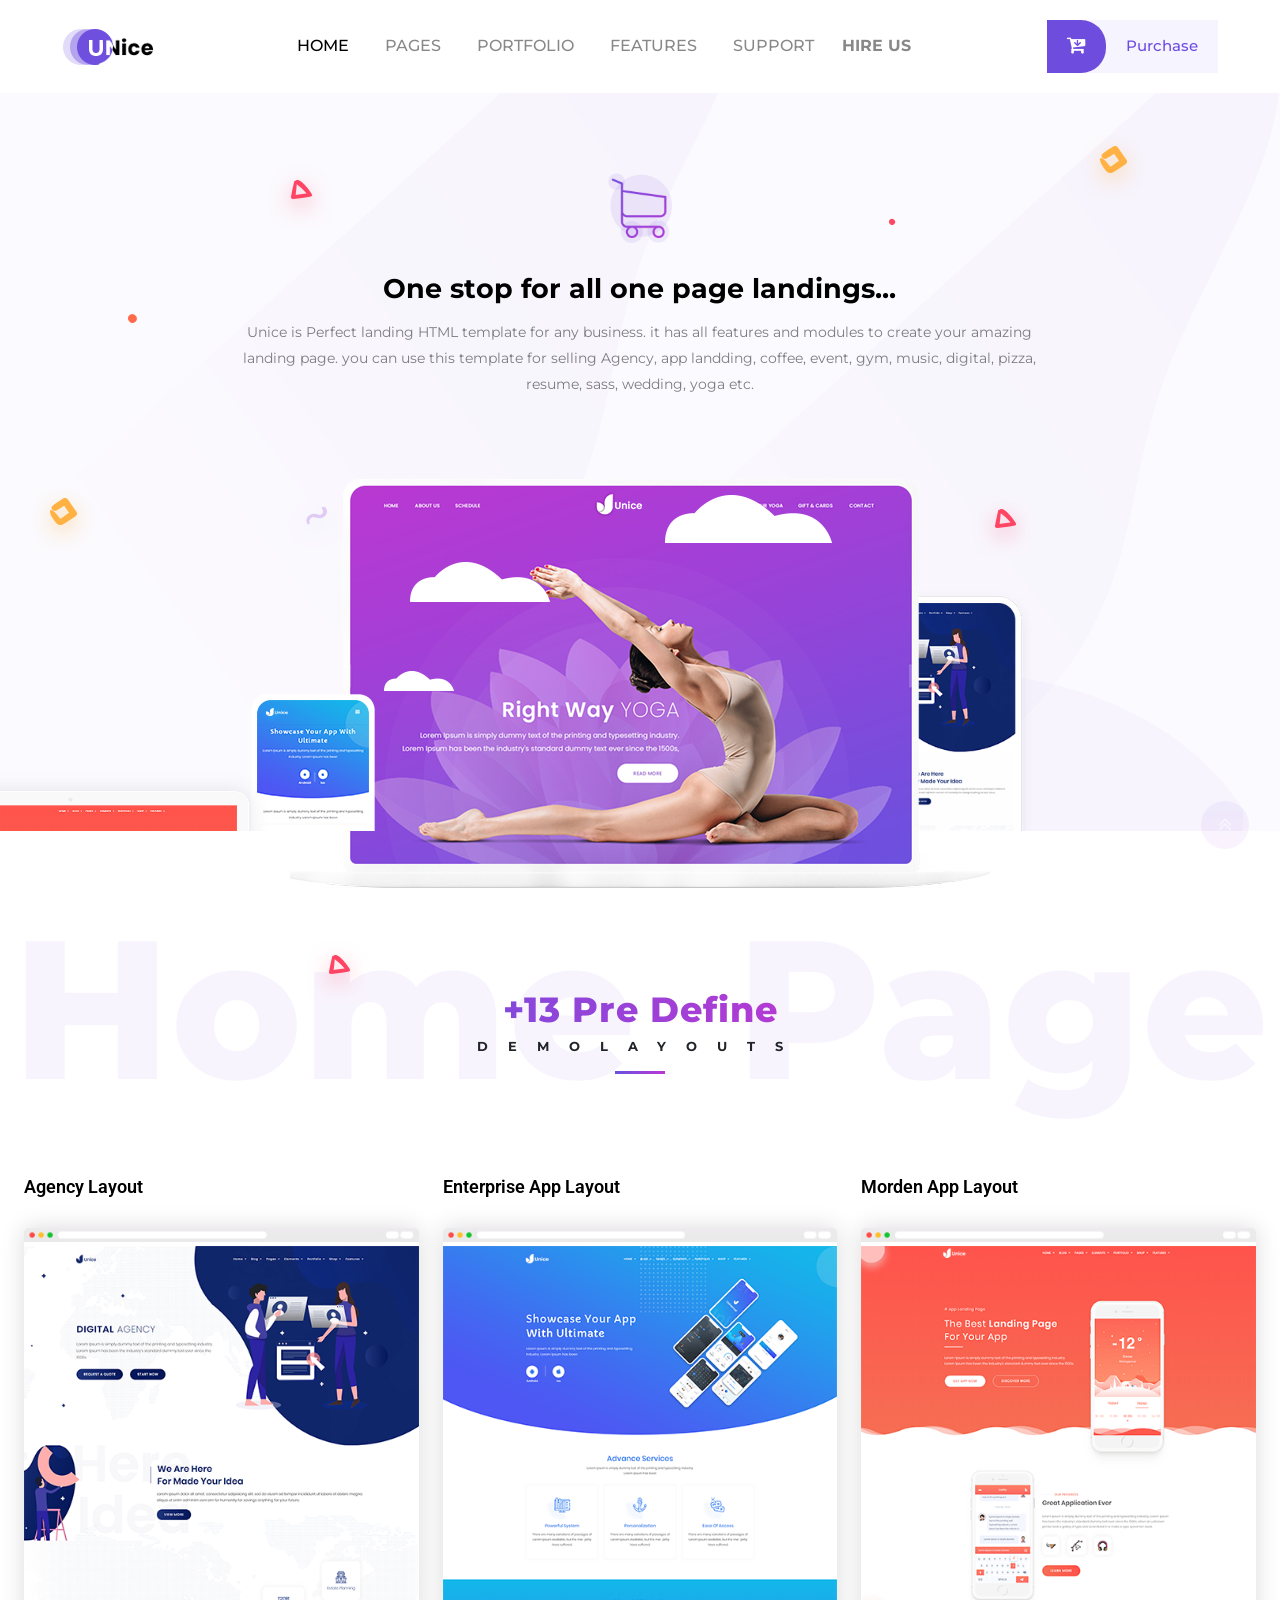
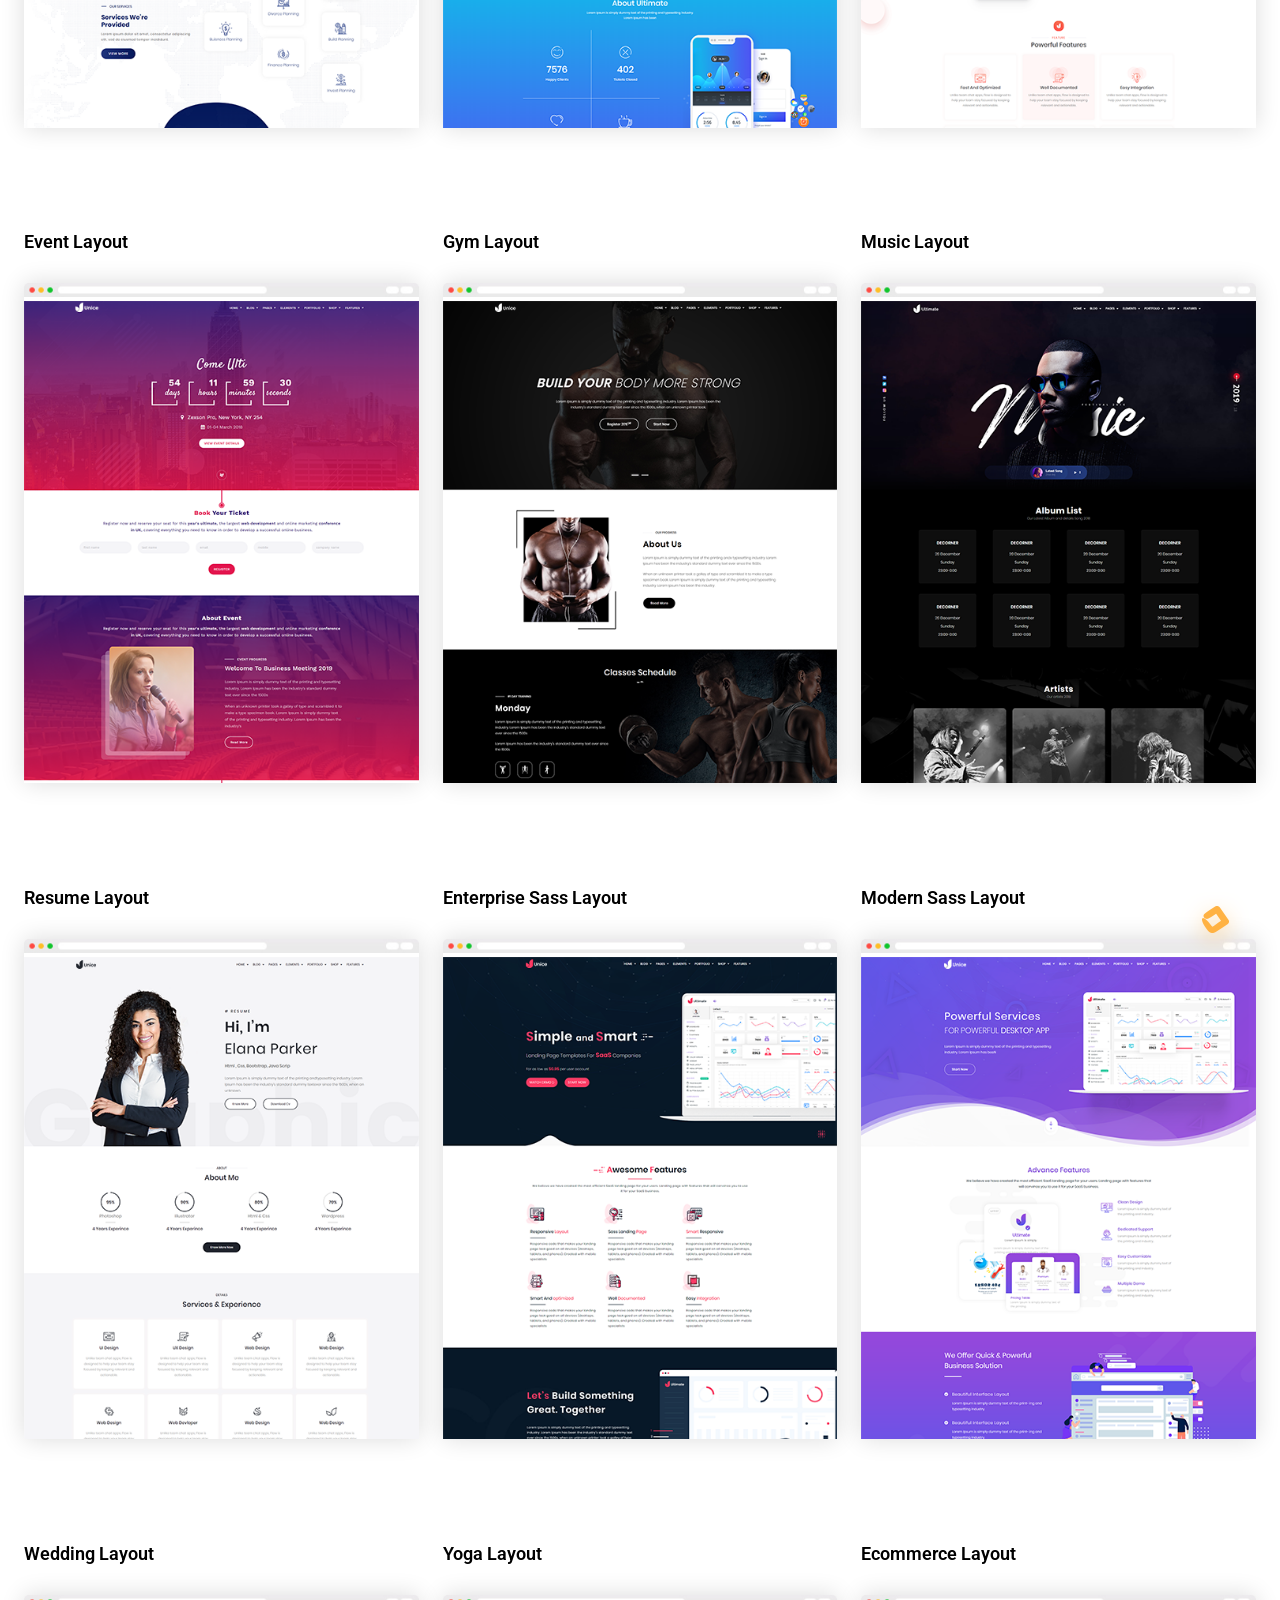
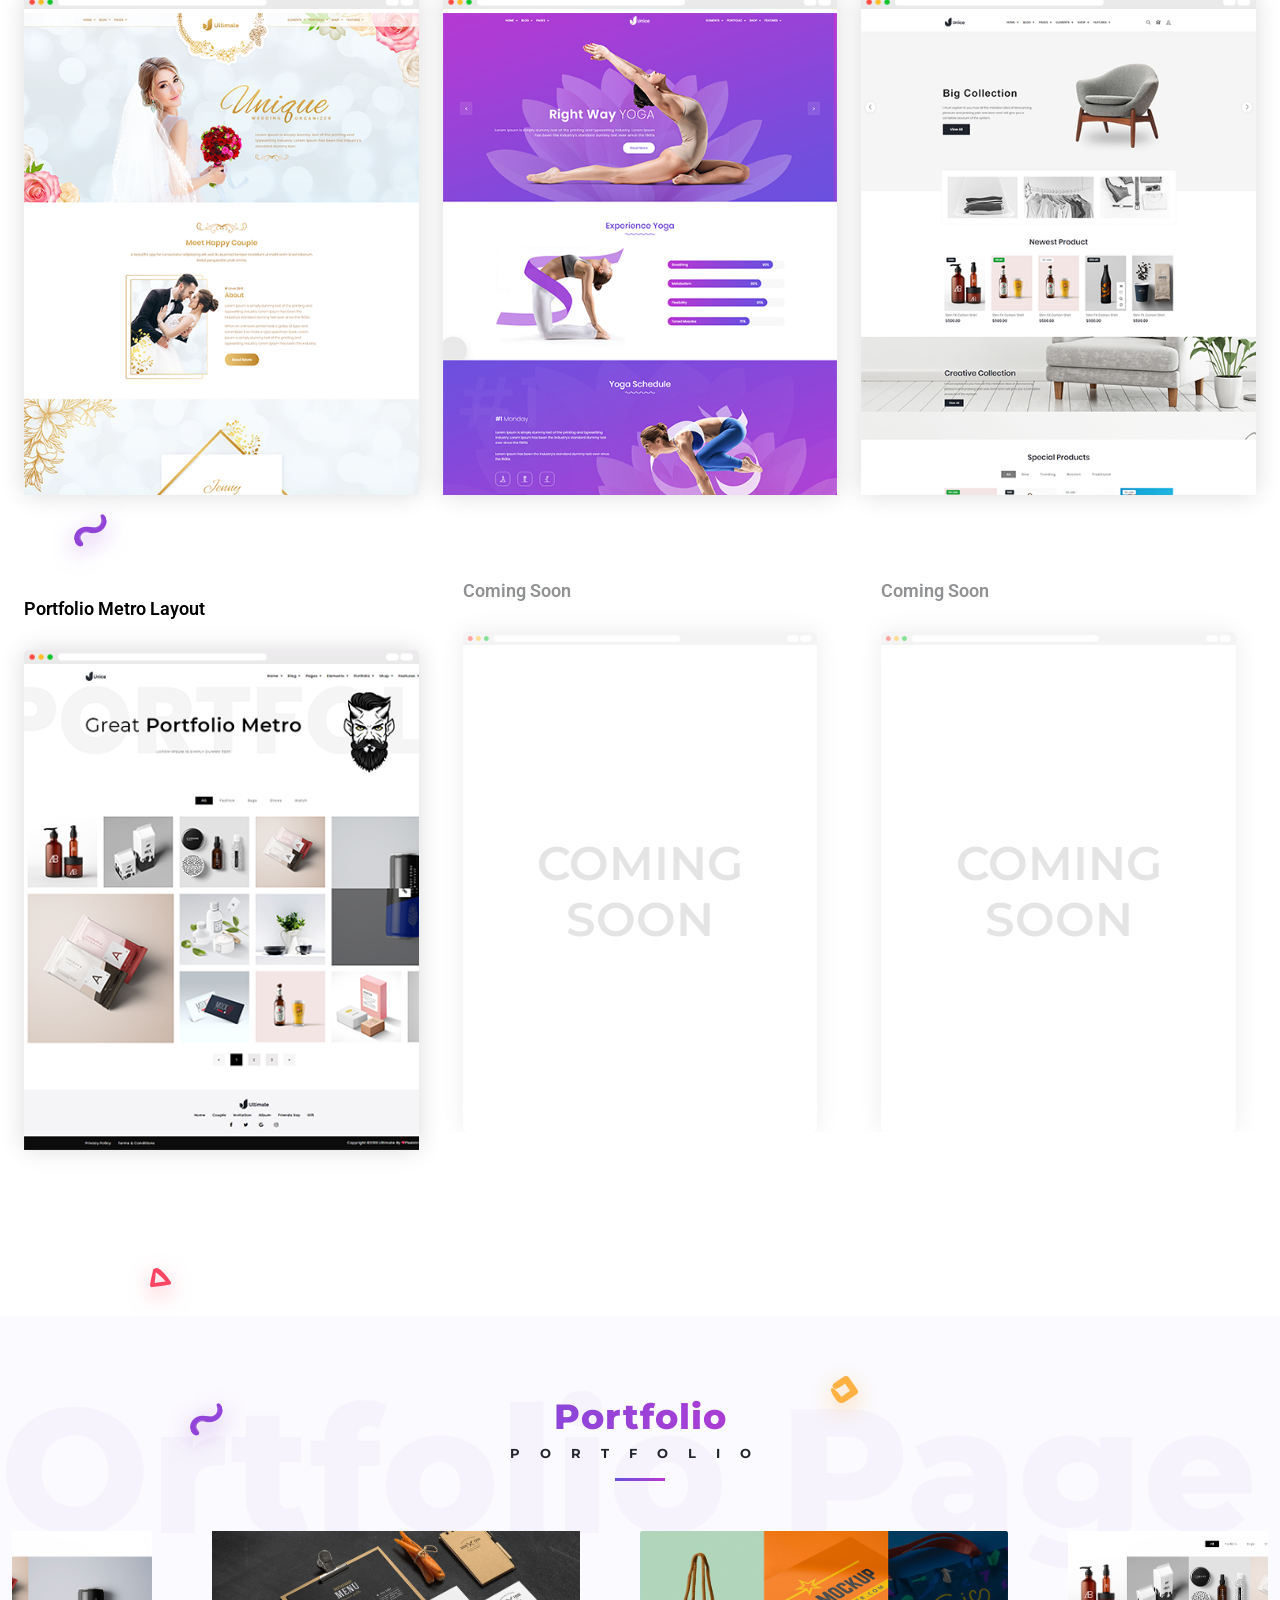
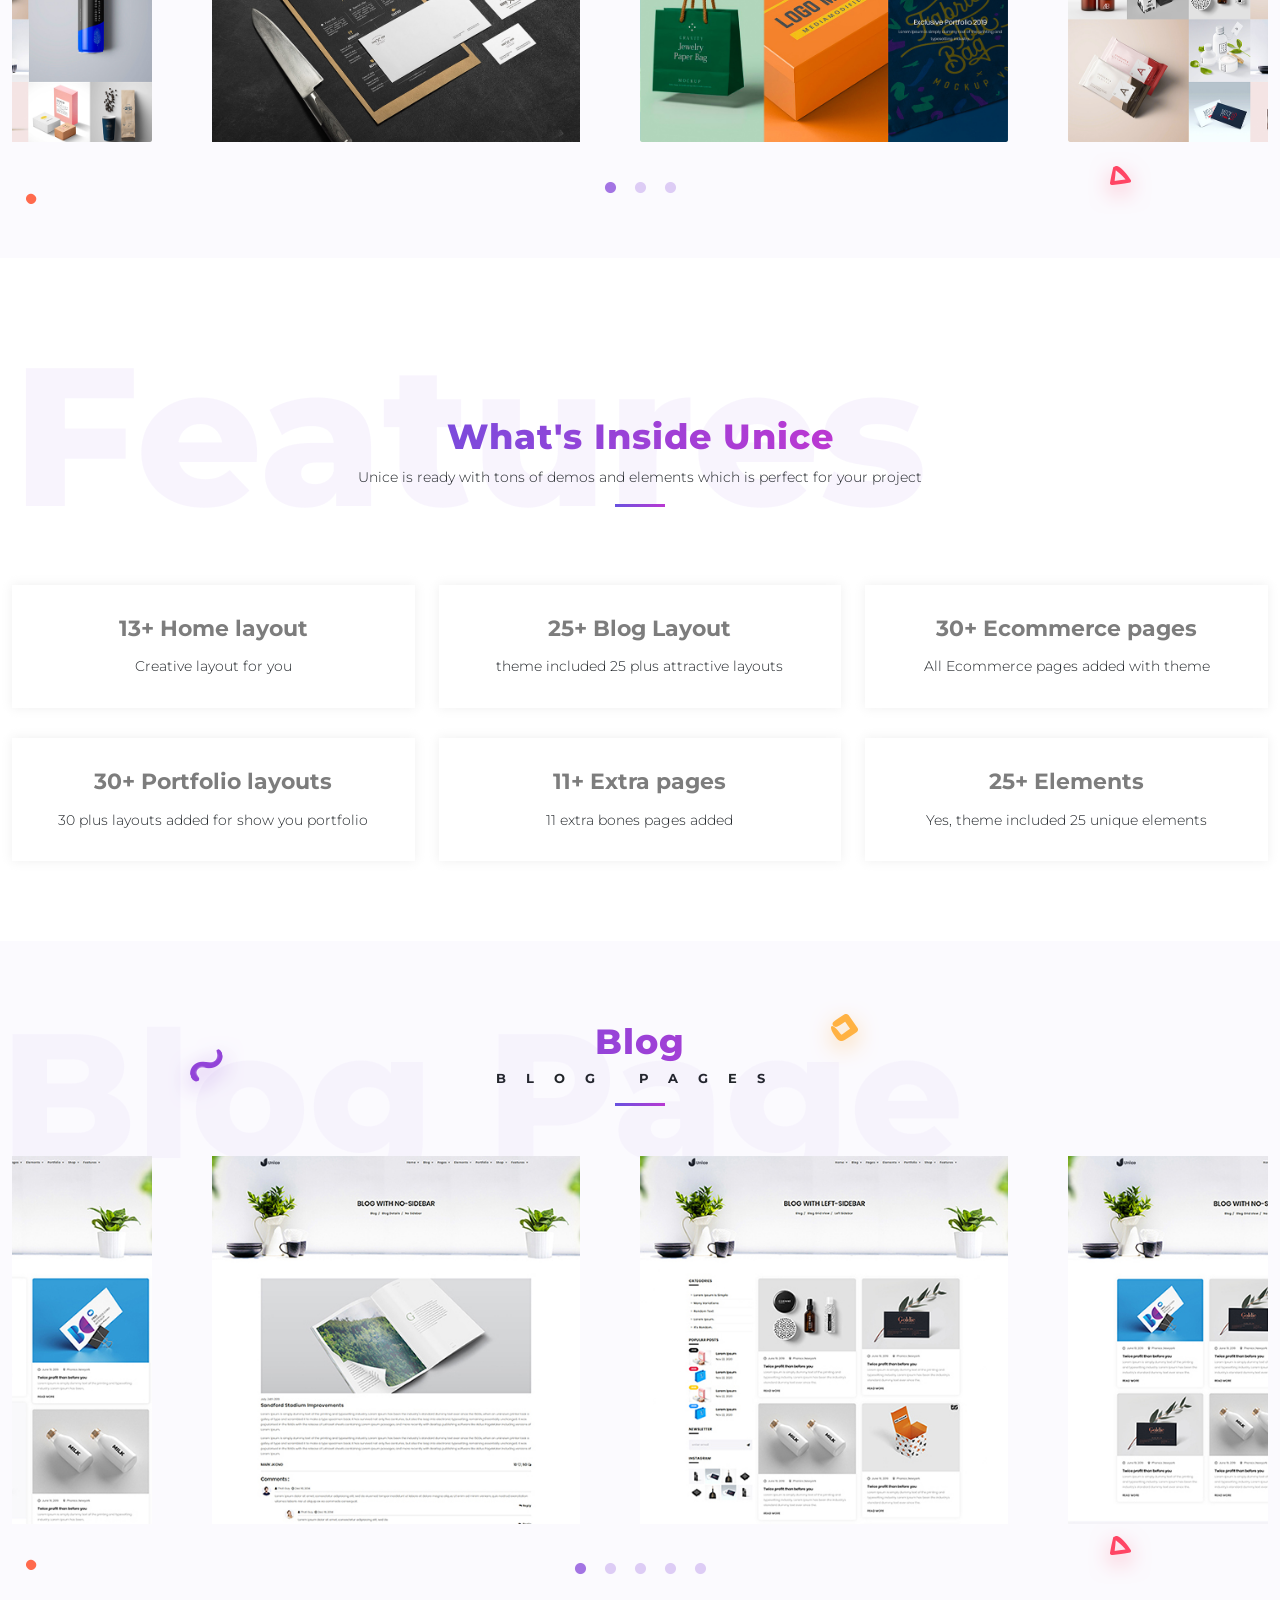
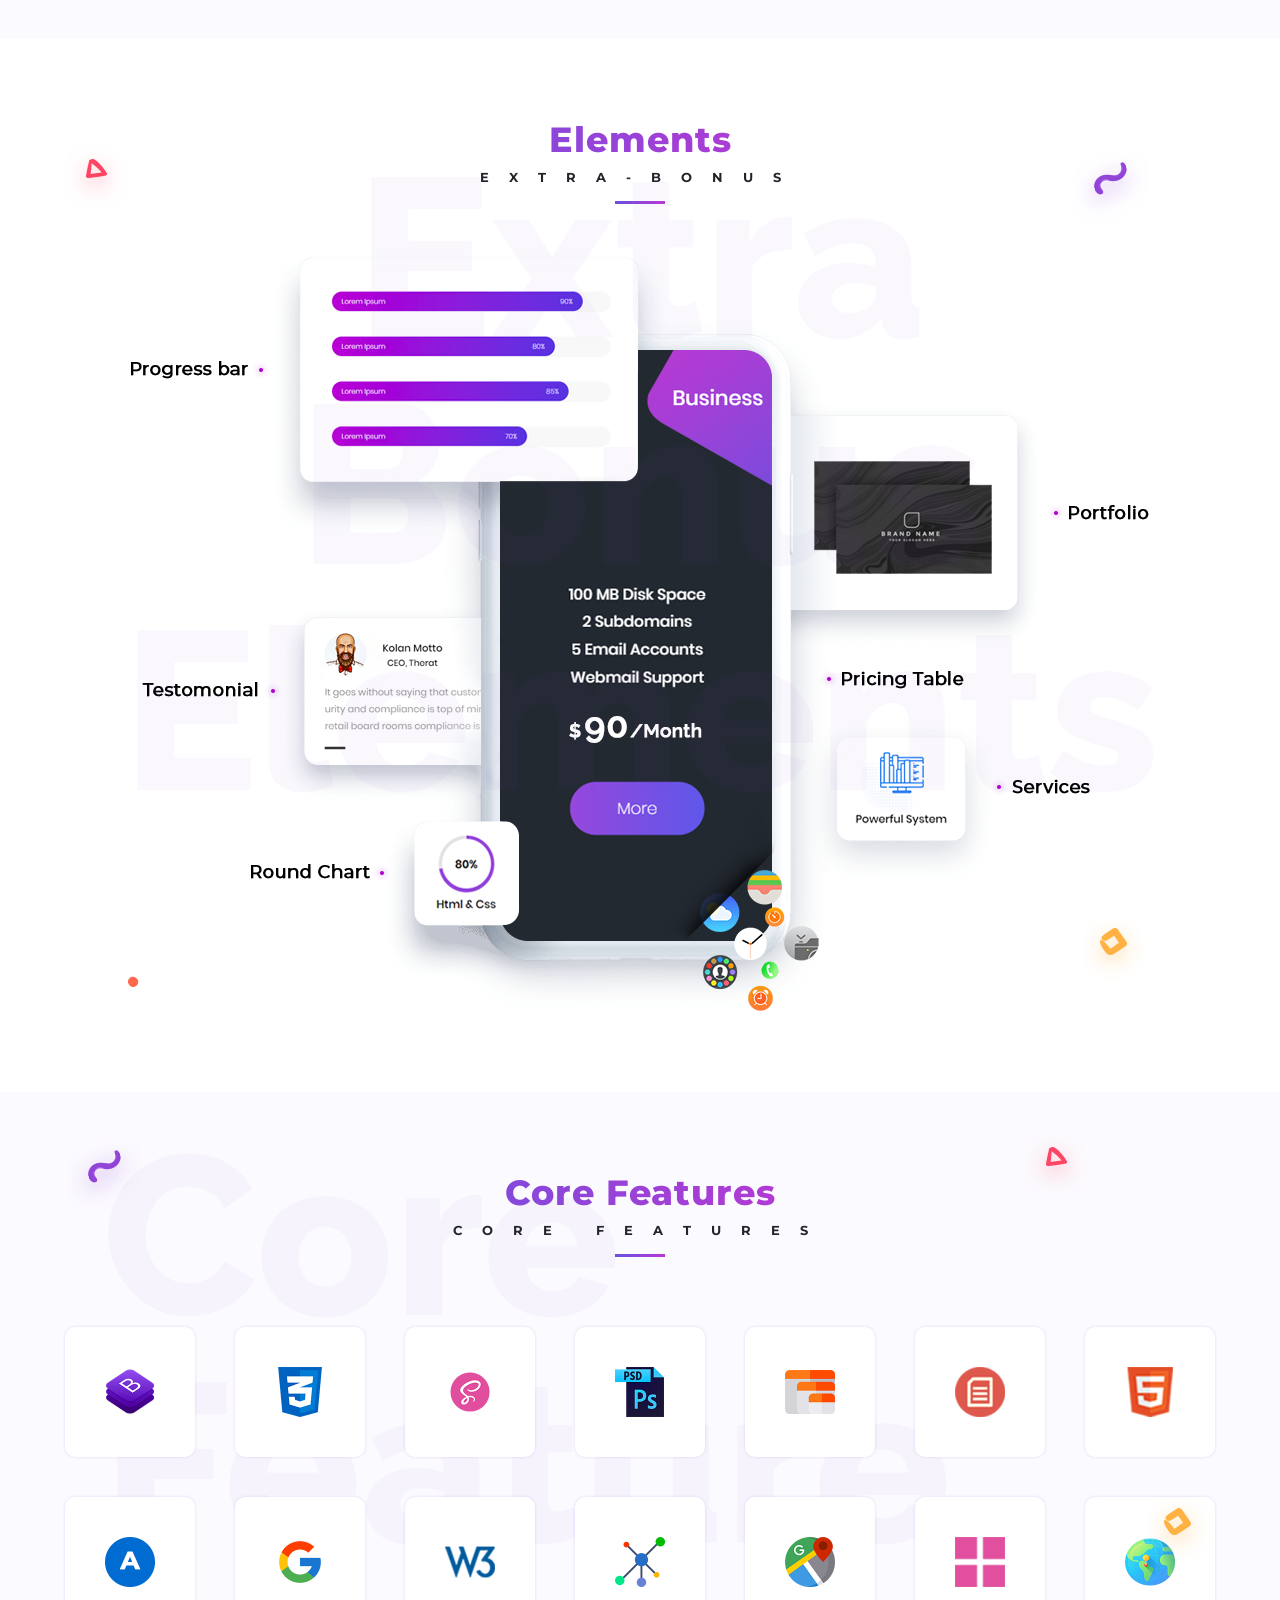
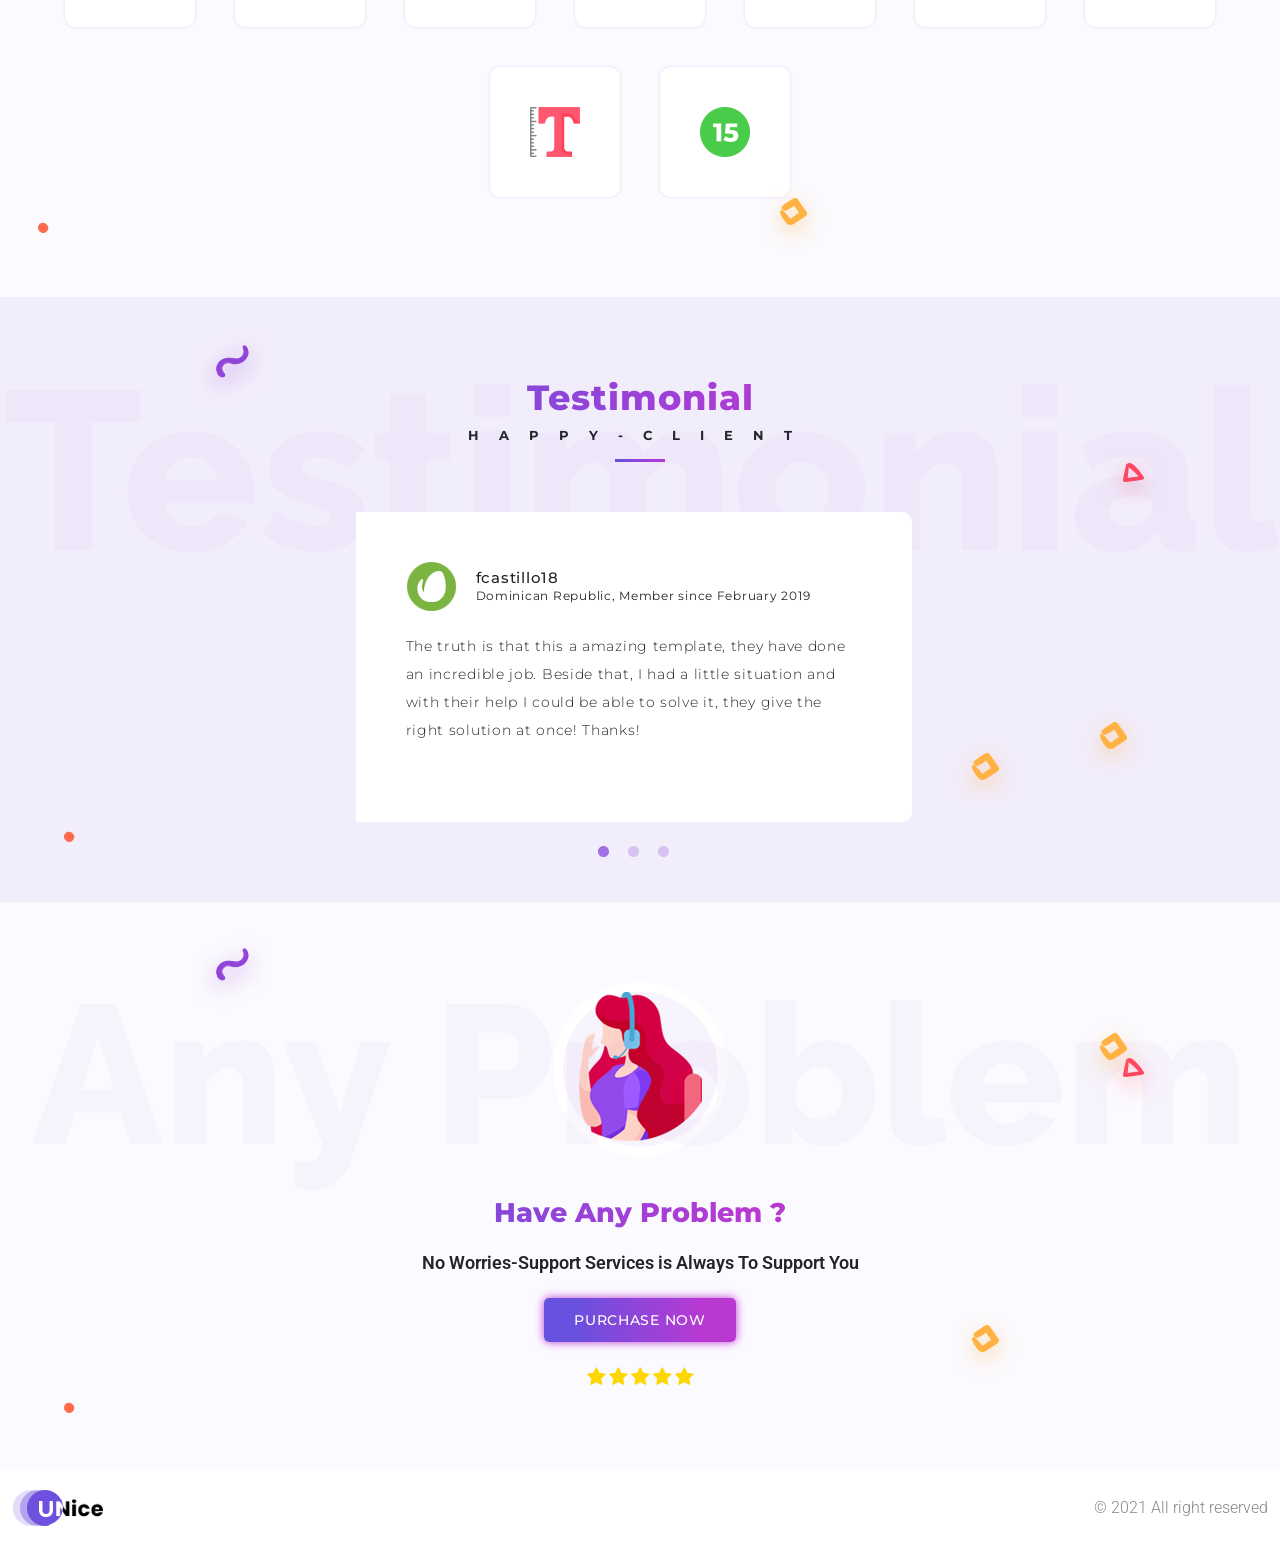
==== index.html @ b48c5215 "First Push" ====
<!DOCTYPE html>
<html lang="en">
   <head>
      <meta http-equiv="Content-Type" content="text/html; charset=UTF-8">
      <meta http-equiv="X-UA-Compatible" content="IE=edge">
      <meta name="viewport" content="width=device-width, initial-scale=1.0">
      <meta name="description" content="Unice">
      <meta name="keywords" content="Unice">
      <meta name="author" content="Unice">
      <title>Unice</title>
      <link rel="shortcut icon" href="assets/images/logo/favicon.png">
      <link href="https://fonts.googleapis.com/css?family=Montserrat:400,500,600,700,800,900&display=swap" rel="stylesheet">
      <link href="https://fonts.googleapis.com/css?family=Raleway:400,600,700,800,900&display=swap" rel="stylesheet">
      <link href="https://fonts.googleapis.com/css?family=Roboto:400,500,700,900&display=swap" rel="stylesheet">
      <link rel="stylesheet" type="text/css" href="assets/css/bootstrap.css">
      <link rel="stylesheet" type="text/css" href="assets/css/themify.css">
      <link rel="stylesheet" type="text/css" href="assets/css/slick.css">
      <link rel="stylesheet" type="text/css" href="assets/css/slick-theme.css">
      <link rel="stylesheet" type="text/css" href="assets/css/landing.css">
      <link rel="stylesheet" type="text/css" href="assets/css/fontawesome.css">
   </head>
   <body>
      <div class="loader-wrapper">
         <div class="loader">
            <div></div>
            <div></div>
            <div></div>
            <div></div>
            <div></div>
            <div></div>
            <div></div>
            <div></div>
            <div></div>
         </div>
      </div>
      <header>
         <div class="container-fluid">
            <div class="row">
               <div class="col">
                  <div class="top-header">
                     <div class="logo"> <a class="navbar-brand" href="#"><img src="assets/images/landing/logo.png"  alt="logo"></a> </div>
                     <div class="main-menu m-x-auto" id="nav">
                        <nav id="navbar-example2" class="navbar navbar-expand-lg navbar-light">
                           <button class="navbar-toggler" type="button" data-bs-toggle="collapse" data-bs-target="#scroll-spy" aria-controls="scroll-spy" aria-expanded="false" aria-label="Toggle navigation"> <span class="navbar-toggler-icon"></span> </button> 
                           <div class="collapse navbar-collapse" id="scroll-spy">
                              <ul class="navbar-nav mx-auto nav">
                                 <li class="nav-item"> <a class="nav-link active" href="#home">Home</a> </li>
                                 <li class="nav-item"> <a class="nav-link" href="#pages">pages</a> </li>
                                 <li class="nav-item"> <a class="nav-link" href="#portfolio">portfolio</a> </li>
                                 <li class="nav-item"> <a class="nav-link" href="#feature">features</a> </li>
                                 <li class="nav-item"> <a class="nav-link" href="https://pixelstrap.freshdesk.com">support</a> </li>
                                 <li class="nav-item ">
                                    <form class="row g-3 align-items-center support-res" target="_blank" action="https://docs.google.com/forms/d/e/1FAIpQLSe6hKUXw_By-pg7yabL0FxoTM02ZPTxoXy8PE3yboRuUCuyeA/viewform">
                                       <button class=" bg-transparent nav-link border-0 text-uppercase c-pointer" style="
                                          ">Hire Us</button>		  
                                    </form>
                                 </li>
                              </ul>
                           </div>
                        </nav>
                     </div>
                     <div class="purchase-block"> <span class="cartpurchase"><i class="fa fa-cart-arrow-down"></i></span> <a class="purchase-btn" href="https://1.envato.market/r7A13" target="_blank">purchase</a> </div>
                  </div>
               </div>
            </div>
         </div>
      </header>
      <section class="home-section pb-0" id="home">
         <div class="container">
            <div class="row">
               <div class="col-8 offset-2">
                  <div>
                     <div class="home-container">
                        <div class="home-logo-container"> <img src="assets/images/landing/home/main-icon.png"  alt="" class="img-fluid logo"> </div>
                        <h1>One stop for all one page landings...</h1>
                        <p> Unice is Perfect landing HTML template for any business. it has all features and modules to create your amazing landing page. you can use this template for selling Agency, app landding, coffee, event, gym, music, digital, pizza, resume, sass, wedding, yoga etc. </p>
                     </div>
                  </div>
               </div>
            </div>
         </div>
         <div class="home-contain">
            <ul>
               <li class="inner-slide1"><img src="assets/images/landing/home/2.png" alt="" class="img-fluid"></li>
               <li class="inner-slide2"><img src="assets/images/landing/home/3.png" alt="" class="img-fluid"></li>
               <li class="inner-slide4"><img src="assets/images/landing/home/4.png" alt="" class="img-fluid"></li>
               <li class="inner-slide5"><img src="assets/images/landing/home/5.png" alt="" class="img-fluid"></li>
            </ul>
         </div>
         <div class="animate-gif"> <img src="assets/images/landing/animate-icon/squar.png" alt="" class="img-fluid hom-suar1"> <img src="assets/images/landing/animate-icon/squar.png" alt="" class="img-fluid hom-suar2"> <img src="assets/images/landing/animate-icon/ract.png" alt="" class="img-fluid hom-ract1"> <img src="assets/images/landing/animate-icon/ract.png" alt="" class="img-fluid hom-ract2"> <img src="assets/images/landing/animate-icon/round-3.png" alt="" class="img-fluid hom-round1"> <img src="assets/images/landing/animate-icon/round-4.png" alt="" class="img-fluid hom-round2"> <img src="assets/images/landing/animate-icon/sib-2.png" alt="" class="img-fluid hom-sib2"> <img src="assets/images/landing/animate-icon/cloud1.png" alt="" class="img-fluid hom-cloud1"> <img src="assets/images/landing/animate-icon/cloud2.png" alt="" class="img-fluid hom-cloud2"> <img src="assets/images/landing/animate-icon/cloud3.png" alt="" class="img-fluid hom-cloud3"> <img src="assets/images/landing/animate-icon/cloud4.png" alt="" class="img-fluid hom-cloud4"> </div>
      </section>
      <div class="inner-slide3"><img src="assets/images/landing/home/12.png" alt="" class="main-gif img-fluid"></div>
      <section class="app-preview-section" id="pages">
         <div class="container-fluid">
            <div class="position-relative o-hidden">
               <div class="text-as-bg">
                  <h1>home<span>page</span></h1>
               </div>
               <div class="title">
                  <h2>+13 Pre Define </h2>
                  <h6>demolayouts</h6>
                  <hr class="bottom-border">
               </div>
            </div>
            <div class="container">
               <div class="row">
                  <div class="col-xl-4 col-sm-6 text-center demo-effects">
                     <a href="html/agency_layout.html" class="app-preview demo-layouts">
                        <div class="trans-section">
                           <h4 class="preview-header">Agency Layout </h4>
                        </div>
                        <div class="layout-images">
                           <div class="layout-container image-1"></div>
                        </div>
                     </a>
                  </div>
                  <div class="col-xl-4 col-sm-6 text-center demo-effects">
                     <a href="html/index.html" class="app-preview demo-layouts">
                        <div class="trans-section">
                           <h4 class="preview-header">Enterprise App Layout </h4>
                        </div>
                        <div class="layout-images">
                           <div class="layout-container image-2"></div>
                        </div>
                     </a>
                  </div>
                  <div class="col-xl-4 col-sm-6 text-center demo-effects">
                     <a href="html/app_landing_layout.html" class="app-preview demo-layouts">
                        <div class="trans-section">
                           <h4 class="preview-header">Morden App Layout</h4>
                        </div>
                        <div class="layout-images">
                           <div class="layout-container image-3"></div>
                        </div>
                     </a>
                  </div>
                  <div class="col-xl-4 col-sm-6 text-center demo-effects">
                     <a href="html/events_layout.html" class="app-preview demo-layouts">
                        <div class="trans-section">
                           <h4 class="preview-header">Event Layout</h4>
                        </div>
                        <div class="layout-images">
                           <div class="layout-container image-4"></div>
                        </div>
                     </a>
                  </div>
                  <div class="col-xl-4 col-sm-6 text-center demo-effects">
                     <a href="html/gym_layout.html" class="app-preview demo-layouts">
                        <div class="trans-section">
                           <h4 class="preview-header">Gym Layout</h4>
                        </div>
                        <div class="layout-images">
                           <div class="layout-container image-5"></div>
                        </div>
                     </a>
                  </div>
                  <div class="col-xl-4 col-sm-6 text-center demo-effects">
                     <a href="html/music_layout.html" class="app-preview demo-layouts">
                        <div class="trans-section">
                           <h4 class="preview-header">music Layout</h4>
                        </div>
                        <div class="layout-images">
                           <div class="layout-container image-6"></div>
                        </div>
                     </a>
                  </div>
                  <div class="col-xl-4 col-sm-6 text-center demo-effects">
                     <a href="html/resume_layout.html" class="app-preview demo-layouts">
                        <div class="trans-section">
                           <h4 class="preview-header">Resume Layout</h4>
                        </div>
                        <div class="layout-images">
                           <div class="layout-container image-7"></div>
                        </div>
                     </a>
                  </div>
                  <div class="col-xl-4 col-sm-6 text-center demo-effects">
                     <a href="html/sass_modern_layout.html" class="app-preview demo-layouts">
                        <div class="trans-section">
                           <h4 class="preview-header">Enterprise sass Layout</h4>
                        </div>
                        <div class="layout-images">
                           <div class="layout-container image-8"></div>
                        </div>
                     </a>
                  </div>
                  <div class="col-xl-4 col-sm-6 text-center demo-effects">
                     <a href="html/sass_layout.html" class="app-preview demo-layouts">
                        <div class="trans-section">
                           <h4 class="preview-header">Modern Sass Layout </h4>
                        </div>
                        <div class="layout-images">
                           <div class="layout-container image-9"></div>
                        </div>
                     </a>
                  </div>
                  <div class="col-xl-4 col-sm-6 text-center demo-effects">
                     <a href="html/wedding_layout.html" class="app-preview demo-layouts">
                        <div class="trans-section">
                           <h4 class="preview-header">Wedding Layout </h4>
                        </div>
                        <div class="layout-images">
                           <div class="layout-container image-10"></div>
                        </div>
                     </a>
                  </div>
                  <div class="col-xl-4 col-sm-6 text-center demo-effects">
                     <a href="html/yoga_layout.html" class="app-preview demo-layouts">
                        <div class="trans-section">
                           <h4 class="preview-header">Yoga Layout</h4>
                        </div>
                        <div class="layout-images">
                           <div class="layout-container image-11"></div>
                        </div>
                     </a>
                  </div>
                  <div class="col-xl-4 col-sm-6 text-center demo-effects">
                     <a href="html/ecommerce_layout.html" class="app-preview demo-layouts">
                        <div class="trans-section">
                           <h4 class="preview-header">Ecommerce Layout</h4>
                        </div>
                        <div class="layout-images">
                           <div class="layout-container image-12"></div>
                        </div>
                     </a>
                  </div>
                  <div class="col-xl-4 col-sm-6 text-center demo-effects">
                     <a href="html/portfolio-metro.html" class="app-preview demo-layouts">
                        <div class="trans-section">
                           <h4 class="preview-header">Portfolio Metro Layout</h4>
                        </div>
                        <div class="layout-images">
                           <div class="layout-container image-13"></div>
                        </div>
                     </a>
                  </div>
                  <div class="col-xl-4 col-sm-6 text-center demo-effects">
                     <div class="app-preview demo-layouts coming-soons">
                        <div class="trans-section">
                           <h4 class="preview-header">Coming Soon</h4>
                        </div>
                        <div class="layout-images">
                           <div class="layout-container">
                              <h3 class="coming-soon">COMING <br>SOON</h3>
                              <div class="animate-dot small-dot"></div>
                              <div class="animate-dot small-dot dot2"></div>
                              <div class="animate-dot small-dot dot3"></div>
                              <div class="animate-dot center-dot"></div>
                              <div class="animate-dot center-dot center-dot2"></div>
                              <div class="animate-dot center-dot center-dot3"></div>
                           </div>
                        </div>
                     </div>
                  </div>
                  <div class="col-xl-4 col-sm-6 text-center demo-effects">
                     <div class="app-preview demo-layouts coming-soons">
                        <div class="trans-section">
                           <h4 class="preview-header">Coming Soon</h4>
                        </div>
                        <div class="layout-images">
                           <div class="layout-container">
                              <h3 class="coming-soon">COMING <br>SOON</h3>
                              <div class="animate-dot small-dot"></div>
                              <div class="animate-dot small-dot dot2"></div>
                              <div class="animate-dot small-dot dot3"></div>
                              <div class="animate-dot center-dot"></div>
                              <div class="animate-dot center-dot center-dot2"></div>
                              <div class="animate-dot center-dot center-dot3"></div>
                           </div>
                        </div>
                     </div>
                  </div>
               </div>
            </div>
         </div>
         <div class="animat-demo"> <img src="assets/images/landing/animate-icon/ract.png" alt="" class="img-fluid demo-ract1"> <img src="assets/images/landing/animate-icon/squar.png" alt="" class="img-fluid demo-squar"> <img src="assets/images/landing/animate-icon/sib-1.png" alt="" class="img-fluid demo-sib1"> <img src="assets/images/landing/animate-icon/ract.png" alt="" class="img-fluid demo-ract3"> </div>
      </section>
      <section class="portfolio-section" id="portfolio">
         <div class="portfolio-back">
            <h1>ortfolio page</h1>
         </div>
         <div class="container">
            <div class="row">
               <div class="col-12">
                  <div class="title">
                     <h2>portfolio</h2>
                     <h6>portfolio</h6>
                     <hr class="bottom-border">
                  </div>
               </div>
               <div class="col-12">
                  <div class="slide-center-3">
                     <div>
                        <a href="html/portfolio-centered-slides.html" target="_blank">
                           <div class="port-img"> <img src="assets/images/landing/portfolio/1.jpg" alt="" class="img-fluid blur-up lazyload"> </div>
                        </a>
                     </div>
                     <div>
                        <a href="html/portfolio-detail4.html" target="_blank">
                           <div class="port-img"> <img src="assets/images/landing/portfolio/2.jpg" alt="" class="img-fluid blur-up lazyload"> </div>
                        </a>
                     </div>
                     <div>
                        <a href="html/portfolio1.html" target="_blank">
                           <div class="port-img"> <img src="assets/images/landing/portfolio/3.jpg" alt="" class="img-fluid blur-up lazyload"> </div>
                        </a>
                     </div>
                  </div>
               </div>
            </div>
         </div>
         <div class="animat-potfolio"> <img src="assets/images/landing/animate-icon/sib-1.png" alt="" class="img-fluid port-sib"> <img src="assets/images/landing/animate-icon/round-2.png" alt="" class="img-fluid port-round"> <img src="assets/images/landing/animate-icon/ract.png" alt="" class="img-fluid port-ract"> <img src="assets/images/landing/animate-icon/squar.png" alt="" class="img-fluid port-squar"> </div>
      </section>
      <section class="whatinside" id="whatinside">
         <div class="container">
            <div class="position-relative o-hidden">
               <div class="text-as-bg">
                  <h1>Features</h1>
               </div>
               <div class="title">
                  <h2>What's inside Unice </h2>
                  <p>Unice is ready with tons of demos and elements which is perfect for your project</p>
                  <hr class="bottom-border">
               </div>
            </div>
            <div class="row">
               <div class="col-md-4">
                  <div class="inside_box">
                     <h3>13+ Home layout</h3>
                     <p>Creative layout for you</p>
                  </div>
               </div>
               <div class="col-md-4">
                  <div class="inside_box">
                     <h3>25+ Blog Layout</h3>
                     <p>theme included 25 plus attractive layouts</p>
                  </div>
               </div>
               <div class="col-md-4">
                  <div class="inside_box">
                     <h3>30+ Ecommerce pages</h3>
                     <p>All Ecommerce pages added with theme</p>
                  </div>
               </div>
               <div class="col-md-4">
                  <div class="inside_box">
                     <h3>30+ Portfolio layouts</h3>
                     <p>30 plus layouts added for show you portfolio</p>
                  </div>
               </div>
               <div class="col-md-4">
                  <div class="inside_box">
                     <h3>11+ Extra pages</h3>
                     <p>11 extra bones pages added</p>
                  </div>
               </div>
               <div class="col-md-4">
                  <div class="inside_box">
                     <h3>25+ Elements</h3>
                     <p>Yes, theme included 25 unique elements</p>
                  </div>
               </div>
            </div>
         </div>
      </section>
      <section class="portfolio-section" id="blog">
         <div class="portfolio-back">
            <h1>Blog page</h1>
         </div>
         <div class="container">
            <div class="row">
               <div class="col-12">
                  <div class="title">
                     <h2>Blog</h2>
                     <h6>Blog pages</h6>
                     <hr class="bottom-border">
                  </div>
               </div>
               <div class="col-12">
                  <div class="slide-center-3">
                     <div>
                        <a href="html/blog-leftsidebar.html" target="_blank">
                           <div class="port-img"> <img src="assets/images/landing/blog/1.jpg" alt="" class="img-fluid blur-up lazyload"> </div>
                        </a>
                     </div>
                     <div>
                        <a href="html/blog-nosidebar.html" target="_blank">
                           <div class="port-img"> <img src="assets/images/landing/blog/2.jpg" alt="" class="img-fluid blur-up lazyload"> </div>
                        </a>
                     </div>
                     <div>
                        <a href="html/blog-detail-video.html" target="_blank">
                           <div class="port-img"> <img src="assets/images/landing/blog/3.jpg" alt="" class="img-fluid blur-up lazyload"> </div>
                        </a>
                     </div>
                     <div>
                        <a href="html/blog-masonry-full-3-col.html" target="_blank">
                           <div class="port-img"> <img src="assets/images/landing/blog/4.jpg" alt="" class="img-fluid blur-up lazyload"> </div>
                        </a>
                     </div>
                     <div>
                        <a href="html/blog-detail-no-sidebar.html" target="_blank">
                           <div class="port-img"> <img src="assets/images/landing/blog/5.jpg" alt="" class="img-fluid blur-up lazyload"> </div>
                        </a>
                     </div>
                  </div>
               </div>
            </div>
         </div>
         <div class="animat-potfolio"> <img src="assets/images/landing/animate-icon/sib-1.png" alt="" class="img-fluid port-sib"> <img src="assets/images/landing/animate-icon/round-2.png" alt="" class="img-fluid port-round"> <img src="assets/images/landing/animate-icon/ract.png" alt="" class="img-fluid port-ract"> <img src="assets/images/landing/animate-icon/squar.png" alt="" class="img-fluid port-squar"> </div>
      </section>
      <section class="elemant-bounce">
         <div class="elemant-back">
            <h1>Extra bonus elements</h1>
         </div>
         <div class="container">
            <div class="row">
               <div class="col-12">
                  <div class="title">
                     <h2>Elements</h2>
                     <h6>extra-bonus</h6>
                     <hr class="bottom-border">
                  </div>
               </div>
               <div class="col-12">
                  <div class="elemant-bounce-contant"> <img src="assets/images/landing/element/1.png" class="img-fluid" alt="element-img"> </div>
               </div>
            </div>
         </div>
         <div class="animat-elimat"> <img src="assets/images/landing/animate-icon/ract.png" alt="" class="img-fluid element-rect"> <img src="assets/images/landing/animate-icon/round-2.png" alt="" class="img-fluid element-round"> <img src="assets/images/landing/animate-icon/sib-1.png" alt="" class="img-fluid element-sib"> <img src="assets/images/landing/animate-icon/squar.png" alt="" class="img-fluid element-squar"> </div>
      </section>
      <section class="advance-feature" id="feature">
         <div class="core-back">
            <h1>core<br>feature</h1>
         </div>
         <div class="features-container">
            <div class="container">
               <div class="row d-flex justify-content-center">
                  <div class="col-12">
                     <div class="title">
                        <h2>core features</h2>
                        <h6>core features</h6>
                        <hr class="bottom-border">
                     </div>
                  </div>
                  <div class="feature-main">
                     <div class="feature">
                        <div class="feature-icon"> <img src="assets/images/landing/features-icon/1.png"  alt="" class="img-fluid feature-img"> </div>
                     </div>
                  </div>
                  <div class="feature-main">
                     <div class="feature">
                        <div class="feature-icon"> <img src="assets/images/landing/features-icon/2.png"  alt="" class="img-fluid feature-img"> </div>
                     </div>
                  </div>
                  <div class="feature-main">
                     <div class="feature">
                        <div class="feature-icon"> <img src="assets/images/landing/features-icon/3.png"  alt="" class="img-fluid feature-img"> </div>
                     </div>
                  </div>
                  <div class="feature-main">
                     <div class="feature">
                        <div class="feature-icon"> <img src="assets/images/landing/features-icon/4.png"  alt="" class="img-fluid feature-img"> </div>
                     </div>
                  </div>
                  <div class="feature-main">
                     <div class="feature">
                        <div class="feature-icon"> <img src="assets/images/landing/features-icon/5.png"  alt="" class="img-fluid feature-img"> </div>
                     </div>
                  </div>
                  <div class="feature-main">
                     <div class="feature">
                        <div class="feature-icon"> <img src="assets/images/landing/features-icon/6.png"  alt="" class="img-fluid feature-img"> </div>
                     </div>
                  </div>
                  <div class="feature-main">
                     <div class="feature">
                        <div class="feature-icon"> <img src="assets/images/landing/features-icon/7.png"  alt="" class="img-fluid feature-img"> </div>
                     </div>
                  </div>
                  <div class="feature-main">
                     <div class="feature">
                        <div class="feature-icon"> <img src="assets/images/landing/features-icon/8.png"  alt="" class="img-fluid feature-img"> </div>
                     </div>
                  </div>
                  <div class="feature-main">
                     <div class="feature">
                        <div class="feature-icon"> <img src="assets/images/landing/features-icon/9.png"  alt="" class="img-fluid feature-img"> </div>
                     </div>
                  </div>
                  <div class="feature-main">
                     <div class="feature">
                        <div class="feature-icon"> <img src="assets/images/landing/features-icon/10.png"  alt="" class="img-fluid feature-img"> </div>
                     </div>
                  </div>
                  <div class="feature-main">
                     <div class="feature">
                        <div class="feature-icon"> <img src="assets/images/landing/features-icon/11.png"  alt="" class="img-fluid feature-img"> </div>
                     </div>
                  </div>
                  <div class="feature-main">
                     <div class="feature">
                        <div class="feature-icon"> <img src="assets/images/landing/features-icon/12.png"  alt="" class="img-fluid feature-img"> </div>
                     </div>
                  </div>
                  <div class="feature-main">
                     <div class="feature">
                        <div class="feature-icon"> <img src="assets/images/landing/features-icon/13.png"  alt="" class="img-fluid feature-img"> </div>
                     </div>
                  </div>
                  <div class="feature-main">
                     <div class="feature">
                        <div class="feature-icon"> <img src="assets/images/landing/features-icon/14.png"  alt="" class="img-fluid feature-img"> </div>
                     </div>
                  </div>
                  <div class="feature-main">
                     <div class="feature">
                        <div class="feature-icon"> <img src="assets/images/landing/features-icon/15.png"  alt="" class="img-fluid feature-img"> </div>
                     </div>
                  </div>
                  <div class="feature-main">
                     <div class="feature">
                        <div class="feature-icon"> <img src="assets/images/landing/features-icon/16.png"  alt="" class="img-fluid feature-img"> </div>
                     </div>
                  </div>
               </div>
            </div>
         </div>
         <div class="animat-cor"> <img src="assets/images/landing/animate-icon/sib-1.png" alt="" class="cor-sib"> <img src="assets/images/landing/animate-icon/round-2.png" alt="" class="cor-round"> <img src="assets/images/landing/animate-icon/ract.png" alt="" class="cor-ract"> <img src="assets/images/landing/animate-icon/squar.png" alt="" class="cor-squar1"> <img src="assets/images/landing/animate-icon/squar.png" alt="" class="cor-squar2"> </div>
      </section>
      <section class="testimonial-main">
         <div class="testimonial-back">
            <h1>testimonial</h1>
         </div>
         <div class="container">
            <div class="row">
               <div class="col-12">
                  <div class="title">
                     <h2>testimonial</h2>
                     <h6>happy-client</h6>
                     <hr class="bottom-border">
                  </div>
               </div>
               <div class="col-xl-8 offset-xl-2">
                  <div class="testimonial-contain">
                     <div class="row">
                        <div class="col-md-8 offset-md-2 ps-md-0">
                           <div class="slide-1">
                              <div>
                                 <div class="testimonial-right">
                                    <div class="media">
                                       <img src="assets/images/landing/testimonial.png"  alt="testimonial"> 
                                       <div class="media-body">
                                          <h5>fcastillo18</h5>
                                          Dominican Republic, Member since February 2019 
                                       </div>
                                    </div>
                                    <p>The truth is that this a amazing template, they have done an incredible job. Beside that, I had a little situation and with their help I could be able to solve it, they give the right solution at once! Thanks!</p>
                                 </div>
                              </div>
                              <div>
                                 <div class="testimonial-right">
                                    <div class="media">
                                       <img src="assets/images/landing/testimonial.png"  alt="testimonial"> 
                                       <div class="media-body">
                                          <h5>drinkstuff</h5>
                                          United Kingdom, Member since April 2019 
                                       </div>
                                    </div>
                                    <p>Great theme! Exactly what we were looking for for our new website. We had an issue with the mega menus and we contacted support with a video demo of the issue and example HTML/CSS via FreshDesk. The issue was fixed within 24 hours. Superb!</p>
                                 </div>
                              </div>
                              <div>
                                 <div class="testimonial-right">
                                    <div class="media">
                                       <img src="assets/images/landing/testimonial.png"  alt="testimonial"> 
                                       <div class="media-body">
                                          <h5>adelinabrask1988</h5>
                                          Denmark, Member since May 2019 
                                       </div>
                                    </div>
                                    <p>Everything is perfect about this theme. And if something is not perfect the team has helped me fast and friendly to adapt what I needed. It's a complete and complex theme that has saved me money on extra apps . I recommend it from the heart. Especially the team around it.</p>
                                 </div>
                              </div>
                           </div>
                        </div>
                     </div>
                  </div>
               </div>
            </div>
         </div>
         <div class="animat-test"> <img src="assets/images/landing/animate-icon/sib-1.png" alt="" class="test-sib"> <img src="assets/images/landing/animate-icon/round-2.png" alt="" class="test-round"> <img src="assets/images/landing/animate-icon/ract.png" alt="" class="test-ract"> <img src="assets/images/landing/animate-icon/squar.png" alt="" class="test-squar1"> <img src="assets/images/landing/animate-icon/squar.png" alt="" class="test-squar2"> </div>
      </section>
      <section class="rate-us-section">
         <div class="rate-us-back">
            <h1>Any Problem</h1>
         </div>
         <div class="container">
            <div class="row">
               <div class="col-12">
                  <div class="rate-us-contain">
                     <div>
                        <div class="rating-porson"> <img src="assets/images/landing/rating-parson.png" class="img-fluid" alt="rating-paron"> </div>
                        <h1>Have Any Problem ?</h1>
                        <p>No Worries-Support Services is Always To Support You</p>
                        <a href="https://1.envato.market/r7A13" target="_blank" class="btn-gradient ">purchase now</a> 
                        <ul class="ratin-start">
                           <li><i class="fa fa-star"></i></li>
                           <li><i class="fa fa-star"></i></li>
                           <li><i class="fa fa-star"></i></li>
                           <li><i class="fa fa-star"></i></li>
                           <li><i class="fa fa-star"></i></li>
                        </ul>
                     </div>
                  </div>
               </div>
            </div>
         </div>
         <div class="animat-rat"> <img src="assets/images/landing/animate-icon/sib-1.png" alt="" class="rat-sib"> <img src="assets/images/landing/animate-icon/round-2.png" alt="" class="rat-round"> <img src="assets/images/landing/animate-icon/ract.png" alt="" class="rat-ract"> <img src="assets/images/landing/animate-icon/squar.png" alt="" class="rat-squar1"> <img src="assets/images/landing/animate-icon/squar.png" alt="" class="rat-squar2"> </div>
      </section>
      <footer class="footer-main">
         <div class="container">
            <div class="row">
               <div class="col-6">
                  <div class="footer-left">
                     <div class="footer-logo"> <img src="assets/images/landing/logo.png" alt="footer-logo" class="img-fluid"> </div>
                  </div>
               </div>
               <div class="col-6 align-self-center">
                  <div class="footer-right">
                     <p>&copy; 2021 All right reserved</p>
                  </div>
               </div>
            </div>
         </div>
      </footer>
      <div class="tap-top">
         <div><i class="fa fa-angle-double-up"></i></div>
      </div>
      <script src="assets/js/jquery-3.3.1.min.js"></script><script src="assets/js/slick.js"></script><script src="assets/js/popper.min.js"></script><script src="assets/js/bootstrap.js"></script><script src="assets/js/script.js"></script><script>/************************* loader js start *************************/ $('.loader-wrapper').fadeOut('slow', function (){$(this).remove();});</script>
   </body>
</html>
---- assets/css/themify.css ----
@font-face{font-family:'themify';src:url("../fonts/themify.eot?-fvbane");src:url("../fonts/themify.eot?#iefix-fvbane") format("embedded-opentype"),url("../fonts/themify.woff?-fvbane") format("woff"),url("../fonts//themify.ttf?-fvbane") format("truetype"),url("../fonts/themify.svg?-fvbane#themify") format("svg");font-weight:normal;font-style:normal}[class^="icon-"],[class*=" icon-"]{font-family:'themify';speak:none;font-style:normal;font-weight:normal;font-variant:normal;text-transform:none;line-height:1;-webkit-font-smoothing:antialiased;-moz-osx-font-smoothing:grayscale;*margin-right:.3em}[class^="icon-"]:before,[class*=" icon-"]:before{text-decoration:inherit;display:inline-block;speak:none}.icon-large:before{vertical-align:-10%;font-size:1.33333em}a [class^="icon-"],a [class*=" icon-"]{display:inline}[class^="icon-"].icon-fixed-width,[class*=" icon-"].icon-fixed-width{display:inline-block;width:1.14286em;text-align:right;padding-right:.28571em}[class^="icon-"].icon-fixed-width.icon-large,[class*=" icon-"].icon-fixed-width.icon-large{width:1.42857em}.icons-ul{margin-left:2.14286em;list-style-type:none}.icons-ul>li{position:relative}.icons-ul .icon-li{position:absolute;left:-2.14286em;width:2.14286em;text-align:center;line-height:inherit}[class^="icon-"].hide,[class*=" icon-"].hide{display:none}.icon-muted{color:#eee}.icon-light{color:#fff}.icon-dark{color:#333}.icon-border{border:solid 1px #eee;padding:.2em .25em .15em;border-radius:3px}.icon-2x{font-size:2em}.icon-2x.icon-border{border-width:2px;border-radius:4px}.icon-3x{font-size:3em}.icon-3x.icon-border{border-width:3px;border-radius:5px}.icon-4x{font-size:4em}.icon-4x.icon-border{border-width:4px;border-radius:6px}.icon-5x{font-size:5em}.icon-5x.icon-border{border-width:5px;border-radius:7px}.pull-right{float:right}.pull-left{float:left}[class^="icon-"].pull-left,[class*=" icon-"].pull-left{margin-right:.3em}[class^="icon-"].pull-right,[class*=" icon-"].pull-right{margin-left:.3em}.icon-stack{position:relative;display:inline-block;width:2em;height:2em;line-height:2em;vertical-align:-35%}.icon-stack [class^="icon-"],.icon-stack [class*=" icon-"]{display:block;text-align:center;position:absolute;width:100%;height:100%;font-size:1em;line-height:inherit;*line-height:2em}.icon-stack .icon-stack-base{font-size:2em;*line-height:1em}.icon-spin{display:inline-block;-webkit-animation:spin 2s infinite linear;animation:spin 2s infinite linear}a .icon-stack,a .icon-spin{display:inline-block;text-decoration:none}@-webkit-keyframes spin{0%{-webkit-transform:rotate(0deg)}100%{-webkit-transform:rotate(359deg)}}@keyframes spin{0%{-webkit-transform:rotate(0deg);transform:rotate(0deg)}100%{-webkit-transform:rotate(359deg);transform:rotate(359deg)}}.icon-rotate-90:before{-webkit-transform:rotate(90deg);transform:rotate(90deg);filter:progid:DXImageTransform.Microsoft.BasicImage(rotation=1)}.icon-rotate-180:before{-webkit-transform:rotate(180deg);transform:rotate(180deg);filter:progid:DXImageTransform.Microsoft.BasicImage(rotation=2)}.icon-rotate-270:before{-webkit-transform:rotate(270deg);transform:rotate(270deg);filter:progid:DXImageTransform.Microsoft.BasicImage(rotation=3)}.icon-flip-horizontal:before{-webkit-transform:scale(-1, 1);transform:scale(-1, 1)}.icon-flip-vertical:before{-webkit-transform:scale(1, -1);transform:scale(1, -1)}a .icon-rotate-90:before,a .icon-rotate-180:before,a .icon-rotate-270:before,a .icon-flip-horizontal:before,a .icon-flip-vertical:before{display:inline-block}.icon-wand:before{content:"\e600"}.icon-volume:before{content:"\e601"}.icon-user:before{content:"\e602"}.icon-unlock:before{content:"\e603"}.icon-unlink:before{content:"\e604"}.icon-trash:before{content:"\e605"}.icon-thought:before{content:"\e606"}.icon-target:before{content:"\e607"}.icon-tag:before{content:"\e608"}.icon-tablet:before{content:"\e609"}.icon-star:before{content:"\e60a"}.icon-spray:before{content:"\e60b"}.icon-signal:before{content:"\e60c"}.icon-shopping-cart:before{content:"\e60d"}.icon-shopping-cart-full:before{content:"\e60e"}.icon-settings:before{content:"\e60f"}.icon-search:before{content:"\e610"}.icon-zoom-in:before{content:"\e611"}.icon-zoom-out:before{content:"\e612"}.icon-cut:before{content:"\e613"}.icon-ruler:before{content:"\e614"}.icon-ruler-pencil:before{content:"\e615"}.icon-ruler-alt:before{content:"\e616"}.icon-bookmark:before{content:"\e617"}.icon-bookmark-alt:before{content:"\e618"}.icon-reload:before{content:"\e619"}.icon-plus:before{content:"\e61a"}.icon-pin:before{content:"\e61b"}.icon-pencil:before{content:"\e61c"}.icon-pencil-alt:before{content:"\e61d"}.icon-paint-roller:before{content:"\e61e"}.icon-paint-bucket:before{content:"\e61f"}.icon-na:before{content:"\e620"}.icon-mobile:before{content:"\e621"}.icon-minus:before{content:"\e622"}.icon-medall:before{content:"\e623"}.icon-medall-alt:before{content:"\e624"}.icon-marker:before{content:"\e625"}.icon-marker-alt:before{content:"\e626"}.icon-arrow-up:before{content:"\e627"}.icon-arrow-right:before{content:"\e628"}.icon-arrow-left:before{content:"\e629"}.icon-arrow-down:before{content:"\e62a"}.icon-lock:before{content:"\e62b"}.icon-location-arrow:before{content:"\e62c"}.icon-link:before{content:"\e62d"}.icon-layout:before{content:"\e62e"}.icon-layers:before{content:"\e62f"}.icon-layers-alt:before{content:"\e630"}.icon-key:before{content:"\e631"}.icon-import:before{content:"\e632"}.icon-image:before{content:"\e633"}.icon-heart:before{content:"\e634"}.icon-heart-broken:before{content:"\e635"}.icon-hand-stop:before{content:"\e636"}.icon-hand-open:before{content:"\e637"}.icon-hand-drag:before{content:"\e638"}.icon-folder:before{content:"\e639"}.icon-flag:before{content:"\e63a"}.icon-flag-alt:before{content:"\e63b"}.icon-flag-alt-2:before{content:"\e63c"}.icon-eye:before{content:"\e63d"}.icon-export:before{content:"\e63e"}.icon-exchange-vertical:before{content:"\e63f"}.icon-desktop:before{content:"\e640"}.icon-cup:before{content:"\e641"}.icon-crown:before{content:"\e642"}.icon-comments:before{content:"\e643"}.icon-comment:before{content:"\e644"}.icon-comment-alt:before{content:"\e645"}.icon-close:before{content:"\e646"}.icon-clip:before{content:"\e647"}.icon-angle-up:before{content:"\e648"}.icon-angle-right:before{content:"\e649"}.icon-angle-left:before{content:"\e64a"}.icon-angle-down:before{content:"\e64b"}.icon-check:before{content:"\e64c"}.icon-check-box:before{content:"\e64d"}.icon-camera:before{content:"\e64e"}.icon-announcement:before{content:"\e64f"}.icon-brush:before{content:"\e650"}.icon-briefcase:before{content:"\e651"}.icon-bolt:before{content:"\e652"}.icon-bolt-alt:before{content:"\e653"}.icon-blackboard:before{content:"\e654"}.icon-bag:before{content:"\e655"}.icon-move:before{content:"\e656"}.icon-arrows-vertical:before{content:"\e657"}.icon-arrows-horizontal:before{content:"\e658"}.icon-fullscreen:before{content:"\e659"}.icon-arrow-top-right:before{content:"\e65a"}.icon-arrow-top-left:before{content:"\e65b"}.icon-arrow-circle-up:before{content:"\e65c"}.icon-arrow-circle-right:before{content:"\e65d"}.icon-arrow-circle-left:before{content:"\e65e"}.icon-arrow-circle-down:before{content:"\e65f"}.icon-angle-double-up:before{content:"\e660"}.icon-angle-double-right:before{content:"\e661"}.icon-angle-double-left:before{content:"\e662"}.icon-angle-double-down:before{content:"\e663"}.icon-zip:before{content:"\e664"}.icon-world:before{content:"\e665"}.icon-wheelchair:before{content:"\e666"}.icon-view-list:before{content:"\e667"}.icon-view-list-alt:before{content:"\e668"}.icon-view-grid:before{content:"\e669"}.icon-uppercase:before{content:"\e66a"}.icon-upload:before{content:"\e66b"}.icon-underline:before{content:"\e66c"}.icon-truck:before{content:"\e66d"}.icon-timer:before{content:"\e66e"}.icon-ticket:before{content:"\e66f"}.icon-thumb-up:before{content:"\e670"}.icon-thumb-down:before{content:"\e671"}.icon-text:before{content:"\e672"}.icon-stats-up:before{content:"\e673"}.icon-stats-down:before{content:"\e674"}.icon-split-v:before{content:"\e675"}.icon-split-h:before{content:"\e676"}.icon-smallcap:before{content:"\e677"}.icon-shine:before{content:"\e678"}.icon-shift-right:before{content:"\e679"}.icon-shift-left:before{content:"\e67a"}.icon-shield:before{content:"\e67b"}.icon-notepad:before{content:"\e67c"}.icon-server:before{content:"\e67d"}.icon-quote-right:before{content:"\e67e"}.icon-quote-left:before{content:"\e67f"}.icon-pulse:before{content:"\e680"}.icon-printer:before{content:"\e681"}.icon-power-off:before{content:"\e682"}.icon-plug:before{content:"\e683"}.icon-pie-chart:before{content:"\e684"}.icon-paragraph:before{content:"\e685"}.icon-panel:before{content:"\e686"}.icon-package:before{content:"\e687"}.icon-music:before{content:"\e688"}.icon-music-alt:before{content:"\e689"}.icon-mouse:before{content:"\e68a"}.icon-mouse-alt:before{content:"\e68b"}.icon-money:before{content:"\e68c"}.icon-microphone:before{content:"\e68d"}.icon-menu:before{content:"\e68e"}.icon-menu-alt:before{content:"\e68f"}.icon-map:before{content:"\e690"}.icon-map-alt:before{content:"\e691"}.icon-loop:before{content:"\e692"}.icon-location-pin:before{content:"\e693"}.icon-list:before{content:"\e694"}.icon-light-bulb:before{content:"\e695"}.icon-Italic:before{content:"\e696"}.icon-info:before{content:"\e697"}.icon-infinite:before{content:"\e698"}.icon-id-badge:before{content:"\e699"}.icon-hummer:before{content:"\e69a"}.icon-home:before{content:"\e69b"}.icon-help:before{content:"\e69c"}.icon-headphone:before{content:"\e69d"}.icon-harddrives:before{content:"\e69e"}.icon-harddrive:before{content:"\e69f"}.icon-gift:before{content:"\e6a0"}.icon-game:before{content:"\e6a1"}.icon-filter:before{content:"\e6a2"}.icon-files:before{content:"\e6a3"}.icon-file:before{content:"\e6a4"}.icon-eraser:before{content:"\e6a5"}.icon-envelope:before{content:"\e6a6"}.icon-download:before{content:"\e6a7"}.icon-direction:before{content:"\e6a8"}.icon-direction-alt:before{content:"\e6a9"}.icon-dashboard:before{content:"\e6aa"}.icon-control-stop:before{content:"\e6ab"}.icon-control-shuffle:before{content:"\e6ac"}.icon-control-play:before{content:"\e6ad"}.icon-control-pause:before{content:"\e6ae"}.icon-control-forward:before{content:"\e6af"}.icon-control-backward:before{content:"\e6b0"}.icon-cloud:before{content:"\e6b1"}.icon-cloud-up:before{content:"\e6b2"}.icon-cloud-down:before{content:"\e6b3"}.icon-clipboard:before{content:"\e6b4"}.icon-car:before{content:"\e6b5"}.icon-calendar:before{content:"\e6b6"}.icon-book:before{content:"\e6b7"}.icon-bell:before{content:"\e6b8"}.icon-basketball:before{content:"\e6b9"}.icon-bar-chart:before{content:"\e6ba"}.icon-bar-chart-alt:before{content:"\e6bb"}.icon-back-right:before{content:"\e6bc"}.icon-back-left:before{content:"\e6bd"}.icon-arrows-corner:before{content:"\e6be"}.icon-archive:before{content:"\e6bf"}.icon-anchor:before{content:"\e6c0"}.icon-align-right:before{content:"\e6c1"}.icon-align-left:before{content:"\e6c2"}.icon-align-justify:before{content:"\e6c3"}.icon-align-center:before{content:"\e6c4"}.icon-alert:before{content:"\e6c5"}.icon-alarm-clock:before{content:"\e6c6"}.icon-agenda:before{content:"\e6c7"}.icon-write:before{content:"\e6c8"}.icon-window:before{content:"\e6c9"}.icon-widgetized:before{content:"\e6ca"}.icon-widget:before{content:"\e6cb"}.icon-widget-alt:before{content:"\e6cc"}.icon-wallet:before{content:"\e6cd"}.icon-video-clapper:before{content:"\e6ce"}.icon-video-camera:before{content:"\e6cf"}.icon-vector:before{content:"\e6d0"}.icon-themify-logo:before{content:"\e6d1"}.icon-themify-favicon:before{content:"\e6d2"}.icon-themify-favicon-alt:before{content:"\e6d3"}.icon-support:before{content:"\e6d4"}.icon-stamp:before{content:"\e6d5"}.icon-split-v-alt:before{content:"\e6d6"}.icon-slice:before{content:"\e6d7"}.icon-shortcode:before{content:"\e6d8"}.icon-shift-right-alt:before{content:"\e6d9"}.icon-shift-left-alt:before{content:"\e6da"}.icon-ruler-alt-2:before{content:"\e6db"}.icon-receipt:before{content:"\e6dc"}.icon-pin2:before{content:"\e6dd"}.icon-pin-alt:before{content:"\e6de"}.icon-pencil-alt2:before{content:"\e6df"}.icon-palette:before{content:"\e6e0"}.icon-more:before{content:"\e6e1"}.icon-more-alt:before{content:"\e6e2"}.icon-microphone-alt:before{content:"\e6e3"}.icon-magnet:before{content:"\e6e4"}.icon-line-double:before{content:"\e6e5"}.icon-line-dotted:before{content:"\e6e6"}.icon-line-dashed:before{content:"\e6e7"}.icon-layout-width-full:before{content:"\e6e8"}.icon-layout-width-default:before{content:"\e6e9"}.icon-layout-width-default-alt:before{content:"\e6ea"}.icon-layout-tab:before{content:"\e6eb"}.icon-layout-tab-window:before{content:"\e6ec"}.icon-layout-tab-v:before{content:"\e6ed"}.icon-layout-tab-min:before{content:"\e6ee"}.icon-layout-slider:before{content:"\e6ef"}.icon-layout-slider-alt:before{content:"\e6f0"}.icon-layout-sidebar-right:before{content:"\e6f1"}.icon-layout-sidebar-none:before{content:"\e6f2"}.icon-layout-sidebar-left:before{content:"\e6f3"}.icon-layout-placeholder:before{content:"\e6f4"}.icon-layout-menu:before{content:"\e6f5"}.icon-layout-menu-v:before{content:"\e6f6"}.icon-layout-menu-separated:before{content:"\e6f7"}.icon-layout-menu-full:before{content:"\e6f8"}.icon-layout-media-right-alt:before{content:"\e6f9"}.icon-layout-media-right:before{content:"\e6fa"}.icon-layout-media-overlay:before{content:"\e6fb"}.icon-layout-media-overlay-alt:before{content:"\e6fc"}.icon-layout-media-overlay-alt-2:before{content:"\e6fd"}.icon-layout-media-left-alt:before{content:"\e6fe"}.icon-layout-media-left:before{content:"\e6ff"}.icon-layout-media-center-alt:before{content:"\e700"}.icon-layout-media-center:before{content:"\e701"}.icon-layout-list-thumb:before{content:"\e702"}.icon-layout-list-thumb-alt:before{content:"\e703"}.icon-layout-list-post:before{content:"\e704"}.icon-layout-list-large-image:before{content:"\e705"}.icon-layout-line-solid:before{content:"\e706"}.icon-layout-grid4:before{content:"\e707"}.icon-layout-grid3:before{content:"\e708"}.icon-layout-grid2:before{content:"\e709"}.icon-layout-grid2-thumb:before{content:"\e70a"}.icon-layout-cta-right:before{content:"\e70b"}.icon-layout-cta-left:before{content:"\e70c"}.icon-layout-cta-center:before{content:"\e70d"}.icon-layout-cta-btn-right:before{content:"\e70e"}.icon-layout-cta-btn-left:before{content:"\e70f"}.icon-layout-column4:before{content:"\e710"}.icon-layout-column3:before{content:"\e711"}.icon-layout-column2:before{content:"\e712"}.icon-layout-accordion-separated:before{content:"\e713"}.icon-layout-accordion-merged:before{content:"\e714"}.icon-layout-accordion-list:before{content:"\e715"}.icon-ink-pen:before{content:"\e716"}.icon-info-alt:before{content:"\e717"}.icon-help-alt:before{content:"\e718"}.icon-headphone-alt:before{content:"\e719"}.icon-hand-point-up:before{content:"\e71a"}.icon-hand-point-right:before{content:"\e71b"}.icon-hand-point-left:before{content:"\e71c"}.icon-hand-point-down:before{content:"\e71d"}.icon-gallery:before{content:"\e71e"}.icon-face-smile:before{content:"\e71f"}.icon-face-sad:before{content:"\e720"}.icon-credit-card:before{content:"\e721"}.icon-control-skip-forward:before{content:"\e722"}.icon-control-skip-backward:before{content:"\e723"}.icon-control-record:before{content:"\e724"}.icon-control-eject:before{content:"\e725"}.icon-comments-smiley:before{content:"\e726"}.icon-brush-alt:before{content:"\e727"}.icon-youtube:before{content:"\e728"}.icon-vimeo:before{content:"\e729"}.icon-twitter:before{content:"\e72a"}.icon-time:before{content:"\e72b"}.icon-tumblr:before{content:"\e72c"}.icon-skype:before{content:"\e72d"}.icon-share:before{content:"\e72e"}.icon-share-alt:before{content:"\e72f"}.icon-rocket:before{content:"\e730"}.icon-pinterest:before{content:"\e731"}.icon-new-window:before{content:"\e732"}.icon-microsoft:before{content:"\e733"}.icon-list-ol:before{content:"\e734"}.icon-linkedin:before{content:"\e735"}.icon-layout-sidebar-2:before{content:"\e736"}.icon-layout-grid4-alt:before{content:"\e737"}.icon-layout-grid3-alt:before{content:"\e738"}.icon-layout-grid2-alt:before{content:"\e739"}.icon-layout-column4-alt:before{content:"\e73a"}.icon-layout-column3-alt:before{content:"\e73b"}.icon-layout-column2-alt:before{content:"\e73c"}.icon-instagram:before{content:"\e73d"}.icon-google:before{content:"\e73e"}.icon-github:before{content:"\e73f"}.icon-flickr:before{content:"\e740"}.icon-facebook:before{content:"\e741"}.icon-dropbox:before{content:"\e742"}.icon-dribbble:before{content:"\e743"}.icon-apple:before{content:"\e744"}.icon-android:before{content:"\e745"}.icon-save:before{content:"\e746"}.icon-save-alt:before{content:"\e747"}.icon-yahoo:before{content:"\e748"}.icon-wordpress:before{content:"\e749"}.icon-vimeo-alt:before{content:"\e74a"}.icon-twitter-alt:before{content:"\e74b"}.icon-tumblr-alt:before{content:"\e74c"}.icon-trello:before{content:"\e74d"}.icon-stack-overflow:before{content:"\e74e"}.icon-soundcloud:before{content:"\e74f"}.icon-sharethis:before{content:"\e750"}.icon-sharethis-alt:before{content:"\e751"}.icon-reddit:before{content:"\e752"}.icon-pinterest-alt:before{content:"\e753"}.icon-microsoft-alt:before{content:"\e754"}.icon-linux:before{content:"\e755"}.icon-jsfiddle:before{content:"\e756"}.icon-joomla:before{content:"\e757"}.icon-html5:before{content:"\e758"}.icon-flickr-alt:before{content:"\e759"}.icon-email:before{content:"\e75a"}.icon-drupal:before{content:"\e75b"}.icon-dropbox-alt:before{content:"\e75c"}.icon-css3:before{content:"\e75d"}.icon-rss:before{content:"\e75e"}.icon-rss-alt:before{content:"\e75f"}
/*# sourceMappingURL=themify.css.map */
---- assets/css/landing.css ----
.container{max-width:1440px}html{scroll-behavior:smooth}body{font-family:Montserrat,sans-serif;font-size:calc(11px + (13 - 11) * ((100vw - 300px) / (1920 - 300)))}h1{font-size:calc(22px + (30 - 22) * ((100vw - 300px) / (1920 - 300)));margin-bottom:0;color:#8648db}h2{font-size:calc(20px + (32 - 20) * ((100vw - 300px) / (1920 - 300)));color:#8648db;font-weight:600}h3{font-size:calc(18px + (25 - 18) * ((100vw - 300px) / (1920 - 300)));color:#8648db;font-weight:700;margin-bottom:0}h3.font-bold{font-size:calc(22px + (40 - 22) * ((100vw - 300px) / (1920 - 300)));font-weight:600;text-transform:uppercase}h4{font-size:calc(16px + (22 - 16) * ((100vw - 300px) / (1920 - 300)));font-weight:600;margin-bottom:30px}h5{font-size:calc(14px + (16 - 14) * ((100vw - 300px) / (1920 - 300)))}h6{font-size:calc(12px + (14 - 12) * ((100vw - 300px) / (1920 - 300)));font-weight:600;margin-bottom:0}p{font-size:calc(12px + (16 - 12) * ((100vw - 300px) / (1920 - 300)));margin-bottom:0;font-weight:300}section{padding:80px 0}a{color:#000;text-decoration:none}a:hover{color:#000;text-decoration:none}ul{padding:0}ul li{list-style:none;display:inline-block}.title{text-align:center;margin-bottom:50px}.title h2{text-transform:capitalize;background:-webkit-gradient(linear, left top, right top, color-stop(25%, #6851DF), color-stop(65%, #BA38D2));background:linear-gradient(to right, #6851DF 25%, #BA38D2 65%);-webkit-background-clip:text;-webkit-text-fill-color:transparent;letter-spacing:1px;font-size:calc(20px + (45 - 20) * ((100vw - 300px) / (1920 - 300)));font-weight:800}.title h6{letter-spacing:20px;text-transform:uppercase;font-weight:700}.title .bottom-border{background:-webkit-gradient(linear, left top, right top, from(#6851DF), to(#BA38D2));background:linear-gradient(to right, #6851DF, #BA38D2);height:3px;width:50px;margin-left:auto;margin-right:auto;opacity:9}.second-img{height:200px;margin-top:-45px;margin-bottom:-55px;margin-left:-50px}.slick-next,.slick-prev{display:none !important}.m-x-auto{margin-right:auto;margin-left:auto}.top-header{display:-webkit-box;display:-ms-flexbox;display:flex;height:100%;-webkit-box-align:center;-ms-flex-align:center;align-items:center;padding:20px 0}.top-header .logo{margin-left:50px}.top-header .logo .navbar-brand{margin-right:0}.top-header .logo img{display:-webkit-box;display:-ms-flexbox;display:flex;height:100%;-webkit-box-align:center;-ms-flex-align:center;align-items:center}.top-header .nav-link{font-weight:700}header{-webkit-box-shadow:0 0 5px 0 rgba(153,153,153,0.62);box-shadow:0 0 5px 0 rgba(153,153,153,0.62);background-color:white;z-index:999}header.sticky{position:fixed;top:0;width:100%;-webkit-transition:all 0.5s ease;transition:all 0.5s ease;-webkit-animation:smoothScroll 1s forwards;animation:smoothScroll 1s forwards}.navbar-light .navbar-nav .nav-link{color:#888}.navbar-light .navbar-nav .nav-link:hover{color:#000;-webkit-transition:all 0.5s ease;transition:all 0.5s ease}.navbar-light .navbar-nav .nav-item a{text-transform:uppercase;font-weight:500}.navbar-light .navbar-nav .nav-item a.active{color:#000;-webkit-transition:all 0.5s ease;transition:all 0.5s ease}.navbar-light .navbar-toggler:focus{outline:none}.navbar{padding:0}.navbar li.nav-item{font-size:16px;padding:0 10px}.purchase-block{background-color:#f6f4ff;display:-webkit-box;display:-ms-flexbox;display:flex;margin-right:50px}.purchase-block span{background-color:#6e4dde;padding:15px 20px;border-top-right-radius:25px;border-bottom-right-radius:25px}.purchase-block span i{color:#fff;font-size:20px}.purchase-block .purchase-btn{color:#6e4dde !important;background:#f6f4ff;font-weight:500;border-radius:unset;font-size:15px;padding:15px 20px;display:inline-block;text-align:center;text-transform:capitalize}.f-600{font-weight:600}@-webkit-keyframes smoothScroll{0%{-webkit-transform:translateY(-40px);transform:translateY(-40px)}100%{-webkit-transform:translateY(0px);transform:translateY(0px)}}@keyframes smoothScroll{0%{-webkit-transform:translateY(-40px);transform:translateY(-40px)}100%{-webkit-transform:translateY(0px);transform:translateY(0px)}}.landing-tabs{-webkit-box-align:center;-ms-flex-align:center;align-items:center;-webkit-box-pack:center;-ms-flex-pack:center;justify-content:center;width:100%;margin-bottom:50px;border:0}.landing-tabs li.active a{color:#fff;background-color:#6e4dde}.landing-tabs li a{padding:10px 25px;font-size:16px;margin:0 5px;border-radius:25px;font-weight:600;color:#6e4dde;background-color:rgba(110,77,222,0.1)}.tab-content{width:100%;color:#7d7d7d}.whatinside .row .col-md-4:nth-child(n+4){margin-top:30px}.inside_box{-webkit-box-shadow:0 0 10px 0px rgba(220,220,220,0.470588);box-shadow:0 0 10px 0px rgba(220,220,220,0.470588);padding:30px;text-align:center;background-color:#fff}.inside_box h3{margin-bottom:15px;color:#7d7d7d}.inside_box h5{font-size:calc(15px + (18 - 15) * ((100vw - 300px) / (1920 - 300)))}.portfolio-section{background-color:#fbfafe;position:relative}.portfolio-section .portfolio-back{position:absolute;top:65px;left:0;opacity:0.03}.portfolio-section .portfolio-back h1{font-size:calc(50px + (260 - 50) * ((100vw - 300px) / (1920 - 300)));font-weight:800;line-height:1;text-transform:capitalize}.portfolio-section .port-img{margin-right:60px}.portfolio-section .slick-dots{bottom:-50px}.portfolio-section .slick-dots li button:before{font-size:13px;color:#8648db}.portfolio-section .port-sib{position:absolute;top:13%;left:13%;-webkit-animation:hom-sib 30s linear infinite;animation:hom-sib 30s linear infinite}.portfolio-section .port-round{position:absolute;bottom:10%;left:2%;-webkit-animation:hom-round 3s linear infinite;animation:hom-round 3s linear infinite}.portfolio-section .port-ract{position:absolute;bottom:8%;right:10%;-webkit-animation:hom-ract 80s linear infinite;animation:hom-ract 80s linear infinite}.portfolio-section .port-squar{position:absolute;top:8%;right:31%;-webkit-animation:hom-suar 3s linear infinite;animation:hom-suar 3s linear infinite}.text-as-bg{margin-bottom:50px}.text-as-bg h1{font-size:calc(100px + (260 - 100) * ((100vw - 300px) / (1920 - 300)));text-transform:capitalize;font-weight:800;line-height:1;font-family:Montserrat;opacity:0.05}.text-as-bg h1 span{float:right}.text-as-bg ~ .title{position:absolute;top:40%;text-align:center;width:100%}.home-section{background:url("../images/landing/home/1.png");background-position:center;background-size:cover;background-repeat:no-repeat;text-align:center;overflow:hidden;position:relative;background-color:#fbfafe;height:calc(100vh - 162px)}.home-section .home-container{text-align:center}.home-section .home-container .home-logo-container{margin-bottom:30px}.home-section .home-container .home-logo-container .logo{height:70px}.home-section .home-container h1{color:#000;margin-bottom:15px;font-weight:700}.home-section .home-container p{color:#49494c;font-weight:400;line-height:1.8;opacity:0.7}.home-section .home-contain{height:calc(100vh - 445px)}.home-section .home-contain ul{height:100%;margin:0}.home-section .home-contain .main-gif{width:700px}.home-section .home-contain .inner-slide1{position:absolute;left:-10%;bottom:-150px}.home-section .home-contain .inner-slide2{position:absolute;bottom:-150px;left:26%}.home-section .home-contain .inner-slide4{position:absolute;bottom:-150px;left:65%}.home-section .home-contain .inner-slide5{position:absolute;bottom:-150px;right:-110px}.home-section .hom-suar1{position:absolute;left:2%;bottom:37%;-webkit-animation:hom-suar 3s linear infinite;animation:hom-suar 3s linear infinite}.home-section .hom-suar2{position:absolute;top:5%;right:10%;-webkit-animation:hom-suar 3s linear infinite;animation:hom-suar 3s linear infinite}.home-section .hom-ract1{position:absolute;top:10%;left:21%;-webkit-animation:hom-ract 80s linear infinite;animation:hom-ract 80s linear infinite}.home-section .hom-ract2{position:absolute;bottom:37%;right:19%;-webkit-animation:hom-ract 40s linear infinite;animation:hom-ract 40s linear infinite}.home-section .hom-round1{position:absolute;top:30%;left:10%;-webkit-animation:hom-round 3s linear infinite;animation:hom-round 3s linear infinite}.home-section .hom-round2{position:absolute;top:17%;right:30%;-webkit-animation:hom-round 10s linear infinite;animation:hom-round 10s linear infinite}.home-section .hom-sib2{position:absolute;bottom:37%;left:22%;-webkit-animation:hom-sib 30s linear infinite;animation:hom-sib 30s linear infinite}.home-section .hom-cloud1{position:absolute;bottom:39%;right:35%;z-index:1;-webkit-animation:hom-cloud 5s linear infinite;animation:hom-cloud 5s linear infinite}.home-section .hom-cloud2{position:absolute;bottom:31%;left:32%;z-index:1;-webkit-animation:hom-cloud 10s linear infinite;animation:hom-cloud 10s linear infinite}.home-section .hom-cloud3{position:absolute;left:30%;bottom:140px;z-index:1;-webkit-animation:hom-cloud 8s linear infinite;animation:hom-cloud 8s linear infinite}.home-section .hom-cloud4{position:absolute;bottom:37%;left:39%;-webkit-animation:hom-cloud 9s linear infinite;animation:hom-cloud 9s linear infinite}.inner-slide3{bottom:160px;margin:0 auto;position:absolute;top:50%;left:50%;margin-right:-50%;-webkit-transform:translate(-50%, 10%);transform:translate(-50%, 10%)}@-webkit-keyframes hom-suar{0%{-webkit-transform:translateY(0px);transform:translateY(0px)}50%{-webkit-transform:translateY(20px);transform:translateY(20px)}100%{-webkit-transform:translateY(0px);transform:translateY(0px)}}@keyframes hom-suar{0%{-webkit-transform:translateY(0px);transform:translateY(0px)}50%{-webkit-transform:translateY(20px);transform:translateY(20px)}100%{-webkit-transform:translateY(0px);transform:translateY(0px)}}@-webkit-keyframes hom-ract{0%{-webkit-transform:translateY(0px) translatex(100px);transform:translateY(0px) translatex(100px)}50%{-webkit-transform:translateY(70px) translatex(-40px);transform:translateY(70px) translatex(-40px)}100%{-webkit-transform:translateY(0px) translatex(100px);transform:translateY(0px) translatex(100px)}}@keyframes hom-ract{0%{-webkit-transform:translateY(0px) translatex(100px);transform:translateY(0px) translatex(100px)}50%{-webkit-transform:translateY(70px) translatex(-40px);transform:translateY(70px) translatex(-40px)}100%{-webkit-transform:translateY(0px) translatex(100px);transform:translateY(0px) translatex(100px)}}@-webkit-keyframes hom-round{0%{-webkit-transform:translate(0px);transform:translate(0px)}50%{-webkit-transform:translate(20px) scale(2);transform:translate(20px) scale(2)}100%{-webkit-transform:translate(0px);transform:translate(0px)}}@keyframes hom-round{0%{-webkit-transform:translate(0px);transform:translate(0px)}50%{-webkit-transform:translate(20px) scale(2);transform:translate(20px) scale(2)}100%{-webkit-transform:translate(0px);transform:translate(0px)}}@-webkit-keyframes hom-sib{0%{-webkit-transform:translate(-50px);transform:translate(-50px)}50%{-webkit-transform:translateX(100px) translateY(-300px);transform:translateX(100px) translateY(-300px)}100%{-webkit-transform:translate(-50px);transform:translate(-50px)}}@keyframes hom-sib{0%{-webkit-transform:translate(-50px);transform:translate(-50px)}50%{-webkit-transform:translateX(100px) translateY(-300px);transform:translateX(100px) translateY(-300px)}100%{-webkit-transform:translate(-50px);transform:translate(-50px)}}@-webkit-keyframes hom-cloud{0%{-webkit-transform:translateX(0px);transform:translateX(0px)}50%{-webkit-transform:translateX(100px);transform:translateX(100px)}100%{-webkit-transform:translateX(0px);transform:translateX(0px)}}@keyframes hom-cloud{0%{-webkit-transform:translateX(0px);transform:translateX(0px)}50%{-webkit-transform:translateX(100px);transform:translateX(100px)}100%{-webkit-transform:translateX(0px);transform:translateX(0px)}}.app-preview-section{position:relative;overflow:hidden}.app-preview-section .demo-back-txt{opacity:0.03}.app-preview-section .demo-back-txt .demo-left-txt{display:inline-block;position:absolute;top:0;left:-85px}.app-preview-section .demo-back-txt .demo-left-txt h1{font-size:calc(100px + (260 - 100) * ((100vw - 300px) / (1920 - 300)));text-transform:capitalize;font-weight:800;line-height:1;font-family:Montserrat}.app-preview-section .demo-back-txt .demo-right-txt{display:inline-block;position:absolute;top:0;right:0}.app-preview-section .demo-back-txt .demo-right-txt h1{text-transform:capitalize;font-weight:bold;line-height:1;font-size:calc(100px + (260 - 100) * ((100vw - 300px) / (1920 - 300)))}.app-preview-section .margin-preview{margin-bottom:-80px}.app-preview-section .demo-effects{position:relative;margin-bottom:80px}.app-preview-section .demo-effects .demo-layouts .layout-images{width:100%;height:500px;background-image:url("../images/landing/navbar.jpg");display:inline-block;position:relative;background-repeat:no-repeat;-webkit-box-shadow:0 0 25px 0px #dcdcdc;box-shadow:0 0 25px 0px #dcdcdc;padding-top:18px;background-color:#fff;border-radius:5px;background-size:contain}.app-preview-section .demo-effects .demo-layouts .layout-images .image-1{background:url("../images/landing/demo/1.png")}.app-preview-section .demo-effects .demo-layouts .layout-images .image-2{background:url("../images/landing/demo/2.png")}.app-preview-section .demo-effects .demo-layouts .layout-images .image-3{background:url("../images/landing/demo/3.png")}.app-preview-section .demo-effects .demo-layouts .layout-images .image-4{background:url("../images/landing/demo/4.png")}.app-preview-section .demo-effects .demo-layouts .layout-images .image-5{background:url("../images/landing/demo/5.png")}.app-preview-section .demo-effects .demo-layouts .layout-images .image-6{background:url("../images/landing/demo/6.png")}.app-preview-section .demo-effects .demo-layouts .layout-images .image-7{background:url("../images/landing/demo/7.png")}.app-preview-section .demo-effects .demo-layouts .layout-images .image-8{background:url("../images/landing/demo/8.png")}.app-preview-section .demo-effects .demo-layouts .layout-images .image-9{background:url("../images/landing/demo/9.png")}.app-preview-section .demo-effects .demo-layouts .layout-images .image-10{background:url("../images/landing/demo/10.png")}.app-preview-section .demo-effects .demo-layouts .layout-images .image-11{background:url("../images/landing/demo/11.png")}.app-preview-section .demo-effects .demo-layouts .layout-images .image-12{background:url("../images/landing/demo/12.png")}.app-preview-section .demo-effects .demo-layouts .layout-images .image-13{background:url("../images/landing/demo/13.png")}.app-preview-section .demo-effects .demo-layouts .layout-images .layout-container{background-size:cover;background-repeat:no-repeat;height:100%;width:100%;-webkit-transition:10s;transition:10s}.app-preview-section .demo-effects .demo-layouts.coming-soons{opacity:0.5}.app-preview-section .demo-effects .demo-layouts.coming-soons .coming-soon{color:#000;font-size:calc(35px + (55 - 35) * ((100vw - 300px) / (1920 - 300)));text-align:center;opacity:0.2;font-weight:600;display:-webkit-box;display:-ms-flexbox;display:flex;-webkit-box-pack:center;-ms-flex-pack:center;justify-content:center;-webkit-box-align:center;-ms-flex-align:center;align-items:center;height:100%}.app-preview-section .demo-effects .demo-layouts:hover .layout-images .layout-container{background-position:center 100% !important;-webkit-transition:10s;transition:10s}.app-preview-section .demo-effects .demo-layouts.app-preview{overflow:hidden;padding:0 20px}.app-preview-section .demo-effects .demo-layouts.app-preview .preview-header{position:relative;text-align:left;-webkit-transition:0.8s;transition:0.8s;font-family:Roboto;font-size:calc(16px + (20 - 16) * ((100vw - 300px) / (1920 - 300)));text-transform:capitalize}.app-preview-section .demo-effects .demo-layouts.app-preview .preview-header:before{content:url("../images/landing/hover.png");position:absolute;left:-80px;opacity:0}.app-preview-section .demo-effects .demo-layouts.app-preview:hover .preview-header{-webkit-transform:translate(18%, 0);transform:translate(18%, 0);-webkit-transition:0.8s;transition:0.8s}.app-preview-section .demo-effects .demo-layouts.app-preview:hover .preview-header:before{opacity:1}.app-preview-section .demo-ract1{position:absolute;top:3%;left:24%;-webkit-animation:hom-ract 80s linear infinite;animation:hom-ract 80s linear infinite}.app-preview-section .demo-squar{position:absolute;top:45%;right:2%;-webkit-animation:hom-suar 3s linear infinite;animation:hom-suar 3s linear infinite}.app-preview-section .demo-sib1{position:absolute;bottom:20%;left:50px;-webkit-animation:hom-sib 30s linear infinite;animation:hom-sib 30s linear infinite}.app-preview-section .demo-ract3{position:absolute;bottom:0;left:10%;-webkit-animation:hom-ract 80s linear infinite;animation:hom-ract 80s linear infinite}.app-preview-section{position:relative;overflow:hidden}.app-preview-section .ecommerce-back-txt{position:absolute;top:0;left:0;width:100%;text-align:center;opacity:0.03}.app-preview-section .ecommerce-back-txt h1{font-size:calc(100px + (309 - 100) * ((100vw - 300px) / (1920 - 300)));font-weight:800;font-family:Raleway}.app-preview-section .ecom-round1{position:absolute;top:35%;right:11%;-webkit-animation:hom-round 3s linear infinite;animation:hom-round 3s linear infinite}.app-preview-section .ecom-squar{position:absolute;bottom:15%;left:10%;-webkit-animation:hom-suar 3s linear infinite;animation:hom-suar 3s linear infinite}.elemant-bounce{text-align:center;position:relative;overflow:hidden}.elemant-bounce .elemant-back{position:absolute;top:105px;left:0;opacity:0.03}.elemant-bounce .elemant-back h1{font-weight:800;font-size:calc(100px + (309 - 100) * ((100vw - 300px) / (1920 - 300)));font-family:Raleway;text-transform:capitalize;line-height:1}.elemant-bounce .elemant-bounce-contant{display:-webkit-box;display:-ms-flexbox;display:flex;-webkit-box-pack:center;-ms-flex-pack:center;justify-content:center}.elemant-bounce .element-rect{position:absolute;top:10%;left:5%;-webkit-animation:hom-ract 80s linear infinite;animation:hom-ract 80s linear infinite}.elemant-bounce .element-round{position:absolute;bottom:10%;left:10%;-webkit-animation:hom-round 3s linear infinite;animation:hom-round 3s linear infinite}.elemant-bounce .element-sib{position:absolute;top:10%;right:10%;-webkit-animation:hom-sib 30s linear infinite;animation:hom-sib 30s linear infinite}.elemant-bounce .element-squar{position:absolute;bottom:10%;right:10%;-webkit-animation:hom-suar 3s linear infinite;animation:hom-suar 3s linear infinite}.advance-feature{background-color:#fbfafe;position:relative;overflow:hidden}.advance-feature .core-back{position:absolute;top:30px;left:8%;opacity:0.03}.advance-feature .core-back h1{line-height:1;font-weight:800;font-size:calc(100px + (309 - 100) * ((100vw - 300px) / (1920 - 300)));text-transform:capitalize;font-family:Raleway}.advance-feature .feature-main{padding:20px;width:auto}.advance-feature .feature-main .feature{text-align:center;-webkit-transition:0.8s;transition:0.8s}.advance-feature .feature-main .feature .feature-icon{position:relative;background:#fff;border-radius:10px;-webkit-box-shadow:0 0 3px rgba(134,72,219,0.2);box-shadow:0 0 3px rgba(134,72,219,0.2);display:inline-block;padding:40px}.advance-feature .feature-main .feature .feature-icon img{width:50px;-webkit-transition:all 0.5s ease;transition:all 0.5s ease}.advance-feature .feature-main .feature:hover .feature-icon img{-webkit-filter:grayscale(100%);filter:grayscale(100%)}.advance-feature .cor-sib{position:absolute;top:5%;left:5%;-webkit-animation:hom-suar 3s linear infinite;animation:hom-suar 3s linear infinite}.advance-feature .cor-round{position:absolute;bottom:8%;left:3%;-webkit-animation:hom-round 3s linear infinite;animation:hom-round 3s linear infinite}.advance-feature .cor-ract{position:absolute;top:5%;right:15%;-webkit-animation:hom-ract 80s linear infinite;animation:hom-ract 80s linear infinite}.advance-feature .cor-squar1{position:absolute;bottom:41%;right:5%;-webkit-animation:hom-suar 3s linear infinite;animation:hom-suar 3s linear infinite}.advance-feature .cor-squar2{position:absolute;bottom:5%;right:35%;-webkit-animation:hom-suar 3s linear infinite;animation:hom-suar 3s linear infinite}.testimonial-main{background-color:#f2edfb;position:relative;overflow:hidden}.testimonial-main .testimonial-back{position:absolute;top:60px;left:0;width:100%;text-align:center;opacity:0.03}.testimonial-main .testimonial-back h1{font-size:calc(100px + (309 - 100) * ((100vw - 300px) / (1920 - 300)));font-weight:800;font-family:Raleway;text-transform:capitalize;line-height:1}.testimonial-main .testimonial-contain .testimonial-left{background-color:#8648db;padding:50px;border-top-left-radius:10px;border-bottom-left-radius:10px;height:100%}.testimonial-main .testimonial-contain .testimonial-left h3{color:#fff;text-transform:capitalize;margin-bottom:15px;letter-spacing:0.05em;font-family:Roboto}.testimonial-main .testimonial-contain .testimonial-left p{color:#fff;font-size:14px;text-transform:capitalize;letter-spacing:0.05em;line-height:2}.testimonial-main .testimonial-contain .testimonial-right .media{-webkit-box-align:center;-ms-flex-align:center;align-items:center;margin-bottom:20px;display:-webkit-box;display:-ms-flexbox;display:flex}.testimonial-main .testimonial-contain .testimonial-right .media .media-body{margin-left:20px;letter-spacing:0.06em}.testimonial-main .testimonial-contain .testimonial-right .media .media-body h5{margin-bottom:0;letter-spacing:0.05em}.testimonial-main .testimonial-contain .testimonial-right p{font-size:14px;letter-spacing:0.05em;line-height:2}.testimonial-main .testimonial-contain .slick-prev,.testimonial-main .testimonial-contain .slick-next{display:none !important}.testimonial-main .testimonial-contain .slick-prev:before,.testimonial-main .testimonial-contain .slick-next:before{color:#8648db}.testimonial-main .testimonial-contain .slick-dots{width:auto;bottom:-40px;margin:unset;left:0;right:0}.testimonial-main .testimonial-contain .slick-dots li button:before{font-size:13px;-webkit-transition:all 0.5s ease;transition:all 0.5s ease;color:#8648db}.testimonial-main .testimonial-contain .slick-dotted.slick-slider{margin-bottom:0;background-color:#fff;padding:50px;border-top-right-radius:10px;border-bottom-right-radius:10px}.testimonial-main .test-sib{position:absolute;top:5%;left:15%;-webkit-animation:hom-suar 3s linear infinite;animation:hom-suar 3s linear infinite}.testimonial-main .test-round{position:absolute;bottom:10%;left:5%;-webkit-animation:hom-round 3s linear infinite;animation:hom-round 3s linear infinite}.testimonial-main .test-ract{position:absolute;top:25%;right:9%;-webkit-animation:hom-ract 80s linear infinite;animation:hom-ract 80s linear infinite}.testimonial-main .test-squar1{position:absolute;bottom:20%;right:10%;-webkit-animation:hom-suar 3s linear infinite;animation:hom-suar 3s linear infinite}.testimonial-main .test-squar2{position:absolute;bottom:15%;right:20%;-webkit-animation:hom-suar 3s linear infinite;animation:hom-suar 3s linear infinite}.loader-wrapper{height:100vh;width:100vw;background-color:#fff;display:-webkit-box;display:-ms-flexbox;display:flex;-webkit-box-align:center;-ms-flex-align:center;align-items:center;-webkit-box-pack:center;-ms-flex-pack:center;justify-content:center;position:fixed;z-index:9999;top:0}.loader-wrapper .loader{position:relative;display:grid;grid-template-columns:33% 33% 33%;grid-gap:2px;width:100px;height:100px}.loader-wrapper .loader>div{position:relative;display:inline-block;width:100%;height:100%;background:#8648db;-webkit-transform:scale(0);transform:scale(0);-webkit-transform-origin:center center;transform-origin:center center;-webkit-animation:loader 2s infinite linear;animation:loader 2s infinite linear}.loader-wrapper .loader>div:nth-of-type(1),.loader-wrapper .loader>div:nth-of-type(5),.loader-wrapper .loader>div:nth-of-type(9){-webkit-animation-delay:0.4s;animation-delay:0.4s}.loader-wrapper .loader>div:nth-of-type(4),.loader-wrapper .loader>div:nth-of-type(8){-webkit-animation-delay:0.2s;animation-delay:0.2s}.loader-wrapper .loader>div:nth-of-type(2),.loader-wrapper .loader>div:nth-of-type(6){-webkit-animation-delay:0.6s;animation-delay:0.6s}.loader-wrapper .loader>div:nth-of-type(3){-webkit-animation-delay:0.8s;animation-delay:0.8s}@-webkit-keyframes loader{0%{-webkit-transform:scale(0);transform:scale(0)}40%{-webkit-transform:scale(1);transform:scale(1)}80%{-webkit-transform:scale(1);transform:scale(1)}100%{-webkit-transform:scale(0);transform:scale(0)}}@keyframes loader{0%{-webkit-transform:scale(0);transform:scale(0)}40%{-webkit-transform:scale(1);transform:scale(1)}80%{-webkit-transform:scale(1);transform:scale(1)}100%{-webkit-transform:scale(0);transform:scale(0)}}.rate-us-section{background-color:#fbfafe;position:relative;overflow:hidden}.rate-us-section .rate-us-back{position:absolute;top:75px;left:0;width:100%;text-align:center;opacity:0.03}.rate-us-section .rate-us-back h1{font-size:calc(100px + (260 - 100) * ((100vw - 300px) / (1920 - 300)));font-family:Raleway;font-weight:800;line-height:1}.rate-us-section .rate-us-contain{text-align:center}.rate-us-section .rate-us-contain .rating-porson{border:10px solid #fff;text-align:center;width:175px;height:175px;border-radius:50%;margin:0 auto;background-color:rgba(134,72,219,0.03)}.rate-us-section .rate-us-contain h1{text-transform:capitalize;background:-webkit-gradient(linear, left top, right top, color-stop(25%, #6851DF), color-stop(60%, #BA38D2));background:linear-gradient(to right, #6851DF 25%, #BA38D2 60%);-webkit-background-clip:text;-webkit-text-fill-color:transparent;font-weight:800;margin-bottom:20px;margin-top:40px}.rate-us-section .rate-us-contain p{font-size:calc(14px + (20 - 14) * ((100vw - 300px) / (1920 - 300)));font-weight:600;font-family:Roboto}.rate-us-section .rate-us-contain .btn-gradient{margin-top:22px}.rate-us-section .rate-us-contain ul{margin-top:25px;margin-bottom:0}.rate-us-section .rate-us-contain ul li i{color:gold;font-size:20px}.rate-us-section .rat-sib{position:absolute;top:5%;left:15%;-webkit-animation:hom-suar 3s linear infinite;animation:hom-suar 3s linear infinite}.rate-us-section .rat-round{position:absolute;bottom:10%;left:5%;-webkit-animation:hom-round 3s linear infinite;animation:hom-round 3s linear infinite}.rate-us-section .rat-ract{position:absolute;top:25%;right:9%;-webkit-animation:hom-ract 80s linear infinite;animation:hom-ract 80s linear infinite}.rate-us-section .rat-squar1{position:absolute;top:20%;right:10%;-webkit-animation:hom-suar 3s linear infinite;animation:hom-suar 3s linear infinite}.rate-us-section .rat-squar2{position:absolute;bottom:15%;right:20%;-webkit-animation:hom-suar 3s linear infinite;animation:hom-suar 3s linear infinite}.btn-gradient{padding:15px 30px;font-size:14px;background-image:-webkit-gradient(linear, left top, right top, color-stop(15%, #6851DF), color-stop(85%, #BA38D2));background-image:linear-gradient(to right, #6851DF 15%, #BA38D2 85%);-webkit-box-shadow:0 0 10px #BA38D2;box-shadow:0 0 10px #BA38D2;text-transform:uppercase;color:#fff;font-weight:500;border-radius:5px;display:inline-block;-webkit-transition:all 1s linear;transition:all 1s linear;letter-spacing:0.05em;line-height:1}.btn-gradient:hover,.btn-gradient:active,.btn-gradient:focus{background-color:transparent !important;background-image:-webkit-gradient(linear, left top, right top, color-stop(15%, #BA38D2), color-stop(85%, #6851DF));background-image:linear-gradient(to right, #BA38D2 15%, #6851DF 85%);color:#fff}.footer-main{padding:20px 0}.footer-main .footer-right p{margin-top:0;font-size:16px;text-align:right;font-family:Roboto;color:#888}.tap-top{width:50px;height:50px;position:fixed;bottom:50px;right:30px;z-index:99;color:#fff;text-align:center;background:-webkit-gradient(linear, left bottom, left top, from(#BA38D2), to(#6851DF));background:linear-gradient(to top, #BA38D2, #6851DF);border-radius:100%;font-size:22px;cursor:pointer;line-height:2.2;display:none;border:1px solid #fff}@media (max-width: 1800px){.home-section .home-contain .inner-slide1{left:-10%;bottom:-30%;z-index:2}.home-section .home-contain .inner-slide1 img{width:400px}.home-section .home-contain .inner-slide2{left:19%;bottom:-18%;z-index:1}.home-section .home-contain .inner-slide3{-webkit-transform:translateY(51px);transform:translateY(51px)}.home-section .home-contain .inner-slide3 img{width:650px}.home-section .home-contain .inner-slide4 img{width:200px}.home-section .home-contain .inner-slide5{right:-15%;bottom:-50%}.home-section .home-contain .inner-slide5 img{width:400px}}@media only screen and (max-width: 1600px){.header-section{margin-bottom:50px}.header-section .slider-absolute{width:800px;margin-top:2%}}@media (max-width: 1470px){.home-section .home-container .home-logo-container{margin-bottom:30px}}@media (max-width: 1199px){.feature-text-section{height:750px}.app-preview-section .row{min-width:100%}.rate-us-section .rate-us-contain h1{margin-top:20px;margin-bottom:12px}.rate-us-section .rate-us-contain .btn-gradient{margin-top:12px}.rate-us-section .rate-us-contain ul{margin-top:15px}.portfoli-section .port-img{margin-right:40px}}@media (max-width: 991px){.purchase-block{display:none}.animate-gif{display:none}.text-as-bg h1{font-size:40px}.navbar-collapse{position:absolute;top:60px;z-index:9;width:100vw;right:-30px;background-color:#fff;text-align:center}.main-menu{margin-right:30px}h2{margin-top:-3px}h4{margin-bottom:15px}section{padding:50px 0}.second-img{height:150px;margin-top:-33px;margin-bottom:-42px}.header-section{height:75vh;margin-bottom:0}.header-section .slider-absolute{width:620px;margin-top:4%}.header-section .logo-container{margin-bottom:30px}.header-section .logo-container .logo{height:150px;margin-top:-33px;margin-bottom:-1px}.header-section .logo-container h1{margin-bottom:18px}.feature-text-section{height:600px;margin-bottom:-14px}.feature-text-section .font-bold{margin-top:15px;margin-bottom:15px}.app-preview-section .margin-preview{margin-bottom:-45px}.app-preview-section .demo-effects{margin-bottom:40px}.testimonial-main .testimonial-contain .testimonial-left{padding:30px}.testimonial-main .testimonial-contain .testimonial-right{padding:30px}}@media (max-width: 767px){.home-section{height:70vh}.home-section .home-container .home-logo-container{margin-bottom:15px}.home-section .home-container .home-logo-container .logo{height:60px}.home-section .home-contain .inner-slide1,.home-section .home-contain .inner-slide2,.home-section .home-contain .inner-slide4,.home-section .home-contain .inner-slide5{display:none}.purchase-block{margin-right:20px}.purchase-block span{display:none}.top-header{padding:10px 0}.top-header .logo{margin-left:20px}.header-section{height:680px}.header-section .slider-absolute{width:605px;margin-top:10%}.header-section .header-container p{padding:0}.feature-text-section{height:500px}.app-preview-section{padding-top:100px}.app-preview-section .demo-effects .demo-layouts .layout-images{height:400px}.testimonial-main .testimonial-contain{text-align:center}.testimonial-main .testimonial-contain .testimonial-left{border-bottom-left-radius:0;border-top-right-radius:10px}.testimonial-main .testimonial-contain .testimonial-right{border-bottom-left-radius:10px;border-top-right-radius:0}.testimonial-main .testimonial-contain .testimonial-right .media{display:block;margin-bottom:10px}.testimonial-main .testimonial-contain .testimonial-right .media h5{font-size:18px}.testimonial-main .testimonial-contain .testimonial-right .media img{display:inline}.testimonial-main .testimonial-contain .testimonial-right .media .media-body{-webkit-box-flex:unset;-ms-flex:unset;flex:unset;margin-left:0;margin-top:10px}.testimonial-main .testimonial-contain .slick-next{right:40%}.testimonial-main .testimonial-contain .slick-prev{left:40%}.testimonial-main .testimonial-contain .slick-dots{display:none !important}.btn-gradient{padding:12px 20px}.portfoli-section .port-img{margin-right:0}}@media (max-width: 575px){.home-section .home-contain .inner-slide1,.home-section .home-contain .inner-slide2,.home-section .home-contain .inner-slide4,.home-section .home-contain .inner-slide5{display:none}.home-section .home-contain .inner-slide3 img{width:100%}.header-section{height:550px}.header-section .slider-absolute{width:440px}.m-x-auto{margin-right:unset}.top-header{padding:0}.testimonial-main .testimonial-contain .testimonial-right,.testimonial-main .testimonial-contain .testimonial-left{padding:20px}.top-header .logo{margin-left:0}.purchase-block{margin-right:0;display:none}}@media (max-width: 480px){.header-section{height:500px}.header-section .slider-absolute{width:350px}.home-section{height:63vh}.advance-feature .feature-main{padding:10px}}@media (max-width: 420px){.header-section .slider-absolute{width:300px}}@media (max-width: 320px){.home-section{height:59vh}}
/*# sourceMappingURL=landing.css.map */
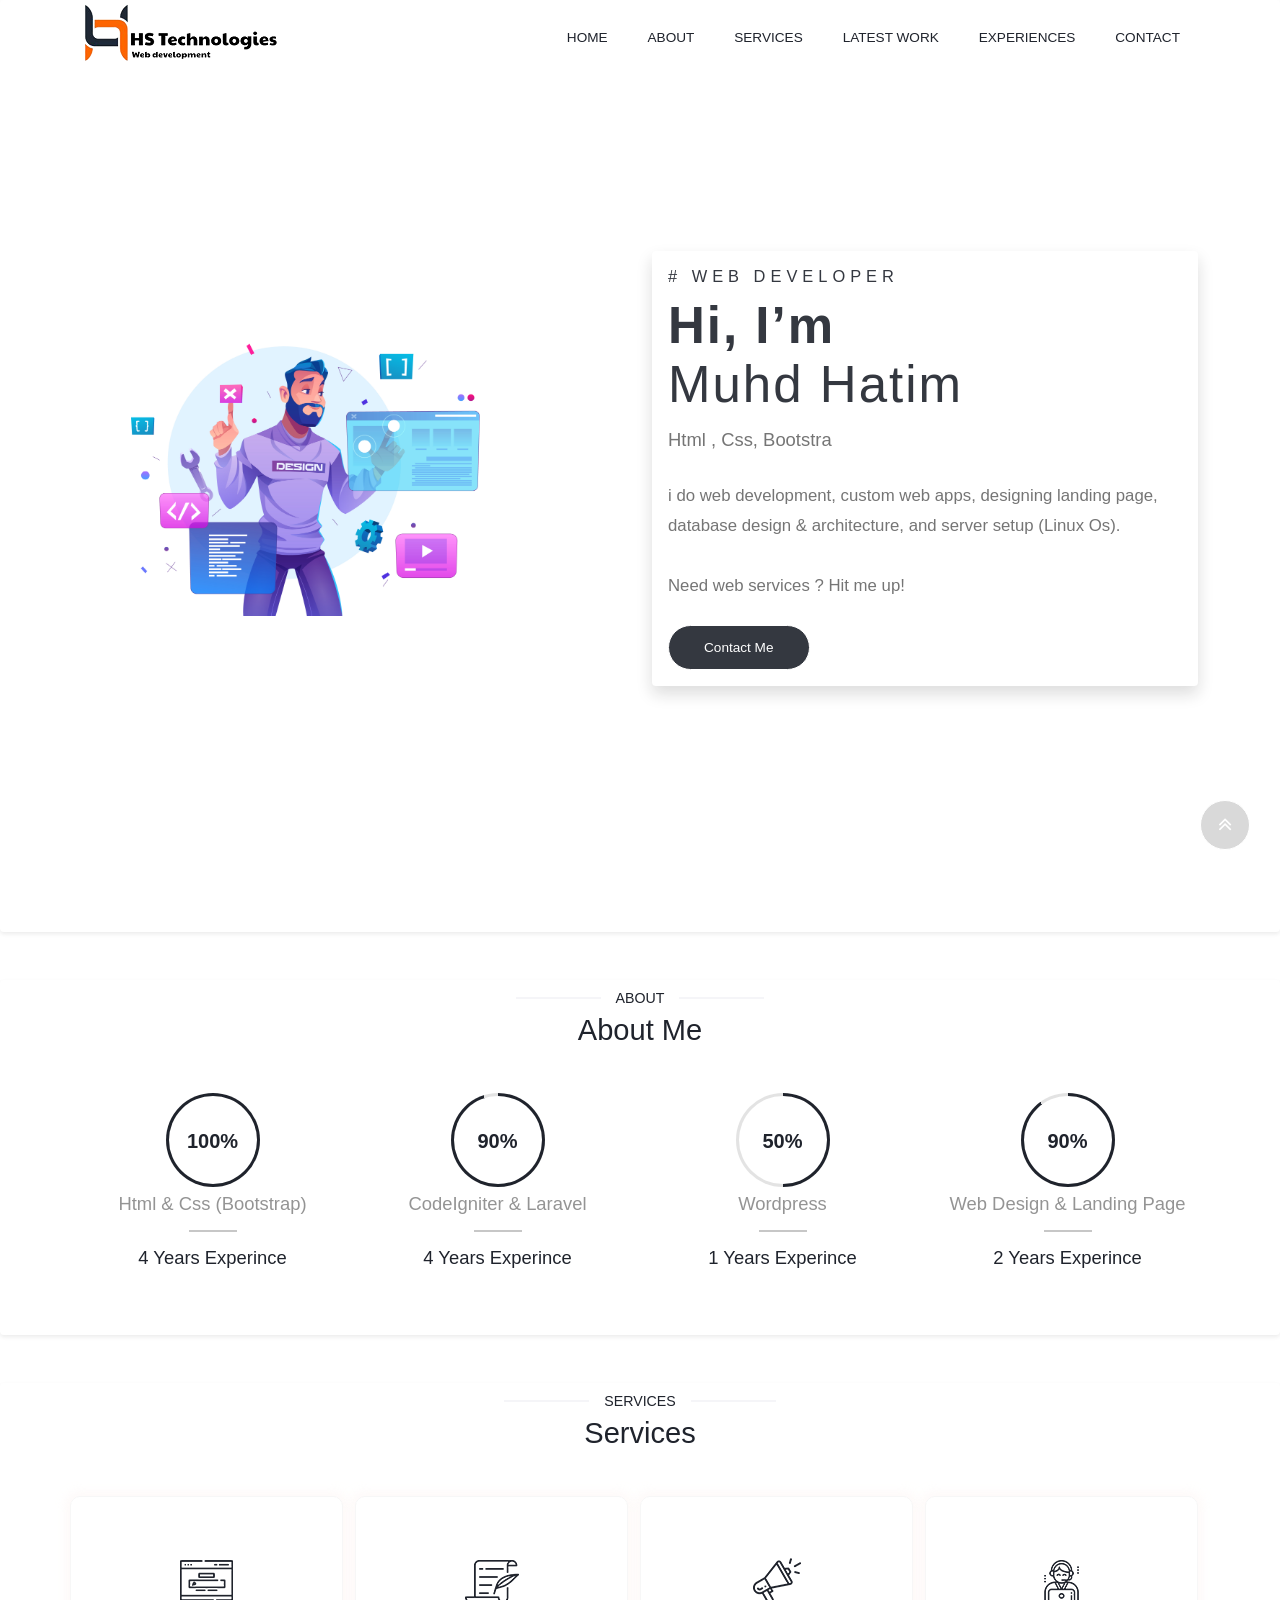
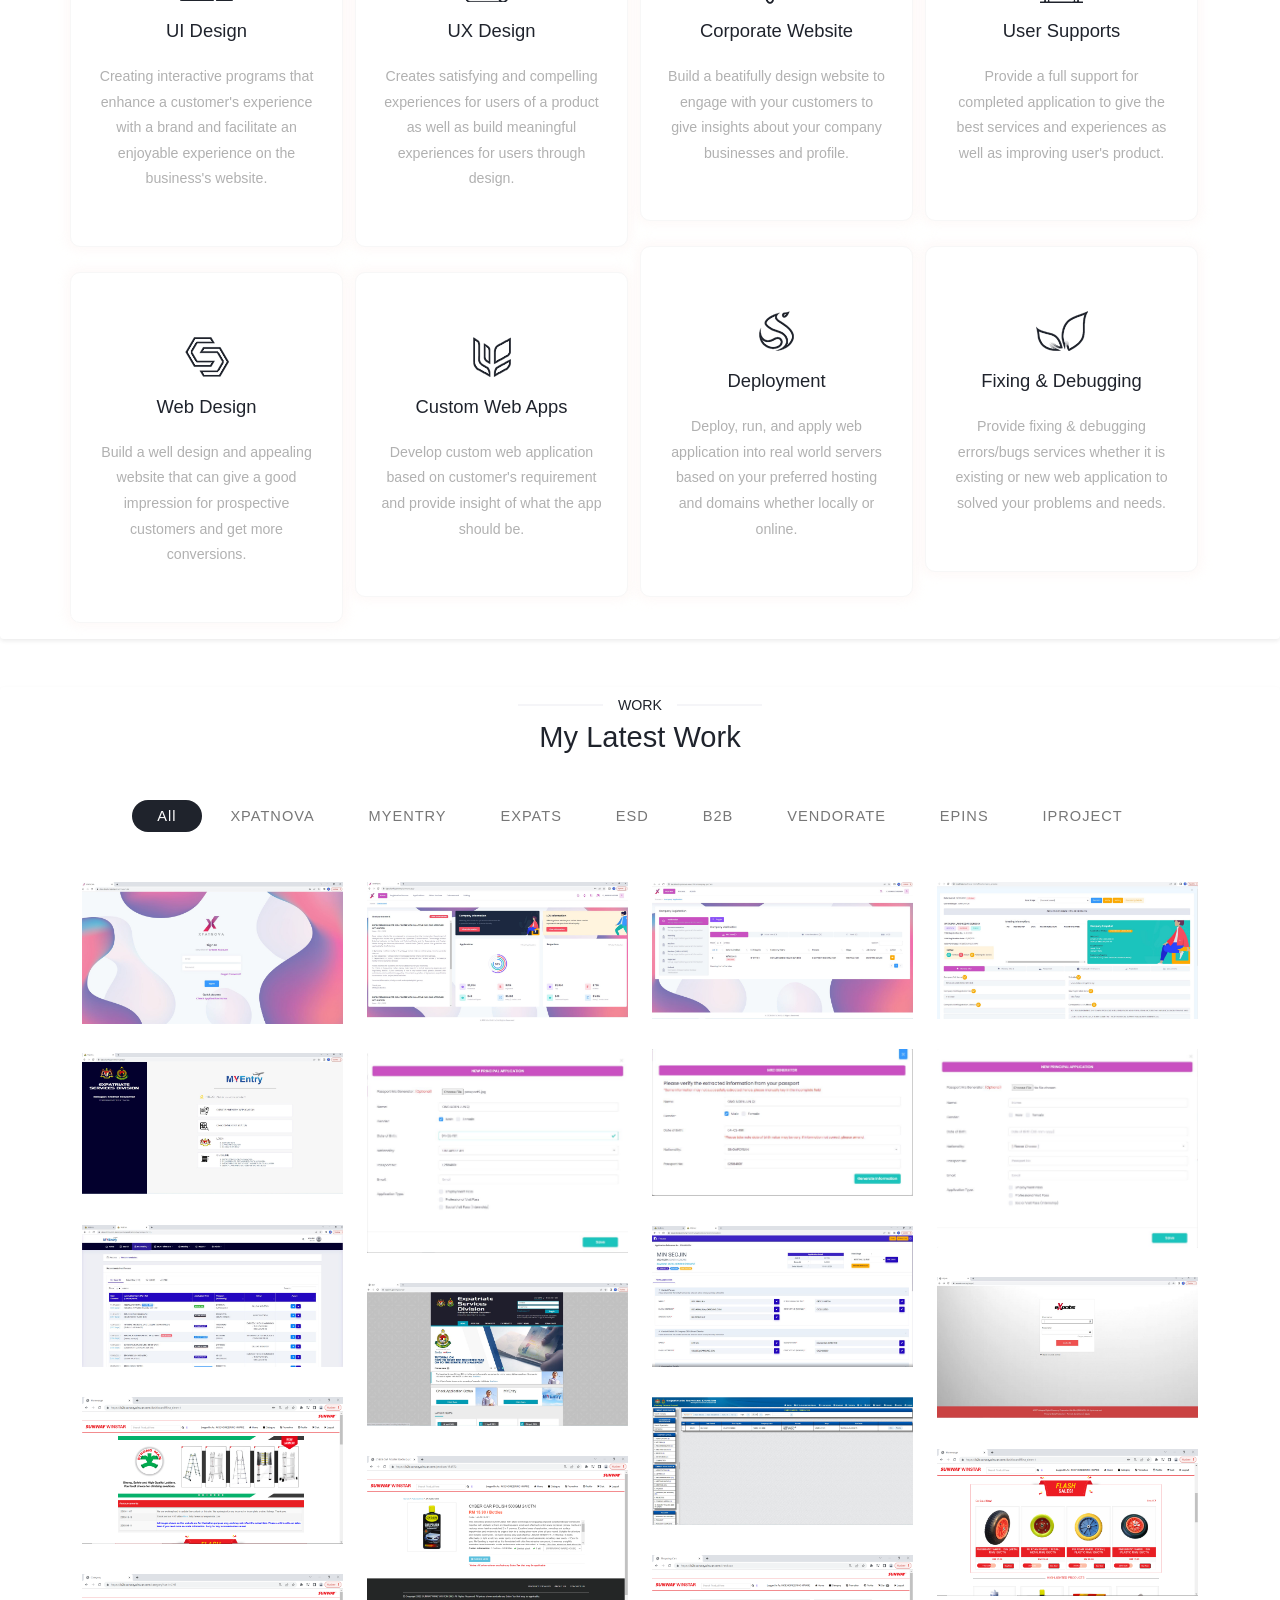
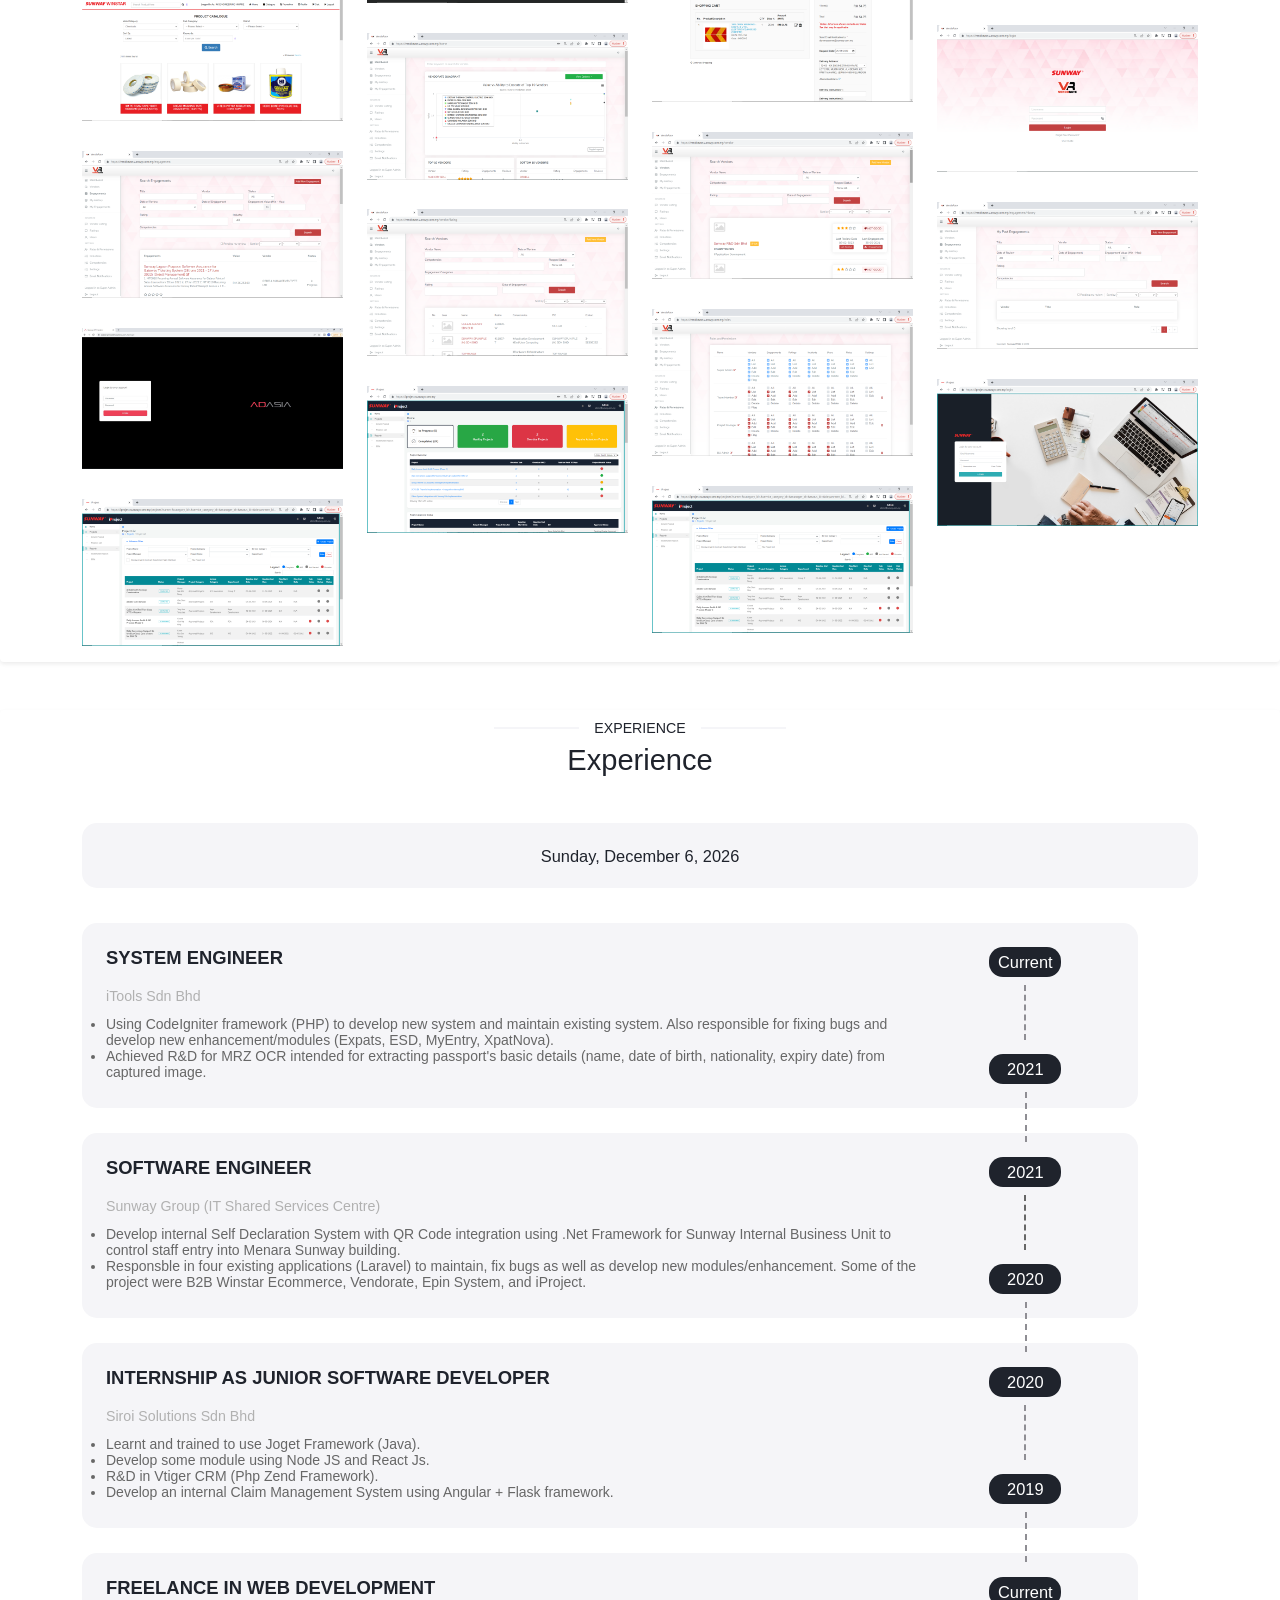
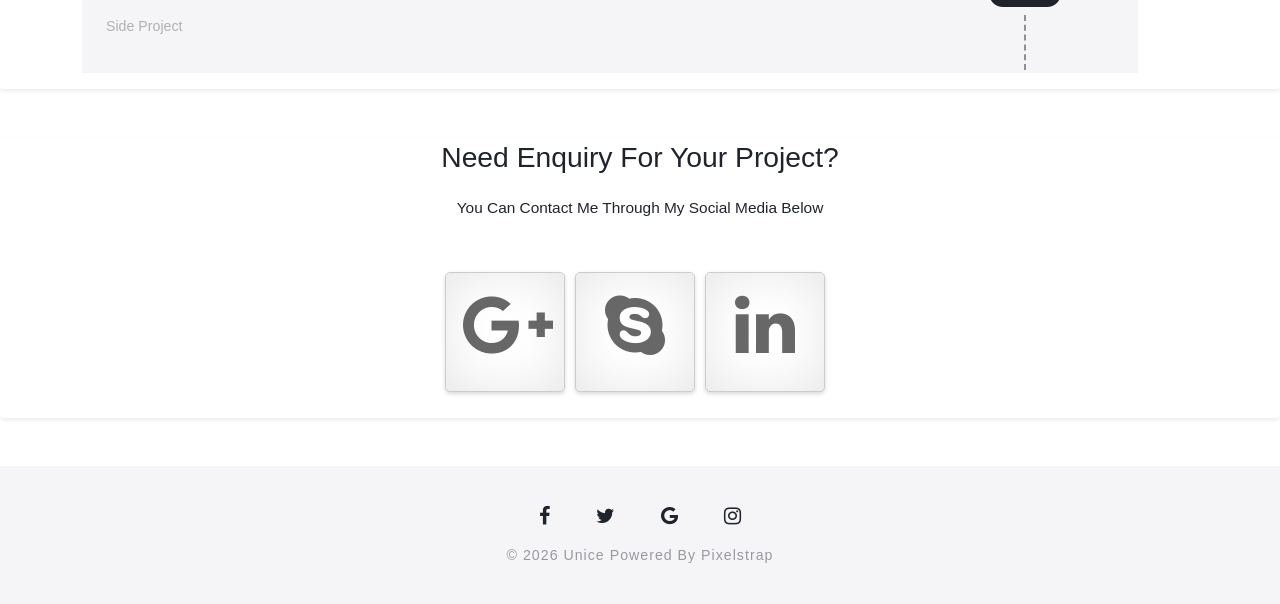
==== commit 67b48301: "Finalized V1" ====
--- a/index.html
+++ b/index.html
@@ -1,642 +1,1042 @@
 <!DOCTYPE html>
 <html lang="en">
-   <head>
-      <meta http-equiv="Content-Type" content="text/html; charset=UTF-8">
-      <meta http-equiv="X-UA-Compatible" content="IE=edge">
-      <meta name="viewport" content="width=device-width, initial-scale=1.0">
-      <meta name="description" content="Unice">
-      <meta name="keywords" content="Unice">
-      <meta name="author" content="Unice">
-      <title>Unice</title>
-      <link rel="shortcut icon" href="assets/images/logo/favicon.png">
-      <link href="https://fonts.googleapis.com/css?family=Montserrat:400,500,600,700,800,900&display=swap" rel="stylesheet">
-      <link href="https://fonts.googleapis.com/css?family=Raleway:400,600,700,800,900&display=swap" rel="stylesheet">
-      <link href="https://fonts.googleapis.com/css?family=Roboto:400,500,700,900&display=swap" rel="stylesheet">
-      <link rel="stylesheet" type="text/css" href="assets/css/bootstrap.css">
-      <link rel="stylesheet" type="text/css" href="assets/css/themify.css">
-      <link rel="stylesheet" type="text/css" href="assets/css/slick.css">
-      <link rel="stylesheet" type="text/css" href="assets/css/slick-theme.css">
-      <link rel="stylesheet" type="text/css" href="assets/css/landing.css">
-      <link rel="stylesheet" type="text/css" href="assets/css/fontawesome.css">
-   </head>
-   <body>
-      <div class="loader-wrapper">
-         <div class="loader">
-            <div></div>
-            <div></div>
-            <div></div>
-            <div></div>
-            <div></div>
-            <div></div>
-            <div></div>
-            <div></div>
-            <div></div>
-         </div>
-      </div>
-      <header>
-         <div class="container-fluid">
+<head>
+    <meta content="text/html; charset=UTF-8" http-equiv="Content-Type">
+    <meta content="IE=edge" http-equiv="X-UA-Compatible">
+    <meta content="width=device-width, initial-scale=1.0" name="viewport">
+    <meta content="Unice" name="description">
+    <meta content="Unice" name="keywords">
+    <meta content="Unice" name="author">
+
+    <title>Unice</title>
+
+    <!-- Fav icon -->
+    <link href="assets/images/logo-icon.png" rel="shortcut icon">
+    <!-- Font Family-->
+    <link href="https://fonts.googleapis.com/css?family=Poppins:100,200,300,400,500,600,700,800,900" rel="stylesheet">
+    <!--bootstrap css-->
+    <link href="assets/css/bootstrap.css" rel="stylesheet" type="text/css">
+    <!-- color css -->
+    <link href="assets/css/color-7.css" rel="stylesheet" type="text/css">
+    <!--owl carousel css-->
+    <link href="assets/css/owl.carousel.min.css" rel="stylesheet">
+    <link href="assets/css/owl.theme.default.min.css" rel="stylesheet">
+    <!-- Icons -->
+    <link href="assets/css/fontawesome.css" rel="stylesheet" type="text/css">
+    <link href="assets/css/themify.css" rel="stylesheet" type="text/css">
+
+<!-- flat Icons -->
+    <link href="assets/css/flaticon.css" rel="stylesheet" type="text/css">
+    <!--magnific popup css-->
+    <link href="assets/css/magnific-popup.css" rel="stylesheet">
+
+    <!-- Custom Css -->
+    <link href="assets/css/style.css" rel="stylesheet" type="text/css">
+</head>
+<body data-offset="50" data-spy="scroll" data-bs-target=".navbar" class="">
+<!--loader start-->
+<div class="loader-wrapper">
+    <div class="loader">
+        <div></div>
+        <div></div>
+        <div></div>
+        <div></div>
+        <div></div>
+        <div></div>
+        <div></div>
+        <div></div>
+        <div></div>
+    </div>
+</div>
+<!--loader end-->
+
+<!-- Nav Start-->
+<header class="resume loding-header nav-abs custom-scroll">
+    <div class="container">
+        <div class="row">
+            <div class="col">
+                <nav>
+                    <a class="d-inline-block m-r-auto" href="resume_layout.html"><img alt=""
+                                                                                      class="img-fluid" src="assets/images/logo-resize.png"></a>
+                    <div class="responsive-btn"><a class="toggle-nav" href="#"><i aria-hidden="true"
+                                                                                  class="fa fa-bars"></i></a></div>
+                    <div class="navbar m-l-auto " id="togglebtn">
+                        <div class="responsive-btn">
+                            <h5 class="btn-back">back</h5>
+                        </div>
+                        <ul class="main-menu">
+                            <li><a class="" href="#header">home</a></li>
+                            <li><a class="" href="#about">About</a></li>
+                            <li><a class="" href="#services">Services</a></li>
+                            <li><a class="" href="#works">Latest Work</a></li>
+                            <li><a class="" href="#experiences">Experiences</a></li>
+                            <li><a class="" href="#contact">Contact</a></li>
+                        </ul>
+                    </div>
+                </nav>
+            </div>
+        </div>
+    </div>
+</header>
+<!-- Nav end-->
+
+<!--header start-->
+<section class="resume header" id="header">
+    <div class="header7-content">
+        <div class="resume bg bg-pink">
+            <div class="container">
+                <div class="row">
+                    <div class="col-lg-5 col-md-6 justify-content-center align-self-center text-center">
+                        <!-- <img alt="" class="img-fluid set-abs bottom-0 right-0" src="assets/images/resume/h7.png"> -->
+                        <img alt="" class="img-fluid" src="assets/images/19362653.jpg">
+                    </div>
+                    <div class="col-lg-6 col-md-6 offset-lg-1">
+                        <div class="center-text">
+                            <div class="bg-intro shadow p-3 mb-5 bg-white rounded">
+                                <div class="header-sub-text">
+                                    <h5 class="text-hash text-uppercase"># Web Developer</h5>
+                                </div>
+                                <div class="header-text">
+                                    <h1><span class="bold-text">Hi, I’m</span><br> Muhd Hatim</h1>
+                                </div>
+                                <div class="header-sub-text">
+                                    <h4 class="font-secondary">Html , <span class="typed-resume"></span></h4>
+                                </div>
+                                <div class="header-sub-text">
+                                    <p class="font-secondary font-large">i do web development, custom web apps, designing landing page, 
+                                        database design & architecture, and server setup (Linux Os). 
+                                        <br><br>
+                                        <b>Need web services ? Hit me up!</b>
+                                    </p>
+                                </div>
+                                <div class="link-horizontal">
+                                    <ul>
+                                        <li><a class="btn btn-default primary-btn back-white" href = "mailto: mhatim961209@gmail.com">Contact Me</a></li>
+                                    </ul>
+                                </div>
+                            </div>
+                        </div>
+                    </div>
+                </div>
+            </div>
+        </div>
+    </div>
+</section>
+<!--header end-->
+
+<!--about start-->
+<section class="resume about" id="about">
+    <div class="container m-b-50">
+        <div class="title title2">
             <div class="row">
-               <div class="col">
-                  <div class="top-header">
-                     <div class="logo"> <a class="navbar-brand" href="#"><img src="assets/images/landing/logo.png"  alt="logo"></a> </div>
-                     <div class="main-menu m-x-auto" id="nav">
-                        <nav id="navbar-example2" class="navbar navbar-expand-lg navbar-light">
-                           <button class="navbar-toggler" type="button" data-bs-toggle="collapse" data-bs-target="#scroll-spy" aria-controls="scroll-spy" aria-expanded="false" aria-label="Toggle navigation"> <span class="navbar-toggler-icon"></span> </button> 
-                           <div class="collapse navbar-collapse" id="scroll-spy">
-                              <ul class="navbar-nav mx-auto nav">
-                                 <li class="nav-item"> <a class="nav-link active" href="#home">Home</a> </li>
-                                 <li class="nav-item"> <a class="nav-link" href="#pages">pages</a> </li>
-                                 <li class="nav-item"> <a class="nav-link" href="#portfolio">portfolio</a> </li>
-                                 <li class="nav-item"> <a class="nav-link" href="#feature">features</a> </li>
-                                 <li class="nav-item"> <a class="nav-link" href="https://pixelstrap.freshdesk.com">support</a> </li>
-                                 <li class="nav-item ">
-                                    <form class="row g-3 align-items-center support-res" target="_blank" action="https://docs.google.com/forms/d/e/1FAIpQLSe6hKUXw_By-pg7yabL0FxoTM02ZPTxoXy8PE3yboRuUCuyeA/viewform">
-                                       <button class=" bg-transparent nav-link border-0 text-uppercase c-pointer" style="
-                                          ">Hire Us</button>		  
-                                    </form>
-                                 </li>
-                              </ul>
-                           </div>
-                        </nav>
-                     </div>
-                     <div class="purchase-block"> <span class="cartpurchase"><i class="fa fa-cart-arrow-down"></i></span> <a class="purchase-btn" href="https://1.envato.market/r7A13" target="_blank">purchase</a> </div>
-                  </div>
-               </div>
-            </div>
-         </div>
-      </header>
-      <section class="home-section pb-0" id="home">
-         <div class="container">
+                <div class=" offset-md-2 col-md-8">
+                    <h6 class="font-primary borders main-text text-uppercase"><span>about</span></h6>
+                    <div class="sub-title">
+                        <div>
+                            <h2 class="title-text">About me</h2>
+                        </div>
+                    </div>
+                </div>
+            </div>
+        </div>
+        <div class="row">
+            <div class="col-md-3 col-6">
+                <div class="text-center radial">
+                    <div class="radial-bar radial-bar-primary radial-100" data-label="100%"></div>
+                    <h4 class="color-light">html & css (Bootstrap)</h4>
+                    <div class="border-container">
+                        <div class="borders-bottom"></div>
+                    </div>
+                    <div>
+                        <h4>4 Years Experince</h4>
+                    </div>
+                </div>
+            </div>
+            <div class="col-md-3 col-6">
+                <div class="text-center radial">
+                    <div class="radial-bar radial-bar-primary" data-label="90%">
+                    </div>
+                    <h4 class="color-light">CodeIgniter & Laravel</h4>
+                    <div class="border-container">
+                        <div class="borders-bottom"></div>
+                    </div>
+                    <div>
+                        <h4>4 Years Experince</h4>
+                    </div>
+                </div>
+            </div>
+            <div class="col-md-3 col-6">
+                <div class="text-center radial">
+                    <div class="radial-bar radial-bar-primary radial-50" data-label="50%">
+                    </div>
+                    <h4 class="color-light">wordpress</h4>
+                    <div class="border-container">
+                        <div class="borders-bottom"></div>
+                    </div>
+                    <div>
+                        <h4>1 Years Experince</h4>
+                    </div>
+                </div>
+            </div>
+            <div class="col-md-3 col-6">
+                <div class="text-center radial">
+                    <div class="radial-bar radial-bar-primary radial-90" data-label="90%">
+                    </div>
+                    <h4 class="color-light">Web Design & Landing Page</h4>
+                    <div class="border-container">
+                        <div class="borders-bottom"></div>
+                    </div>
+                    <div>
+                        <h4>2 Years Experince</h4>
+                    </div>
+                </div>
+            </div>
+        </div>
+        <!-- <div class="text-center m-t-50">
+            <a class="btn btn-default primary-btn">know more now</a>
+        </div> -->
+    </div>
+</section>
+<!--about end-->
+
+<!--services start-->
+<section class="resume services bg-pink" id="services">
+    <div class="container">
+        <div class="row">
+            <div class=" offset-md-2 col-md-8">
+                <div class="title title2">
+                    <h6 class="font-primary borders main-text text-uppercase"><span>Services</span></h6>
+                    <div class="sub-title">
+                        <div>
+                            <h2 class="title-text">services</h2>
+                        </div>
+                    </div>
+                </div>
+            </div>
+        </div>
+        <div class="row">
+            <div class="col-lg-6">
+                <div class="row">
+                    <div class="col-sm-6 p-l-0">
+                        <div class="service bg-white">
+                            <div class="img-block">
+                                <img alt="" class="service-img img-fluid"
+                                     src="assets/images/resume/service-exprience/1.png">
+                            </div>
+                            <div class="service-feature">
+                                <h4 class="feature-text text-center">UI design</h4>
+                                <p> Creating interactive programs that enhance a customer's experience with a brand and facilitate an enjoyable experience on the business's website.</p>
+                            </div>
+                        </div>
+                    </div>
+                    <div class="col-sm-6 p-l-0">
+                        <div class="service bg-white">
+                            <div class="img-block">
+                                <img alt="" class="service-img img-fluid"
+                                     src="assets/images/resume/service-exprience/2.png">
+                            </div>
+                            <div class="service-feature">
+                                <h4 class="feature-text text-center">UX design</h4>
+                                <p>Creates satisfying and compelling experiences for users of a product as well as build meaningful experiences for users through design.</p>
+                            </div>
+                        </div>
+                    </div>
+                </div>
+                <div class="row">
+                    <div class="col-sm-6 p-l-0">
+                        <div class="service bg-white">
+                            <div class="img-block">
+                                <img alt="" class="service-img img-fluid"
+                                     src="assets/images/resume/service-exprience/3.png">
+                            </div>
+                            <div class="service-feature">
+                                <h4 class="feature-text text-center">web design</h4>
+                                <p>Build a well design and appealing website that can give a good impression for prospective customers and get more conversions.</p>
+                            </div>
+                        </div>
+                    </div>
+                    <div class="col-sm-6 p-l-0">
+                        <div class="service bg-white">
+                            <div class="img-block">
+                                <img alt="" class="service-img img-fluid"
+                                     src="assets/images/resume/service-exprience/4.png">
+                            </div>
+                            <div class="service-feature">
+                                <h4 class="feature-text text-center">Custom Web Apps</h4>
+                                <p>Develop custom web application based on customer's requirement and provide insight of what the app should be.</p>
+                            </div>
+                        </div>
+                    </div>
+                </div>
+            </div>
+            <div class="col-lg-6">
+                <div class="row">
+                    <div class="col-sm-6 p-l-0">
+                        <div class="service bg-white">
+                            <div class="img-block">
+                                <img alt="" class="service-img img-fluid"
+                                     src="assets/images/resume/service-exprience/5.png">
+                            </div>
+                            <div class="service-feature">
+                                <h4 class="feature-text text-center">Corporate Website</h4>
+                                <p>Build a beatifully design website to engage with your customers to give insights about your company businesses and profile.</p>
+                            </div>
+                        </div>
+                    </div>
+                    <div class="col-sm-6 p-l-0">
+                        <div class="service  text-center bg-white">
+                            <div class="img-block">
+                                <img alt="" class="service-img img-fluid"
+                                     src="assets/images/resume/service-exprience/6.png">
+                            </div>
+                            <div class="service-feature">
+                                <h4 class="feature-text text-center">User Supports</h4>
+                                <p>Provide a full support for completed application to give the best services and experiences as well as improving user's product.</p>
+                            </div>
+                        </div>
+                    </div>
+                    <div class="col-sm-6 p-l-0">
+                        <div class="service bg-white">
+                            <div class="img-block">
+                                <img alt="" class="service-img img-fluid"
+                                     src="assets/images/resume/service-exprience/7.png">
+                            </div>
+                            <div class="service-feature">
+                                <h4 class="feature-text text-center">Deployment</h4>
+                                <p>Deploy, run, and apply web application into real world servers based on your preferred hosting and domains whether locally or online.</p>
+                            </div>
+                        </div>
+                    </div>
+                    <div class="col-sm-6 p-l-0">
+                        <div class="service bg-white">
+                            <div class="img-block">
+                                <img alt="" class="service-img img-fluid"
+                                     src="assets/images/resume/service-exprience/8.png">
+                            </div>
+                            <div class="service-feature">
+                                <h4 class="feature-text text-center">Fixing & Debugging</h4>
+                                <p>Provide fixing & debugging errors/bugs services whether it is existing or new web application to solved your problems and needs.</p>
+                            </div>
+                        </div>
+                    </div>
+                </div>
+            </div>
+        </div>
+
+    </div>
+</section>
+<!--services start-->
+
+<!--portfolio start-->
+<section class="resume portfolio-section zoom-gallery" id="works">
+    <div class="container">
+        <div class="row">
+            <div class="col-md-8 offset-md-2">
+                <div class="title title2">
+                    <h6 class="font-primary borders main-text text-uppercase"><span>work</span></h6>
+                    <div class="sub-title">
+                        <div>
+                            <h2 class="title-text">my latest work</h2>
+                        </div>
+                    </div>
+                </div>
+            </div>
+        </div>
+        <div class="row">
+            <div class="col-12 filter-section">
+                <div class="filter-container isotopeFilters">
+                    <ul class="list-inline filter">
+                        <li class="active"><a data-filter="*" href="#">All</a></li>
+                        <li><a data-filter=".XPATNOVA" href="#">XPATNOVA</a></li>
+                        <li><a data-filter=".MYENTRY" href="#">MYENTRY</a></li>
+                        <li><a data-filter=".EXPATS" href="#">EXPATS</a></li>
+                        <li><a data-filter=".ESD" href="#">ESD</a></li>
+
+                        <li><a data-filter=".B2B" href="#">B2B</a></li>
+                        <li><a data-filter=".VENDORATE" href="#">VENDORATE</a></li>
+                        <li><a data-filter=".EPINS" href="#">EPINS</a></li>
+                        <li><a data-filter=".IPROJECT" href="#">IPROJECT</a></li>
+                    </ul>
+                </div>
+            </div>
+        </div>
+        <!-- XPATNOVA -->
+        <div class="isotopeContainer row">
+            <div class="col-lg-3 col-sm-6 isotopeSelector XPATNOVA ">
+                <div class="overlay">
+                    <div class="border-portfolio">
+                        <a class="zoom_gallery" data-source="http://500px.com/photo/32736307"
+                           href="assets/images/WORKS/XPATNOVA/XPATNOVA1.JPG" title="XPATNOVA1">
+                            <div class="overlay-background">
+                                <i aria-hidden="true" class="fa fa-plus"></i>
+                            </div>
+                            <img alt="" class="img-fluid blur-up lazyload" src="assets/images/WORKS/XPATNOVA/XPATNOVA1.JPG">
+                        </a>
+                    </div>
+                </div>
+            </div>
+            <div class="col-lg-3 col-sm-6 isotopeSelector XPATNOVA ">
+                <div class="overlay">
+                    <div class="border-portfolio">
+                        <a class="zoom_gallery" data-source="http://500px.com/photo/32736307"
+                           href="assets/images/WORKS/XPATNOVA/XPATNOVA2.JPG" title="XPATNOVA2">
+                            <div class="overlay-background">
+                                <i aria-hidden="true" class="fa fa-plus"></i>
+                            </div>
+                            <img alt="" class="img-fluid blur-up lazyload" src="assets/images/WORKS/XPATNOVA/XPATNOVA2.JPG">
+                        </a>
+                    </div>
+                </div>
+            </div>
+            <div class="col-lg-3 col-sm-6 isotopeSelector XPATNOVA ">
+                <div class="overlay">
+                    <div class="border-portfolio">
+                        <a class="zoom_gallery" data-source="http://500px.com/photo/32736307"
+                           href="assets/images/WORKS/XPATNOVA/XPATNOVA3.JPG" title="XPATNOVA3">
+                            <div class="overlay-background">
+                                <i aria-hidden="true" class="fa fa-plus"></i>
+                            </div>
+                            <img alt="" class="img-fluid blur-up lazyload" src="assets/images/WORKS/XPATNOVA/XPATNOVA3.JPG">
+                        </a>
+                    </div>
+                </div>
+            </div>
+            <div class="col-lg-3 col-sm-6 isotopeSelector XPATNOVA ">
+                <div class="overlay">
+                    <div class="border-portfolio">
+                        <a class="zoom_gallery" data-source="http://500px.com/photo/32736307"
+                           href="assets/images/WORKS/XPATNOVA/XPATNOVA4.JPG" title="XPATNOVA4">
+                            <div class="overlay-background">
+                                <i aria-hidden="true" class="fa fa-plus"></i>
+                            </div>
+                            <img alt="" class="img-fluid blur-up lazyload" src="assets/images/WORKS/XPATNOVA/XPATNOVA4.JPG">
+                        </a>
+                    </div>
+                </div>
+            </div>
+            <div class="col-lg-3 col-sm-6 isotopeSelector XPATNOVA ">
+                <div class="overlay">
+                    <div class="border-portfolio">
+                        <a class="zoom_gallery" data-source="http://500px.com/photo/32736307"
+                           href="assets/images/WORKS/XPATNOVA/MRZ1.JPG" title="MRZ1">
+                            <div class="overlay-background">
+                                <i aria-hidden="true" class="fa fa-plus"></i>
+                            </div>
+                            <img alt="" class="img-fluid blur-up lazyload" src="assets/images/WORKS/XPATNOVA/MRZ1.JPG">
+                        </a>
+                    </div>
+                </div>
+            </div>
+            <div class="col-lg-3 col-sm-6 isotopeSelector XPATNOVA ">
+                <div class="overlay">
+                    <div class="border-portfolio">
+                        <a class="zoom_gallery" data-source="http://500px.com/photo/32736307"
+                           href="assets/images/WORKS/XPATNOVA/MRZ2.JPG" title="MRZ2">
+                            <div class="overlay-background">
+                                <i aria-hidden="true" class="fa fa-plus"></i>
+                            </div>
+                            <img alt="" class="img-fluid blur-up lazyload" src="assets/images/WORKS/XPATNOVA/MRZ2.JPG">
+                        </a>
+                    </div>
+                </div>
+            </div>
+            <div class="col-lg-3 col-sm-6 isotopeSelector XPATNOVA ">
+                <div class="overlay">
+                    <div class="border-portfolio">
+                        <a class="zoom_gallery" data-source="http://500px.com/photo/32736307"
+                           href="assets/images/WORKS/XPATNOVA/MRZ3.JPG" title="MRZ3.JPG">
+                            <div class="overlay-background">
+                                <i aria-hidden="true" class="fa fa-plus"></i>
+                            </div>
+                            <img alt="" class="img-fluid blur-up lazyload" src="assets/images/WORKS/XPATNOVA/MRZ3.JPG">
+                        </a>
+                    </div>
+                </div>
+            </div>
+            <!-- XPATNOVA -->
+
+            <!-- MYENTRY -->
+            <div class="col-lg-3 col-sm-6 isotopeSelector MYENTRY ">
+                <div class="overlay">
+                    <div class="border-portfolio">
+                        <a class="zoom_gallery" data-source="http://500px.com/photo/32736307"
+                           href="assets/images/WORKS//MYENTRY/MYENTRY1.JPG" title="MYENTRY1">
+                            <div class="overlay-background">
+                                <i aria-hidden="true" class="fa fa-plus"></i>
+                            </div>
+                            <img alt="" class="img-fluid blur-up lazyload" src="assets/images/WORKS//MYENTRY/MYENTRY1.JPG">
+                        </a>
+                    </div>
+                </div>
+            </div>
+            <div class="col-lg-3 col-sm-6 isotopeSelector MYENTRY ">
+                <div class="overlay">
+                    <div class="border-portfolio">
+                        <a class="zoom_gallery" data-source="http://500px.com/photo/32736307"
+                           href="assets/images/WORKS//MYENTRY/MYENTRY2.JPG" title="MYENTRY2">
+                            <div class="overlay-background">
+                                <i aria-hidden="true" class="fa fa-plus"></i>
+                            </div>
+                            <img alt="" class="img-fluid blur-up lazyload" src="assets/images/WORKS//MYENTRY/MYENTRY2.JPG">
+                        </a>
+                    </div>
+                </div>
+            </div>
+            <div class="col-lg-3 col-sm-6 isotopeSelector MYENTRY ">
+                <div class="overlay">
+                    <div class="border-portfolio">
+                        <a class="zoom_gallery" data-source="http://500px.com/photo/32736307"
+                           href="assets/images/WORKS//MYENTRY/MYENTRY3.JPG" title="MYENTRY3">
+                            <div class="overlay-background">
+                                <i aria-hidden="true" class="fa fa-plus"></i>
+                            </div>
+                            <img alt="" class="img-fluid blur-up lazyload" src="assets/images/WORKS//MYENTRY/MYENTRY3.JPG">
+                        </a>
+                    </div>
+                </div>
+            </div>
+            <!-- MYENTRY -->
+
+            <!-- EXPATS -->
+            <div class="col-lg-3 col-sm-6 isotopeSelector EXPATS ">
+                <div class="overlay">
+                    <div class="border-portfolio">
+                        <a class="zoom_gallery" data-source="http://500px.com/photo/32736307"
+                           href="assets/images/WORKS//EXPATS/EXPATS.JPG" title="EXPATS">
+                            <div class="overlay-background">
+                                <i aria-hidden="true" class="fa fa-plus"></i>
+                            </div>
+                            <img alt="" class="img-fluid blur-up lazyload" src="assets/images/WORKS/EXPATS/EXPATS.JPG">
+                        </a>
+                    </div>
+                </div>
+            </div>
+            <!-- EXPATS -->
+
+            <!-- ESD -->
+            <div class="col-lg-3 col-sm-6 isotopeSelector ESD ">
+                <div class="overlay">
+                    <div class="border-portfolio">
+                        <a class="zoom_gallery" data-source="http://500px.com/photo/32736307"
+                           href="assets/images/WORKS/ESD/ESD.JPG" title="ESD">
+                            <div class="overlay-background">
+                                <i aria-hidden="true" class="fa fa-plus"></i>
+                            </div>
+                            <img alt="" class="img-fluid blur-up lazyload" src="assets/images/WORKS/ESD/ESD.JPG">
+                        </a>
+                    </div>
+                </div>
+            </div>
+            <div class="col-lg-3 col-sm-6 isotopeSelector ESD ">
+                <div class="overlay">
+                    <div class="border-portfolio">
+                        <a class="zoom_gallery" data-source="http://500px.com/photo/32736307"
+                           href="assets/images/WORKS/ESD/ESD2.JPG" title="ESD2">
+                            <div class="overlay-background">
+                                <i aria-hidden="true" class="fa fa-plus"></i>
+                            </div>
+                            <img alt="" class="img-fluid blur-up lazyload" src="assets/images/WORKS/ESD/ESD2.JPG">
+                        </a>
+                    </div>
+                </div>
+            </div>
+            <!-- ESD -->
+
+            <!-- B2B -->
+            <div class="col-lg-3 col-sm-6 isotopeSelector B2B ">
+                <div class="overlay">
+                    <div class="border-portfolio">
+                        <a class="zoom_gallery" data-source="http://500px.com/photo/32736307"
+                           href="assets/images/WORKS/B2B/winstar1.png" title="winstar1">
+                            <div class="overlay-background">
+                                <i aria-hidden="true" class="fa fa-plus"></i>
+                            </div>
+                            <img alt="" class="img-fluid blur-up lazyload" src="assets/images/WORKS/B2B/winstar1.png">
+                        </a>
+                    </div>
+                </div>
+            </div>
+            <div class="col-lg-3 col-sm-6 isotopeSelector B2B ">
+                <div class="overlay">
+                    <div class="border-portfolio">
+                        <a class="zoom_gallery" data-source="http://500px.com/photo/32736307"
+                           href="assets/images/WORKS/B2B/winstar2.png" title="winstar2">
+                            <div class="overlay-background">
+                                <i aria-hidden="true" class="fa fa-plus"></i>
+                            </div>
+                            <img alt="" class="img-fluid blur-up lazyload" src="assets/images/WORKS/B2B/winstar2.png">
+                        </a>
+                    </div>
+                </div>
+            </div>
+            <div class="col-lg-3 col-sm-6 isotopeSelector B2B ">
+                <div class="overlay">
+                    <div class="border-portfolio">
+                        <a class="zoom_gallery" data-source="http://500px.com/photo/32736307"
+                           href="assets/images/WORKS/B2B/winstar3.png" title="winstar3">
+                            <div class="overlay-background">
+                                <i aria-hidden="true" class="fa fa-plus"></i>
+                            </div>
+                            <img alt="" class="img-fluid blur-up lazyload" src="assets/images/WORKS/B2B/winstar3.png">
+                        </a>
+                    </div>
+                </div>
+            </div>
+            <div class="col-lg-3 col-sm-6 isotopeSelector B2B ">
+                <div class="overlay">
+                    <div class="border-portfolio">
+                        <a class="zoom_gallery" data-source="http://500px.com/photo/32736307"
+                           href="assets/images/WORKS/B2B/winstar4.png" title="winstar4">
+                            <div class="overlay-background">
+                                <i aria-hidden="true" class="fa fa-plus"></i>
+                            </div>
+                            <img alt="" class="img-fluid blur-up lazyload" src="assets/images/WORKS/B2B/winstar4.png">
+                        </a>
+                    </div>
+                </div>
+            </div>
+            <div class="col-lg-3 col-sm-6 isotopeSelector B2B ">
+                <div class="overlay">
+                    <div class="border-portfolio">
+                        <a class="zoom_gallery" data-source="http://500px.com/photo/32736307"
+                           href="assets/images/WORKS/B2B/winstar5.png" title="winstar5">
+                            <div class="overlay-background">
+                                <i aria-hidden="true" class="fa fa-plus"></i>
+                            </div>
+                            <img alt="" class="img-fluid blur-up lazyload" src="assets/images/WORKS/B2B/winstar5.png">
+                        </a>
+                    </div>
+                </div>
+            </div>
+            <!-- B2B -->
+
+            <!-- VENDORATE -->
+            <div class="col-lg-3 col-sm-6 isotopeSelector VENDORATE ">
+                <div class="overlay">
+                    <div class="border-portfolio">
+                        <a class="zoom_gallery" data-source="http://500px.com/photo/32736307"
+                           href="assets/images/WORKS/Vendorate/vendorate1.png" title="vendorate1">
+                            <div class="overlay-background">
+                                <i aria-hidden="true" class="fa fa-plus"></i>
+                            </div>
+                            <img alt="" class="img-fluid blur-up lazyload" src="assets/images/WORKS/Vendorate/vendorate1.png">
+                        </a>
+                    </div>
+                </div>
+            </div>
+            <div class="col-lg-3 col-sm-6 isotopeSelector VENDORATE ">
+                <div class="overlay">
+                    <div class="border-portfolio">
+                        <a class="zoom_gallery" data-source="http://500px.com/photo/32736307"
+                           href="assets/images/WORKS/Vendorate/vendorate2.png" title="vendorate2">
+                            <div class="overlay-background">
+                                <i aria-hidden="true" class="fa fa-plus"></i>
+                            </div>
+                            <img alt="" class="img-fluid blur-up lazyload" src="assets/images/WORKS/Vendorate/vendorate2.png">
+                        </a>
+                    </div>
+                </div>
+            </div>
+            <div class="col-lg-3 col-sm-6 isotopeSelector VENDORATE ">
+                <div class="overlay">
+                    <div class="border-portfolio">
+                        <a class="zoom_gallery" data-source="http://500px.com/photo/32736307"
+                           href="assets/images/WORKS/Vendorate/vendorate3.png" title="vendorate3">
+                            <div class="overlay-background">
+                                <i aria-hidden="true" class="fa fa-plus"></i>
+                            </div>
+                            <img alt="" class="img-fluid blur-up lazyload" src="assets/images/WORKS/Vendorate/vendorate3.png">
+                        </a>
+                    </div>
+                </div>
+            </div>
+            <div class="col-lg-3 col-sm-6 isotopeSelector VENDORATE ">
+                <div class="overlay">
+                    <div class="border-portfolio">
+                        <a class="zoom_gallery" data-source="http://500px.com/photo/32736307"
+                           href="assets/images/WORKS/Vendorate/vendorate4.png" title="vendorate4">
+                            <div class="overlay-background">
+                                <i aria-hidden="true" class="fa fa-plus"></i>
+                            </div>
+                            <img alt="" class="img-fluid blur-up lazyload" src="assets/images/WORKS/Vendorate/vendorate4.png">
+                        </a>
+                    </div>
+                </div>
+            </div>
+            <div class="col-lg-3 col-sm-6 isotopeSelector VENDORATE ">
+                <div class="overlay">
+                    <div class="border-portfolio">
+                        <a class="zoom_gallery" data-source="http://500px.com/photo/32736307"
+                           href="assets/images/WORKS/Vendorate/vendorate5.png" title="vendorate5">
+                            <div class="overlay-background">
+                                <i aria-hidden="true" class="fa fa-plus"></i>
+                            </div>
+                            <img alt="" class="img-fluid blur-up lazyload" src="assets/images/WORKS/Vendorate/vendorate5.png">
+                        </a>
+                    </div>
+                </div>
+            </div>
+            <div class="col-lg-3 col-sm-6 isotopeSelector VENDORATE ">
+                <div class="overlay">
+                    <div class="border-portfolio">
+                        <a class="zoom_gallery" data-source="http://500px.com/photo/32736307"
+                           href="assets/images/WORKS/Vendorate/vendorate6.png" title="vendorate6">
+                            <div class="overlay-background">
+                                <i aria-hidden="true" class="fa fa-plus"></i>
+                            </div>
+                            <img alt="" class="img-fluid blur-up lazyload" src="assets/images/WORKS/Vendorate/vendorate6.png">
+                        </a>
+                    </div>
+                </div>
+            </div>
+            <div class="col-lg-3 col-sm-6 isotopeSelector VENDORATE ">
+                <div class="overlay">
+                    <div class="border-portfolio">
+                        <a class="zoom_gallery" data-source="http://500px.com/photo/32736307"
+                           href="assets/images/WORKS/Vendorate/vendorate7.png" title="vendorate7">
+                            <div class="overlay-background">
+                                <i aria-hidden="true" class="fa fa-plus"></i>
+                            </div>
+                            <img alt="" class="img-fluid blur-up lazyload" src="assets/images/WORKS/Vendorate/vendorate7.png">
+                        </a>
+                    </div>
+                </div>
+            </div>
+            <!-- VENDORATE -->
+
+            <!-- EPINS -->
+            <div class="col-lg-3 col-sm-6 isotopeSelector EPINS ">
+                <div class="overlay">
+                    <div class="border-portfolio">
+                        <a class="zoom_gallery" data-source="http://500px.com/photo/32736307"
+                           href="assets/images/WORKS/epin/ADASIA PIN SYSTEM.JPG" title="ADASIA PIN SYSTEM">
+                            <div class="overlay-background">
+                                <i aria-hidden="true" class="fa fa-plus"></i>
+                            </div>
+                            <img alt="" class="img-fluid blur-up lazyload" src="assets/images/WORKS/epin/ADASIA PIN SYSTEM.JPG">
+                        </a>
+                    </div>
+                </div>
+            </div>
+            <!-- EPINS -->
+
+            <!-- IPROJECT -->
+            <div class="col-lg-3 col-sm-6 isotopeSelector IPROJECT ">
+                <div class="overlay">
+                    <div class="border-portfolio">
+                        <a class="zoom_gallery" data-source="http://500px.com/photo/32736307"
+                           href="assets/images/WORKS/iProject/iproject1.png" title="iproject1">
+                            <div class="overlay-background">
+                                <i aria-hidden="true" class="fa fa-plus"></i>
+                            </div>
+                            <img alt="" class="img-fluid blur-up lazyload" src="assets/images/WORKS/iProject/iproject1.png">
+                        </a>
+                    </div>
+                </div>
+            </div>
+            <div class="col-lg-3 col-sm-6 isotopeSelector IPROJECT ">
+                <div class="overlay">
+                    <div class="border-portfolio">
+                        <a class="zoom_gallery" data-source="http://500px.com/photo/32736307"
+                           href="assets/images/WORKS/iProject/iproject2.png" title="iproject2">
+                            <div class="overlay-background">
+                                <i aria-hidden="true" class="fa fa-plus"></i>
+                            </div>
+                            <img alt="" class="img-fluid blur-up lazyload" src="assets/images/WORKS/iProject/iproject2.png">
+                        </a>
+                    </div>
+                </div>
+            </div>
+            <div class="col-lg-3 col-sm-6 isotopeSelector IPROJECT ">
+                <div class="overlay">
+                    <div class="border-portfolio">
+                        <a class="zoom_gallery" data-source="http://500px.com/photo/32736307"
+                           href="assets/images/WORKS/iProject/iproject3.png" title="iproject3">
+                            <div class="overlay-background">
+                                <i aria-hidden="true" class="fa fa-plus"></i>
+                            </div>
+                            <img alt="" class="img-fluid blur-up lazyload" src="assets/images/WORKS/iProject/iproject3.png">
+                        </a>
+                    </div>
+                </div>
+            </div>
+            <div class="col-lg-3 col-sm-6 isotopeSelector IPROJECT ">
+                <div class="overlay">
+                    <div class="border-portfolio">
+                        <a class="zoom_gallery" data-source="http://500px.com/photo/32736307"
+                           href="assets/images/WORKS/iProject/iproject3.png" title="iproject3">
+                            <div class="overlay-background">
+                                <i aria-hidden="true" class="fa fa-plus"></i>
+                            </div>
+                            <img alt="" class="img-fluid blur-up lazyload" src="assets/images/WORKS/iProject/iproject3.png">
+                        </a>
+                    </div>
+                </div>
+            </div>
+            <!-- IPROJECT -->
+
+
+        </div>
+    </div>
+</section>
+<!--portfolio end-->
+
+<!--schedule start-->
+<section class="resume schedule" id="experiences">
+    <div class="container">
+        <div class="title title2">
             <div class="row">
-               <div class="col-8 offset-2">
-                  <div>
-                     <div class="home-container">
-                        <div class="home-logo-container"> <img src="assets/images/landing/home/main-icon.png"  alt="" class="img-fluid logo"> </div>
-                        <h1>One stop for all one page landings...</h1>
-                        <p> Unice is Perfect landing HTML template for any business. it has all features and modules to create your amazing landing page. you can use this template for selling Agency, app landding, coffee, event, gym, music, digital, pizza, resume, sass, wedding, yoga etc. </p>
-                     </div>
-                  </div>
-               </div>
-            </div>
-         </div>
-         <div class="home-contain">
-            <ul>
-               <li class="inner-slide1"><img src="assets/images/landing/home/2.png" alt="" class="img-fluid"></li>
-               <li class="inner-slide2"><img src="assets/images/landing/home/3.png" alt="" class="img-fluid"></li>
-               <li class="inner-slide4"><img src="assets/images/landing/home/4.png" alt="" class="img-fluid"></li>
-               <li class="inner-slide5"><img src="assets/images/landing/home/5.png" alt="" class="img-fluid"></li>
-            </ul>
-         </div>
-         <div class="animate-gif"> <img src="assets/images/landing/animate-icon/squar.png" alt="" class="img-fluid hom-suar1"> <img src="assets/images/landing/animate-icon/squar.png" alt="" class="img-fluid hom-suar2"> <img src="assets/images/landing/animate-icon/ract.png" alt="" class="img-fluid hom-ract1"> <img src="assets/images/landing/animate-icon/ract.png" alt="" class="img-fluid hom-ract2"> <img src="assets/images/landing/animate-icon/round-3.png" alt="" class="img-fluid hom-round1"> <img src="assets/images/landing/animate-icon/round-4.png" alt="" class="img-fluid hom-round2"> <img src="assets/images/landing/animate-icon/sib-2.png" alt="" class="img-fluid hom-sib2"> <img src="assets/images/landing/animate-icon/cloud1.png" alt="" class="img-fluid hom-cloud1"> <img src="assets/images/landing/animate-icon/cloud2.png" alt="" class="img-fluid hom-cloud2"> <img src="assets/images/landing/animate-icon/cloud3.png" alt="" class="img-fluid hom-cloud3"> <img src="assets/images/landing/animate-icon/cloud4.png" alt="" class="img-fluid hom-cloud4"> </div>
-      </section>
-      <div class="inner-slide3"><img src="assets/images/landing/home/12.png" alt="" class="main-gif img-fluid"></div>
-      <section class="app-preview-section" id="pages">
-         <div class="container-fluid">
-            <div class="position-relative o-hidden">
-               <div class="text-as-bg">
-                  <h1>home<span>page</span></h1>
-               </div>
-               <div class="title">
-                  <h2>+13 Pre Define </h2>
-                  <h6>demolayouts</h6>
-                  <hr class="bottom-border">
-               </div>
-            </div>
-            <div class="container">
-               <div class="row">
-                  <div class="col-xl-4 col-sm-6 text-center demo-effects">
-                     <a href="html/agency_layout.html" class="app-preview demo-layouts">
-                        <div class="trans-section">
-                           <h4 class="preview-header">Agency Layout </h4>
-                        </div>
-                        <div class="layout-images">
-                           <div class="layout-container image-1"></div>
-                        </div>
-                     </a>
-                  </div>
-                  <div class="col-xl-4 col-sm-6 text-center demo-effects">
-                     <a href="html/index.html" class="app-preview demo-layouts">
-                        <div class="trans-section">
-                           <h4 class="preview-header">Enterprise App Layout </h4>
-                        </div>
-                        <div class="layout-images">
-                           <div class="layout-container image-2"></div>
-                        </div>
-                     </a>
-                  </div>
-                  <div class="col-xl-4 col-sm-6 text-center demo-effects">
-                     <a href="html/app_landing_layout.html" class="app-preview demo-layouts">
-                        <div class="trans-section">
-                           <h4 class="preview-header">Morden App Layout</h4>
-                        </div>
-                        <div class="layout-images">
-                           <div class="layout-container image-3"></div>
-                        </div>
-                     </a>
-                  </div>
-                  <div class="col-xl-4 col-sm-6 text-center demo-effects">
-                     <a href="html/events_layout.html" class="app-preview demo-layouts">
-                        <div class="trans-section">
-                           <h4 class="preview-header">Event Layout</h4>
-                        </div>
-                        <div class="layout-images">
-                           <div class="layout-container image-4"></div>
-                        </div>
-                     </a>
-                  </div>
-                  <div class="col-xl-4 col-sm-6 text-center demo-effects">
-                     <a href="html/gym_layout.html" class="app-preview demo-layouts">
-                        <div class="trans-section">
-                           <h4 class="preview-header">Gym Layout</h4>
-                        </div>
-                        <div class="layout-images">
-                           <div class="layout-container image-5"></div>
-                        </div>
-                     </a>
-                  </div>
-                  <div class="col-xl-4 col-sm-6 text-center demo-effects">
-                     <a href="html/music_layout.html" class="app-preview demo-layouts">
-                        <div class="trans-section">
-                           <h4 class="preview-header">music Layout</h4>
-                        </div>
-                        <div class="layout-images">
-                           <div class="layout-container image-6"></div>
-                        </div>
-                     </a>
-                  </div>
-                  <div class="col-xl-4 col-sm-6 text-center demo-effects">
-                     <a href="html/resume_layout.html" class="app-preview demo-layouts">
-                        <div class="trans-section">
-                           <h4 class="preview-header">Resume Layout</h4>
-                        </div>
-                        <div class="layout-images">
-                           <div class="layout-container image-7"></div>
-                        </div>
-                     </a>
-                  </div>
-                  <div class="col-xl-4 col-sm-6 text-center demo-effects">
-                     <a href="html/sass_modern_layout.html" class="app-preview demo-layouts">
-                        <div class="trans-section">
-                           <h4 class="preview-header">Enterprise sass Layout</h4>
-                        </div>
-                        <div class="layout-images">
-                           <div class="layout-container image-8"></div>
-                        </div>
-                     </a>
-                  </div>
-                  <div class="col-xl-4 col-sm-6 text-center demo-effects">
-                     <a href="html/sass_layout.html" class="app-preview demo-layouts">
-                        <div class="trans-section">
-                           <h4 class="preview-header">Modern Sass Layout </h4>
-                        </div>
-                        <div class="layout-images">
-                           <div class="layout-container image-9"></div>
-                        </div>
-                     </a>
-                  </div>
-                  <div class="col-xl-4 col-sm-6 text-center demo-effects">
-                     <a href="html/wedding_layout.html" class="app-preview demo-layouts">
-                        <div class="trans-section">
-                           <h4 class="preview-header">Wedding Layout </h4>
-                        </div>
-                        <div class="layout-images">
-                           <div class="layout-container image-10"></div>
-                        </div>
-                     </a>
-                  </div>
-                  <div class="col-xl-4 col-sm-6 text-center demo-effects">
-                     <a href="html/yoga_layout.html" class="app-preview demo-layouts">
-                        <div class="trans-section">
-                           <h4 class="preview-header">Yoga Layout</h4>
-                        </div>
-                        <div class="layout-images">
-                           <div class="layout-container image-11"></div>
-                        </div>
-                     </a>
-                  </div>
-                  <div class="col-xl-4 col-sm-6 text-center demo-effects">
-                     <a href="html/ecommerce_layout.html" class="app-preview demo-layouts">
-                        <div class="trans-section">
-                           <h4 class="preview-header">Ecommerce Layout</h4>
-                        </div>
-                        <div class="layout-images">
-                           <div class="layout-container image-12"></div>
-                        </div>
-                     </a>
-                  </div>
-                  <div class="col-xl-4 col-sm-6 text-center demo-effects">
-                     <a href="html/portfolio-metro.html" class="app-preview demo-layouts">
-                        <div class="trans-section">
-                           <h4 class="preview-header">Portfolio Metro Layout</h4>
-                        </div>
-                        <div class="layout-images">
-                           <div class="layout-container image-13"></div>
-                        </div>
-                     </a>
-                  </div>
-                  <div class="col-xl-4 col-sm-6 text-center demo-effects">
-                     <div class="app-preview demo-layouts coming-soons">
-                        <div class="trans-section">
-                           <h4 class="preview-header">Coming Soon</h4>
-                        </div>
-                        <div class="layout-images">
-                           <div class="layout-container">
-                              <h3 class="coming-soon">COMING <br>SOON</h3>
-                              <div class="animate-dot small-dot"></div>
-                              <div class="animate-dot small-dot dot2"></div>
-                              <div class="animate-dot small-dot dot3"></div>
-                              <div class="animate-dot center-dot"></div>
-                              <div class="animate-dot center-dot center-dot2"></div>
-                              <div class="animate-dot center-dot center-dot3"></div>
-                           </div>
-                        </div>
-                     </div>
-                  </div>
-                  <div class="col-xl-4 col-sm-6 text-center demo-effects">
-                     <div class="app-preview demo-layouts coming-soons">
-                        <div class="trans-section">
-                           <h4 class="preview-header">Coming Soon</h4>
-                        </div>
-                        <div class="layout-images">
-                           <div class="layout-container">
-                              <h3 class="coming-soon">COMING <br>SOON</h3>
-                              <div class="animate-dot small-dot"></div>
-                              <div class="animate-dot small-dot dot2"></div>
-                              <div class="animate-dot small-dot dot3"></div>
-                              <div class="animate-dot center-dot"></div>
-                              <div class="animate-dot center-dot center-dot2"></div>
-                              <div class="animate-dot center-dot center-dot3"></div>
-                           </div>
-                        </div>
-                     </div>
-                  </div>
-               </div>
-            </div>
-         </div>
-         <div class="animat-demo"> <img src="assets/images/landing/animate-icon/ract.png" alt="" class="img-fluid demo-ract1"> <img src="assets/images/landing/animate-icon/squar.png" alt="" class="img-fluid demo-squar"> <img src="assets/images/landing/animate-icon/sib-1.png" alt="" class="img-fluid demo-sib1"> <img src="assets/images/landing/animate-icon/ract.png" alt="" class="img-fluid demo-ract3"> </div>
-      </section>
-      <section class="portfolio-section" id="portfolio">
-         <div class="portfolio-back">
-            <h1>ortfolio page</h1>
-         </div>
-         <div class="container">
-            <div class="row">
-               <div class="col-12">
-                  <div class="title">
-                     <h2>portfolio</h2>
-                     <h6>portfolio</h6>
-                     <hr class="bottom-border">
-                  </div>
-               </div>
-               <div class="col-12">
-                  <div class="slide-center-3">
-                     <div>
-                        <a href="html/portfolio-centered-slides.html" target="_blank">
-                           <div class="port-img"> <img src="assets/images/landing/portfolio/1.jpg" alt="" class="img-fluid blur-up lazyload"> </div>
-                        </a>
-                     </div>
-                     <div>
-                        <a href="html/portfolio-detail4.html" target="_blank">
-                           <div class="port-img"> <img src="assets/images/landing/portfolio/2.jpg" alt="" class="img-fluid blur-up lazyload"> </div>
-                        </a>
-                     </div>
-                     <div>
-                        <a href="html/portfolio1.html" target="_blank">
-                           <div class="port-img"> <img src="assets/images/landing/portfolio/3.jpg" alt="" class="img-fluid blur-up lazyload"> </div>
-                        </a>
-                     </div>
-                  </div>
-               </div>
-            </div>
-         </div>
-         <div class="animat-potfolio"> <img src="assets/images/landing/animate-icon/sib-1.png" alt="" class="img-fluid port-sib"> <img src="assets/images/landing/animate-icon/round-2.png" alt="" class="img-fluid port-round"> <img src="assets/images/landing/animate-icon/ract.png" alt="" class="img-fluid port-ract"> <img src="assets/images/landing/animate-icon/squar.png" alt="" class="img-fluid port-squar"> </div>
-      </section>
-      <section class="whatinside" id="whatinside">
-         <div class="container">
-            <div class="position-relative o-hidden">
-               <div class="text-as-bg">
-                  <h1>Features</h1>
-               </div>
-               <div class="title">
-                  <h2>What's inside Unice </h2>
-                  <p>Unice is ready with tons of demos and elements which is perfect for your project</p>
-                  <hr class="bottom-border">
-               </div>
-            </div>
-            <div class="row">
-               <div class="col-md-4">
-                  <div class="inside_box">
-                     <h3>13+ Home layout</h3>
-                     <p>Creative layout for you</p>
-                  </div>
-               </div>
-               <div class="col-md-4">
-                  <div class="inside_box">
-                     <h3>25+ Blog Layout</h3>
-                     <p>theme included 25 plus attractive layouts</p>
-                  </div>
-               </div>
-               <div class="col-md-4">
-                  <div class="inside_box">
-                     <h3>30+ Ecommerce pages</h3>
-                     <p>All Ecommerce pages added with theme</p>
-                  </div>
-               </div>
-               <div class="col-md-4">
-                  <div class="inside_box">
-                     <h3>30+ Portfolio layouts</h3>
-                     <p>30 plus layouts added for show you portfolio</p>
-                  </div>
-               </div>
-               <div class="col-md-4">
-                  <div class="inside_box">
-                     <h3>11+ Extra pages</h3>
-                     <p>11 extra bones pages added</p>
-                  </div>
-               </div>
-               <div class="col-md-4">
-                  <div class="inside_box">
-                     <h3>25+ Elements</h3>
-                     <p>Yes, theme included 25 unique elements</p>
-                  </div>
-               </div>
-            </div>
-         </div>
-      </section>
-      <section class="portfolio-section" id="blog">
-         <div class="portfolio-back">
-            <h1>Blog page</h1>
-         </div>
-         <div class="container">
-            <div class="row">
-               <div class="col-12">
-                  <div class="title">
-                     <h2>Blog</h2>
-                     <h6>Blog pages</h6>
-                     <hr class="bottom-border">
-                  </div>
-               </div>
-               <div class="col-12">
-                  <div class="slide-center-3">
-                     <div>
-                        <a href="html/blog-leftsidebar.html" target="_blank">
-                           <div class="port-img"> <img src="assets/images/landing/blog/1.jpg" alt="" class="img-fluid blur-up lazyload"> </div>
-                        </a>
-                     </div>
-                     <div>
-                        <a href="html/blog-nosidebar.html" target="_blank">
-                           <div class="port-img"> <img src="assets/images/landing/blog/2.jpg" alt="" class="img-fluid blur-up lazyload"> </div>
-                        </a>
-                     </div>
-                     <div>
-                        <a href="html/blog-detail-video.html" target="_blank">
-                           <div class="port-img"> <img src="assets/images/landing/blog/3.jpg" alt="" class="img-fluid blur-up lazyload"> </div>
-                        </a>
-                     </div>
-                     <div>
-                        <a href="html/blog-masonry-full-3-col.html" target="_blank">
-                           <div class="port-img"> <img src="assets/images/landing/blog/4.jpg" alt="" class="img-fluid blur-up lazyload"> </div>
-                        </a>
-                     </div>
-                     <div>
-                        <a href="html/blog-detail-no-sidebar.html" target="_blank">
-                           <div class="port-img"> <img src="assets/images/landing/blog/5.jpg" alt="" class="img-fluid blur-up lazyload"> </div>
-                        </a>
-                     </div>
-                  </div>
-               </div>
-            </div>
-         </div>
-         <div class="animat-potfolio"> <img src="assets/images/landing/animate-icon/sib-1.png" alt="" class="img-fluid port-sib"> <img src="assets/images/landing/animate-icon/round-2.png" alt="" class="img-fluid port-round"> <img src="assets/images/landing/animate-icon/ract.png" alt="" class="img-fluid port-ract"> <img src="assets/images/landing/animate-icon/squar.png" alt="" class="img-fluid port-squar"> </div>
-      </section>
-      <section class="elemant-bounce">
-         <div class="elemant-back">
-            <h1>Extra bonus elements</h1>
-         </div>
-         <div class="container">
-            <div class="row">
-               <div class="col-12">
-                  <div class="title">
-                     <h2>Elements</h2>
-                     <h6>extra-bonus</h6>
-                     <hr class="bottom-border">
-                  </div>
-               </div>
-               <div class="col-12">
-                  <div class="elemant-bounce-contant"> <img src="assets/images/landing/element/1.png" class="img-fluid" alt="element-img"> </div>
-               </div>
-            </div>
-         </div>
-         <div class="animat-elimat"> <img src="assets/images/landing/animate-icon/ract.png" alt="" class="img-fluid element-rect"> <img src="assets/images/landing/animate-icon/round-2.png" alt="" class="img-fluid element-round"> <img src="assets/images/landing/animate-icon/sib-1.png" alt="" class="img-fluid element-sib"> <img src="assets/images/landing/animate-icon/squar.png" alt="" class="img-fluid element-squar"> </div>
-      </section>
-      <section class="advance-feature" id="feature">
-         <div class="core-back">
-            <h1>core<br>feature</h1>
-         </div>
-         <div class="features-container">
-            <div class="container">
-               <div class="row d-flex justify-content-center">
-                  <div class="col-12">
-                     <div class="title">
-                        <h2>core features</h2>
-                        <h6>core features</h6>
-                        <hr class="bottom-border">
-                     </div>
-                  </div>
-                  <div class="feature-main">
-                     <div class="feature">
-                        <div class="feature-icon"> <img src="assets/images/landing/features-icon/1.png"  alt="" class="img-fluid feature-img"> </div>
-                     </div>
-                  </div>
-                  <div class="feature-main">
-                     <div class="feature">
-                        <div class="feature-icon"> <img src="assets/images/landing/features-icon/2.png"  alt="" class="img-fluid feature-img"> </div>
-                     </div>
-                  </div>
-                  <div class="feature-main">
-                     <div class="feature">
-                        <div class="feature-icon"> <img src="assets/images/landing/features-icon/3.png"  alt="" class="img-fluid feature-img"> </div>
-                     </div>
-                  </div>
-                  <div class="feature-main">
-                     <div class="feature">
-                        <div class="feature-icon"> <img src="assets/images/landing/features-icon/4.png"  alt="" class="img-fluid feature-img"> </div>
-                     </div>
-                  </div>
-                  <div class="feature-main">
-                     <div class="feature">
-                        <div class="feature-icon"> <img src="assets/images/landing/features-icon/5.png"  alt="" class="img-fluid feature-img"> </div>
-                     </div>
-                  </div>
-                  <div class="feature-main">
-                     <div class="feature">
-                        <div class="feature-icon"> <img src="assets/images/landing/features-icon/6.png"  alt="" class="img-fluid feature-img"> </div>
-                     </div>
-                  </div>
-                  <div class="feature-main">
-                     <div class="feature">
-                        <div class="feature-icon"> <img src="assets/images/landing/features-icon/7.png"  alt="" class="img-fluid feature-img"> </div>
-                     </div>
-                  </div>
-                  <div class="feature-main">
-                     <div class="feature">
-                        <div class="feature-icon"> <img src="assets/images/landing/features-icon/8.png"  alt="" class="img-fluid feature-img"> </div>
-                     </div>
-                  </div>
-                  <div class="feature-main">
-                     <div class="feature">
-                        <div class="feature-icon"> <img src="assets/images/landing/features-icon/9.png"  alt="" class="img-fluid feature-img"> </div>
-                     </div>
-                  </div>
-                  <div class="feature-main">
-                     <div class="feature">
-                        <div class="feature-icon"> <img src="assets/images/landing/features-icon/10.png"  alt="" class="img-fluid feature-img"> </div>
-                     </div>
-                  </div>
-                  <div class="feature-main">
-                     <div class="feature">
-                        <div class="feature-icon"> <img src="assets/images/landing/features-icon/11.png"  alt="" class="img-fluid feature-img"> </div>
-                     </div>
-                  </div>
-                  <div class="feature-main">
-                     <div class="feature">
-                        <div class="feature-icon"> <img src="assets/images/landing/features-icon/12.png"  alt="" class="img-fluid feature-img"> </div>
-                     </div>
-                  </div>
-                  <div class="feature-main">
-                     <div class="feature">
-                        <div class="feature-icon"> <img src="assets/images/landing/features-icon/13.png"  alt="" class="img-fluid feature-img"> </div>
-                     </div>
-                  </div>
-                  <div class="feature-main">
-                     <div class="feature">
-                        <div class="feature-icon"> <img src="assets/images/landing/features-icon/14.png"  alt="" class="img-fluid feature-img"> </div>
-                     </div>
-                  </div>
-                  <div class="feature-main">
-                     <div class="feature">
-                        <div class="feature-icon"> <img src="assets/images/landing/features-icon/15.png"  alt="" class="img-fluid feature-img"> </div>
-                     </div>
-                  </div>
-                  <div class="feature-main">
-                     <div class="feature">
-                        <div class="feature-icon"> <img src="assets/images/landing/features-icon/16.png"  alt="" class="img-fluid feature-img"> </div>
-                     </div>
-                  </div>
-               </div>
-            </div>
-         </div>
-         <div class="animat-cor"> <img src="assets/images/landing/animate-icon/sib-1.png" alt="" class="cor-sib"> <img src="assets/images/landing/animate-icon/round-2.png" alt="" class="cor-round"> <img src="assets/images/landing/animate-icon/ract.png" alt="" class="cor-ract"> <img src="assets/images/landing/animate-icon/squar.png" alt="" class="cor-squar1"> <img src="assets/images/landing/animate-icon/squar.png" alt="" class="cor-squar2"> </div>
-      </section>
-      <section class="testimonial-main">
-         <div class="testimonial-back">
-            <h1>testimonial</h1>
-         </div>
-         <div class="container">
-            <div class="row">
-               <div class="col-12">
-                  <div class="title">
-                     <h2>testimonial</h2>
-                     <h6>happy-client</h6>
-                     <hr class="bottom-border">
-                  </div>
-               </div>
-               <div class="col-xl-8 offset-xl-2">
-                  <div class="testimonial-contain">
-                     <div class="row">
-                        <div class="col-md-8 offset-md-2 ps-md-0">
-                           <div class="slide-1">
-                              <div>
-                                 <div class="testimonial-right">
-                                    <div class="media">
-                                       <img src="assets/images/landing/testimonial.png"  alt="testimonial"> 
-                                       <div class="media-body">
-                                          <h5>fcastillo18</h5>
-                                          Dominican Republic, Member since February 2019 
-                                       </div>
+                <div class=" offset-md-2 col-md-8">
+                    <h6 class="font-primary borders main-text text-uppercase"><span>Experience</span></h6>
+                    <div class="sub-title">
+                        <div>
+                            <h2 class="title-text">experience</h2>
+                        </div>
+                    </div>
+                </div>
+            </div>
+        </div>
+        <div class="row">
+            <div class="col-12">
+                <div class="cal-time">
+                    <div class="time">
+                        <h5 class="text-capitalize" id="today-date"></h5>
+                    </div>
+                </div>
+                <div class="event-container scrollbar">
+                    <div>
+                        <div class=" cal-time events">
+                            <div class="row">
+                                <div class="col-md-10">
+                                    <div class="schedule-event">
+                                        <h4 class="names">SYSTEM ENGINEER</h4>
+                                        <p class="company-name">iTools Sdn Bhd</p>
+                                        <p class="schedule-description">
+                                            <ul class="ul-default-style">
+                                                <li>Using CodeIgniter framework (PHP) to develop new system and maintain existing system. Also responsible for fixing bugs and develop new enhancement/modules (Expats, ESD, MyEntry, XpatNova).</li>
+                                                <li>Achieved R&D for MRZ OCR intended for extracting passport's basic details (name, date of birth, nationality, expiry date) from captured image.</li>
+                                            </ul>
+                                        </p>
                                     </div>
-                                    <p>The truth is that this a amazing template, they have done an incredible job. Beside that, I had a little situation and with their help I could be able to solve it, they give the right solution at once! Thanks!</p>
-                                 </div>
-                              </div>
-                              <div>
-                                 <div class="testimonial-right">
-                                    <div class="media">
-                                       <img src="assets/images/landing/testimonial.png"  alt="testimonial"> 
-                                       <div class="media-body">
-                                          <h5>drinkstuff</h5>
-                                          United Kingdom, Member since April 2019 
-                                       </div>
+                                </div>
+                                <div class="col-md-2">
+                                    <div class="timing">
+                                        <h5 class="active event-time center-content">Current</h5>
+                                        <div class="border-container">
+                                            <div class="border-dashed"></div>
+                                        </div>
+                                        <h5 class="active event-time center-content">2021</h5>
                                     </div>
-                                    <p>Great theme! Exactly what we were looking for for our new website. We had an issue with the mega menus and we contacted support with a video demo of the issue and example HTML/CSS via FreshDesk. The issue was fixed within 24 hours. Superb!</p>
-                                 </div>
-                              </div>
-                              <div>
-                                 <div class="testimonial-right">
-                                    <div class="media">
-                                       <img src="assets/images/landing/testimonial.png"  alt="testimonial"> 
-                                       <div class="media-body">
-                                          <h5>adelinabrask1988</h5>
-                                          Denmark, Member since May 2019 
-                                       </div>
+                                </div>
+                            </div>
+                        </div>
+                        <div class=" cal-time events">
+                            <div class="row">
+                                <div class="col-md-10">
+                                    <div class="schedule-event">
+                                        <h4 class="names">SOFTWARE ENGINEER</h4>
+                                        <p class="company-name">Sunway Group (IT Shared Services Centre)</p>
+                                        <p class="schedule-description">
+                                            <ul class="ul-default-style">
+                                                <li>Develop internal Self Declaration System with QR Code integration using .Net Framework for Sunway Internal Business Unit to control staff entry into Menara Sunway building.</li>
+                                                <li>Responsble in four existing applications (Laravel) to maintain, fix bugs as well as develop new modules/enhancement. Some of the project were B2B Winstar Ecommerce, Vendorate, Epin System, and iProject.</li>
+                                            </ul>
+                                        </p>
                                     </div>
-                                    <p>Everything is perfect about this theme. And if something is not perfect the team has helped me fast and friendly to adapt what I needed. It's a complete and complex theme that has saved me money on extra apps . I recommend it from the heart. Especially the team around it.</p>
-                                 </div>
-                              </div>
-                           </div>
-                        </div>
-                     </div>
-                  </div>
-               </div>
-            </div>
-         </div>
-         <div class="animat-test"> <img src="assets/images/landing/animate-icon/sib-1.png" alt="" class="test-sib"> <img src="assets/images/landing/animate-icon/round-2.png" alt="" class="test-round"> <img src="assets/images/landing/animate-icon/ract.png" alt="" class="test-ract"> <img src="assets/images/landing/animate-icon/squar.png" alt="" class="test-squar1"> <img src="assets/images/landing/animate-icon/squar.png" alt="" class="test-squar2"> </div>
-      </section>
-      <section class="rate-us-section">
-         <div class="rate-us-back">
-            <h1>Any Problem</h1>
-         </div>
-         <div class="container">
-            <div class="row">
-               <div class="col-12">
-                  <div class="rate-us-contain">
-                     <div>
-                        <div class="rating-porson"> <img src="assets/images/landing/rating-parson.png" class="img-fluid" alt="rating-paron"> </div>
-                        <h1>Have Any Problem ?</h1>
-                        <p>No Worries-Support Services is Always To Support You</p>
-                        <a href="https://1.envato.market/r7A13" target="_blank" class="btn-gradient ">purchase now</a> 
-                        <ul class="ratin-start">
-                           <li><i class="fa fa-star"></i></li>
-                           <li><i class="fa fa-star"></i></li>
-                           <li><i class="fa fa-star"></i></li>
-                           <li><i class="fa fa-star"></i></li>
-                           <li><i class="fa fa-star"></i></li>
+                                </div>
+                                <div class="col-md-2">
+                                    <div class="timing">
+                                        <h5 class="active event-time center-content">2021</h5>
+                                        <div class="border-container">
+                                            <div class="border-dashed active"></div>
+                                        </div>
+                                        <h5 class="active event-time center-content">2020</h5>
+                                    </div>
+                                </div>
+                            </div>
+                        </div>
+                        <div class=" cal-time events">
+                            <div class="row">
+                                <div class="col-md-10">
+                                    <div class="schedule-event">
+                                        <h4 class="names">INTERNSHIP AS JUNIOR SOFTWARE DEVELOPER</h4>
+                                        <p class="company-name">Siroi Solutions Sdn Bhd</p>
+                                        <p class="schedule-description">
+                                            <ul class="ul-default-style">
+                                                <li>Learnt and trained to use Joget Framework (Java).</li>
+                                                <li>Develop some module using Node JS and React Js.</li>
+                                                <li>R&D in Vtiger CRM (Php Zend Framework).</li>
+                                                <li>Develop an internal Claim Management System using Angular + Flask framework.</li>
+                                            </ul>
+                                        </p>
+                                    </div>
+                                </div>
+                                <div class="col-md-2">
+                                    <div class="timing">
+                                        <h5 class="active event-time center-content">2020</h5>
+                                        <div class="border-container">
+                                            <div class="border-dashed"></div>
+                                        </div>
+                                        <h5 class="active event-time center-content">2019</h5>
+                                    </div>
+                                </div>
+                            </div>
+                        </div>
+                        <div class=" cal-time events">
+                            <div class="row">
+                                <div class="col-md-10">
+                                    <div class="schedule-event">
+                                        <h4 class="names">Freelance in Web Development</h4>
+                                        <p class="company-name">Side Project</p>
+                                        <p class="schedule-description">
+                                            <!-- <ul class="ul-default-style">
+                                                <li>Learnt and trained to use Joget Framework (Java).</li>
+                                                <li>Develop some module using Node JS and React Js.</li>
+                                                <li>R&D in Vtiger CRM (Php Zend Framework).</li>
+                                                <li>Develop an internal Claim Management System using Angular + Flask framework.</li>
+                                            </ul> -->
+                                        </p>
+                                    </div>
+                                </div>
+                                <div class="col-md-2">
+                                    <div class="timing">
+                                        <h5 class="active event-time center-content">Current</h5>
+                                        <div class="border-container">
+                                            <div class="border-dashed"></div>
+                                        </div>
+                                        <h5 class="active event-time center-content">2017</h5>
+                                    </div>
+                                </div>
+                            </div>
+                        </div>
+                    </div>
+                </div>
+            </div>
+        </div>
+    </div>
+</section>
+<!--schedule end-->
+
+<!--subscribe start-->
+<section class="resume subscribe" id="contact">
+    <div class="container">
+        <div class="row">
+            <div class="col-lg-8 offset-lg-2">
+                <div class="title title2">
+                    <h3 class="subscribe-head">Need Enquiry For Your Project?</h3>
+                    <p class="subscribe-sub-head font-primary">You Can Contact Me Through My Social Media Below</p>
+                </div>
+            </div>
+            <div class="col-md-12">
+                <div class="row" style="justify-content: center;">
+                    <div class="social google-pluse">
+                        <a class="reset-a" href="mailto: mhatim961209@gmail.com">
+                            <i class="fa fa-google-plus fa-5x"></i>
+                        </a>
+                    </div>
+                    <div class="social skype">  
+                        <a class="reset-a" href="skype:mhatim961209@gmail.com?chat">
+                            <i class="fa fa-skype fa-5x"></i>   
+                        </a>  
+                    </div>
+                    <div class="social linkedin">
+                        <a class="reset-a" target="_blank" href="//www.linkedin.com/in/muhammad-hatim-3a6432174">
+                            <i class="fa fa-linkedin fa-5x"></i>    
+                        </a>    
+                    </div>
+                </div>
+            </div>
+        </div>
+    </div>
+</section>
+<!--subscribe end--><!--copyright start-->
+<footer class="resume copyright copyright-bg">
+    <div class="container">
+        <div class="row">
+            <!-- <div class="col-12">
+                <div class="link link-horizontal">
+                    <ul class="justify-content-center">
+                        <li><a class="copyright-text" href="#">home</a></li>
+                        <li><a class="copyright-text" href="#">couple</a></li>
+                        <li><a class="copyright-text" href="#">invitation</a></li>
+                        <li><a class="copyright-text" href="#">album </a></li>
+                        <li><a class="copyright-text" href="#">friends say</a></li>
+                        <li><a class="copyright-text" href="#">gift</a></li>
+                    </ul>
+                </div>
+                <hr>
+            </div> -->
+            <div class="col-12">
+                <div class="text-center">
+                    <div class="social-link link-horizontal">
+                        <ul class="justify-content-center">
+                            <li><a class="copyright-text" href="#"><i aria-hidden="true" class="fa fa-facebook"></i></a>
+                            </li>
+                            <li><a class="copyright-text" href="#"><i aria-hidden="true" class="fa fa-twitter"></i></a>
+                            </li>
+                            <li><a class="copyright-text" href="#"><i aria-hidden="true" class="fa fa-google"></i></a>
+                            </li>
+                            <li><a class="copyright-text " href="#"><i aria-hidden="true"
+                                                                       class="fa fa-instagram"></i></a></li>
                         </ul>
-                     </div>
-                  </div>
-               </div>
-            </div>
-         </div>
-         <div class="animat-rat"> <img src="assets/images/landing/animate-icon/sib-1.png" alt="" class="rat-sib"> <img src="assets/images/landing/animate-icon/round-2.png" alt="" class="rat-round"> <img src="assets/images/landing/animate-icon/ract.png" alt="" class="rat-ract"> <img src="assets/images/landing/animate-icon/squar.png" alt="" class="rat-squar1"> <img src="assets/images/landing/animate-icon/squar.png" alt="" class="rat-squar2"> </div>
-      </section>
-      <footer class="footer-main">
-         <div class="container">
-            <div class="row">
-               <div class="col-6">
-                  <div class="footer-left">
-                     <div class="footer-logo"> <img src="assets/images/landing/logo.png" alt="footer-logo" class="img-fluid"> </div>
-                  </div>
-               </div>
-               <div class="col-6 align-self-center">
-                  <div class="footer-right">
-                     <p>&copy; 2021 All right reserved</p>
-                  </div>
-               </div>
-            </div>
-         </div>
-      </footer>
-      <div class="tap-top">
-         <div><i class="fa fa-angle-double-up"></i></div>
-      </div>
-      <script src="assets/js/jquery-3.3.1.min.js"></script><script src="assets/js/slick.js"></script><script src="assets/js/popper.min.js"></script><script src="assets/js/bootstrap.js"></script><script src="assets/js/script.js"></script><script>/************************* loader js start *************************/ $('.loader-wrapper').fadeOut('slow', function (){$(this).remove();});</script>
-   </body>
-</html>+                    </div>
+                </div>
+            </div>
+            <div class="col-12">
+                <div class="m-l-auto center-para">
+                    <h6 class="copyright-text text-center">© <span id="currentYear"></span> Unice powered by Pixelstrap</h6>
+                </div>
+            </div>
+        </div>
+    </div>
+</footer>
+<!--copyright end-->
+
+<!-- Tap on Top-->
+<div class="tap-top">
+    <div><i class="fa fa-angle-double-up"></i></div>
+</div>
+<!-- Tap on Ends-->
+
+<!-- latest jquery-->
+<script src="assets/js/jquery-3.3.1.min.js"></script>
+<!-- popper js-->
+<script src="assets/js/popper.min.js"></script>
+<!-- Bootstrap js-->
+<script src="assets/js/bootstrap.js"></script>
+<!--  costamizer option -->
+<!-- <script src="assets/js/custamizer-option.js"></script> -->
+<!--owl js-->
+<script src="assets/js/owl.carousel.min.js"></script>
+<!--typed js-->
+<script src="assets/js/typed.min.js"></script>
+<!-- counter js-->
+<script src="assets/js/jquery.counterup.min.js"></script>
+<script src="assets/js/jquery.waypoints.min.js"></script>
+<!--magnific popup js-->
+<script src="assets/js/magnific-popup.js"></script>
+<script src="assets/js/isotope.min.js"></script>
+<script src="assets/js/portfolio.js"></script>
+<!-- AOS JS -->
+<script src="assets/js/aos.js"></script>
+<!-- script js-->
+<script src="assets/js/main.js"></script>
+<script src="assets/js/typed.js"></script>
+<script src="assets/js/counters.js"></script>
+<script src="assets/js/zoom-gallery.js"></script>
+<script src="assets/js/script7.js"></script>
+<script src="assets/js/layout-fix.js"></script>
+
+<script>
+
+    var currentYear = new Date().getFullYear();
+    document.getElementById("currentYear").append(currentYear);
+    // console.log(currentYear);
+
+    var today  = new Date();
+    var display_date =  document.createTextNode( today.toLocaleDateString("en-US", { weekday: 'long', year: 'numeric', month: 'long', day: 'numeric' }) );
+    document.getElementById("today-date").appendChild(display_date);
+</script>
+
+</body>
+</html>
--- a/assets/css/color-7.css
+++ b/assets/css/color-7.css
@@ -0,0 +1,2 @@
+::-moz-selection{background-color:#1f232c;color:#fff}::selection{background-color:#1f232c;color:#fff}body{font-family:'Poppins', sans-serif;position:relative;font-size:14px;color:#676767;overflow-x:hidden}body.event{font-family:'Work Sans', sans-serif}h1,h2{font-family:'Capriola', sans-serif;text-transform:capitalize}h4,h5,li{margin-top:0;margin-bottom:0}h1,h2,h3,h4,h5,h6{text-transform:capitalize}h2,h3,h4,h5,h6,li,a{font-family:'Poppins', sans-serif;font-weight:500;line-height:normal}h2,h3,h4{color:#1f232c}h5,h6,p{color:#676767}h1{font-size:calc(22px + (50 - 22) * ((100vw - 300px) / (1920 - 300)));color:#fff;font-weight:400;letter-spacing:2px;margin-top:-7px;margin-bottom:-20px;line-height:1.4}h1 span.small-text{font-size:calc(18px + (40 - 18) * ((100vw - 300px) / (1920 - 300)));color:#fff}h1 span.bold-text{font-weight:600}h1 span.theme-color{color:#1f232c}h2{font-size:calc(20px + (36 - 20) * ((100vw - 300px) / (1920 - 300)));line-height:0.9}h3{font-size:calc(18px + (26 - 18) * ((100vw - 300px) / (1920 - 300)));margin-top:-4px;margin-bottom:0}h4{font-size:calc(16px + (20 - 16) * ((100vw - 300px) / (1920 - 300)))}h5{font-size:calc(14px + (16 - 14) * ((100vw - 300px) / (1920 - 300)))}h6{font-size:calc(13px + (14 - 13) * ((100vw - 300px) / (1920 - 300)));margin-top:-4px;margin-bottom:-5px}p{font-size:calc(13px + (14 - 13) * ((100vw - 300px) / (1920 - 300)));color:#676767;font-weight:400;margin-top:-7px;margin-bottom:-4px;line-height:1.8}body header.fixed{position:-webkit-sticky;position:sticky;top:0;left:0;-webkit-transition:all 0.5s ease;transition:all 0.5s ease;z-index:9}body header.fixed nav{padding:0px 0}.table>:not(:last-child)>:last-child>*{border-bottom-color:#ddd}a{font-size:calc(13px + (14 - 13) * ((100vw - 300px) / (1920 - 300)));color:#676767;text-decoration:none}a:hover{text-decoration:none;cursor:pointer}a:focus{outline:none}.media{display:-webkit-box;display:-ms-flexbox;display:flex;-webkit-box-align:start;-ms-flex-align:start;align-items:flex-start}ul{list-style-type:none;padding:0;margin:0}ul li{font-size:14px}.auto{width:auto}[class*='col']{position:relative}.custom-scroll ::-webkit-scrollbar{width:8px;background-color:#e3e3e3;border-radius:25px}.custom-scroll ::-webkit-scrollbar-thumb{background-image:-webkit-gradient(linear, left top, left bottom, from(rgba(0,0,0,0.92)), to(#000));background-image:linear-gradient(rgba(0,0,0,0.92) 0%, #000 100%);border-radius:25px}.lable-nav{background-color:#fff;padding:3px 9px;display:inline-block;position:absolute;top:-4px;letter-spacing:1px;font-size:10px;margin-left:0;color:#676767;line-height:1;text-transform:capitalize}.lable-nav:before{content:"";position:absolute;height:5px;width:5px;background-color:#fff;z-index:-1;top:14px;-webkit-transform:rotate(45deg);transform:rotate(45deg);left:8px}@-webkit-keyframes scaleDisappear{0%{opacity:1;-webkit-transform:scale(1);transform:scale(1)}60%{opacity:0;-webkit-transform:scale(1.3);transform:scale(1.3)}100%{opacity:1;-webkit-transform:scale(1);transform:scale(1)}}@keyframes scaleDisappear{0%{opacity:1;-webkit-transform:scale(1);transform:scale(1)}60%{opacity:0;-webkit-transform:scale(1.3);transform:scale(1.3)}100%{opacity:1;-webkit-transform:scale(1);transform:scale(1)}}.abs-center{position:absolute;top:50%;left:50%;-webkit-transform:translate(-50%, -50%);transform:translate(-50%, -50%)}.img-50{height:50px}.p-t-0{padding-top:0 !important}.p-t-10{padding-top:10px}.p-t-15{padding-top:15px}.p-t-20{padding-top:20px}.p-t-30{padding-top:30px}.p-t-40{padding-top:40px}.p-t-50{padding-top:50px}.p-t-100{padding-top:100px !important}.p-b-100{padding-bottom:100px !important}.p-b-0{padding-bottom:0 !important}.p-b-10{padding-bottom:10px}.p-b-15{padding-bottom:15px}.p-b-20{padding-bottom:20px}.p-b-30{padding-bottom:30px}.p-b-40{padding-bottom:40px}.p-b-50{padding-bottom:50px}.p-b-100{padding-bottom:100px}.p-b-150{padding-bottom:150px}.p-b-160{padding-bottom:160px}.p-l-0{padding-left:0}.p-l-20{padding-left:20px}.p-r-0{padding-right:0 !important}.m-r-0{margin-right:0}.m-r-5{margin-right:5px}.m-r-10{margin-right:10px}.m-r-12{margin-right:12px}.m-r-15{margin-right:15px}.m-r-25{margin-right:25px}.m-r-auto{margin-right:auto !important}.m-l-0{margin-left:0 !important}.m-l-5{margin-left:5px}.m-l-15{margin-left:15px}.m-l-24{margin-left:24px}.m-l-30{margin-left:30px}.m-l-auto{margin-left:auto}.m-t-0{margin-top:0}.m-t-10{margin-top:10px}.m-t-5{margin-top:5px}.m-t-15{margin-top:15px}.m-t-20{margin-top:20px !important}.m-t-25{margin-top:25px}.m-t-30{margin-top:30px}.m-t-40{margin-top:40px}.m-t-45{margin-top:45px}.m-t-50{margin-top:50px}.m-b-0{margin-bottom:0 !important}.m-b-10{margin-bottom:10px}.m-b-5{margin-bottom:5px}.m-b-15{margin-bottom:15px}.m-b-20{margin-bottom:20px !important}.m-b-25{margin-bottom:25px}.m-b-30{margin-bottom:30px}.m-b-35{margin-bottom:35px}.m-b-40{margin-bottom:40px}.m-b-45{margin-bottom:45px}.m-b-50{margin-bottom:50px}.m-b-80{margin-bottom:80px}.bottom-0{bottom:0}.right-0{right:0}.left-0{left:0}.top-0{top:0}.flex-none{-webkit-box-flex:0;-ms-flex:none;flex:none}.p-light{font-weight:300;opacity:0.9}.form-group input,.form-group textarea{font-size:15px;background-color:#f5f5f8;border:none;width:100%}.form-group input:focus,.form-group textarea:focus{outline:none}.form-group input::-webkit-input-placeholder,.form-group textarea::-webkit-input-placeholder{font-weight:500;color:rgba(41,39,49,0.302)}.form-group input::-moz-placeholder,.form-group textarea::-moz-placeholder{font-weight:500;color:rgba(41,39,49,0.302)}.form-group input:-ms-input-placeholder,.form-group textarea:-ms-input-placeholder{font-weight:500;color:rgba(41,39,49,0.302)}.form-group input:-moz-placeholder,.form-group textarea:-moz-placeholder{font-weight:500;color:rgba(41,39,49,0.302)}.form-group input.radius-0,.form-group textarea.radius-0{border-radius:0}.form-group textarea{padding:16px}.center-content{display:-webkit-box;display:-ms-flexbox;display:flex;-webkit-box-pack:center;-ms-flex-pack:center;justify-content:center;-webkit-box-align:center;-ms-flex-align:center;align-items:center;height:100%;-webkit-box-orient:vertical;-webkit-box-direction:normal;-ms-flex-direction:column;flex-direction:column}.text-black{color:#000}.font-primary{color:#1f232c !important}.font-secondary{color:#676767 !important}.set-abs{position:absolute}.set-relative{position:relative}section{padding:100px 0;position:relative;overflow:hidden}.center-text{height:100%;-webkit-box-align:center;-ms-flex-align:center;align-items:center;display:-webkit-box;display:-ms-flexbox;display:flex;position:relative;z-index:2}.text-as-shadow{position:absolute;font-size:150px !important;opacity:0.03;left:250px;line-height:1 !important;font-weight:700 !important;top:0}.owl-carousel.owl-theme .owl-dots{line-height:0}.owl-carousel.owl-theme .owl-dots .owl-dot span{margin-bottom:0}.menu-on header{background-color:#000}.header .header-text{margin-bottom:45px}.header .header-sub-text{margin-bottom:45px}.header .header-sub-text p{font-size:calc(13px + (16 - 13) * ((100vw - 300px) / (1920 - 300)));font-weight:300}.title{text-align:center;margin-bottom:50px}.title .title-img{margin-bottom:30px}.title .main-title{margin-bottom:25px}.title .main-title h2{line-height:0.8}.title .sub-title{margin-bottom:0}.title .sub-title.para{font-size:120%}.title.title2 h6.main-text{text-transform:capitalize;text-align:center;margin-bottom:20px}.title.title2 .para{font-size:128%;padding:0 20px}.title.title2 .borders span{display:inline-block;position:relative}.title.title2 .borders span:before,.title.title2 .borders span:after{content:"";position:absolute;border-top:2px solid #f5f5f8;width:85px;-webkit-transform:translate(0, -50%);transform:translate(0, -50%);top:50%}.title.title2 .borders span:before{right:100%;margin-right:15px}.title.title2 .borders span:after{left:100%;margin-left:15px}.title.title3 .main-title{margin-bottom:30px;font-weight:700}.title.title3 .main-title span{color:#1f232c}.title.title3 .sub-title{font-weight:300}.title.title3 .sub-title span{font-weight:600}.borders-before{margin-left:60px;margin-bottom:25px;text-transform:uppercase}.borders-before span{display:inline-block;position:relative}.borders-before span:before{content:"";position:absolute;border-top:2px solid #f5f5f8;width:46px;-webkit-transform:translate(0, -50%);transform:translate(0, -50%);top:50%}.borders-before span:before{right:100%;margin-right:15px}.borders-before span.color-white:before{border-top:2px solid #fff}.bg-theme{background:-webkit-gradient(linear, left top, left bottom, from(#000), to(#000));background:linear-gradient(#000, #000)}.center-abs{top:50%;left:50%;-webkit-transform:translate(-50%, -50%);transform:translate(-50%, -50%)}.shadow{-webkit-box-shadow:0 4px 8px 1px #e2e2e2;box-shadow:0 4px 8px 1px #e2e2e2}.link-horizontal ul{display:-webkit-box;display:-ms-flexbox;display:flex}.link-horizontal ul li{padding-right:35px}.link-horizontal ul li.borders-right{border-right:1px solid #fff;height:52px;margin-right:35px;-webkit-box-shadow:0 0 10px 0 white;box-shadow:0 0 10px 0 white;opacity:0.7}.link-horizontal ul li:last-child{padding-right:0}.link-horizontal ul li a{background-color:transparent}.link-horizontal ul li a.icon-btn i{font-size:27px;height:58px;width:58px;color:#1f232c;display:-webkit-box;display:-ms-flexbox;display:flex;border:2px solid #fff;background-color:#fff;border-radius:50%;margin-bottom:10px;-webkit-transition:all 500ms;transition:all 500ms;background-image:-webkit-gradient(linear, left top, left bottom, from(transparent), color-stop(50%, transparent), color-stop(50%, #1f232c), to(#1f232c));background-image:linear-gradient(to bottom, transparent 0%, transparent 50%, #1f232c 50%, #1f232c 100%);background-repeat:no-repeat;background-position:0 0;background-size:90px 180px}.link-horizontal ul li a.icon-btn:hover i{color:#fff;background-position:0 -90px}.btn-default{padding:14px 35px;font-size:calc(13px + (16 - 13) * ((100vw - 300px) / (1920 - 300)));font-weight:500;border:2px solid;text-transform:capitalize;border-radius:50px;color:#fff !important;-webkit-transition:0.5s;transition:0.5s;letter-spacing:0}.btn-default:hover,.btn-default:focus,.btn-default:active{-webkit-transition:0.5s;transition:0.5s;background-color:#fff;border:2px solid #1f232c;color:#1f232c !important}.btn-default:focus{-webkit-box-shadow:none;box-shadow:none}.btn-default.primary-btn{border:1px solid white;background-color:#1f232c}.btn-default.primary-btn.transparent{background-color:transparent}.btn-default.primary-btn:hover,.btn-default.primary-btn:focus,.btn-default.primary-btn:active{background-color:#fff;color:#1f232c !important;border:1px solid #1f232c}.btn-default.btn-white{-webkit-transition:0.5s;transition:0.5s;background-color:#fff;border:2px solid #1f232c;color:#1f232c !important}.btn-default.btn-white:hover,.btn-default.btn-white:focus,.btn-default.btn-white:active{-webkit-transition:0.5s;transition:0.5s;background-color:#1f232c;color:#fff !important;border:2px solid #fff}.btn-default.btn-white.border-not{border:none}.btn-default .btn-custom:hover{background-position:100% 0;-webkit-transition:all .4s ease-in-out;transition:all .4s ease-in-out}.btn-default.btn-gradient{border:transparent;position:relative;background-color:#000;background-image:-webkit-gradient(linear, left top, left bottom, from(#000), to(#000));background-image:linear-gradient(#000, #000);background-image:-webkit-gradient(linear, left top, right top, from(#000), color-stop(#000), color-stop(#000), to(#000));background-image:linear-gradient(to right, #000, #000, #000, #000);-webkit-transition:all .4s ease-in-out;transition:all .4s ease-in-out;background-size:300% 100%}.btn-default.btn-gradient:hover,.btn-default.btn-gradient:focus,.btn-default.btn-gradient:active{-webkit-transition:all .4s ease-in-out;transition:all .4s ease-in-out;color:#fff !important;background-position:100% 0}.overflow-hide{overflow:hidden}.swiper-container{width:100%}.img-container{position:relative;display:inline-block}.overlay{position:absolute;top:0;height:100%;width:100%;background-image:-webkit-gradient(linear, left top, left bottom, from(#000), to(#000));background-image:linear-gradient(#000, #000);opacity:0.5}.overlay.reversae{background-image:-webkit-gradient(linear, left top, left bottom, from(#000), to(#000));background-image:linear-gradient(#000, #000)}.list ul{display:-webkit-box;display:-ms-flexbox;display:flex;-webkit-box-pack:center;-ms-flex-pack:center;justify-content:center;-webkit-box-align:center;-ms-flex-align:center;align-items:center}.list ul li{padding-right:60px;text-transform:uppercase}.list ul li a.active{color:#1f232c}.list ul li:first-child{padding-left:0}.list ul li:last-child{padding-right:0}.socials-lists ul.socials-horizontal{display:-webkit-box;display:-ms-flexbox;display:flex}.socials-lists ul.socials-verticle{display:inline-block}.socials-lists ul li{padding:0 4px}.socials-lists ul li a{display:inline-block}.socials-lists ul li a i{height:50px;width:50px;background-color:#1f232c;border-radius:50px;display:-webkit-box;display:-ms-flexbox;display:flex;font-size:20px;color:#fff;-webkit-transition:all 800ms;transition:all 800ms;border:2px solid #fff;background-image:-webkit-gradient(linear, left top, left bottom, from(transparent), color-stop(50%, transparent), color-stop(50%, #fff), to(#fff));background-image:linear-gradient(to bottom, transparent 0%, transparent 50%, #fff 50%, #fff 100%);background-repeat:no-repeat;background-position:0 0;background-size:90px 180px}.socials-lists ul li a:hover i{background-position:0 -90px;background-color:#fff;color:#1f232c;border:1px solid #1f232c}.text-hash{color:#bebebe;letter-spacing:5px}.brand-sliders .brand-slider .item a{-webkit-transition:0.5s;transition:0.5s}.brand-sliders .brand-slider .item a img{-webkit-filter:brightness(0);filter:brightness(0)}.brand-sliders .brand-slider .item a img.wedding-brand{-webkit-filter:grayscale(100);filter:grayscale(100)}.brand-sliders .brand-slider .item a:hover{-webkit-transition:0.5s;transition:0.5s}.brand-sliders .brand-slider .item a:hover img{-webkit-filter:unset;filter:unset}.team-section .border-around{border:13px solid #fff;border-radius:100%;-webkit-box-shadow:0 0 30px #e2e2e2;box-shadow:0 0 30px #e2e2e2;height:150px;width:150px}.team-section .team{height:135px;width:135px}.team-section .teams .our-team .overlay-team{position:absolute;bottom:0;right:0;left:0;-webkit-transition:all 1s;transition:all 1s}.team-section .teams .our-team .overlay-team img{-webkit-transition:all 1s;transition:all 1s;opacity:0;-webkit-transform:translateY(20px);transform:translateY(20px)}.team-section .teams .our-team .borders{border-right:2px dashed black;height:110px;left:50%;-webkit-transform:translate(-50%, 0%);transform:translate(-50%, 0%);-webkit-transition:all 1s;transition:all 1s}.team-section .teams .our-team .set-relative.set-border{padding-bottom:110px}.team-section .teams .our-team .employee{margin-top:15px;text-align:center}.team-section .teams .our-team .employee h6{line-height:30px;-webkit-transition:all 1s;transition:all 1s;color:#676767}.team-section .teams .our-team .employee .e-name{color:#676767;text-transform:uppercase;margin-bottom:5px}.team-section .teams .our-team:hover .overlay-team{-webkit-transition:all 1s;transition:all 1s;bottom:8px}.team-section .teams .our-team:hover .overlay-team img{-webkit-transition:all 1s;transition:all 1s;opacity:1;-webkit-transform:none;transform:none}.team-section .teams .our-team:hover .borders{-webkit-transition:all 1s;transition:all 1s;border-right:2px dashed #1f232c}.team-section .teams .our-team:hover h6,.team-section .teams .our-team:hover .e-name{-webkit-transition:all 1s;transition:all 1s;color:#1f232c}.team-section .teams:nth-child(even){margin-top:30px}.pricing .pricing-slider.price-margin{margin-bottom:-2px}.pricing .pricing-slider.price-margin .price-container{margin:5px 5px 2px 5px}.pricing .btn-default{padding:16px 40px;border-radius:50px}.pricing .set-border{background:#f1f1f1;margin:30px 80px}.pricing .price-container.bg-white{background:#fff}.pricing .price-container.shadows{-webkit-filter:drop-shadow(0 0 6px #efecec);filter:drop-shadow(0 0 6px #efecec);border-radius:20px;background:#fff;border:none;overflow:hidden}.pricing .price-container .service-feature{padding:50px 0 50px 0;background-image:-webkit-gradient(linear, left top, left bottom, from(#000), to(#000));background-image:linear-gradient(#000, #000)}.pricing .price-container .service-feature.bg-white{background:#fff}.pricing .price-container .service-feature .price-feature{text-transform:uppercase;color:#fff}.pricing .price-container .service-feature .price-feature:last-child{margin-bottom:0}.pricing .price-container .price-features{margin-bottom:35px}.pricing .price-container .price-features .price-feature{color:#888787;margin-bottom:15px}.pricing .price-container .price-features .price-feature.font-primary{color:#1f232c}.pricing .price-container .price-features .price-feature:last-child{margin-bottom:0}.pricing .price-container .price-features:last-child{margin-bottom:0}.pricing .price-container .feature-icon{width:auto !important;color:#1f232c;display:inline-block;margin-bottom:10px;margin-top:-12px}.pricing .price-container .feature-icon:before{font-size:55px}.pricing .price-container .price-feature-container{padding:30px 0 100px 0}.pricing .price-container .price-feature-container .feature-text{padding:0 30px}.pricing .price-container .price-feature-container .feature-text h3{font-weight:700;text-transform:uppercase}.pricing .price-container .price-feature-container .feature-text hr{margin-bottom:2rem;margin-top:1.6rem;border-top:1px solid #f4f4f4}.pricing .price-container .price-feature-container .feature-text .feature-text-heading.bold{font-weight:700}.pricing .price-container .price-feature-container .price-value{margin-bottom:30px}.pricing .price-container .price-feature-container .price-value .price{font-size:calc(22px + (55 - 22) * ((100vw - 300px) / (1920 - 300)));margin:-22px 0 -15px;font-weight:600}.pricing .price-container .price-feature-container .price-value .price .large{color:#1f232c;font-size:55px;font-weight:400}.pricing .price-container .price-feature-container .price-value .price .large.font-primary{color:#1f232c}.pricing .price-container .price-feature-container .set-abs{z-index:-1;width:100%}.pricing .price-container .price-feature-container .set-abs img.pricing-img{width:100% !important}.pricing .price-container.hover-overlay:hover{background:url("../images/gym/price.jpg");background-size:cover;background-position:center;background-repeat:no-repeat}.pricing .price-container.hover-overlay:hover .font-primary{color:#fff}.pricing .price-container.hover-overlay:hover .price-feature-container .feature-text .feature-icon{color:#fff}.pricing .price-container.hover-overlay:hover .price-feature-container .feature-text .feature-text-heading{color:#fff}.pricing .price-container.hover-overlay:hover .price-feature-container .feature-text .set-border{color:#fff}.pricing .price-container.hover-overlay:hover .price-feature-container .price-features .price-feature{color:#fff}.pricing .price-container.hover-overlay:hover .price-feature-container .price-value .price{color:#fff}.pricing .price-container.hover-overlay:hover .price-feature-container .price-value .large{color:#fff}.pricing.yoga .owl-theme .owl-dots,.pricing.saas2 .owl-theme .owl-dots{margin-top:40px !important;line-height:1}.pricing.yoga .owl-theme .owl-dots .owl-dot span,.pricing.saas2 .owl-theme .owl-dots .owl-dot span{background-image:-webkit-gradient(linear, left top, left bottom, from(#000), to(#000));background-image:linear-gradient(#000, #000)}.pricing.yoga .owl-theme .owl-dots .owl-dot.active span,.pricing.saas2 .owl-theme .owl-dots .owl-dot.active span{-webkit-transform:scale(1.4);transform:scale(1.4)}.pricing.yoga .owl-item.active.center .price-container,.pricing.saas2 .owl-item.active.center .price-container{-webkit-filter:drop-shadow(0 0 6px #efecec);filter:drop-shadow(0 0 6px #efecec);opacity:1;-webkit-transform:scale(1.1);transform:scale(1.1);-webkit-transition:0.5s;transition:0.5s}.pricing.yoga .price-margin .price-container,.pricing.saas2 .price-margin .price-container{margin:35px 25px}.pricing.yoga .price-container,.pricing.saas2 .price-container{-webkit-filter:grayscale(100%) drop-shadow(0 0 6px #efecec);filter:grayscale(100%) drop-shadow(0 0 6px #efecec);opacity:0.6;border-radius:10px}.pricing.yoga .price-container .btn-default,.pricing.saas2 .price-container .btn-default{padding:14px 46px}.pricing.yoga .price-container .service-feature,.pricing.saas2 .price-container .service-feature{padding:0;background-image:unset}.pricing.yoga .price-container .service-feature .image-top,.pricing.saas2 .price-container .service-feature .image-top{width:80%;margin-left:auto}.pricing.yoga .price-container .service-feature .feature-text,.pricing.saas2 .price-container .service-feature .feature-text{position:relative}.pricing.yoga .price-container .service-feature .feature-text .feature-text-heading,.pricing.saas2 .price-container .service-feature .feature-text .feature-text-heading{position:absolute;top:30%;left:0;right:0;-webkit-transform:translate(0, -30%);transform:translate(0, -30%)}.pricing.yoga .price-container .price-feature-container,.pricing.saas2 .price-container .price-feature-container{padding:0 0 40px 0}.pricing.yoga .price-container .price-feature-container .price-feature,.pricing.yoga .price-container .price-feature-container .price,.pricing.saas2 .price-container .price-feature-container .price-feature,.pricing.saas2 .price-container .price-feature-container .price{color:#535e72}.pricing.yoga .price-container .price-feature-container .price-value .price,.pricing.saas2 .price-container .price-feature-container .price-value .price{font-size:initial}.pricing.yoga .price-container .price-feature-container .price-value .price .large,.pricing.saas2 .price-container .price-feature-container .price-value .price .large{font-size:42px;font-weight:600;background:-webkit-linear-gradient(#000, #000);-webkit-background-clip:text;-webkit-text-fill-color:transparent}.pricing.saas2 .price-container .price-feature-container{margin-top:-20px}.pricing.app2 .price-container .price-feature-container{padding:50px 0 50px 0}.pricing.app2 .price-container.shadows{border-radius:15px}.pricing.app2 .pricing-slider{margin-top:-5px}.pricing.agency .price-container .price-feature-container,.pricing.event .price-container .price-feature-container,.pricing.gym .price-container .price-feature-container,.pricing.resume .price-container .price-feature-container{padding:50px 0 50px 0}.pricing.agency .price-container .price-feature-container .price-value .price,.pricing.event .price-container .price-feature-container .price-value .price,.pricing.gym .price-container .price-feature-container .price-value .price,.pricing.resume .price-container .price-feature-container .price-value .price{font-size:initial;font-weight:500}.pricing.agency .price-container .price-features .price-feature,.pricing.event .price-container .price-features .price-feature,.pricing.gym .price-container .price-features .price-feature,.pricing.resume .price-container .price-features .price-feature{color:#464545;margin-bottom:15px}.pricing.agency .set-border,.pricing.event .set-border,.pricing.gym .set-border,.pricing.resume .set-border{margin:20px 70px 55px 70px}.pricing.event .price-container.shadows,.pricing.resume .price-container.shadows{-webkit-filter:unset;filter:unset;border-radius:15px}.pricing.event .price-container .price-features .price-feature,.pricing.resume .price-container .price-features .price-feature{color:#888787}.pricing.event .btn-default,.pricing.resume .btn-default{padding:13px 33px;background-color:#1f232c}.pricing.event .btn-default:hover,.pricing.resume .btn-default:hover{-webkit-transition:all 0.3s ease;transition:all 0.3s ease;background-color:#fff}.pricing.gym .price-container.shadows{border-radius:4px}.pricing.gym .price-container .price-features .price-feature{color:#888787;margin-bottom:20px}.pricing.wedding .price-container.shadows{border-radius:0}.pricing.wedding .price-container .price-feature-container{padding:50px 0 50px 0}.pricing.wedding .price-container .price-feature-container .price-value .price{font-size:initial;margin:0}.pricing.wedding .set-border{background:#ffe3a9;margin:20px 0 40px 0}.pricing.yoga .animated-bg i{left:0;right:0;margin:0 auto;bottom:50%}.screenshot .container{margin-bottom:10px}.screenshot .screen-container{position:absolute;left:0;right:0;text-align:center;top:-11%}.screenshot .screen-container img{height:685px;width:438px;overflow:hidden;z-index:3;position:relative}.screenshot .swiper-container .swiper-wrapper .swiper-slide img{height:537px;width:auto}.screenshot .owl-theme.screenshot-slider .owl-dots{margin-top:60px}.screenshot .owl-theme.screenshot-slider .owl-dots .owl-dot span{width:16px;height:5px;margin-bottom:0}.screenshot .owl-theme.screenshot-slider .owl-dots .owl-dot.active span{width:39px;height:5px;background:#1f232c;-webkit-box-shadow:0 0 4px 1px #e2e2e2;box-shadow:0 0 4px 1px #e2e2e2}.screenshot .owl-theme.screenshot-slider .owl-dots .owl-dot:hover span{background:#1f232c;-webkit-box-shadow:0 0 4px 1px #e2e2e2;box-shadow:0 0 4px 1px #e2e2e2}.download .center-mobile{margin-top:-52px;margin-bottom:-80px;min-height:580px}.download .download-img{display:-webkit-box;display:-ms-flexbox;display:flex}.download .download-img .download-icon{position:relative;z-index:9;-webkit-box-shadow:5px 8.66px 30px 0 #c2c2c2;box-shadow:5px 8.66px 30px 0 #c2c2c2}.download .download-img .download-center h5{color:#1f232c;text-transform:capitalize;margin-bottom:0}.download .download-img .elipse img{-webkit-animation:movebounce 5s linear infinite;animation:movebounce 5s linear infinite}.download .download-img .center-img-content{display:-webkit-box;display:-ms-flexbox;display:flex;-webkit-box-orient:vertical;-webkit-box-direction:normal;-ms-flex-direction:column;flex-direction:column;-webkit-box-pack:center;-ms-flex-pack:center;justify-content:center}.download .information p{font-size:calc(14px + (16 - 14) * ((100vw - 300px) / (1920 - 300)));margin-top:45px;margin-bottom:50px;letter-spacing:0}.app1.fixed{background:-webkit-gradient(linear, left top, left bottom, from(#000), to(#000));background:linear-gradient(#000, #000);z-index:9}.about{position:relative;overflow:hidden}.about.app1 h3{font-size:calc(20px + (45 - 20) * ((100vw - 300px) / (1920 - 300)));line-height:45px;margin-bottom:14px}.about.app1 .counters{border-right:1px solid #fff;border-bottom:1px solid #fff}.about.app1 .counters:nth-child(even){border-right:none}.about.app1 .counters:nth-child(n+3){border-bottom:none}.about.app1 .counters img{margin-bottom:36px}.about.app1 .counters .abouts{padding:80px 0;text-align:center}.about.app1 .mobile{right:10%}.about.app1 .mobile.mobile-img{z-index:3}.about.app1 .mobile.mobile-img .mobile-screen{height:800px}.about.app1 .mobile.rectangle{right:-4%;-webkit-animation:movebounce 15s linear infinite;animation:movebounce 15s linear infinite;z-index:-1}.about.app1 .mobile.rectangle.r-2{-webkit-animation:movebounce 20s linear infinite;animation:movebounce 20s linear infinite;right:-2%}.about.app1 .mobile.galaxy{top:2%;right:-15%;z-index:5}.about.event h4{color:#fff}.about.event p{color:#fff}.about.event .announcer-img{display:inline-block;position:relative;margin-left:40px;margin-bottom:40px}.about.event .announcer-img img{border-radius:15px;overflow:hidden}.about.event .announcer-img img:nth-child(3){position:relative;z-index:3}.about.event .announcer-img img:nth-child(2){position:absolute;top:0;-webkit-transform:translate(-20px, 20px);transform:translate(-20px, 20px);opacity:0.3}.about.event .announcer-img img:nth-child(1){z-index:1;position:absolute;top:0;-webkit-transform:translate(-20px, -20px);transform:translate(-40px, 40px);opacity:0.2}.format .logo{padding-bottom:28px}.format .set-border{border-bottom:2px solid #1f232c;width:15px;margin-bottom:30px;margin-left:75px;display:inline-block;position:relative}.format .set-border:before,.format .set-border:after{content:'';border-bottom:2px solid #1f232c;position:absolute}.format .set-border:before{width:65px;right:100%;margin-right:10px}.format .set-border:after{left:100%;width:5px;margin-left:10px}.format .about-icon{margin-bottom:0}.format .about-icon:first-child{margin-left:0}.format .about-icon:last-child{margin-right:0}.format .about-icon .quality{color:#676767;margin-bottom:10px}.format .about-icon .users{font-weight:600;color:#1f232c;font-size:12px;text-transform:uppercase;letter-spacing:0}.format .format-small-text{margin-bottom:0}.format .format-head-text{margin-bottom:50px}.format .format-head-text .about-font-header{font-size:calc(20px + (30 - 20) * ((100vw - 300px) / (1920 - 300)))}.format .format-sub-text{margin-bottom:35px}.format .format-sub-text .sub-heading{margin-bottom:20px}.format .format-sub-text .about-para{margin-bottom:30px;letter-spacing:0}.format .format-sub-text .about-para:last-child{margin-bottom:0}.icon-collection{display:-webkit-box;display:-ms-flexbox;display:flex}.icon-collection .about-icon{margin:0 18px;-webkit-filter:drop-shadow(0 0 10px #eee);filter:drop-shadow(0 0 10px #eee);border-radius:20px;background-color:#fff;-webkit-transition:0.5s;transition:0.5s}.icon-collection .about-icon a{padding:18px 20px}.icon-collection .about-icon:hover{-webkit-transition:0.5s;transition:0.5s;background-color:#1f232c}.icon-collection .about-icon:hover a h5,.icon-collection .about-icon:hover a h6,.icon-collection .about-icon:hover a h4{color:#fff;-webkit-transition:0.5s;transition:0.5s}.services .service{padding:60px 25px;border:1px solid #f7f7f7;-webkit-box-shadow:0 0 10px 5px rgba(253,248,247,0.69);box-shadow:0 0 10px 5px rgba(253,248,247,0.69);border-radius:10px;-webkit-transition:all 1s;transition:all 1s;text-align:center}.services .service:hover .img-block{-webkit-animation:scaleDisappear 0.3s;animation:scaleDisappear 0.3s}.services .service.service-overlay:hover{-webkit-transition:all 1s;transition:all 1s;background:-webkit-gradient(linear, left top, left bottom, from(#000), to(#000));background:linear-gradient(#000, #000);border-radius:10px;-webkit-box-shadow:0 5px 20px #e2e2e2;box-shadow:0 5px 20px #e2e2e2}.services .service.service-overlay:hover img{-webkit-filter:brightness(0) invert(1);filter:brightness(0) invert(1)}.services .service.service-overlay:hover .service-feature .feature-text,.services .service.service-overlay:hover .service-feature p{color:#fff}.services .service .img-block{-webkit-transition:all 0.5s;transition:all 0.5s;margin-bottom:15px}.services .service .service-feature .feature-text{margin-bottom:22px}.services .service-border{position:relative}.services .service-border:before,.services .service-border:after{content:'';position:absolute}.services .service-border:first-child:before{border-bottom:2px solid #f8f8f8;width:210px;right:0;bottom:0}.services .service-border:first-child:after{border-right:2px solid #f8f8f8;height:210px;right:0;bottom:0}.services .service-border:nth-child(2):before{border-bottom:2px solid #f8f8f8;width:210px;left:0;bottom:0}.services .service-border:nth-child(3):after{border-right:2px solid #f8f8f8;height:210px;right:0;top:0}.services.app2 .service-container:hover .service{background-color:#fff6f6}.services.app2 .service-container:nth-child(n+5) .service{border:1px solid #f7f7f7;margin-bottom:0}.services.app2 .service-container .service{margin-bottom:30px;border-radius:15px}.services.app2 .service-container .service .feature-text{color:#676767;letter-spacing:0}.services.app2 .service-container .service p{letter-spacing:0}.services.resume .container{margin-bottom:-25px}.services.resume .container .service{margin-bottom:25px}.subscribe .button-primary{top:0;right:2%;position:absolute;display:-webkit-box;display:-ms-flexbox;display:flex;-webkit-box-align:center;-ms-flex-align:center;align-items:center;height:100%}.subscribe .button-primary button{font-size:calc(13px + (18 - 13) * ((100vw - 300px) / (1920 - 300)));padding:20px 55px;font-weight:200;border-radius:34px;letter-spacing:3px}.subscribe .form-group{width:100%;font-size:18px;margin-bottom:0}.subscribe .form-group input,.subscribe .form-group textarea{background-color:#fff;padding:30px 35% 30px 35px;border-radius:50px;border:1px solid #f1f1f1;font-size:18px;-webkit-box-shadow:none;box-shadow:none;margin:0}.subscribe .form-group input::-webkit-input-placeholder,.subscribe .form-group textarea::-webkit-input-placeholder{color:#7b7b7c;opacity:0.5}.subscribe .form-group input::-moz-placeholder,.subscribe .form-group textarea::-moz-placeholder{color:#7b7b7c;opacity:0.5}.subscribe .form-group input:-ms-input-placeholder,.subscribe .form-group textarea:-ms-input-placeholder{color:#7b7b7c;opacity:0.5}.subscribe .form-group input:-moz-placeholder,.subscribe .form-group textarea:-moz-placeholder{color:#7b7b7c;opacity:0.5}.subscribe .form-group .flex{position:relative}.subscribe.app1{background:url("../images/app_landing1/subscribe/subscribe.png")}.subscribe.app1 .button-primary{right:4%}.subscribe.app1.bg{background-position:center;background-size:cover;background-repeat:no-repeat}.subscribe.subscribe-2 .form-group .icon{font-size:30px;color:#1f232c;position:absolute;left:50px;top:50%;-webkit-transform:translate(0, -50%);transform:translate(0, -50%)}.subscribe.subscribe-2 .form-group input{padding-left:110px}.subscribe.subscribe-2 .form-group input::-webkit-input-placeholder{color:#1f232c;opacity:0.5}.subscribe.subscribe-2 .form-group input::-moz-placeholder{color:#1f232c;opacity:0.5}.subscribe.subscribe-2 .form-group input:-ms-input-placeholder{color:#1f232c;opacity:0.5}.subscribe.subscribe-2 .form-group input:-moz-placeholder{color:#1f232c;opacity:0.5}.subscribe.subscribe-2 .form-group .input-container{display:-webkit-box;display:-ms-flexbox;display:flex;width:100%;margin-bottom:15px}.subscribe.music .subscribe-title{padding:0 40px;text-align:center}.subscribe.music .subscribe-title .subscribe-main{margin-bottom:15px;text-transform:none;line-height:normal}.subscribe.music .subscribe-title .subscribe-sub{margin-bottom:25px}.subscribe.yoga .subscribe-head,.subscribe.resume .subscribe-head{margin-top:-12px;margin-bottom:20px;font-size:calc(18px + (35 - 18) * ((100vw - 300px) / (1920 - 300)));font-weight:400}.subscribe.yoga .subscribe-sub-head,.subscribe.resume .subscribe-sub-head{font-size:calc(13px + (16 - 12) * ((100vw - 300px) / (1920 - 300)));max-width:560px;line-height:1.8;margin:0 auto}.subscribe.event .form-group input,.subscribe.wedding .form-group input,.subscribe.yoga .form-group input{font-size:calc(13px + (16 - 13) * ((100vw - 300px) / (1920 - 300)))}.subscribe.event .button-primary button,.subscribe.wedding .button-primary button,.subscribe.yoga .button-primary button{letter-spacing:0;font-weight:500}.subscribe.resume .button-primary button{letter-spacing:0;font-weight:500;border-radius:34px}.subscribe.yoga .button-primary{right:28px}.subscribe.wedding .button-primary button{margin-right:10px}body.menu-on:before{content:"";position:fixed;background-color:rgba(0,0,0,0.2);height:100vh;width:100vw;z-index:1}.dropdown-sec .dropdown,.dropdown-sec .dropdown-submenu{display:inline-block}.dropdown-sec a{text-transform:capitalize}.dropdown-sec .menu-head{font-weight:600;text-transform:uppercase;padding:10px 25px !important}.dropdown-sec .menu-head:hover{color:unset}.dropdown-sec .right-border{border-right:1px solid #eee}.dropdown-sec ul{min-width:230px}.dropdown-sec ul a.menu-item{-webkit-transition:0.6s;transition:0.6s;color:gray;font-weight:400}.dropdown-sec .drop-down-design{margin-top:0;-webkit-box-shadow:0 0 15px rgba(0,0,0,0.1);box-shadow:0 0 15px rgba(0,0,0,0.1)}.dropdown-sec .dropdown-content.dropdown-size{min-width:1020px}.dropdown-sec .dropdown-content ul{width:100%}.dropdown-sec .dropdown-submenu{position:relative}.dropdown-sec .dropdown-submenu .dropdown-menu{border:none;-webkit-box-shadow:0 0 15px rgba(0,0,0,0.1);box-shadow:0 0 15px rgba(0,0,0,0.1);top:0;left:100%;margin-top:-1px}.dropbtn>i{margin-left:10px}.copyright{padding:18px 0;background:#1f232c}.copyright .copyright-text{font-weight:300;letter-spacing:1px;margin-bottom:0;margin-top:0;line-height:1.2}.copyright .copyright-text.op-text{opacity:0.5}.copyright .copyright-text.center-c-t{display:-webkit-box;display:-ms-flexbox;display:flex;-webkit-box-align:center;-ms-flex-align:center;align-items:center;height:100%}.copyright .fa-heart{color:#fb3b64}.copyright .link-horizontal ul li{padding-right:30px}.copyright .link-horizontal ul li a{-webkit-transition:0.5s;transition:0.5s;color:#fff}.copyright .link-horizontal ul li a.op-text{-webkit-transition:0.5s;transition:0.5s}.copyright .link-horizontal ul li a.op-text:hover{-webkit-transition:0.5s;transition:0.5s;opacity:1}.copyright .link-horizontal ul li a:hover{-webkit-transition:0.5s;transition:0.5s;opacity:0.5}.copyright .link-horizontal ul li:last-child{padding-right:0}.copyright.app2{background:#f0665f}.copyright.app2 .copyright-text{font-weight:300;letter-spacing:1px}.copyright.agency{background:#1e347c}.copyright.agency.inner-page{background:#0c0c0c}.copyright.event{background:rgba(0,0,0,0.05);position:absolute;width:100%;bottom:0;z-index:5;padding:15px}.copyright.event .link-horizontal ul li a i{font-size:20px;color:#fff}.copyright.wedding{position:absolute;bottom:0;width:100%;border-top-left-radius:100px;border-top-right-radius:100px}.copyright.wedding .link-horizontal a i{font-size:20px}.copyright.wedding .link-horizontal ul.link li a{text-transform:uppercase;-webkit-transition:0.5s;transition:0.5s}.copyright.wedding .link-horizontal ul.link li a:hover{-webkit-transition:0.5s;transition:0.5s;opacity:1;color:#000}.copyright.wedding .copyright-text{font-weight:500}.copyright.yoga,.copyright.resume,.copyright.creative{padding:40px 0}.copyright.yoga hr,.copyright.resume hr,.copyright.creative hr{margin-top:40px;margin-bottom:40px}.copyright.yoga .link-horizontal ul li,.copyright.resume .link-horizontal ul li,.copyright.creative .link-horizontal ul li{text-transform:uppercase}.copyright.yoga .link-horizontal.social-link,.copyright.resume .link-horizontal.social-link,.copyright.creative .link-horizontal.social-link{margin-bottom:20px}.copyright.yoga .link-horizontal.social-link ul li,.copyright.resume .link-horizontal.social-link ul li,.copyright.creative .link-horizontal.social-link ul li{padding-right:45px}.copyright.yoga .link-horizontal.social-link ul li:last-child,.copyright.resume .link-horizontal.social-link ul li:last-child,.copyright.creative .link-horizontal.social-link ul li:last-child{padding-right:0}.copyright.yoga .link-horizontal.social-link ul li a i,.copyright.resume .link-horizontal.social-link ul li a i,.copyright.creative .link-horizontal.social-link ul li a i{font-size:20px;color:#fff}.copyright.resume{background:#f5f5f8}.copyright.resume .link-horizontal ul li{text-transform:uppercase}.copyright.resume .link-horizontal ul li a{color:#1f232c;font-weight:500}.copyright.resume .link-horizontal.social-link ul li a i{color:#1f232c}.copyright.resume .copyright-text{color:#989a9f;font-weight:500}.copyright.gym{background:#0c0c0c}.copyright.music{background:#0c0c0c}.copyright.saas1{background:#061625}.copyright.wedding{padding:38px 0;background:#fff}.copyright.wedding .link-horizontal ul li a{color:#1f232c}.copyright.light.event{background:rgba(0,0,0,0.56)}.header{display:block;position:relative;padding:0;overflow:hidden}.header .center-text{height:calc(100vh - 83px);margin-top:83px}.header.wedding .center-text{height:calc(100vh - 68px);margin-top:68px}.header.yoga .center-text{height:calc(100vh - 63px);margin-top:63px}.header.overflow-unset{overflow:unset}.header .header-top-line{font-size:18px;color:#fff;margin-bottom:40px;text-transform:capitalize;font-weight:300}.header .bg{background-size:cover;background-repeat:no-repeat;background-position:bottom;height:100vh}.header .bg.app1-header{background-image:url("../images/app_landing1/header-1-bg.png");overflow:hidden}.header .bg.app2-header{background-image:-webkit-gradient(linear, left top, left bottom, from(#000), to(#000));background-image:linear-gradient(#000, #000)}.header .bg.app2-header .header-text{padding-bottom:20px;position:relative}.header .bg.app2-header .header-text h1:before{content:"";border-bottom:3px solid #fff;width:90px;position:absolute;bottom:0}.header .bg.app2-header .transparent-img{background-image:url("../images/app_landing2/h2-bg.png")}.header .bg.header3{background-image:url("../images/event/event_slider.jpg");background-attachment:fixed;background-position:0 0;background-repeat:repeat;-webkit-animation:slide 50s linear infinite;animation:slide 50s linear infinite;will-change:background-position;background-size:auto}@-webkit-keyframes slide{from{background-position:0 0}to{background-position:-4000px 0}}.header .bg.header3::before{content:"";background-image:-webkit-gradient(linear, left top, left bottom, from(#000), to(#000));background-image:linear-gradient(#000, #000);opacity:0.9;height:100%;width:100%;position:absolute}.header .bg.header4{background-image:url("../images/hedaer-images/h3-bg.jpg")}.header .bg.gym-header{background-image:url("../images/gym/header.jpg");background-position:top}.header .bg.gym-header h1{text-align:center;text-transform:uppercase;font-style:italic}.header .bg.gym-header .header-sub-text{padding:0 85px}.header .bg.gym-header .header-sub-text p{padding:0 95px}.header .bg.music-bg{background-image:url("../images/music/slider.jpg");background-attachment:fixed}.header .bg.resume{background-image:url("../images/resume/h7-bg-text.png");background-size:contain}.header .bg.saas1-header{background-image:url("../images/saas1/slider-banner.jpg")}.header .bg.saas2-bg{background-image:url("../images/saas2/slider.png")}.header .bg.yogas{background-image:url("../images/yoga-img/Layer-8.png")}.header .bg.agency{background-image:url("../images/agency/slider/slider.png");background-position:right}.header .rotate{position:absolute;top:20%;-webkit-transform:rotate(45deg);transform:rotate(45deg);right:17%;z-index:1;width:auto}.header .rotate img{width:450px}.header .squares .img-1{-webkit-animation:changedir 10s infinite;animation:changedir 10s infinite}.header .squares .img-2{-webkit-animation:changedir-rev 10s infinite;animation:changedir-rev 10s infinite}.header .animation-circle-inverse{opacity:0.25;position:absolute;right:100px;top:0}.header .animation-circle-inverse i{background:#eee;position:absolute;right:0;height:200px;width:200px;border-radius:100%;opacity:0.3;-webkit-animation:ripple1 3s linear infinite;animation:ripple1 3s linear infinite}.header .animation-circle-inverse i:nth-child(2){-webkit-animation:ripple2 3s linear infinite;animation:ripple2 3s linear infinite}.header .animation-circle-inverse i:nth-child(3){-webkit-animation:ripple3 3s linear infinite;animation:ripple3 3s linear infinite}.header .wave{position:absolute;bottom:0;width:100%;-webkit-animation:move-img 10s linear infinite;animation:move-img 10s linear infinite;background-image:url("../images/app_landing2/wave.png");height:40px;background-size:contain}.header .wave:before{content:"";width:100%;position:absolute;bottom:0;-webkit-animation:move-img-reverse 10s linear infinite;animation:move-img-reverse 10s linear infinite;background-image:url("../images/app_landing2/wave.png");height:40px;background-size:contain;opacity:0.4}.header .wave:after{content:"";position:absolute;width:100%;bottom:0;-webkit-animation:move-img 20s linear infinite;animation:move-img 20s linear infinite;background-image:url("../images/app_landing2/wave.png");height:45px;background-size:contain;opacity:0.4}.header .img-mobile{bottom:-17%;left:50%;-webkit-transform:translate(-50%, 0);transform:translate(-50%, 0);z-index:2}.header .wave-orange{position:absolute;bottom:0;width:326px;-webkit-animation:move-img 10s linear infinite;animation:move-img 10s linear infinite;background-image:url("../images/app_landing2/wave-orange.png");height:34px;background-size:contain;left:50%;-webkit-transform:translate(-50%, 0);transform:translate(-50%, 0);-webkit-animation-delay:0.55s;animation-delay:0.55s;z-index:3}.header .wave-orange:before{content:"";position:absolute;bottom:0;width:326px;-webkit-animation:move-img-reverse 10s linear infinite;animation:move-img-reverse 10s linear infinite;background-image:url("../images/app_landing2/wave-orange.png");height:34px;opacity:0.4;background-size:contain}.header .wave-orange:after{content:"";position:absolute;bottom:0;opacity:0.4;width:326px;-webkit-animation:move-img 40s linear infinite;animation:move-img 40s linear infinite;background-image:url("../images/app_landing2/wave-orange.png");height:34px;background-size:contain}.header .event-content .timer{display:-webkit-box;display:-ms-flexbox;display:flex;-webkit-box-pack:center;-ms-flex-pack:center;justify-content:center}.header .event-content .h1-margin{margin:0 0 50px 0}.header .event-content .header-sub-text{font-weight:300}.header .event-content .link-horizontal ul li a{font-weight:600;padding:13px 35px}.header .event-content h4{margin-bottom:20px}.header .event-content ul{-webkit-box-pack:center;-ms-flex-pack:center;justify-content:center;display:-webkit-box;display:-ms-flexbox;display:flex}.header .event-content ul li{padding-right:0}.header .event-content .counter-container h2{font-weight:200;text-transform:none;margin-top:-12px}.header .event-content .counter-container h2 span.days-text{font-weight:700;font-size:calc(30px + (45 - 30) * ((100vw - 300px) / (1920 - 300)))}.header .event-content .counter-container h2 span.days{line-height:normal;font-weight:400;font-size:calc(30px + (42 - 30) * ((100vw - 300px) / (1920 - 300)))}.header .set-bottom{bottom:50px;display:-webkit-box;display:-ms-flexbox;display:flex;-webkit-box-pack:center;-ms-flex-pack:center;justify-content:center;width:100%;z-index:3}.header .set-bottom:before{content:"";border:1px solid #fff;height:48px;width:48px;border-radius:50px;opacity:0.5}.header .set-bottom .down{position:absolute}.header .set-bottom .down .scroll-down{-webkit-animation:scroll 0.8s infinite;animation:scroll 0.8s infinite}@-webkit-keyframes scroll{0%{-webkit-transform:rotatey(0deg);transform:rotatey(0deg)}50%{-webkit-transform:rotatey(90deg);transform:rotatey(90deg)}100%{-webkit-transform:rotatey(0deg);transform:rotatey(0deg)}}@keyframes scroll{0%{-webkit-transform:rotatey(0deg);transform:rotatey(0deg)}50%{-webkit-transform:rotatey(90deg);transform:rotatey(90deg)}100%{-webkit-transform:rotatey(0deg);transform:rotatey(0deg)}}.header .header5-content .gym-slider .item img{display:block;width:100%;height:auto}.header .music-content .center-text{height:calc(100vh - 80px);margin-top:78px}.header .music-content .header-text,.header .music-content .header-sub-text{position:relative;z-index:2}.header .music-content .header-sub-text h5{font-weight:300}.header .music-content .owl-theme .item{position:relative}.header .music-content .owl-theme .owl-nav{display:none}.header .music-content .owl-theme .owl-dots{display:inline-block;position:absolute;-webkit-box-pack:center;-ms-flex-pack:center;justify-content:center;margin-top:0;z-index:3;top:40%;right:60px}.header .music-content .owl-theme .owl-dots .owl-dot{display:block}.header .music-content .owl-theme .owl-dots .owl-dot.active span{background:#000;width:4px;opacity:1}.header .music-content .owl-theme .owl-dots .owl-dot span{height:45px;width:2px;border-radius:unset;opacity:0.4;margin:20px}.header .resume .font-large{font-size:120%}.header .background-animate{-webkit-animation:movebounce 150s linear infinite;animation:movebounce 150s linear infinite;bottom:0;width:100%}.header .header8-content .slider-banner{position:absolute}.header .header8-content .slider-1{position:relative;z-index:3}.header .header8-content .slider-1 .owl-nav{display:none;position:absolute;left:-13%;bottom:-110px}.header .header8-content .slider-1 .owl-nav [class*=owl-]{background:none}.header .header8-content .slider-1 .owl-nav .owl-next{margin-left:40px}.header .header8-content .slider-1 .owl-nav button.owl-next{position:absolute;top:15px;left:120px}.header .header8-content .slider-logo{-ms-flex-item-align:center;align-self:center}.header .saas2-content .header-sub-text .saas2-sub-text{font-size:calc(18px + (38 - 18) * ((100vw - 300px) / (1920 - 300)));color:#fff;text-transform:uppercase;font-weight:200}.header .saas2-content .header-sub-text .saas2-sub-text span{font-weight:300}.header .saas2-content .header-sub-text .sub-para{font-weight:300}.header .saas2-content .set-abs{position:absolute;right:2%}.header .saas2-content .img1{left:5%;top:5%}.header .saas2-content .img2{left:35%;top:20%}.header .saas2-content .img3{left:0;bottom:32%}.header .saas2-content .img4{left:35%;bottom:32%}.header .saas2-content .img5{right:30%;bottom:16%}.header .saas2-content .img6{right:12%;bottom:6%}.header .saas2-content .img7{right:0;bottom:28%}.header .saas2-content .move-up-down{-webkit-animation:movebounce 15s linear infinite;animation:movebounce 15s linear infinite}.header .saas2-content .move-right-left{-webkit-animation:moveright 3.9s linear infinite;animation:moveright 3.9s linear infinite}.header .saas2-content .round{position:absolute;right:11%;top:0}.header .saas2-content .round .img8{position:relative}.header .saas2-content .round .inner-circle{position:absolute;top:30%;left:30%}.header .saas2-content .bottom-content{z-index:3;bottom:6%;height:unset;width:100%}.header .saas2-content .bottom-content .bottom{height:86px;width:66px;background-color:#fff;border-radius:50px;overflow:hidden}.header .saas2-content .bottom-content .bottom .down img{-webkit-animation:btndown 3s linear infinite;animation:btndown 3s linear infinite}.header .wedding-content .logo-h1{margin-left:-170px}.header .wedding-content .header-sub-text{-webkit-animation:rightFadeInOut 2.5s ease-in-out;animation:rightFadeInOut 2.5s ease-in-out}.header .wedding-content .rightFadeInOut{-webkit-animation:rightFadeInOut 1.5s ease-in-out;animation:rightFadeInOut 1.5s ease-in-out}.header .wedding-content .rightfadediv{-webkit-animation:rightFadeInOut 2.5s ease-in-out;animation:rightFadeInOut 2.5s ease-in-out}.header .wedding-content .btn-default{letter-spacing:2px}.header .wedding-content .girl{left:18%}.header .yoga-content .right-way{margin-top:160px}.header .yoga-content h1 span{font-weight:200;text-transform:uppercase}.header .yoga-content .girl{width:100%}.header .yoga-content .girl .girl-img{width:auto}.header .yoga-content .animation-circle-inverse{right:50%;bottom:0;top:unset}.header .yoga-content .owl-nav{margin-top:0}.header .yoga-content .owl-nav .owl-next,.header .yoga-content .owl-nav .owl-prev{position:absolute;top:50%;-webkit-transform:translate(0, -50%);transform:translate(0, -50%);padding:20px 26px;background:rgba(255,255,255,0.1);border-radius:unset}.header .yoga-content .owl-nav .owl-next:hover,.header .yoga-content .owl-nav .owl-prev:hover{background:#979154;background:rgba(255,255,255,0.2)}.header .yoga-content .owl-nav .owl-next i,.header .yoga-content .owl-nav .owl-prev i{font-size:25px;display:-webkit-box;display:-ms-flexbox;display:flex;height:100%;width:100%;-webkit-box-pack:center;-ms-flex-pack:center;justify-content:center;-webkit-box-align:center;-ms-flex-align:center;align-items:center}.header .yoga-content .owl-nav .owl-next{right:4%}.header .yoga-content .owl-nav .owl-prev{left:4%}footer{padding:100px 0}footer .footer-title.mobile-title{display:none}footer .footer-title.mobile-title h3{font-size:calc(15px + (24 - 15) * ((100vw - 300px) / (1920 - 300)))}footer .footer-titles.mobile-title{display:none}footer .footer-titles.mobile-title h3{font-size:calc(15px + (24 - 15) * ((100vw - 300px) / (1920 - 300)))}footer .logo-sec .footer-logo{margin-bottom:36px}footer .logo-sec .footer-para{margin-bottom:30px}footer .logo-sec .footer-para p{letter-spacing:0}footer .logo-sec .footer-para .para-address{margin-bottom:10px;font-weight:200}footer .logo-sec .footer-para.op-text .para-address{opacity:0.8}footer .logo-sec .footer-social{display:-webkit-box;display:-ms-flexbox;display:flex;line-height:0}footer .logo-sec .footer-social .footer-social-list{padding:0 15px}footer .logo-sec .footer-social .footer-social-list:first-child{padding-left:0}footer .logo-sec .footer-social .footer-social-list:last-child{padding-right:0}footer .logo-sec .footer-social .footer-social-list a{color:white}footer .logo-sec .footer-social .footer-social-list a:hover{opacity:0.6}footer .footer-headings{text-transform:uppercase;margin-bottom:40px;color:#fff;font-weight:500}footer .footer-contant .form-group{position:relative;margin-bottom:50px}footer .footer-contant .form-group input{border-bottom:1px solid white;border-radius:0;background:transparent;padding-left:0;color:#fff}footer .footer-contant .form-group input::-webkit-input-placeholder{text-transform:capitalize;font-size:12px;opacity:0.4;letter-spacing:1px;color:#fff}footer .footer-contant .form-group input::-moz-placeholder{text-transform:capitalize;font-size:12px;opacity:0.4;letter-spacing:1px;color:#fff}footer .footer-contant .form-group input:-ms-input-placeholder{text-transform:capitalize;font-size:12px;opacity:0.4;letter-spacing:1px;color:#fff}footer .footer-contant .form-group input:-moz-placeholder{text-transform:capitalize;font-size:12px;opacity:0.4;letter-spacing:1px;color:#fff}footer .footer-contant .form-group .fa-paper-plane{position:absolute;color:#fff;top:10px;right:10px}footer .footer-contant .Unice-text{margin-bottom:10px}footer .footer-contant .Unice-copyright-text{font-weight:300}footer .link-btns{margin-bottom:-10px}footer .link-btns ul li.buttons{padding:8px 20px;border:1px solid rgba(255,255,255,0.34);border-radius:5px;opacity:0.8;margin-right:5px;display:inline-block;margin-bottom:10px}footer .link-btns ul li.buttons:last-child{margin-right:0}footer .link-btns ul li.buttons a{text-transform:capitalize;color:white}footer .link-btns ul li.buttons:hover{opacity:1}footer .link-btns ul li:nth-child(n+7){margin-bottom:0}footer .link-btns ul.links li{margin-bottom:10px}footer .link-btns ul.place li{display:-webkit-box;display:-ms-flexbox;display:flex;margin-bottom:40px}footer .footer-lists.op-text li{opacity:0.8;-webkit-transition:0.2s;transition:0.2s}footer .footer-lists.op-text li:hover{opacity:1;-webkit-transition:0.2s;transition:0.2s}footer .footer-lists li{margin-bottom:10px;color:#fff;text-transform:capitalize}footer .footer-lists li a{font-weight:300;color:#fff;line-height:initial}footer .footer-lists li a:hover{color:#fff}footer .footer-lists li:hover a{color:#fff}footer .footer-lists.contacts li{margin-bottom:35px;display:-webkit-box;display:-ms-flexbox;display:flex;line-height:1.2}footer .footer-lists.contacts li i{margin-right:18px;margin-top:2px}footer i.fa{font-size:16px}footer.footer2.bg{background:url("../images/app_landing2/l-2-footer.png") no-repeat top;background-size:cover}footer.footer2.saas2{background:url("../images/saas2/footer.png") no-repeat top;background-size:cover}footer.footer2.saas2 .footer-padding{padding-top:245px}footer.footer2.agency{background-image:-webkit-gradient(linear, left top, left bottom, from(#000), to(#000));background-image:linear-gradient(#000, #000)}footer.footer2.agency.inner-page .brand-container{background:#131313}footer.footer2.agency .brand-container{margin-top:50px;padding:30px;background:#0f2469;border-radius:20px}footer.footer2.agency .list ul li{padding-bottom:0}footer.footer2.agency .link-horizontal ul li.borders-right{border-right:3px solid #fff;height:30px;margin-right:15px;opacity:0.051}footer.footer2.gym{background-color:#000}footer.dark{background-image:-webkit-gradient(linear, left top, left bottom, from(#000), to(#000)) !important;background-image:linear-gradient(#000, #000) !important}footer.dark.app2{background:url("../images/app_landing2/l-2-footer-dark.png") no-repeat top !important}footer.dark h1,footer.dark h2,footer.dark h3,footer.dark h4,footer.dark h5,footer.dark h6,footer.dark p,footer.dark a{color:#fff !important;opacity:0.8}footer.dark li{color:#fff !important}footer.dark i.white{color:#fff !important}footer.dark .form-group i.fa-envelope{color:#1f232c !important}footer.dark.resume i{color:#fff !important}footer.light{background:#fff}footer.light h1,footer.light h2,footer.light h3,footer.light h4,footer.light h5,footer.light h6,footer.light p,footer.light a,footer.light li{color:#000 !important}footer.light.event form{border:1px solid black}footer.bg-light-inner{background:#f8f8f8}.videos .video{background-image:url("../images/app_landing1/video-pic.jpg");z-index:1;padding:125px 0;border-radius:10px}.videos .frame{-webkit-animation:movebounce 10s linear infinite;animation:movebounce 10s linear infinite}.videos .frame2{-webkit-animation:movebounce 10s linear infinite;animation:movebounce 10s linear infinite;-webkit-animation-delay:4s;animation-delay:4s}.videos .reviews{padding:20px;background-color:#fff}.videos .reviews img.reviewers{border:5px solid white;border-radius:100%;-webkit-box-shadow:0 0 0 4px #e2e2e2;box-shadow:0 0 0 4px #e2e2e2;width:auto}.videos .video-description{z-index:1}.videos .video-description h3{font-size:calc(20px + (42 - 20) * ((100vw - 300px) / (1920 - 300)));line-height:1.1}.videos .video-description p{margin-bottom:30px;color:#fff;font-weight:300;font-size:calc(14px + (16 - 14) * ((100vw - 300px) / (1920 - 300)));letter-spacing:0}.videos .video-description p:last-child{margin-bottom:0}.videos .bg{background:url("../images/video/bg-videol-2.png");background-position:center;background-repeat:no-repeat;background-size:cover;float:right}.videos .bg .button2{padding:188px 265px}.videos .review-video-box{border-radius:10px}.videos .review-video-box .clients-review{display:-webkit-box}.videos .review-video-box img.border-radius{border-radius:10px;border-bottom-right-radius:0;border-top-right-radius:0;width:auto}.videos .review-video-box .texture{background-color:#fff;border-radius:10px;border-bottom-left-radius:0;border-top-left-radius:0;padding:20px}.videos .review-video-box .texture .inner-text{max-width:162px}.videos .review-video-box .texture .inner-text i{font-size:14px}.videos .review-video-box .texture .unset-width{display:-webkit-box;display:-ms-flexbox;display:flex}.videos .review-video-box .texture .unset-width img{width:auto}.videos.saas1 .video{background-image:url("../images/saas1/video-pic.jpg");background-position:center;background-repeat:no-repeat;background-size:cover}.booking .btn-default{font-weight:500;padding:18px 45px;text-transform:uppercase}.booking .form-group input{padding:18px 20px;border-radius:35px}.booking .btn-default{border-radius:50px}.app2{overflow:visible}.app2 h1,.app2 h2{font-family:'Poppins', sans-serif}.app2 h3,.app2 h4,.app2 h5,.app2 li{margin-top:0;margin-bottom:0}.app2 h1,.app2 h2,.app2 h3,.app2 h4,.app2 h5,.app2 h6{text-transform:capitalize}.app2 h2,.app2 h3,.app2 h4,.app2 h5,.app2 h6,.app2 a{font-family:'Poppins', sans-serif;font-weight:500}.app2 li{font-weight:400}.app2 h2,.app2 h3,.app2 h4{color:#1f232c}.app2 h5,.app2 h6,.app2 p{color:#676767}.app2 .btn{text-transform:uppercase;letter-spacing:1px;padding:15px 40px}.app2 h1{font-size:calc(22px + (45 - 22) * ((100vw - 300px) / (1920 - 300)));margin-bottom:0;line-height:1.4}.app2 h2{font-size:calc(18px + (30 - 18) * ((100vw - 300px) / (1920 - 300)));color:#676767;margin-top:-5px;margin-bottom:-17px}.app2 h3{font-size:calc(18px + (26 - 18) * ((100vw - 300px) / (1920 - 300)));margin-top:0;line-height:0.8}.app2 h4{letter-spacing:2px;line-height:18px}.app2 h5{letter-spacing:1px;line-height:20px}.app2 h6{letter-spacing:1px}.app2 p{margin-bottom:-3px;color:#949494}.app2.fixed{background-color:#1f232c}.app2 .title .title-img{height:50px}.app2.header .img-mobile .headaer-image{width:415px}.app2.about{padding-top:170px}.app2.about .set-height{min-height:632px}.app2.about .set-height .mobile1{position:absolute;width:355px;right:0}.app2.about .set-height .j-img{position:absolute;right:20%;bottom:27%;width:56px;-webkit-animation:movej 4s linear infinite;animation:movej 4s linear infinite}.app2.quality .set-height{min-height:627px}.app2.quality .set-height .mobile2{position:absolute;width:460px;top:-36px}.app2.team .team-slider .owl-stage-outer{margin:-5px}.app2.team .team-slider .team-container{padding:25px 30px;border:1px solid #f7f7f7;-webkit-box-shadow:0 0 10px 5px rgba(253,248,247,0.69);box-shadow:0 0 10px 5px rgba(253,248,247,0.69);border-radius:10px;margin:5px;background:#fff}.app2.team .team-slider .team-container .members{width:80px !important;margin:0 auto;border:5px solid #fff;border-radius:100%;-webkit-filter:drop-shadow(0 0 5px #dbdbdb);filter:drop-shadow(0 0 5px #dbdbdb);margin-bottom:20px}.app2.team .team-slider .team-container .name{font-size:calc(14px + (18 - 14) * ((100vw - 300px) / (1920 - 300)));color:#1f232c;letter-spacing:0;margin-bottom:15px}.app2.team .team-slider .team-container .post{margin-bottom:15px}.app2.team .team-slider .team-container .team-para{letter-spacing:0}.app2.screenshot .container{margin-bottom:0}.app2.services .animated-bg i,.app2.screenshot .animated-bg i{right:30%}.app2.pricing .price-container .feature-icon{color:#fff}.app2.pricing .price-container .price-features .price-feature{color:#676767;margin-bottom:15px;font-weight:400}.app2.pricing .price-container .price-feature-container .price-value .price{font-size:initial;margin:-22px 0 -15px}.app2 .subscribe .button-primary{right:2%}.app2 .subscribe .button-primary button{font-size:calc(13px + (14 - 13) * ((100vw - 300px) / (1920 - 300)));padding:20px 30px;letter-spacing:0;font-weight:400}.app2 .subscribe input{font-size:calc(13px + (14 - 13) * ((100vw - 300px) / (1920 - 300)))}.app2 .animated-bg i{background:#fff6f6;-webkit-box-shadow:0 15px 30px 0 #f3c4c3;box-shadow:0 15px 30px 0 #f3c4c3}.bg-black{background:#000}.music.fixed{background-color:#000;border-bottom:1px solid #ddd}.music .left-side,.music .right-side{position:absolute;top:40%;-webkit-box-align:center;-ms-flex-align:center;align-items:center}.music .left-side{left:0;top:40%;-webkit-transform:rotate(-90deg) translateX(-40%);transform:rotate(-90deg) translateX(-40%)}.music .left-side .follow-text{font-size:14px;text-transform:uppercase;display:inline-block;letter-spacing:5px;margin-right:15px}.music .left-side ul{display:inline-block}.music .left-side ul li{display:inline-block}.music .left-side ul li img{width:18px;margin-right:9px}.music .right-side{right:20px;top:60%;-webkit-transform:rotate(90deg) translateX(-60%);transform:rotate(90deg) translateX(-60%)}.music .right-side .circle{height:30px;width:30px;border-radius:50%;-webkit-box-shadow:2px 3.464px 30px 0 #d0122b;box-shadow:2px 3.464px 30px 0 #d0122b;background-color:#d0122b;display:inline-block;margin-right:20px;position:relative}.music .right-side .circle img{-webkit-transform:rotate(-90deg) translate(-50%, 20%);transform:rotate(-90deg) translate(-50%, 20%);position:absolute;top:-10%;left:50%}.music .img-height{height:100vh}.music .img-height img{position:absolute;bottom:0;left:0;right:0;margin:0 auto}.music.blog .img-container{border-radius:5px;overflow:hidden}.music .music-testimonial-slider img{margin:0 auto}.music .music-container{margin-top:-120px;margin-bottom:50px}.music .music-container .play-bg{border-radius:32px;background-image:-webkit-gradient(linear, left top, right top, from(#1c255a), to(#233e80));background-image:linear-gradient(90deg, #1c255a 0%, #233e80 100%);height:67px;margin:0 auto;width:276px;position:relative;z-index:1}.music .music-container .play-bg .song-text-container{border-radius:32px;background-image:-webkit-gradient(linear, left top, right top, from(#1c255a), to(#233e80));background-image:linear-gradient(90deg, #1c255a 0%, #233e80 100%);display:inline-block}.music .music-container .play-bg .song-text-container .center-img{display:-webkit-box;display:-ms-flexbox;display:flex;-webkit-box-align:center;-ms-flex-align:center;align-items:center;height:100%;padding-left:10px;margin-right:15px}.music .music-container .play-bg .song-text-container .song-text{display:-webkit-box;display:-ms-flexbox;display:flex;-webkit-box-orient:vertical;-webkit-box-direction:normal;-ms-flex-direction:column;flex-direction:column;-webkit-box-pack:center;-ms-flex-pack:center;justify-content:center;margin-right:25px}.music .music-container .play-bg .song-text-container .song-text .song-head,.music .music-container .play-bg .song-text-container .song-text .song-sub-head{font-family:'PT Sans', sans-serif}.music .music-container .play-bg .song-text-container .song-text .song-head{font-size:calc(14px + (16 - 14) * (100vw - 330px) / (1920 - 330))}.music .music-container .play-bg .song-text-container .song-text .song-sub-head{font-size:13px;text-transform:none;opacity:0.3}.music .music-container .play-bg .play-setting{margin-right:15px}.music .music-container .play-bg .play-setting a:hover{color:#fff;opacity:0.7}.music .music-container .play-bg:before,.music .music-container .play-bg:after{content:'';position:absolute;top:0;left:50%;-webkit-transform:translate(-50%, 0);transform:translate(-50%, 0);background-image:-webkit-gradient(linear, left top, right top, from(#1c255a), to(#233e80));background-image:linear-gradient(90deg, #1c255a 0%, #233e80 100%);height:100%;width:180%;z-index:-1;opacity:0.2;border-radius:36px}.music .music-container .play-bg:after{width:260%}.music.bg-album{background:url("../images/music/album.jpg");background-attachment:fixed;background-position:center top}.music.bg-artist{background:url("../images/music/artist/bg.jpg");background-position:top;background-size:cover;background-repeat:no-repeat;background-attachment:fixed}.music.bg-gallery{background:url("../images/music/gallery/bg.jpg");background-position:top;background-size:cover;background-repeat:no-repeat;overflow:hidden;background-attachment:fixed}.music.bg-video{background:url("../images/music/video-bg.jpg");background-position:top;background-size:cover;background-repeat:no-repeat}.music.bg-footer{background:url("../images/music/footer-bg.jpg");background-position:top;background-size:cover;background-repeat:no-repeat}.music.sponsor{background:url("../images/music/sponser/bg.jpg");background-position:top;background-size:cover;background-repeat:no-repeat}.music.sponsor .row>div:last-child(1) .sponsor-img{margin-bottom:0}.music h4,.music h5,.music li{margin-top:0;margin-bottom:0}.music h1,.music h2,.music h3,.music h4,.music h5,.music h6{text-transform:capitalize}.music h3,.music h4,.music h5,.music h6,.music li,.music a{font-family:'Poppins', sans-serif;font-weight:500;line-height:normal}.music h2,.music h3,.music h4,.music h5,.music h6,.music p{color:#676767}.music h1{font-family:'PT Sans', sans-serif;text-transform:uppercase;font-size:calc(22px + (40 - 22) * ((100vw - 300px) / (1920 - 300)));font-weight:700;margin-top:-13px;margin-bottom:-20px;display:inline-block;letter-spacing:0}.music h1 span{font-size:20px;opacity:0.2;border-left:3px solid #fff;padding-right:10px;padding-left:8px;line-height:16px;display:inline-block;vertical-align:middle}.music h2{font-size:calc(20px + (40 - 20) * ((100vw - 300px) / (1920 - 300)));margin-top:-14px;margin-bottom:-16px;letter-spacing:1px;font-weight:700}.music h3{font-size:calc(18px + (35 - 18) * ((100vw - 300px) / (1920 - 300)))}.music h4{font-size:calc(16px + (25 - 16) * ((100vw - 300px) / (1920 - 300)));margin-top:-3px;margin-bottom:-6px}.music h5{font-size:calc(14px + (20 - 14) * ((100vw - 300px) / (1920 - 300)));font-weight:600;margin-top:-6px}.music h6{font-size:calc(13px + (18 - 13) * ((100vw - 300px) / (1920 - 300)));margin-top:0;font-weight:400}.music p{font-size:calc(13px + (16 - 13) * ((100vw - 300px) / (1920 - 300)));margin-top:0;font-weight:200;margin-bottom:-7px;line-height:normal;color:rgba(255,255,255,0.7)}.music.header .header-sub-text{margin-bottom:0}.music .gradient-text{background:-webkit-linear-gradient(#e3154f, #e3154f);-webkit-background-clip:text;-webkit-text-fill-color:transparent}.music .progress{background:rgba(255,255,255,0.1);border-radius:0;height:22px}.music .progress .progress-bar{background-color:white}.music .title.title3 .sub-title p{letter-spacing:1px}.music div .album-list{padding:55px 25px;border-radius:8px;margin-bottom:50px;margin-right:25px;margin-left:25px}.music div .album-list .list-head{margin-bottom:25px}.music div .album-list .item-sublist{margin-top:18px;font-weight:300}.music div .album-list .item-sublist:first-child{margin-top:0}.music div:nth-child(n+6) .album-list{margin-bottom:0}.music .overlay-box{position:relative;overflow:hidden;background-color:#0e0e0e;border-radius:8px}.music .overlay-box:after{position:absolute;content:'';top:0;left:0;width:100%;height:100%;background-image:-webkit-gradient(linear, left top, left bottom, from(#000), to(#000));background-image:linear-gradient(#000, #000);-webkit-transition:opacity 0.6s ease-out;transition:opacity 0.6s ease-out;z-index:2;opacity:0}.music .overlay-box h5,.music .overlay-box h6,.music .overlay-box img{position:relative;z-index:3}.music .overlay-box:hover:after{-webkit-transition:opacity 0.6s ease-out;transition:opacity 0.6s ease-out;opacity:1}.music.format .format-small-text{margin-bottom:8px}.music.format .format-head-text{margin-bottom:10px}.music.format .format-sub-text{margin-bottom:55px}.music.format .format-sub-text .sub-heading{margin-bottom:35px}.music.format .link-horizontal ul li a.icon-btn i{font-size:16px;height:62px;width:62px;color:#fff;border:2px solid #1f232c;background-color:#1f232c}.music.format .link-horizontal ul li a.icon-btn:hover i{color:#fff;background-color:#fff}.music.artist .album-artist{position:relative;display:inline-block;margin-bottom:150px;width:100%}.music.artist .album-artist:hover .overlay-img{-webkit-transition:0.2s;transition:0.2s;-webkit-filter:unset;filter:unset}.music.artist .album-artist:hover .cds{-webkit-filter:unset;filter:unset;opacity:1}.music.artist .album-artist:hover .cds .cd-animation{-webkit-animation:movebounce 20s linear infinite;animation:movebounce 20s linear infinite;-webkit-transition:all 0.3s ease;transition:all 0.3s ease}.music.artist .album-artist .overlay-img{z-index:2;-webkit-transition:0.7s;transition:0.7s;-webkit-filter:grayscale(100%);filter:grayscale(100%);-webkit-box-shadow:2.5px 4.33px 76px 0 #000;box-shadow:2.5px 4.33px 76px 0 #000}.music.artist .album-artist .singers{padding:45px}.music.artist .album-artist .singers .name{text-transform:uppercase}.music.artist .album-artist .singers .musician{font-weight:300}.music.artist .album-artist .set-z-index{z-index:2}.music.artist .album-artist .cds{-webkit-transition:all 0.3s ease;transition:all 0.3s ease;-webkit-filter:grayscale(100%);filter:grayscale(100%);z-index:1;opacity:0.2;top:75%;left:50%;-webkit-transform:translate(-50%, -25%);transform:translate(-50%, -25%)}.music.artist .album-artist .cds .cd-animation{-webkit-transition:all 0.3s ease;transition:all 0.3s ease}.music.artist .album-artist .cds .elipse{display:inline;width:auto;top:50%;-webkit-transform:translate(80%, -50%);transform:translate(80%, -50%)}.music.artist .album-artist .cds img{display:inline;width:auto}.music.artist .artist-text{padding:0 15px}.music.artist .artist-text p.text-para{margin-bottom:15px;font-size:140%;font-weight:300;letter-spacing:0.5px;line-height:1.8}.music.artist .artist-text .dummy-text{font-weight:400}.music .gallery-slider.owl-carousel .overlay{background-image:unset;background-color:#000;opacity:0;-webkit-transition:0.5s;transition:0.5s}.music .gallery-slider.owl-carousel .text-container{opacity:0;z-index:2}.music .gallery-slider.owl-carousel .text-container .overlay-text{margin-bottom:-15px;font-weight:300}.music .gallery-slider.owl-carousel .text-container .overlay-text span{font-size:200%;display:block}.music .gallery-slider.owl-carousel .owl-item.active.center .overlay{-webkit-transition:0.5s;transition:0.5s;opacity:0.8}.music .gallery-slider.owl-carousel .owl-item.active.center .text-container{opacity:1}.music .gallery-slider.owl-carousel .owl-nav{margin-top:40px}.music .gallery-slider.owl-carousel .owl-nav .owl-prev,.music .gallery-slider.owl-carousel .owl-nav .owl-next{background:transparent;padding-bottom:0;margin-bottom:0}.music.format .hash-video{font-size:14px;font-weight:600}.music.format .format-sub-text .sub-heading .sub-small-text{font-size:16px;font-weight:200}.music.format .format-sub-text .sub-para{font-size:14px;font-weight:300}.music.format .video-text{font-size:14px;font-weight:600;margin-bottom:10px}.music.format .video-sub-text{font-size:100%;font-weight:400;margin-bottom:35px}.music.format .watch-now{height:unset;margin-left:15px}.music.format .watch{font-size:110%}.music .contact-details .contact-heading{font-weight:400;margin-bottom:15px;color:#591e1e}.music .contact-details .contact-sub-text{font-weight:300;margin-bottom:8px}.music .form-footer .form-group{opacity:0.7;margin-bottom:30px}.music .form-footer .form-group input,.music .form-footer .form-group textarea{width:100%;background-color:#000;padding:15px 30px;border:1px solid #000;border-radius:25px;color:#fff}.music .form-footer .form-group input:focus,.music .form-footer .form-group textarea:focus{outline:none}.music .form-footer .form-group input::-webkit-input-placeholder,.music .form-footer .form-group textarea::-webkit-input-placeholder{color:#fff;font-size:16px;font-weight:300;text-transform:capitalize}.music .form-footer .form-group input::-moz-placeholder,.music .form-footer .form-group textarea::-moz-placeholder{color:#fff;font-size:16px;font-weight:300;text-transform:capitalize}.music .form-footer .form-group input:-ms-input-placeholder,.music .form-footer .form-group textarea:-ms-input-placeholder{color:#fff;font-size:16px;font-weight:300;text-transform:capitalize}.music .form-footer .form-group input:-moz-placeholder,.music .form-footer .form-group textarea:-moz-placeholder{color:#fff;font-size:16px;font-weight:300;text-transform:capitalize}.music .form-footer .booking{margin:0 auto}.music .form-footer .booking .btn{margin-top:5px}.music .form-footer .booking .btn:hover{background-color:#fff;color:#591e1e}.music.blog .img-container .social-list ul li a i{background-color:unset;height:28px;width:28px;-webkit-transition:all 0.3s;transition:all 0.3s}.music.blog .img-container .social-list ul li a i:hover{background-color:white;color:#1f232c}.music .sponsor.bg-music{background:url("../images/music/sponser/bg.jpg");background-position:top;background-size:cover;background-repeat:no-repeat}.music .sponsor .set-margin{margin-bottom:-50px}.music .sponsor div .sponsor-img{margin-bottom:50px}.music .sponsor div .sponsor-img .overlay-box{display:inline-block}.bg-pink{background-color:#f5f5f8}.resume h1,.resume h2{font-family:'Poppins', sans-serif;text-transform:capitalize}.resume h4,.resume h5,.resume li{margin-top:0;margin-bottom:0}.resume h1,.resume h2,.resume h3,.resume h4,.resume h5,.resume h6{text-transform:capitalize}.resume h2,.resume h3,.resume h4,.resume h5,.resume h6,.resume li,.resume a{font-family:'Poppins', sans-serif;font-weight:500;line-height:normal}.resume h2,.resume h3,.resume h4{color:#1f232c}.resume h6,.resume p{color:#676767}.resume h1{font-size:calc(22px + (70 - 22) * ((100vw - 300px) / (1920 - 300)));color:#1f232c;margin-top:-20px;line-height:normal}.resume h2{font-size:calc(20px + (35 - 20) * ((100vw - 300px) / (1920 - 300)));margin-top:-12px;margin-bottom:-4px}.resume h3{font-size:calc(18px + (24 - 18) * ((100vw - 300px) / (1920 - 300)));margin-top:0}.resume h4{font-size:calc(16px + (20 - 16) * ((100vw - 300px) / (1920 - 300)))}.resume h5{font-size:calc(14px + (18 - 14) * ((100vw - 300px) / (1920 - 300)));margin-bottom:-2px;color:#1f232c}.resume h6{font-size:calc(13px + (15 - 13) * ((100vw - 300px) / (1920 - 300)));margin-top:-6px;margin-bottom:-6px}.resume p{font-size:calc(13px + (15 - 13) * ((100vw - 300px) / (1920 - 300)));color:#b1b1b1;font-weight:400;margin-top:0;margin-bottom:-6px}.resume.fixed{background-color:#fff;border-bottom:1px solid #000}.resume a{font-size:calc(13px + (14 - 13) * ((100vw - 300px) / (1920 - 300)));color:#1f232c}.resume a:hover{text-decoration:none;cursor:pointer}.resume a:focus{outline:none}.resume .center-text>div{margin-top:-30px}.resume.pricing{margin-bottom:0}.resume.counter .counters .counter-img{opacity:0.7}.resume.header .header-text{margin-bottom:35px}.resume.header .header-sub-text{margin-bottom:30px}.resume.about .color-light{color:#949494}.resume.about .border-container{margin:15px 0}.resume.about .border-container .borders-bottom{border-top:2px solid #c7c7c7;width:48px;margin:0 auto}.resume .filter-section .filter-container ul.filter>li{border-radius:25px}.resume .radial-bar{font-size:20px;font-weight:600;position:relative;display:inline-block;border-radius:50%;width:94px;height:94px}.resume .radial-bar.radial-bar-primary{background-image:linear-gradient(432deg, #1f232c 50%, transparent 50%, transparent),linear-gradient(270deg, #1f232c 50%, #e3e3e3 50%, #e3e3e3)}.resume .radial-bar.radial-90{background-image:linear-gradient(399deg, #1f232c 50%, transparent 50%, transparent),linear-gradient(270deg, #1f232c 50%, #e3e3e3 50%, #e3e3e3)}.resume .radial-bar.radial-80{background-image:linear-gradient(350deg, #1f232c 50%, transparent 50%, transparent),linear-gradient(270deg, #1f232c 50%, #e3e3e3 50%, #e3e3e3)}.resume .radial-bar.radial-70{background-image:linear-gradient(310deg, #1f232c 50%, transparent 50%, transparent),linear-gradient(270deg, #1f232c 50%, #e3e3e3 50%, #e3e3e3)}.resume .radial-bar:after{display:inline-block;position:absolute;top:0;left:0;border-radius:50%;text-align:center;color:#1f232c;content:attr(data-label);background-color:#fff;z-index:1;width:88px;height:88px;margin-left:3px;margin-top:3px;line-height:90px;font-weight:600}.wedding h1,.wedding h2,.wedding h3,.wedding h4,.wedding h5,.wedding h6,.wedding p,.wedding li,.wedding a{color:#1f232c}.wedding h2,.wedding h3,.wedding h4,.wedding h5,.wedding h6,.wedding li,.wedding a{font-family:'Poppins', sans-serif}.wedding h1{font-size:calc(22px + (200 - 22) * ((100vw - 300px) / (1920 - 300)));font-family:'Alex Brush', cursive;margin-top:-33px;margin-bottom:-35px;line-height:normal}.wedding h2{font-size:calc(20px + (35 - 20) * ((100vw - 300px) / (1920 - 300)));margin-top:-10px;margin-bottom:-7px;font-weight:600}.wedding h3{margin-top:0}.wedding h5{font-size:calc(14px + (18 - 14) * ((100vw - 300px) / (1920 - 300)))}.wedding h6{font-size:calc(13px + (16 - 13) * ((100vw - 300px) / (1920 - 300)));margin-top:0;margin-bottom:-3px}.wedding p{font-size:calc(13px + (16 - 13) * ((100vw - 300px) / (1920 - 300)));margin-top:0;margin-bottom:-2px}.wedding .decore img{position:absolute}.wedding .decore img:nth-child(1){top:0;right:0}.wedding .decore img:nth-child(2){bottom:0}.wedding.format .format-head-text{margin-bottom:15px}.wedding.format .format-sub-text .about-para{margin-bottom:15px;font-weight:300}.wedding .btn-default{padding:16px 35px;font-size:calc(13px + (18 - 13) * ((100vw - 300px) / (1920 - 300)))}.wedding .header-sub-text{margin-bottom:25px;letter-spacing:1px}.wedding .rightfadediv{width:160px}.wedding.bg{background-size:cover;background-repeat:no-repeat;background-position:bottom}.wedding.bg.slider-bg{background-image:url("../images/wedding-img/slider/slider-bg.jpg");background-attachment:fixed}.wedding.bg.wedding-bg{background-image:url("../images/wedding-img/bg2.jpg")}.wedding.bg.jenny-bg{background-image:url("../images/wedding-img/backgrounds/jenny-bg.png")}.wedding.bg.countdown-bg{background-image:url("../images/wedding-img/backgrounds/countdown-bg.png")}.wedding.bg.countdown-bg .counter-container .gradient-text{margin-top:20px;line-height:1.1}.wedding.bg.when-where-bg{background-image:url("../images/wedding-img/backgrounds/when-where.png")}.wedding.bg.wishes-bg{background-image:url("../images/wedding-img/backgrounds/wishes.png")}.wedding.bg.attend-bg{background-image:url("../images/wedding-img/backgrounds/attend.png")}.wedding .owl-theme .owl-dots{margin-top:45px !important}.wedding .gradient-text{background:-webkit-linear-gradient(#000, #000);-webkit-background-clip:text;-webkit-text-fill-color:transparent;font-weight:600}.wedding .wedding-banner .frem{position:relative}.wedding .wedding-banner .text-container .couple-text .banner-text{font-family:'Alex Brush', cursive;font-size:calc(20px + (80 - 20) * ((100vw - 300px) / (1920 - 300)));font-weight:400;margin-bottom:0;margin-top:0;line-height:normal}.wedding .wedding-banner .text-container .couple-text .banner-text.small{font-size:calc(18px + (65 - 18) * ((100vw - 300px) / (1920 - 300)))}.wedding .wedding-banner .text-container .place{font-size:35px;font-weight:400}.wedding .wedding-banner .text-container .address{font-weight:300}.wedding .schedule .zexson-text{font-weight:400}.wedding .schedule .schedule-date{font-weight:400}.wedding .when-slider.owl-theme .owl-nav{margin:0}.wedding .when-slider.owl-theme .owl-nav .owl-prev,.wedding .when-slider.owl-theme .owl-nav .owl-next{background:transparent;position:absolute;top:50%;-webkit-transform:translate(0, -50%);transform:translate(0, -50%)}.wedding .when-slider.owl-theme .owl-nav .owl-prev{left:-130px}.wedding .when-slider.owl-theme .owl-nav .owl-next{right:-130px}.wedding.blog .btn.btn-blog:hover{color:white;background-color:#c0882f}.wedding .title .main-title h2{line-height:normal}.wedding .navbar-nav{padding-bottom:0}.wedding .navbar-nav+.navbar-nav{padding-top:0}.yoga h4,.yoga h5,.yoga li{margin-top:0;margin-bottom:0}.yoga h1,.yoga h2,.yoga h3,.yoga h4,.yoga h5,.yoga h6{text-transform:capitalize}.yoga h1,.yoga h2,.yoga h3,.yoga h4,.yoga h5,.yoga h6,.yoga p,.yoga li,.yoga a{font-family:'Poppins', sans-serif;line-height:normal}.yoga h1{font-size:calc(22px + (60 - 22) * ((100vw - 300px) / (1920 - 300)));font-weight:600;margin-top:-18px;margin-bottom:0;line-height:normal}.yoga h2{font-size:calc(20px + (40 - 20) * ((100vw - 300px) / (1920 - 300)));margin-top:-14px;margin-bottom:0}.yoga h3{font-size:calc(18px + (30 - 18) * ((100vw - 300px) / (1920 - 300)));margin-top:0}.yoga h6{font-size:calc(13px + (16 - 13) * ((100vw - 300px) / (1920 - 300)));margin-top:0;margin-bottom:0}.yoga p{font-size:calc(13px + (16 - 13) * ((100vw - 300px) / (1920 - 300)));margin-top:0;margin-bottom:-2px;letter-spacing:1px}.yoga.fixed{background:-webkit-linear-gradient(#000, #000)}.yoga .gradient-text{background:-webkit-linear-gradient(#000, #000);-webkit-background-clip:text;-webkit-text-fill-color:transparent}.yoga.header .header-text{margin-bottom:20px}.yoga.header .header-sub-text{margin-bottom:25px}.yoga.format .format-head-text{margin-bottom:30px}.yoga.format .format-head-text .about-font-header span{font-weight:200}.yoga.format .format-sub-text{margin-bottom:50px}.yoga .trainers-slider.owl-carousel .owl-item.active.center .item img{-webkit-box-shadow:0 0 10px 0 #bdbdbd !important;box-shadow:0 0 10px 0 #bdbdbd !important}.yoga.brand-slider{padding:50px 0}.yoga.img-1{background:url("../images/yoga-img/schedule-bg.jpg")}.yoga.img-1.bg{background-position:center;background-repeat:no-repeat;background-size:cover}.yoga .owl-theme .owl-dots{margin-top:0 !important}.yoga .meter{position:relative;width:100%;height:42px;margin-top:50px;border-radius:20px;background:#f8f8f8}.yoga .meter .progress{display:block;height:40px;border-radius:25px;background-image:linear-gradient(96deg, #000 0%, #000 100%);-webkit-animation:grower 1s linear;animation:grower 1s linear;position:relative;border:none}.yoga .meter .progress h6{margin-top:unset}.yoga .meter .progress.progress1,.yoga .meter .progress.progress2,.yoga .meter .progress.progress3,.yoga .meter .progress.progress4{position:relative}.yoga .meter .progress.progress1{width:90%}.yoga .meter .progress.progress2{width:80%}.yoga .meter .progress.progress3{width:85%}.yoga .meter .progress.progress4{width:70%}.yoga .meter .lorem{color:#fff;position:absolute;top:50%;-webkit-transform:translate(0, -50%);transform:translate(0, -50%);padding-left:20px}.yoga .meter .percent{color:#fff;position:absolute;top:50%;-webkit-transform:translate(0, -50%);transform:translate(0, -50%);right:20px}.yoga .meter p{position:absolute;top:0;margin:0 10px;font-weight:bold;-webkit-font-smoothing:antialiased;font-size:15px;color:#333;text-shadow:0 1px rgba(255,255,255,0.6)}@-webkit-keyframes grower{0%{width:0}}@keyframes grower{0%{width:0}}.yoga.event h4{margin-top:unset}.yoga.event h2{margin-bottom:unset}.yoga.event .row div:nth-child(n+5) .event-container{margin-bottom:0}.yoga.event .event-container{margin-bottom:80px}.yoga.event .event-container h6{font-size:14px}.yoga.event .event-container .yoga-circle{height:90px;width:90px;background:#fff;border-radius:100%;padding:18px 20px;text-align:center;position:relative;left:0;display:inline-block}.yoga.event .event-container .yoga-circle .gradient-text{font-weight:600;text-align:center;line-height:1.3}.yoga.event .event-container .yoga-circle .month{color:#1f232c}.yoga.event .event-container .event-info{margin-left:20px;height:unset;-webkit-box-align:unset;-ms-flex-align:unset;align-items:unset}.yoga.event .event-container .event-info .address{font-weight:400}.yoga.event .event-container .event-info .time,.yoga.event .event-container .event-info .address{margin-bottom:15px}.yoga.event .event-container .event-info .time,.yoga.event .event-container .event-info .city{font-weight:300}.yoga.format .experience-container{min-height:455px}.yoga.format .experience-container .exp-img{width:630px;position:absolute}.yoga.format .girl-img-container{min-height:543px}.yoga.format .girl-img-container .girl-yoga{width:600px;position:absolute;left:50%;-webkit-transform:translate(-50%, 0);transform:translate(-50%, 0)}.yoga.format .icon-collection li a img{-webkit-filter:brightness(0) invert(1);filter:brightness(0) invert(1);-webkit-transition:0.5s;transition:0.5s}.yoga.format .icon-collection li:hover a img{-webkit-filter:unset;filter:unset;-webkit-transition:0.5s;transition:0.5s}.yoga.blog .img-container .social-list ul li a i{background-color:unset;height:28px;width:28px;-webkit-transition:all 0.2s;transition:all 0.2s}.yoga.blog .img-container .social-list ul li a i:hover{background-color:white;color:#BA38D2}.yoga .yoga-gradiant{background-image:linear-gradient(96deg, #BA38D2 0%, #6851DF 100%) !important}.yoga .navbar-nav{padding-bottom:0}.yoga .navbar-nav+.navbar-nav{padding-top:0}.agency h1,.agency h2{font-family:'Poppins', sans-serif;text-transform:capitalize}.agency h4,.agency h5,.agency li{margin-top:0;margin-bottom:0}.agency h1,.agency h2,.agency h3,.agency h4,.agency h5,.agency h6{font-family:'Poppins', sans-serif;text-transform:capitalize}.agency h2,.agency h3,.agency h4,.agency h5,.agency h6,.agency li,.agency a{font-weight:500}.agency h1,.agency h2,.agency h3,.agency h4,.agency h5,.agency h6{color:#1f232c}.agency p{color:#676767}.agency h1{font-size:calc(22px + (45 - 22) * ((100vw - 300px) / (1920 - 300)));letter-spacing:2px;margin-top:-17px;font-weight:200}.agency h1 span.bold-text{font-weight:600}.agency h2{font-size:calc(20px + (30 - 20) * ((100vw - 300px) / (1920 - 300)));margin-top:-3px;margin-bottom:-12px;font-weight:700;line-height:1.2}.agency h3{font-size:calc(18px + (24 - 18) * ((100vw - 300px) / (1920 - 300)));line-height:1.4}.agency h5{font-size:calc(14px + (18 - 14) * ((100vw - 300px) / (1920 - 300)));font-weight:300;letter-spacing:0;padding-top:5px}.agency h6{font-size:calc(13px + (14 - 13) * ((100vw - 300px) / (1920 - 300)));margin-bottom:-5px;font-weight:300;line-height:normal}.agency h6.borders-before{margin-left:40px;margin-bottom:25px;text-transform:uppercase}.agency h6.borders-before span:before{border-top:2px solid #1f232c;width:24px}.agency.fixed{background-color:#1f232c}.agency.fixed .logo-light img{-webkit-filter:brightness(0) invert(1);filter:brightness(0) invert(1)}.agency p{font-size:calc(13px + (15 - 13) * ((100vw - 300px) / (1920 - 300)));font-weight:400}.agency .btn{text-transform:uppercase}.agency a{text-transform:capitalize;letter-spacing:1px}.agency.about-bg{background-position:top;background-repeat:no-repeat;background-size:cover;position:relative}.agency.service-bg{background:url("../images/agency/service/services-backgrondpng.png");background-position:top;background-repeat:no-repeat;background-size:cover;position:relative;overflow:hidden;padding-bottom:0}.agency.video-bg{background:url("../images/agency/videos/video-background.png");background-position:top;background-repeat:no-repeat;background-size:cover;position:relative}.agency.counter-bg{background:url("../images/agency/counter/counter-background.png");background-position:top;background-repeat:no-repeat;background-size:cover;position:relative}.agency.price-bg{background:url("../images/agency/price/bg.png");background-position:top;background-repeat:no-repeat;background-size:cover;position:relative}.agency.expert-bg{background:url("../images/agency/team/expert-background.png");background-position:top;background-repeat:no-repeat;background-size:cover;position:relative}.agency.blog-bg{background:url("../images/agency/blog/background.png");background-position:top;background-repeat:no-repeat;background-size:cover;position:relative}.agency.testimonial-bg{background:url("../images/agency/testimonial/bg.png");background-position:top;background-repeat:no-repeat;background-size:cover;position:relative}.agency.testimonial-bg span{color:rgba(255,255,255,0.7)}.agency.testimonial-bg .borders-before span:before{border-color:rgba(255,255,255,0.7)}.agency.testimonial-bg .testimonial-container.testimonial-container2{-webkit-box-shadow:inset 0 0 5px 0 rgba(0,0,0,0.15);box-shadow:inset 0 0 5px 0 rgba(0,0,0,0.15)}.agency .font-600{font-weight:600}.agency.header .header-top-line{font-weight:400}.agency.header .header-sub-text p{font-size:calc(13px + (18 - 13) * ((100vw - 300px) / (1920 - 300)));letter-spacing:0}.agency.header .btn-default{border-radius:50px;font-weight:600;letter-spacing:1px}.agency .girl-boy{right:13%;top:50%;-webkit-transform:translate(0, -50%);transform:translate(0, -50%)}.agency .circle-container{position:absolute;bottom:33%;right:-15%}.agency .circle-container.small{position:absolute;top:3%;left:-6%}.agency .circle-container .gradient-circle-big{height:110px;width:110px;border-radius:100%;background-image:-webkit-gradient(linear, left top, right top, from(#000), to(#000));background-image:linear-gradient(90deg, #000, #000)}.agency .circle-container .gradient-circle-small{height:68px;width:68px;border-radius:100%;background-image:-webkit-gradient(linear, left top, right top, from(#000), to(#1f232c));background-image:linear-gradient(90deg, #000, #1f232c)}.agency .plus-container{position:absolute;top:15%;left:5%;-webkit-animation:star 1s infinite;animation:star 1s infinite}.agency .plus-container.plus-container2{top:25%;left:25%}.agency .plus-container.plus-container3{top:50%;left:2%}.agency .plus-container.plus-container4{top:65%;left:32%}.agency .plus-container.plus-container5{top:80%;left:10%}.agency .plus-container.plus-container6{top:80%;left:65%}.agency .plus-container.plus-container7{top:40%;left:35%}.agency .plus-container.plus-container8{top:40%;left:98%}.agency .plus-container.plus-container9{top:45%;left:70%}.agency .plus-container.plus-container10{top:0;left:8%}.agency .plus-container.plus-container11{top:70%;left:4%}.agency .plus-container .plus{position:relative}.agency .plus-container .plus:before,.agency .plus-container .plus:after{content:'';position:absolute;border-radius:2px;color:#1f232c}.agency .plus-container .plus:before{border-left:6px solid;height:19px;left:50%;-webkit-transform:translate(-50%, -50%);transform:translate(-50%, -50%)}.agency .plus-container .plus:after{border-top:6px solid;width:19px;top:50%;-webkit-transform:translate(-50%, -50%);transform:translate(-50%, -50%)}.agency .plus-container .plus.white:before,.agency .plus-container .plus.white:after{color:#fff}.agency .plus-container .plus.plus-medium:after{width:16px;border-top:5px solid}.agency .plus-container .plus.plus-medium:before{height:16px;border-left:5px solid}.agency .plus-container .plus.plus-small:after{width:9px;border-top:3px solid}.agency .plus-container .plus.plus-small:before{height:9px;border-left:3px solid}@-webkit-keyframes star{0%{-webkit-transform:scale(1);transform:scale(1)}50%{-webkit-transform:scale(0.8);transform:scale(0.8)}100%{-webkit-transform:scale(1);transform:scale(1)}}@keyframes star{0%{-webkit-transform:scale(1);transform:scale(1)}50%{-webkit-transform:scale(0.8);transform:scale(0.8)}100%{-webkit-transform:scale(1);transform:scale(1)}}.agency .center-content .icon-collection{text-align:center}.agency .center-content.unset-height{height:unset}.agency .icon-collection{display:inline-block}.agency .icon-collection .about-icon{padding:0;margin-bottom:60px}.agency .icon-collection .about-icon:last-child{margin-bottom:0}.agency .icon-collection .about-icon:hover a img{-webkit-filter:brightness(0) invert(1);filter:brightness(0) invert(1)}.agency.pricing .price-container.shadows{-webkit-box-shadow:2px 1px 10px 0 rgba(178,178,178,0.5);box-shadow:2px 1px 10px 0 rgba(178,178,178,0.5);border:1px solid #f1f1f1;border-radius:5px;text-align:center;-webkit-filter:none;filter:none}.agency.format .format-head-text{margin-bottom:25px}.agency.format .format-sub-text{margin-bottom:30px}.agency.format .format-sub-text .about-para{letter-spacing:1px}.agency.format .borders-before span{font-size:16px;font-weight:500}.agency.format .about-icon{margin-left:18px;margin-right:18px}.agency .icon-collection .about-icon a{padding:45px 25px}.agency .block-span{display:block}.agency.video .d-inline-block .bg-video{width:70%}.agency.video .video-text{letter-spacing:1px;margin-bottom:-5px;text-transform:uppercase}.agency.video .video-heading{font-size:calc(18px + (35 - 18) * ((100vw - 300px) / (1920 - 300)));margin-bottom:25px}.agency.counter .counter-text .count-number h2{font-weight:500}.agency.counter .counter-text .count-desc h6{font-weight:400}.agency.testimonial .testimonial-container.testimonial-container2{background:white;border-radius:20px;padding:40px 40px}.agency.testimonial .testimonial-container.testimonial-container2 .center-content{height:unset;-webkit-box-align:unset;-ms-flex-align:unset;align-items:unset}.agency.testimonial .testimonial-container.testimonial-container2 .center-content .name{font-size:16px;font-weight:500;color:#676767;margin-bottom:5px}.agency.testimonial .testimonial-container.testimonial-container2 .center-content .post{font-weight:500}.agency.testimonial .testimonial-container .primary-border{border-bottom:4px solid #1f232c;border-radius:1px;width:33px}.agency.testimonial .testimonial-slider .owl-nav{position:absolute;top:-80px;right:0}.agency.testimonial .testimonial-slider .owl-nav .owl-prev,.agency.testimonial .testimonial-slider .owl-nav .owl-next{background:transparent}.agency.blog .blog-agency .blog-contain{border:1px solid #f3f3f3;background:#fff;border-radius:10px;overflow:hidden;-webkit-filter:drop-shadow(0 0 10px #eee);filter:drop-shadow(0 0 10px #eee);-webkit-transition:all 0.3s;transition:all 0.3s}.agency.blog .blog-agency .blog-contain:hover{-webkit-box-shadow:1px 1px 10px 1px #eee;box-shadow:1px 1px 10px 1px #eee}.agency.blog .blog-agency .blog-contain .img-container .blog-head{color:#1f232c;text-transform:none;font-weight:600;margin-bottom:10px;padding-top:0}.agency.blog .blog-agency .blog-contain .img-container i{font-size:16px;margin-right:10px;color:#595959}.agency.blog .blog-agency .blog-contain .img-container .blog-info{padding:28px}.agency.blog .blog-agency .blog-contain .img-container .blog-info .font-blog{color:#595959}.agency.blog .blog-agency .blog-contain .btn-bottom a{-webkit-transition:0.5s;transition:0.5s}.agency.blog .blog-agency .blog-contain .btn-bottom a:hover{opacity:0.8;-webkit-transition:0.5s;transition:0.5s}.agency.footer2 .footer-contant .footer-headings{color:white;padding-bottom:45px}.agency .para2{padding:0;margin-bottom:30px;letter-spacing:0;color:#9c9c9c}.agencyfooter .footer-lists li a:hover{color:#4a71ef}.agencyfooter .footer-social .footer-social-list a:hover{color:#4a71ef}.agency.speaker .team-img .social ul li a i{-webkit-transition:all 0.4s;transition:all 0.4s}.agency.speaker .team-img .social ul li a i:hover{background-color:white;color:#061a5e}.agency-content .agency-header-center-container{display:-webkit-box;display:-ms-flexbox;display:flex;-webkit-box-align:center;-ms-flex-align:center;align-items:center;margin-bottom:40px}.agency-content .agency-header-center-container .agency-head{display:-webkit-box;display:-ms-flexbox;display:flex;-webkit-box-pack:center;-ms-flex-pack:center;justify-content:center;-webkit-box-align:center;-ms-flex-align:center;align-items:center}.agency-content .agency-header-center-container .agency-head .agency-head-text{font-size:308%;font-weight:600;margin-top:-16px;margin-bottom:-16px}.agency-content .agency-header-center-container .borders{margin-right:30px;color:#1f232c;border-right:2px solid;height:80px}.agency-content .agency-para{font-size:calc(13px + (17 - 13) * ((100vw - 300px) / (1920 - 300)));letter-spacing:0;margin-left:30px;margin-bottom:30px}.agency-content .btn-default{margin-left:30px}.agency-content .side-img{z-index:2}.agency-content .blue-img{position:absolute;left:-14%;bottom:0;z-index:1}.blog .img-container{display:block}.blog .img-container .blog-info{padding:28px;bottom:0}.blog .img-container .blog-info p{margin-bottom:unset}.blog .img-container .blog-info .blog-text{letter-spacing:0;margin-bottom:15px}.blog .img-container .blog-info .font-blog,.blog .img-container .blog-info .blog-text,.blog .img-container .blog-info .borders-before,.blog .img-container .blog-info .small-font,.blog .img-container .blog-info i{color:#fff}.blog .img-container .blog-info .font-blog{font-weight:400;text-transform:none}.blog .img-container .blog-info .borders-before,.blog .img-container .blog-info .small-font{font-size:calc(13px + (14 - 13) * ((100vw - 300px) / (1920 - 300)));text-transform:none;font-weight:300}.blog .img-container .blog-info .borders-before{margin-left:16px;margin-bottom:10px}.blog .img-container .blog-info .borders-before span:before{margin-right:7px;width:8px}.blog .img-container .blog-info .small-font{margin-bottom:18px;line-height:20px}.blog .img-container .social-list ul{display:-webkit-box;display:-ms-flexbox;display:flex}.blog .img-container .social-list ul li{padding:0 5px;text-transform:uppercase}.blog .img-container .social-list ul li a{display:inline-block;background:-webkit-gradient(linear, left bottom, left top, from(#000), to(#000));background:linear-gradient(to top, #000, #000);height:28px;width:28px;border-radius:100%}.blog .img-container .social-list ul li a i{background-color:#61131f;font-size:13px;height:25px;width:25px;border-radius:100%;display:-webkit-box;display:-ms-flexbox;display:flex}.blog.wedding .blog-container .set-skew{-webkit-clip-path:polygon(25% 0%, 100% 0%, 75% 100%, 0% 100%);clip-path:polygon(25% 0%, 100% 0%, 75% 100%, 0% 100%)}.blog.wedding .blog-container .blog-text{margin-bottom:5px;font-weight:700}.blog.wedding .blog-container .blog-date{font-weight:600;margin-bottom:05px;margin-left:-10px}.blog.wedding .blog-container .blog-place{font-weight:600;margin-bottom:20px;margin-left:-20px}.blog.wedding .blog-container .blog-para{text-indent:10px;margin-bottom:20px;margin-left:-40px}.blog.wedding .owl-theme .owl-dots .owl-dot.active span{width:40px}.blog.wedding .owl-theme .owl-dots .owl-dot span{margin-top:0;margin-bottom:0;background-image:-webkit-gradient(linear, left top, left bottom, from(#000), to(#000));background-image:linear-gradient(#000, #000)}.blog.wedding .btn.btn-blog{background:white;border:1px solid #1f232c;color:#1f232c;font-size:12px;margin-left:-60px;border-radius:0;text-transform:capitalize}.counter .counters{text-align:center}.counter .counters .counter-img{margin-bottom:20px}.counter .counters .count-number{margin-bottom:20px}.counter .counters .counter-text{color:#fff}.counter .counters.hover-counter{padding:35px 0;-webkit-transition:0.8s;transition:0.8s}.counter .counters.hover-counter:hover,.counter .counters.hover-counter.active{background-color:#fff;-webkit-filter:drop-shadow(0 0 5px #eee);filter:drop-shadow(0 0 5px #eee);cursor:pointer;-webkit-transition:0.8s;transition:0.8s}.counter.event .counters .counter-text .count-desc{text-transform:uppercase}.counter.resume .counters .counter-text .count-text{font-size:230%}.contact .iframe-container{width:100%;height:100%}.contact .iframe-container iframe{height:100%;width:100%}.contact .set-z-index{z-index:3}.contact .bg-white{background-color:#fff}.contact .bg-white form{padding:60px}.contact .bg-white form .form-group{margin-bottom:60px}.contact .bg-white form .form-group .form-control{border:none;border-radius:0;border-bottom:1px solid #f1f1f1;padding:0;background:transparent}.contact .bg-white form .form-group .form-control:focus{-webkit-box-shadow:none;box-shadow:none}.contact .bg-white form .form-group label{color:#1f232c;margin-bottom:0;font-weight:500}.contact .bg-white form .btn-default{padding:14px 30px;letter-spacing:1px}.contact .plane{right:18%}.contact .plane2{opacity:0.5;z-index:1;top:0;right:0}.contact.event .title{z-index:2;position:relative}.schedule .event-container{padding-right:60px;max-height:750px;overflow-y:scroll;overflow-x:hidden}.schedule .cal-time{background-color:#f5f5f8;border-radius:15px;padding:24px;width:100%;position:relative;margin-bottom:35px}.schedule .cal-time:last-child{margin-bottom:0}.schedule .cal-time .time{height:100%;-webkit-box-pack:center;-ms-flex-pack:center;justify-content:center;display:-webkit-box;display:-ms-flexbox;display:flex;-webkit-box-align:center;-ms-flex-align:center;align-items:center}.schedule .cal-time .time .monday-text{font-weight:600}.schedule .cal-time i{position:absolute;top:50%;-webkit-transform:translate(0, -50%);transform:translate(0, -50%);color:#8f8e94;font-size:25px}.schedule .cal-time i.fa-angle-left{left:35px}.schedule .cal-time i.fa-angle-right{right:35px}.schedule .cal-time.events{height:unset;background-color:#f5f5f8;padding:40px 80px 40px 40px}.schedule .cal-time.events:last-child .timing .event-time:last-child:before{border-left:none}.schedule .cal-time.events .schedule-event .names{font-weight:600;margin-bottom:20px;text-transform:uppercase;letter-spacing:0}.schedule .cal-time.events .schedule-event .schedule-img{margin-bottom:25px}.schedule .cal-time.events .schedule-event .schedule-description{color:#b1b1b1;font-size:150%;letter-spacing:0;margin-bottom:-4px}.schedule .cal-time.events .timing{text-align:center}.schedule .cal-time.events .timing .event-time{color:#8f8e94;position:relative;padding:8px}.schedule .cal-time.events .timing .event-time.active{margin:0 auto;height:30px;width:72px;border-radius:14px;background-color:#1f232c;color:#fff}.schedule .cal-time.events .timing .event-time:last-child:before{content:'';margin:18px 0;border-left:2px dashed #8f8e94;height:92px;display:inline-block;position:absolute;top:20px;left:50%;z-index:9}.schedule .cal-time.events .timing .border-container .border-dashed{margin:8px 0;border-left:2px dashed #8f8e94;height:55px;display:inline-block}.schedule .cal-time.events .timing .border-container .border-dashed.active{border-left:2px dashed #676767}.schedule .scrollbar{overflow-y:scroll}.schedule .scrollbar::-webkit-scrollbar-track{-webkit-box-shadow:inset 0 0 6px #f1f1f1;border-radius:10px;background-color:#f1f1f1}.schedule .scrollbar::-webkit-scrollbar{width:10px;background-color:#f1f1f1}.schedule .scrollbar::-webkit-scrollbar-thumb{border-radius:10px;background-color:#1f232c;padding:5px}.schedule .force-overflow{min-height:450px}.testimonial.event .testimonial-msg,.testimonial.saas2 .testimonial-msg{z-index:2;display:inline-block}.testimonial.event .testimonial-msg .msg-box,.testimonial.saas2 .testimonial-msg .msg-box{height:65px;width:65px;position:absolute;right:-22px;top:-30px;background-color:#fff;border-radius:100%;z-index:-1}.testimonial.event .quotes .left-quote,.testimonial.saas2 .quotes .left-quote{left:-33px;top:-29px}.testimonial.event .quotes .right-quote,.testimonial.saas2 .quotes .right-quote{right:80px;top:60px}.testimonial.event .quotes .quote-text h5,.testimonial.saas2 .quotes .quote-text h5{font-weight:400;color:#fff}.testimonial.event .rating .stars,.testimonial.saas2 .rating .stars{display:inline-block;margin-right:25px}.testimonial.event .rating .stars i,.testimonial.saas2 .rating .stars i{color:#fff;font-size:20px}.testimonial.event .rating .stars i.yellow,.testimonial.saas2 .rating .stars i.yellow{color:#dce400}.testimonial.event .rating .name,.testimonial.saas2 .rating .name{color:#fff;display:inline-block;text-transform:uppercase}.testimonial.event .rating .name span,.testimonial.saas2 .rating .name span{font-weight:300}.testimonial.event img,.testimonial.saas2 img{width:auto !important}.testimonial.event .owl-carousel .owl-stage-outer,.testimonial.saas2 .owl-carousel .owl-stage-outer{height:auto !important}.testimonial.event .testimonial.owl-theme .owl-next,.testimonial.event .testimonial.owl-theme .owl-prev,.testimonial.saas2 .testimonial.owl-theme .owl-next,.testimonial.saas2 .testimonial.owl-theme .owl-prev{background:transparent;position:absolute;top:50%;-webkit-transform:translate(0, -50%);transform:translate(0, -50%)}.testimonial.event .testimonial.owl-theme .owl-prev,.testimonial.saas2 .testimonial.owl-theme .owl-prev{left:0}.testimonial.event .testimonial.owl-theme .owl-next,.testimonial.saas2 .testimonial.owl-theme .owl-next{right:0}.testimonial.event .owl-nav{margin:0}.testimonial.gym{background:url("../images/gym/testimonial/testimonial-bg.jpg");background-position:center;background-size:cover;background-repeat:no-repeat}.testimonial.music{background-position:center}.testimonial.music .testimonial-info .font-large{font-weight:600}.testimonial.music .testimonial-info .font-small{font-weight:300}.testimonial.music .owl-nav{margin:0}.testimonial.gym .testimonial-info,.testimonial.music .testimonial-info,.testimonial.wedding .testimonial-info,.testimonial.yoga .testimonial-info,.testimonial.agency .testimonial-info,.testimonial.creative .testimonial-info{margin-top:50px;padding:0 30px}.testimonial.gym .testimonial-info .testimonial-para,.testimonial.music .testimonial-info .testimonial-para,.testimonial.wedding .testimonial-info .testimonial-para,.testimonial.yoga .testimonial-info .testimonial-para,.testimonial.agency .testimonial-info .testimonial-para,.testimonial.creative .testimonial-info .testimonial-para{color:#fff;margin-bottom:40px;font-weight:300;font-size:140%;line-height:1.8;letter-spacing:1px}.testimonial.gym .testimonial-info .font-large,.testimonial.music .testimonial-info .font-large,.testimonial.wedding .testimonial-info .font-large,.testimonial.yoga .testimonial-info .font-large,.testimonial.agency .testimonial-info .font-large,.testimonial.creative .testimonial-info .font-large{font-size:130%}.testimonial.gym .testimonial-info .font-small,.testimonial.music .testimonial-info .font-small,.testimonial.wedding .testimonial-info .font-small,.testimonial.yoga .testimonial-info .font-small,.testimonial.agency .testimonial-info .font-small,.testimonial.creative .testimonial-info .font-small{font-size:95%;margin-bottom:-5px}.testimonial.gym .testimonial-container,.testimonial.music .testimonial-container,.testimonial.wedding .testimonial-container,.testimonial.yoga .testimonial-container,.testimonial.agency .testimonial-container,.testimonial.creative .testimonial-container{padding:30px;background-color:white}.testimonial.gym .testimonial-container .border-around,.testimonial.music .testimonial-container .border-around,.testimonial.wedding .testimonial-container .border-around,.testimonial.yoga .testimonial-container .border-around,.testimonial.agency .testimonial-container .border-around,.testimonial.creative .testimonial-container .border-around{padding:25px 0;border-left:1px solid #000;border-right:1px solid #000;-o-border-image:linear-gradient(to right, #000, #000);border-image:-webkit-gradient(linear, left top, right top, from(#000), to(#000));border-image:linear-gradient(to right, #000, #000);border-image-slice:1;border-top:1px solid;border-bottom:1px solid}.testimonial.gym .testimonial-slider.owl-theme .owl-dots,.testimonial.music .testimonial-slider.owl-theme .owl-dots,.testimonial.wedding .testimonial-slider.owl-theme .owl-dots,.testimonial.yoga .testimonial-slider.owl-theme .owl-dots,.testimonial.agency .testimonial-slider.owl-theme .owl-dots,.testimonial.creative .testimonial-slider.owl-theme .owl-dots{line-height:0}.testimonial.gym .testimonial-slider.owl-theme .owl-dots .owl-dot span,.testimonial.music .testimonial-slider.owl-theme .owl-dots .owl-dot span,.testimonial.wedding .testimonial-slider.owl-theme .owl-dots .owl-dot span,.testimonial.yoga .testimonial-slider.owl-theme .owl-dots .owl-dot span,.testimonial.agency .testimonial-slider.owl-theme .owl-dots .owl-dot span,.testimonial.creative .testimonial-slider.owl-theme .owl-dots .owl-dot span{width:12px;height:12px;opacity:1;background:transparent;border:2px solid #fff;margin-bottom:0}.testimonial.gym .testimonial-slider.owl-theme .owl-dots .owl-dot.active span,.testimonial.music .testimonial-slider.owl-theme .owl-dots .owl-dot.active span,.testimonial.wedding .testimonial-slider.owl-theme .owl-dots .owl-dot.active span,.testimonial.yoga .testimonial-slider.owl-theme .owl-dots .owl-dot.active span,.testimonial.agency .testimonial-slider.owl-theme .owl-dots .owl-dot.active span,.testimonial.creative .testimonial-slider.owl-theme .owl-dots .owl-dot.active span{border:none;background-image:-webkit-gradient(linear, left top, left bottom, from(#fff), to(#fff));background-image:linear-gradient(#fff, #fff)}.testimonial.gym .music-testimonial-slider.owl-theme .owl-nav .owl-prev,.testimonial.gym .music-testimonial-slider.owl-theme .owl-nav .owl-next,.testimonial.music .music-testimonial-slider.owl-theme .owl-nav .owl-prev,.testimonial.music .music-testimonial-slider.owl-theme .owl-nav .owl-next,.testimonial.wedding .music-testimonial-slider.owl-theme .owl-nav .owl-prev,.testimonial.wedding .music-testimonial-slider.owl-theme .owl-nav .owl-next,.testimonial.yoga .music-testimonial-slider.owl-theme .owl-nav .owl-prev,.testimonial.yoga .music-testimonial-slider.owl-theme .owl-nav .owl-next,.testimonial.agency .music-testimonial-slider.owl-theme .owl-nav .owl-prev,.testimonial.agency .music-testimonial-slider.owl-theme .owl-nav .owl-next,.testimonial.creative .music-testimonial-slider.owl-theme .owl-nav .owl-prev,.testimonial.creative .music-testimonial-slider.owl-theme .owl-nav .owl-next{background-color:transparent;position:absolute;top:50%;-webkit-transform:translate(-50%, 0);transform:translate(-50%, 0);font-size:18px}.testimonial.gym .music-testimonial-slider.owl-theme .owl-nav .owl-prev,.testimonial.music .music-testimonial-slider.owl-theme .owl-nav .owl-prev,.testimonial.wedding .music-testimonial-slider.owl-theme .owl-nav .owl-prev,.testimonial.yoga .music-testimonial-slider.owl-theme .owl-nav .owl-prev,.testimonial.agency .music-testimonial-slider.owl-theme .owl-nav .owl-prev,.testimonial.creative .music-testimonial-slider.owl-theme .owl-nav .owl-prev{left:-12%}.testimonial.gym .music-testimonial-slider.owl-theme .owl-nav .owl-next,.testimonial.music .music-testimonial-slider.owl-theme .owl-nav .owl-next,.testimonial.wedding .music-testimonial-slider.owl-theme .owl-nav .owl-next,.testimonial.yoga .music-testimonial-slider.owl-theme .owl-nav .owl-next,.testimonial.agency .music-testimonial-slider.owl-theme .owl-nav .owl-next,.testimonial.creative .music-testimonial-slider.owl-theme .owl-nav .owl-next{right:-12%}.testimonial.gym .music-testimonial-slider.owl-theme .item img,.testimonial.music .music-testimonial-slider.owl-theme .item img,.testimonial.wedding .music-testimonial-slider.owl-theme .item img,.testimonial.yoga .music-testimonial-slider.owl-theme .item img,.testimonial.agency .music-testimonial-slider.owl-theme .item img,.testimonial.creative .music-testimonial-slider.owl-theme .item img{width:auto !important}.testimonial.gym img,.testimonial.music img,.testimonial.wedding img,.testimonial.yoga img,.testimonial.agency img,.testimonial.creative img{width:auto !important}.testimonial.agency .testimonial-info{padding:0;margin-top:20px}.testimonial.yoga .testimonial-info .testimonial-para{font-weight:300;padding:0 100px;line-height:2}.testimonial.wedding .testimonial-info .testimonial-para{color:#1f232c;font-weight:200}.tap-top{width:50px;height:50px;position:fixed;bottom:50px;right:30px;z-index:99;color:#fff;text-align:center;background:#000;border-radius:100%;font-size:22px;cursor:pointer;line-height:2.2;display:none;border:1px solid #fff}.saas1 h1,.saas1 h2,.saas1 h3,.saas1 h4,.saas1 h5,.saas1 h6,.saas1 li,.saas1 a{font-family:'Poppins', sans-serif}.saas1 h2,.saas1 h3,.saas1 h4,.saas1 h5,.saas1 h6,.saas1 p{color:#676767}.saas1 h1{font-size:calc(22px + (62 - 22) * ((100vw - 300px) / (1920 - 300)));font-weight:600;margin-top:-17px;margin-bottom:-8px;line-height:normal}.saas1 h2{font-size:calc(20px + (40 - 20) * ((100vw - 300px) / (1920 - 300)));font-weight:600}.saas1 h3{font-size:calc(18px + (24 - 18) * ((100vw - 300px) / (1920 - 300)));margin-top:0;margin-bottom:0}.saas1 h5{font-size:calc(14px + (18 - 14) * ((100vw - 300px) / (1920 - 300)));letter-spacing:0.085em;margin-top:-12px;margin-bottom:-12px}.saas1 h6{font-size:calc(13px + (16 - 13) * ((100vw - 300px) / (1920 - 300)));letter-spacing:0.025em;margin-top:0;margin-bottom:0}.saas1 p{font-size:calc(13px + (14 - 13) * ((100vw - 300px) / (1920 - 300)));margin-top:0;letter-spacing:0.05em;margin-bottom:-7px}.saas1 span{text-transform:none}.saas1 span.theme-color{color:#1f232c}.saas1 .title img{display:inline-block;margin-right:7px;vertical-align:baseline}.saas1 .title .main-title{display:inline-block;margin-bottom:0}.saas1 .title hr{width:116px;height:3px;background-color:#1f232c;margin-top:20px;margin-bottom:20px;margin-left:auto;margin-right:auto;opacity:1}.saas1 .title .sub-title p{margin-bottom:0}.saas1 .title .sub-title .p-padding{padding:0 30px}.saas1 .center-text>div{margin-top:-25px}.saas1.service .chat-box img{height:80px}.saas1.header h1 span{text-transform:none}.saas1.header .slider-logo{margin-left:15px;-ms-flex-item-align:center;align-self:center}.saas1.header .header-text{margin-bottom:30px}.saas1.header .header-sub-text{margin-bottom:30px}.saas1.header .header-sub-text h3{color:#fff;font-weight:200}.saas1.header .header-sub-text h3 span{font-size:30px;font-weight:600;color:#1f232c}.saas1.header h6{color:#fff;font-weight:200;text-transform:none}.saas1.header h6 span{font-size:18px;font-weight:600;color:#1f232c}.saas1.header .btn-default{background-color:#1f232c;color:#fff !important;padding:10px 15px;text-transform:uppercase;border:1px solid #1f232c;font-weight:300}.saas1.header .btn-default:hover{background-color:transparent !important;border:1px solid #fff}.saas1.header .dot{bottom:4%;right:55px}.saas1.header .background{-webkit-animation:movebounce 150s linear infinite;animation:movebounce 150s linear infinite;bottom:0;width:100%}.saas1.service .about-chat{margin-bottom:-50px}.saas1.service .about-chat .service-container{margin-bottom:50px}.saas1.service .about-chat .service-container .chat-box:hover hr{width:40%;background-color:#fb3b64}.saas1.service .about-chat .service-container .feature-content{padding-left:20px}.saas1.service .about-chat .service-container .feature-content .service-heading{margin-top:20px;margin-bottom:15px;letter-spacing:unset}.saas1.service .about-chat .service-container .feature-content hr{height:1px;width:75px;background-color:#676767;text-align:left;margin:0;margin-bottom:15px;-webkit-transition:all 0.5s;transition:all 0.5s}.saas1.build-bg{background-image:url("../images/saas1/banner-2.jpg");background-size:cover;background-repeat:no-repeat;position:relative;counter-reset:section;min-height:740px}.saas1.build-bg .container{margin-bottom:5%;margin-top:5%}.saas1.build-bg .build-right-slider{position:absolute;right:0;top:0;height:100%;width:45%;display:block}.saas1.build-bg .build-right-slider .owl-carousel.owl-loaded{-webkit-transform:translate(0, -50%);transform:translate(0, -50%);top:50%}.saas1.build-bg .owl-dots .owl-dot:before{position:absolute;counter-increment:section;content:counter(section);color:#fff;left:-5px}.saas1.build-bg .owl-carousel .owl-item img{width:auto;display:inline-block}.saas1.build-bg .owl-dots{display:inline-block;position:absolute;margin:0;top:50%;margin-right:-50%;-webkit-transform:translate(-35%, -50%);transform:translate(-35%, -50%);counter-reset:my-sec-counter}.saas1.build-bg .owl-dot{counter-increment:my-sec-counter;content:counter(my-sec-counter);display:block;margin-bottom:20px}.saas1.build-bg .owl-theme .owl-dots .owl-dot{display:block;margin-bottom:10px}.saas1.build-bg .owl-theme .owl-dots .owl-dot.active span{background-color:#1f232c;width:95px}.saas1.build-bg .owl-theme .owl-dots .owl-dot.active:before{color:#1f232c}.saas1.build-bg .owl-theme .owl-dots .owl-dot span{width:75px;height:4px;margin-bottom:25px}.saas1.build-bg .sync1 .item{padding:0;margin:5px;color:#fff;border-radius:3px;text-align:center}.saas1.build-bg .sync2 .item{color:#fff;border-radius:3px;text-align:center;cursor:pointer}.saas1.build-bg .sync2 .item h1{font-size:18px}.saas1.build-bg .build-box{text-align:left}.saas1.build-bg .build-box .build-head{font-size:calc(18px + (45 - 18) * ((100vw - 300px) / (1920 - 300)));margin-bottom:40px;font-weight:600;letter-spacing:0.04em}.saas1.build-bg .build-box p{color:#fff;font-weight:300}.saas1.build-bg .build-box ul{margin-top:45px}.saas1.build-bg .build-box ul li{margin-bottom:18px;font-size:16px}.saas1.build-bg .build-box ul li img{margin-right:15px}.saas1.build-bg .build-box ul li:last-child{margin-bottom:0}.saas1.howitwork{background-image:url("../images/saas1/work-bg.png");background-size:cover}.saas1.howitwork .work-tab .nav-pills .nav-link{padding:0 55px;position:relative;color:#676767}.saas1.howitwork .work-tab .nav-pills .nav-link img{-webkit-filter:brightness(0) invert(0);filter:brightness(0) invert(0);opacity:0.4}.saas1.howitwork .work-tab .nav-pills .nav-link h6{margin-top:15px;color:#676767;opacity:0.5;letter-spacing:unset}.saas1.howitwork .work-tab .nav-pills .nav-link.active{background-color:transparent}.saas1.howitwork .work-tab .nav-pills .nav-link.active img{-webkit-filter:grayscale(0%);filter:grayscale(0%);opacity:1}.saas1.howitwork .work-tab .nav-pills .nav-link.active h6{color:#676767;margin-bottom:0;opacity:1}.saas1.howitwork .work-tab .nav-pills .nav-link.active span{display:block}.saas1.howitwork .work-tab .nav-pills .nav-link span{display:none;width:40px;height:5px;background-color:#676767;position:absolute;bottom:-20px;left:0;margin:auto;right:30px;border-radius:15px}.saas1.howitwork .work-tab .nav-pills .nav-link span:after,.saas1.howitwork .work-tab .nav-pills .nav-link span:before{position:absolute;height:5px;width:10px;content:"";background-color:#676767;border-radius:15px}.saas1.howitwork .work-tab .nav-pills .nav-link span:after{right:-25px;width:5px}.saas1.howitwork .work-tab .nav-pills .nav-link span:before{left:45px}.saas1.pricing{background-color:#676767;background-image:url("../images/saas1/banner-2.jpg");background-size:cover;background-repeat:no-repeat}.saas1.pricing .container{margin-bottom:0}.saas1.pricing .pricing__switcher{width:300px;height:60px;margin:0 auto 50px auto;position:relative;background-color:#f7f7f7;border-radius:100px}.saas1.pricing .pricing__switcher span{font-weight:600;color:#1f232c;margin-left:5px;text-transform:uppercase;-webkit-transition:all 0.3s;transition:all 0.3s}.saas1.pricing .switcher__buttons{width:100%}.saas1.pricing .switcher__button{cursor:pointer;width:50%;float:left;height:60px;line-height:60px;position:relative;z-index:575;-webkit-transition:.3s ease-in-out;transition:.3s ease-in-out;font-size:18px}.saas1.pricing .switcher__border{height:60px;width:50%;background-color:#1f232c;display:block;position:absolute;top:0;left:0;z-index:555;margin:0;border:none;-webkit-transition:.3s ease-in-out;transition:.3s ease-in-out;border-radius:100px}.saas1.pricing .btn-default.btn-white{border:2px solid #676767;color:#676767 !important}.saas1.pricing .btn-default.btn-white:hover{background-color:#676767;color:#fff !important}.saas1.pricing .switcher__button--enabled{color:#fff}.saas1.pricing .switcher__button--enabled span{color:#fff}.saas1.pricing .switcher__button:nth-child(1).switcher__button--enabled ~ .switcher__border{left:0}.saas1.pricing .switcher__button:nth-child(2).switcher__button--enabled ~ .switcher__border{left:50%}.saas1.pricing .plan-box>div:nth-child(2) .price-box ul li:last-child{-webkit-text-decoration-line:line-through;text-decoration-line:line-through;margin-left:30px;margin-bottom:0}.saas1.pricing .plan-box>div:first-child .price-box ul li:nth-last-child(-n+3){-webkit-text-decoration-line:line-through;text-decoration-line:line-through;margin-left:30px}.saas1.pricing .plan-box .price-box{background-color:#fff;padding:40px;border-radius:25px;-webkit-transition:all 0.6s;transition:all 0.6s;opacity:.5;margin:16px 9px}.saas1.pricing .plan-box .price-box img{width:auto !important;display:inline-block}.saas1.pricing .plan-box .price-box .price-heading{text-transform:uppercase;font-size:calc(18px + (30 - 18) * ((100vw - 300px) / (1920 - 300)));font-weight:700}.saas1.pricing .plan-box .price-box h4.no-weight{font-weight:unset;margin:45px 0 40px 0;text-transform:capitalize}.saas1.pricing .plan-box .price-box h4.no-weight span{font-weight:700}.saas1.pricing .plan-box .price-box span{font-size:50px}.saas1.pricing .plan-box .price-box ul{text-align:left;margin-top:40px;margin-bottom:40px}.saas1.pricing .plan-box .price-box ul li{font-size:calc(14px + (16 - 14) * ((100vw - 300px) / (1920 - 300)));margin-bottom:11px}.saas1.pricing .plan-box .price-box ul li img{margin-right:15px}.saas1.pricing .plan-box .price-box ul li span{font-size:16px;font-weight:600}.saas1.pricing .plan-box .price-box ul li:nth-last-child(1){margin-bottom:30px}.saas1.pricing .plan-box .price-box .btn-theme{background-color:#676767;border:1px solid #676767;padding:12px 25px}.saas1.pricing .plan-box .price-box .btn-theme:hover{border:1px solid #676767;color:#676767 !important;background-color:#fff}.saas1.pricing .owl-item.active.center .price-box{-webkit-transform:scale(1.05);transform:scale(1.05);opacity:1}.saas1 .testimonial-bg{background-image:url("../images/saas1/work-bg.png");background-size:cover;background-repeat:no-repeat}.saas1.testimonial .testimonial{padding:20px 0 20px 0;margin-right:40px;margin-left:20px}.saas1.testimonial .testimonial-box{background-color:#fff;width:100%;height:100%;padding:35px 50px;border-radius:10px;-webkit-box-shadow:-5px 2px 22px 0 rgba(0,0,0,0.1);box-shadow:-5px 2px 22px 0 rgba(0,0,0,0.1);position:relative}.saas1.testimonial .testimonial-box h6{letter-spacing:0.05em;text-transform:none;line-height:28px}.saas1.testimonial .testimonial-box:before{content:"";position:absolute;left:12%;bottom:-14px;height:30px;width:30px;display:inline-block;margin-top:-137px;margin-left:-15px;background:#fff;-webkit-transform:rotate(45deg);transform:rotate(45deg);-webkit-box-shadow:7px 7px 12px rgba(0,0,0,0.07);box-shadow:7px 7px 12px rgba(0,0,0,0.07)}.saas1.testimonial .testimonial-box img{position:absolute;top:-20px}.saas1.testimonial .testi-profile img{padding-top:25px;padding-left:25px;margin-right:20px}.saas1.testimonial .testi-profile .media-body{margin-top:45px}.saas1.testimonial .testi-profile h5{font-weight:600;font-size:18px;margin-bottom:0}.saas1.testimonial .testi-profile h6{margin:0;letter-spacing:0.05em;font-size:14px;line-height:unset}.saas1.testimonial .testimonial-slider .owl-carousel .owl-item img{width:auto}.saas1.testimonial .testimonial-slider .owl-theme .owl-dots .owl-dot{display:block}.saas1.testimonial .testimonial-slider .owl-theme .owl-dots .owl-dot span{background-color:#676767;width:6px;height:7px}.saas1.testimonial .testimonial-slider .owl-theme .owl-dots .owl-dot.active span{height:16px;background-color:#676767}.saas1.testimonial .testimonial-slider .owl-theme .owl-dots{text-align:center;-webkit-tap-highlight-color:transparent;position:absolute;display:block;right:0;margin:0;top:30%;margin-right:-2%;-webkit-transform:translate(-50%, -50%);transform:translate(-50%, -50%)}.saas1.testimonial .video-box{background-image:url("../images/saas1/video-pic.jpg");background-size:cover;background-repeat:no-repeat;height:100%;margin-right:50px;position:relative;border-radius:10px}.saas1.testimonial .video-box img{position:absolute;top:0;bottom:0;left:0;right:0;margin:auto;cursor:pointer}.saas1.subscribe{background-color:#676767;background-image:url("../images/saas1/banner-2.jpg");background-size:cover;background-repeat:no-repeat}.saas1.subscribe h6{margin-top:15px;margin-bottom:0;font-weight:200;line-height:1.6}.saas1.subscribe input[type="email"],.saas1.subscribe input[type="submit"]{border-radius:45px;padding-left:15px;padding-right:15px;font-size:14px}.saas1.subscribe input[type="email"]{background-color:#fafafb;border:solid #fafafb;color:#c7c7c7;width:310px;height:57px}.saas1.subscribe input[type="submit"]{background-color:#1f232c;border:solid #1f232c;color:#fff;margin-left:-50px;height:57px;width:158px}.saas1.subscribe .media img{margin-right:20px}.saas1.subscribe form{display:-webkit-box;display:-ms-flexbox;display:flex}.saas1.subscribe .subscribe-input h6{font-weight:300;text-transform:capitalize;margin-right:16px}.saas1.subscribe .subscribe-input .display-flex h6{padding:0 12px}.saas1.subscribe .subscribe-input .display-flex h6:first-child{padding-left:0}.saas1.subscribe .subscribe-input .display-flex h6:last-child{padding-right:0;text-align:left}.saas1.faq .faq-block .frequent-text{font-size:calc(18px + (48 - 18) * ((100vw - 300px) / (1920 - 300)));margin-bottom:20px;margin-top:-15px}.saas1.faq .faq-block h6{font-weight:normal;color:#676767;line-height:1.8}.saas1.faq .faq-block h6.link{font-size:calc(14px + (18 - 14) * ((100vw - 300px) / (1920 - 300)));font-weight:400;margin-top:50px;margin-bottom:-5px}.saas1.faq .faq-block h6.link a{color:#41a3ff}.saas1.faq .faq-block .card{border:none;background-color:transparent;cursor:pointer}.saas1.faq .faq-block .card-header{background-color:transparent;font-size:calc(15px + (18 - 15) * ((100vw - 300px) / (1920 - 300)));font-weight:500}.saas1.faq .faq-block .faq{margin-top:calc(14px + (16 - 14) * ((100vw - 300px) / (1920 - 300)))}.saas1.faq .faq-block .card-body{font-size:calc(14px + (16 - 14) * ((100vw - 300px) / (1920 - 300)));padding-left:15px}.saas1.faq .faq-block a{color:#676767}.saas1.faq .faq-block h5{margin-top:50px}.saas1.faq .rotate{-webkit-transition:all .5s linear;transition:all .5s linear;width:unset}.saas1.faq .rotate.down{-webkit-transform:rotate(-90deg);transform:rotate(-90deg)}.saas1.faq a div{-webkit-transform:rotate(270deg);transform:rotate(270deg);margin-right:20px;position:absolute;left:0;margin-top:5px}.saas1.faq .collapsed a div{-webkit-transform:rotate(0deg);transform:rotate(0deg);margin-right:15px}.saas1.blog{background-color:#676767;background-image:url("../images/saas1/banner-2.jpg");background-size:cover;background-repeat:no-repeat}.saas1.blog .blog-post-slider .slick-slide{margin:0 15px}.saas1.blog .blog-post-slider .post-item{-webkit-box-shadow:-2px 2px 6px 1px rgba(0,0,0,0.05);box-shadow:-2px 2px 6px 1px rgba(0,0,0,0.05);background-color:#fff;overflow:hidden;border-radius:5px;-webkit-border-radius:5px;-moz-border-radius:5px}.saas1.blog .blog-post-slider .post-item img{width:45%;float:left}.saas1.blog .blog-post-slider .blog-post-info{float:right;width:55%;padding:15px}.saas1.blog .blog-post-slider .blog-post-info h3{font-size:18px;color:#676767}.saas1.blog .blog-post-slider .blog-post-info .dte{font-size:12px;color:#949494}.saas1.blog .blog-post-slider .blog-post-info p{color:#676767}.saas1.blog .blog-post-slider .slick-prev{left:-60px}.saas1.blog .blog-post-slider .slick-prev,.saas1.blog .blog-post-slider .slick-next{display:inline-block;background-color:transparent;border:none;font-size:32px;position:absolute;top:40%;color:#676767;cursor:pointer}.saas1.footer2{background-color:#676767}.saas1.footer2 .logo-sec .footer-social .footer-social-list{padding:0 5px}.saas1.footer2 .logo-sec li a i{height:30px;width:30px;display:-webkit-box;display:-ms-flexbox;display:flex;-webkit-box-pack:center;-ms-flex-pack:center;justify-content:center;-webkit-box-align:center;-ms-flex-align:center;align-items:center;background:#1f232c;border-radius:50px}.saas1.footer2 h5.footer-headings{margin-top:0}.saas1.client{background:#fafafb}header.saas1 nav ul li>a:hover{color:#fb3b64}header.header-absolute{position:absolute;width:100%}header.ecommerce .responsive-btn i{color:#000 !important;cursor:pointer;line-height:2}.saas2 h1,.saas2 h2,.saas2 h3,.saas2 h4,.saas2 h5,.saas2 h6,.saas2 li,.saas2 a{font-family:'Poppins', sans-serif}.saas2 h2,.saas2 h3,.saas2 h4,.saas2 h5{color:#1f232c}.saas2 h1{margin-top:-14px;line-height:1}.saas2 h2{font-size:calc(20px + (33 - 20) * ((100vw - 300px) / (1920 - 300)))}.saas2 h3{font-size:calc(18px + (28 - 18) * ((100vw - 300px) / (1920 - 300)))}.saas2 h4{letter-spacing:1px}.saas2 h5{font-size:calc(16px + (18 - 16) * ((100vw - 300px) / (1920 - 300)))}.saas2 h6{font-size:calc(13px + (15 - 13) * ((100vw - 300px) / (1920 - 300)))}.saas2 p{font-size:calc(13px + (16 - 13) * ((100vw - 300px) / (1920 - 300)));margin-top:0;margin-bottom:-3px;color:#aaa}.saas2.fixed{background:-webkit-gradient(linear, left top, left bottom, from(#000), to(#000));background:linear-gradient(#000, #000)}.saas2.header .center-text{margin-top:0}.saas2.brand .brand-slider img{-webkit-filter:brightness(5) invert(0.5);filter:brightness(5) invert(0.5);-webkit-transition:all 0.3s ease;transition:all 0.3s ease;max-width:150px;margin:0 auto}.saas2.brand .brand-slider img:hover{-webkit-filter:none;filter:none;-webkit-transition:all 0.3s ease;transition:all 0.3s ease}.saas2 .link-horizontal{margin-top:40px}.saas2 .saas2-content .header-sub-text h3{line-height:1;margin-bottom:10px}.saas2.bg-gradient{background-image:-webkit-gradient(linear, left top, left bottom, from(#000), to(#000));background-image:linear-gradient(#000, #000)}.saas2 .title .main-title h2{line-height:0.9}.saas2 .title .sub-title .sub-title-para{color:#676767}.saas2.laptop-slider .owl-item img{padding:50px;-webkit-transition:all 0.3s ease;transition:all 0.3s ease}.saas2.laptop-slider .owl-item.center img{padding:0;margin-top:18px;-webkit-transition:all 0.3s ease;transition:all 0.3s ease}.saas2.services .service{padding:30px;border:none}.saas2.services .service:hover img{-webkit-animation:scaleDisappear 0.3s;animation:scaleDisappear 0.3s}.saas2.feature{position:relative;overflow:hidden;background-image:url("../images/saas2/background.png");background-size:contain;background-position:right}.saas2.feature .center-content{-webkit-box-orient:unset;-webkit-box-direction:unset;-ms-flex-direction:unset;flex-direction:unset;margin-bottom:50px}.saas2.feature .center-content .feature-content{margin-left:25px}.saas2.feature .center-content .feature-content .feature-head{margin-bottom:8px}.saas2.feature .center-content .feature-content .feature-para{font-size:calc(13px + (14 - 13) * ((100vw - 300px) / (1920 - 300)))}.saas2.feature .image-container .left-one,.saas2.feature .image-container .right-one{position:absolute}.saas2.feature .image-container .advance-feature-img{position:relative;z-index:1;margin-bottom:-20px}.saas2.feature .image-container .left-one{left:-20%}.saas2.feature .image-container .right-one{right:-19%;bottom:0}.saas2.quick-sol{background:url("../images/saas2/background/quick-sol.png") !important;background-size:cover;background-position:center;background-repeat:no-repeat;overflow:hidden}.saas2.quick-sol .set-center-div{min-height:555px;position:relative}.saas2.quick-sol .set-center-div .side-img{position:absolute;right:-14%;height:unset;top:50%;-webkit-transform:translate(0, -50%);transform:translate(0, -50%);width:auto}.saas2 .offers-container .offer-heading-text{font-size:calc(20px + (33 - 20) * ((100vw - 300px) / (1920 - 300)));margin-bottom:25px;font-weight:400;margin-top:-11px}.saas2 .offers-container .bottom-border{border:2px solid #fff;width:83px;margin-bottom:70px}.saas2 .offers-container .offers-content{margin-bottom:40px}.saas2 .offers-container .offers-content:last-child{margin-bottom:0}.saas2 .offers-container .offers-content .offer-main-text{font-weight:300;margin-bottom:15px}.saas2 .offers-container .offers-content .offer-sub-text{font-weight:300}.saas2 .offers-container .offers-content .fa-check-circle{color:#fff;font-size:20px;margin-right:20px;margin-top:5px}.saas2.services .saas2-services .row .service-container:nth-child(n+5){margin-top:30px}.saas2.laptop-slider{background:url("../images/saas2/background/screenshot-bg.png") !important;background-size:cover;background-position:center;background-repeat:no-repeat}.saas2.laptop-slider .slider-container{margin-top:50px}.saas2.laptop-slider .owl-theme .owl-dots{position:absolute;margin:0 auto;width:100%;top:-70px}.saas2.laptop-slider .owl-theme .owl-dots .owl-dot span{background:#fff !important}.saas2.laptop-slider .owl-theme .owl-dots .owl-dot.active span{background:#fff;-webkit-transform:scale(1.4);transform:scale(1.4)}.saas2.laptop-slider .slider-container{position:relative}.saas2.laptop-slider .slider-container .trainers-slider.owl-carousel .owl-item.active.center .item img{border:20px solid #ffffff;border-radius:15px;background-color:#f3f6fd;margin-bottom:0}.saas2.laptop-slider .slider-container .trainers-slider.owl-carousel .owl-item.active.center .item:before{content:"";position:absolute;border-radius:0 0 20px 20px;background:#fff;z-index:999;width:calc(100% + 100px);bottom:-5px;left:-50px;height:12px}.saas2.laptop-slider .slider-container .trainers-slider.owl-carousel .owl-item.active.center .item:after{content:"";position:absolute;width:140px;left:50%;margin-left:-70px;border-radius:5px;background:#e4eaf6;z-index:999;height:4px;bottom:6px}.saas2.laptop-slider .slider-container .center-img{position:absolute;top:0;-webkit-transform:translate(-50%, 0);transform:translate(-50%, 0);left:50%;z-index:2}.saas2.laptop-slider .slider-container .center-img img{max-width:790px}.saas2.testimonial{background:url("../images/saas2/background/bg-testimonial.png") !important;background-size:cover;background-position:center;background-repeat:no-repeat}.saas2.testimonial .container{margin-bottom:-15px}.saas2.testimonial .quote-margin{margin-left:50px}.saas2.testimonial .quote-text h6{text-transform:none;font-weight:300;letter-spacing:1px;line-height:normal}.saas2.footer2 h5{color:#fff}.saas2.footer2 .footer-lists li a{font-weight:200}.saas2.pricing H6{margin-bottom:8px}.wedding-time{margin-bottom:60px}.wedding-time .count{position:relative;padding-left:15px;padding-bottom:15px}.wedding-time .count .days{font-family:'Alex Brush', cursive;display:block}.wedding-time .count .days .days-text{font-family:'Alex Brush', cursive}.wedding-time .count .set-border-left{position:absolute;border-left:5px solid #000;height:calc(100% - 20px);left:0;bottom:0}.wedding-time .count:before,.wedding-time .count:after{content:'';position:absolute}.wedding-time .count:before{border-top:5px solid #000;left:0;width:15px;bottom:calc(100% - 20px)}.wedding-time .count:after{border-right:5px solid #000;top:unset;left:calc(100% - 20px);right:unset;height:15px;bottom:0}.wedding-time .count .set-border-bottom{position:absolute;-o-border-image:linear-gradient(to right, #000, #000);border-image:-webkit-gradient(linear, left top, right top, from(#000), to(#000));border-image:linear-gradient(to right, #000, #000);border-image-slice:1;border-bottom:5px solid;width:calc(100% - 20px);bottom:0;left:5px}.wedding-time .count .counter-container{background-color:#fff;padding:37px 0}.event h4,.event h5,.event li{margin-top:0;margin-bottom:0}.event h1,.event h2,.event h3,.event h4,.event h5,.event h6{text-transform:capitalize}.event h2,.event h3,.event h4,.event h5,.event h6,.event li,.event p,.event a{font-family:'Work Sans', sans-serif;font-weight:500}.event h2,.event h3,.event h4,.event h5,.event h6,.event p{color:#676767}.event h1{font-family:'Satisfy', cursive;font-size:calc(22px + (60 - 22) * ((100vw - 300px) / (1920 - 300)));margin-bottom:-12px;margin-top:-9px}.event h2{font-size:calc(20px + (40 - 30) * ((100vw - 300px) / (1920 - 300)));margin-top:-2px;margin-bottom:-6px;letter-spacing:1px;font-weight:700;line-height:1.4}.event h3{font-size:calc(18px + (30 - 18) * ((100vw - 300px) / (1920 - 300)))}.event h4{font-size:calc(16px + (25 - 16) * ((100vw - 300px) / (1920 - 300)));margin-top:-6px}.event h5{font-size:calc(16px + (20 - 15) * ((100vw - 300px) / (1920 - 300)));margin-bottom:-10px}.event h6{font-size:calc(13px + (16 - 13) * ((100vw - 300px) / (1920 - 300)));margin-bottom:0}.event p{font-size:calc(13px + (18 - 13) * ((100vw - 300px) / (1920 - 300)));margin-bottom:-10px;letter-spacing:0.5px;font-weight:400}.event .animated-bg i{left:unset;right:0}.event.fixed{background-color:#1f232c;padding:0}.event ul{list-style-type:none;padding:0;margin:0}.event ul li{font-size:14px}.event .circle{position:absolute;top:60px;height:26px;width:26px;background-color:#fff;border:3px solid #1f232c;border-radius:100%;left:0;right:0;margin:0 auto}.event .circle:after{content:'';position:absolute;height:60px;width:4px;background:#1f232c;top:-63px;left:0;right:0;margin:0 auto}.event .circle:before{content:'';position:absolute;left:0;right:0;top:0;padding:8px;margin:2px;border-radius:100%;background-color:#1f232c}.event.bg-img{background-image:url("../images/event/bg1.jpg")}.event.bg-img2{background-image:url("../images/event/h3-bg.jpg")}.event.bg-img3{background-image:url("../images/event/counter-bg.jpg");background-size:cover;background-position:center center}.event.bg-about{position:relative;background-attachment:fixed;background-size:cover;background-repeat:no-repeat}.event.bg-about .testiminial{margin-bottom:-10px}.event.bg-about::before{content:"";background-image:-webkit-gradient(linear, left top, left bottom, from(#000), to(#000));background-image:linear-gradient(#000, #000);top:0;left:0;opacity:0.9;height:100%;width:100%;position:absolute}.event .wedding-time{margin-bottom:50px}.event .count{margin:0 5px}.event .count .days{font-family:'Satisfy', cursive}.event .count .days .days-text{font-family:'Satisfy', cursive}.event .count .counter-container{background-color:transparent;padding:0 0 20px 0}.event .count .set-border-left{border-left:5px solid #fff}.event .count .set-border-bottom{-o-border-image:unset;border-image:unset;border-bottom:5px solid #fff}.event .count:before{width:25px;border-top:5px solid #fff}.event .count:after{border-right:5px solid #fff;height:25px}.event .borders-before{margin-bottom:20px}.event .format .format-head-text{margin-bottom:40px}.event .format .format-sub-text p{font-weight:300}.event.speaker .team-img .social ul li a i{-webkit-transition:all 0.4s;transition:all 0.4s}.event.speaker .team-img .social ul li a i:hover{background-color:white;color:#1f232c}.event.blog .img-container{border-radius:10px;overflow:hidden}.event.blog .img-container .social-list ul li a i{background-color:unset;height:28px;width:28px}.event.blog .img-container .social-list ul li a i:hover{background-color:white;color:#BA38D2}.event.testimonial h5{line-height:1.8}.event.sponsor .sponsor-img{margin-bottom:50px}.event.sponsor .sponsor-img:nth-last-child(-n+4){margin-bottom:0}.event.pricing .price-container .price{margin-bottom:30px;letter-spacing:1px;color:#464545}.event .filter-section .filter-container ul.filter>li.active{border-radius:25px}.event.portfolio-section .isotopeSelector .overlay{border-radius:15px;overflow:hidden}.event.portfolio-section .isotopeSelector .overlay:hover .overlay-background i{border-radius:10px}.event.contact .iframe-container{border-radius:15px 0 0 15px;overflow:hidden}.event.contact .bg-white{border-radius:0 15px 15px 0;overflow:hidden}.gym h1,.gym h2{font-family:'Poppins', sans-serif;text-transform:capitalize}.gym h4,.gym h5,.gym li{margin-top:0;margin-bottom:0}.gym h1,.gym h2,.gym h3,.gym h4,.gym h5,.gym h6{text-transform:capitalize}.gym h2,.gym h3,.gym h4,.gym h5,.gym h6,.gym li,.gym a{font-family:'Poppins', sans-serif;font-weight:500}.gym h2,.gym h3,.gym h4{color:#1f232c}.gym h5,.gym h6,.gym p{color:#676767}.gym h1{font-size:calc(22px + (60 - 22) * ((100vw - 300px) / (1920 - 300)));color:#fff;font-weight:200;margin-top:-5px;margin-bottom:-10px}.gym h2{font-size:calc(20px + (40 - 20) * ((100vw - 300px) / (1920 - 300)));margin-top:-5px;margin-bottom:-5px}.gym h3{letter-spacing:1px}.gym h4{font-size:calc(16px + (18 - 16) * ((100vw - 300px) / (1920 - 300)));font-weight:600;margin-top:-8px;margin-bottom:-8px}.gym h6{font-size:calc(13px + (14 - 13) * ((100vw - 300px) / (1920 - 300)));margin-top:0;margin-bottom:0}.gym.fixed{background-color:#1f232c;padding:0;border-bottom:1px solid #ddd}.gym .borders-before span:before{border-top:2px solid #676767}.gym.pricing .btn-default{background-color:#676767}.gym.pricing .btn-default:hover{background-color:#fff;-webkit-transition:all 0.3s ease;transition:all 0.3s ease}.gym.brand-slider{padding:50px 0}.gym .btn{padding:14px 35px}.gym .borders-before{text-transform:uppercase;margin-bottom:20px}.gym .owl-theme .owl-dots{margin-top:20px !important}.gym .title .borders-before{margin-left:0}.gym .about-img{position:relative;margin:35px 0}.gym .about-img .format-img{width:65%}.gym .about-img .border-size{position:absolute;width:284px;height:284px}.gym .about-img .border-size.set-border-top{top:0;left:0;border-top:3px solid #000;border-left:3px solid #000;margin:8px}.gym .about-img .border-size.set-border-bottom{bottom:0;right:0;border-bottom:3px solid #000;border-right:3px solid #000;margin:8px}.gym .about-img .borders-around .bg-black{width:60%}.gym .about-img .borders-around .bg-black:before,.gym .about-img .borders-around .bg-black:after{width:184px;height:184px}.gym.format .format-head-text{margin-bottom:30px}.gym.format .format-head-text .about-font-header{font-weight:600;font-size:calc(25px + (40 - 25) * ((100vw - 300px) / (1920 - 300)))}.gym.format .format-sub-text{margin-bottom:45px}.gym.format .format-sub-text .about-para{font-size:calc(13px + (16 - 13) * ((100vw - 300px) / (1920 - 300)));letter-spacing:0}.gym.format .icon-collection .about-icon .icons{-webkit-filter:brightness(0) invert(1);filter:brightness(0) invert(1)}.gym.format .icon-collection .about-icon:hover .icons{-webkit-filter:unset;filter:unset}.gym input{margin-right:12px;padding:22px}.gym.bg-schedule{background-image:url("../images/gym/bg.png");background-repeat:no-repeat;background-position:right;background-size:1150px;background-color:#000}.gym.bg-cal-bmi{background-image:url("../images/gym/calculat-bg.jpg");background-repeat:no-repeat;background-position:right;background-size:cover;background-color:#000}.gym.bg-img3{background-image:url("../images/gym/counter/bg.jpg");background-size:cover;background-position:center center}.gym .owl-carousel .owl-dots{line-height:0.5}.gym .owl-carousel .owl-dots .owl-dot span{margin-bottom:0}.gym .owl-theme.gym-slider .owl-dots{position:absolute}.gym .owl-theme.default-dots .item{position:relative}.gym .owl-theme.default-dots .owl-nav{display:none}.gym .owl-theme.default-dots .owl-dots{bottom:70px;display:-webkit-box;display:-ms-flexbox;display:flex;-webkit-box-pack:center;-ms-flex-pack:center;justify-content:center;width:100%;z-index:3}.gym .owl-theme.default-dots .owl-dots .owl-dot.active span{background:#fff;opacity:1;-webkit-box-shadow:0 0 10px 1px #c1c0c0;box-shadow:0 0 10px 1px #c1c0c0}.gym .owl-theme.default-dots .owl-dots .owl-dot span{background:#fff;width:34px;height:3px;border-radius:unset;opacity:1}.gym .gym-about-slider.owl-theme.default-dots .owl-dots{bottom:-40px}.gym .borders-around .bg-black{height:100%;width:80%;position:absolute;background-color:#000;z-index:-1;left:50%;-webkit-transform:translate(-50%, 0);transform:translate(-50%, 0)}.gym .borders-around .bg-black:before,.gym .borders-around .bg-black:after{content:'';position:absolute;width:125px;height:125px}.gym .borders-around .bg-black:before{top:-35px;left:-35px;border-top:3px solid #000;border-left:3px solid #000}.gym .borders-around .bg-black:after{bottom:-35px;right:-35px;border-bottom:3px solid #000;border-right:3px solid #000}.gym .calculate-bmi{border-radius:40px;background:rgba(255,255,255,0.1);width:100%;overflow:hidden}.gym .calculate-bmi tr:last-child td{border-bottom:none}.gym .calculate-bmi tr td:last-child{border-right:none}.gym .calculate-bmi tr td{font-size:16px;color:#fff;padding:25px 0 25px 60px;font-weight:500;border-right:2px solid #000;border-bottom:2px solid #000;-webkit-transition:all 0.2s;transition:all 0.2s}.gym .calculate-bmi tr td:hover{background:rgba(255,255,255,0.2)}.gym.testimonial .testimonial-slider img{width:auto !important}.gym.testimonial .testimonial-slider .testimonial-info .testimonial-para{font-weight:200;letter-spacing:0;font-size:138%}.gym.testimonial .testimonial-slider .testimonial-name{margin-bottom:10px}.gym.testimonial .testimonial-slider .testimonial-name .name{font-size:20px}.gym.testimonial .testimonial-slider .testimonial-post .post{font-weight:200}.gym.brand-slider .item img{width:70%;margin:0 auto}.gym .icon-collection .about-icon,.yoga .icon-collection .about-icon{background-color:transparent;border:1px solid #fff;-webkit-filter:none;filter:none}.gym .icon-collection .about-icon:hover,.yoga .icon-collection .about-icon:hover{background-color:white;-webkit-box-shadow:none;box-shadow:none}.quick-view-modal .btn{padding:7px 17px}.theme-modal .btn-close{position:absolute;top:20px;z-index:9;right:40px}.login-popup h2{font-weight:300}.login-modal p{color:#8f8e94}.login-modal .btn-default{padding:10px 30px}.login-modal .modal-content{border-radius:0}.login-modal .modal-header{background:#000;padding:0}.login-modal .modal-body{padding:40px}.login-modal .form-group{margin-bottom:25px;margin-top:0}.login-modal .form-group input{border:1px solid #eaeaea;background-color:#efefef;border-radius:50px;padding:12px;padding-left:30px;font-size:12px}.login-modal .form-group input::-webkit-input-placeholder{color:#1f232c;opacity:0.7}.login-modal .form-group input::-moz-placeholder{color:#1f232c;opacity:0.7}.login-modal .form-group input:-ms-input-placeholder{color:#1f232c;opacity:0.7}.login-modal .form-group input:-moz-placeholder{color:#1f232c;opacity:0.7}.login-modal .form-group label{font-weight:500;color:#777;margin-bottom:5px}.login-modal .btn{margin-top:20px;z-index:2}.login-modal .nav-item{margin-right:20px}.login-modal .nav-pills .nav-link{background-color:transparent;font-size:16px;font-weight:600;color:#b1b1b1}.login-modal .nav-pills .nav-link.active{color:#1f232c;border-bottom:2px solid;border-radius:0}.login-modal .close{position:absolute;right:20px;top:16px;background:#f5f5f5;opacity:1;color:#1f232c;z-index:2;border:none;font-size:24px;background-color:transparent}.loader-wrapper{height:100vh;width:100vw;background-color:#fff;display:-webkit-box;display:-ms-flexbox;display:flex;-webkit-box-align:center;-ms-flex-align:center;align-items:center;-webkit-box-pack:center;-ms-flex-pack:center;justify-content:center;position:fixed;z-index:9999;top:0}.loader-wrapper .loader{position:relative;display:grid;grid-template-columns:33% 33% 33%;grid-gap:2px;width:100px;height:100px}.loader-wrapper .loader>div{position:relative;display:inline-block;width:100%;height:100%;background:#1f232c;-webkit-transform:scale(0);transform:scale(0);-webkit-transform-origin:center center;transform-origin:center center;-webkit-animation:loader 2s infinite linear;animation:loader 2s infinite linear}.loader-wrapper .loader>div:nth-of-type(1),.loader-wrapper .loader>div:nth-of-type(5),.loader-wrapper .loader>div:nth-of-type(9){-webkit-animation-delay:0.4s;animation-delay:0.4s}.loader-wrapper .loader>div:nth-of-type(4),.loader-wrapper .loader>div:nth-of-type(8){-webkit-animation-delay:0.2s;animation-delay:0.2s}.loader-wrapper .loader>div:nth-of-type(2),.loader-wrapper .loader>div:nth-of-type(6){-webkit-animation-delay:0.6s;animation-delay:0.6s}.loader-wrapper .loader>div:nth-of-type(3){-webkit-animation-delay:0.8s;animation-delay:0.8s}@-webkit-keyframes loader{0%{-webkit-transform:scale(0);transform:scale(0)}40%{-webkit-transform:scale(1);transform:scale(1)}80%{-webkit-transform:scale(1);transform:scale(1)}100%{-webkit-transform:scale(0);transform:scale(0)}}@keyframes loader{0%{-webkit-transform:scale(0);transform:scale(0)}40%{-webkit-transform:scale(1);transform:scale(1)}80%{-webkit-transform:scale(1);transform:scale(1)}100%{-webkit-transform:scale(0);transform:scale(0)}}.speaker.team-sec .team-img{margin-bottom:8px}.speaker .team-img{text-align:center;display:inline-block;position:relative;overflow:hidden;border-radius:13px;-webkit-transition:0.6s;transition:0.6s;margin-bottom:10px}.speaker .team-img img{opacity:1;-webkit-transition:0.5s;transition:0.5s}.speaker .team-img .overlay{opacity:0;-webkit-transition:0.6s;transition:0.6s}.speaker .team-img .social{-webkit-transition:0.6s;transition:0.6s;opacity:0;position:absolute;top:50%;left:50%;-webkit-transform:translate(-50%, -50%);transform:translate(-50%, -50%)}.speaker .team-img .social ul{display:-webkit-box;display:-ms-flexbox;display:flex}.speaker .team-img .social ul li{margin-right:20px}.speaker .team-img .social ul li:last-child{margin-right:0}.speaker .team-img .social ul li a i{display:-webkit-box;display:-ms-flexbox;display:flex;height:30px;width:30px;font-size:16px;border:2px solid #fff;border-radius:100%;color:#fff}.speaker .team-img:hover .overlay{-webkit-transition:0.6s;transition:0.6s;background-image:-webkit-gradient(linear, left top, left bottom, from(#000), to(#000));background-image:linear-gradient(#000, #000);top:0;opacity:0.7;height:100%;width:100%;position:absolute}.speaker .team-img:hover .social{-webkit-transition:0.6s;transition:0.6s;opacity:1}.speaker .employee .e-name{text-transform:uppercase;margin-bottom:10px;font-weight:600}.speaker .employee .post{color:#1f232c;font-weight:400;letter-spacing:0.5px}.gym .trainers-slider.owl-carousel .owl-stage-outer,.yoga .trainers-slider.owl-carousel .owl-stage-outer,.creative .trainers-slider.owl-carousel .owl-stage-outer{min-height:405px !important;padding-top:45px}.gym .trainers-slider.owl-carousel .owl-dots .owl-dot.active span,.gym .trainers-slider.owl-carousel .owl-dots .owl-dot:hover span,.yoga .trainers-slider.owl-carousel .owl-dots .owl-dot.active span,.yoga .trainers-slider.owl-carousel .owl-dots .owl-dot:hover span,.creative .trainers-slider.owl-carousel .owl-dots .owl-dot.active span,.creative .trainers-slider.owl-carousel .owl-dots .owl-dot:hover span{background:#1f232c}.gym .trainers-slider.owl-carousel .owl-item .trainers-info,.yoga .trainers-slider.owl-carousel .owl-item .trainers-info,.creative .trainers-slider.owl-carousel .owl-item .trainers-info{display:none}.gym .trainers-slider.owl-carousel .owl-item.active.center,.yoga .trainers-slider.owl-carousel .owl-item.active.center,.creative .trainers-slider.owl-carousel .owl-item.active.center{z-index:1;-webkit-transition:1s;transition:1s}.gym .trainers-slider.owl-carousel .owl-item.active.center .trainers-info,.yoga .trainers-slider.owl-carousel .owl-item.active.center .trainers-info,.creative .trainers-slider.owl-carousel .owl-item.active.center .trainers-info{padding-top:50px}.gym .trainers-slider.owl-carousel .owl-item.active.center .item img,.yoga .trainers-slider.owl-carousel .owl-item.active.center .item img,.creative .trainers-slider.owl-carousel .owl-item.active.center .item img{-webkit-transition:1s;transition:1s;-webkit-transform:scale(1.2);transform:scale(1.2);-webkit-box-shadow:0 0 10px 0 #000;box-shadow:0 0 10px 0 #000;margin-bottom:15px}.gym .trainers-slider.owl-carousel .owl-item.active.center .item .trainers-info,.yoga .trainers-slider.owl-carousel .owl-item.active.center .item .trainers-info,.creative .trainers-slider.owl-carousel .owl-item.active.center .item .trainers-info{display:block}.gym .trainers-slider .socials-lists ul li a i,.yoga .trainers-slider .socials-lists ul li a i,.creative .trainers-slider .socials-lists ul li a i{height:30px;width:30px;font-size:10px}.radius-0{border-radius:0}.owl-theme .owl-nav{margin-top:0}.breadcrumb-section{background-position:center;background-size:cover;background-blend-mode:overlay;padding:230px 0}.breadcrumb-section:not(.breadcrumb-left),.breadcrumb-section:not(.breadcrumb-right),.breadcrumb-section:not(.breadcrumb-slider){background:url("../images/inner-page/breadcrumb.jpg");background-position:center;background-size:cover;background-blend-mode:overlay}.breadcrumb-section.breadcrumb-left,.breadcrumb-section.breadcrumb-right{background:url("../images/inner-page/breadcrumb-plain.jpg")}.breadcrumb-section li{line-height:normal}.breadcrumb-section.bredcrumb-color{background:#1f232c}.breadcrumb-section.breadcrumb-gradient{background:linear-gradient(200deg, #000, #000)}.breadcrumb-section.bg1{background:url("../images/inner-page/breadcrumb-bg.jpg");background-position:center;background-size:cover;background-blend-mode:overlay;background-color:#00000094}.breadcrumb-section.bredcrumb-color .breadcrumb-text,.breadcrumb-section.breadcrumb-gradient .breadcrumb-text{color:#fff}.breadcrumb-section.bredcrumb-color .breadcrumb li,.breadcrumb-section.breadcrumb-gradient .breadcrumb li{color:#fff}.breadcrumb-section.bredcrumb-color .breadcrumb li a,.breadcrumb-section.breadcrumb-gradient .breadcrumb li a{color:#fff;opacity:0.7}.breadcrumb-section.bredcrumb-color .breadcrumb li+li:before,.breadcrumb-section.breadcrumb-gradient .breadcrumb li+li:before{color:#fff}.breadcrumb-section .breadcrumb-text{color:#000;font-size:calc(20px + (35 - 20) * ((100vw - 300px) / (1920 - 300)));font-weight:500;text-transform:uppercase;margin-bottom:20px}.breadcrumb-section .breadcrumb{padding:0;background:transparent;-webkit-box-pack:end;-ms-flex-pack:end;justify-content:flex-end;margin:0;display:-webkit-box;display:-ms-flexbox;display:flex;-webkit-box-align:center;-ms-flex-align:center;align-items:center}.breadcrumb-section .breadcrumb li{letter-spacing:1px;text-transform:capitalize;color:#000}.breadcrumb-section .breadcrumb li+li:before{padding:8px;color:#000;content:"/\00a0"}.breadcrumb-section .breadcrumb li a{color:#000;text-decoration:none}.breadcrumb-section .breadcrumb li a:hover{color:#000;text-decoration:underline}.breadcrumb-section.bg-dark.set-bg-dark{background-image:-webkit-gradient(linear, left top, left bottom, from(#000), to(#000)) !important;background-image:linear-gradient(#000, #000) !important}.breadcrumb-section.bg-dark.bg-unset{background:unset}.breadcrumb-section.bg-dark h2{color:#fff}.breadcrumb-section.bg-dark li{color:#fff}.breadcrumb-section.bg-dark li a{color:#fff}.breadcrumb-section.bg-dark li a:hover{color:#fff;opacity:0.8}.breadcrumb-section.bg-dark li:before{color:#fff !important}.breadcrumb-section.bg-dark.bg-fixed{background-attachment:fixed}.breadcrumb-section.big-type h2{font-size:calc(20px + (50 - 20) * ((100vw - 300px) / (1920 - 300)))}.breadcrumb-section.breadcrumb-slider{position:relative}.breadcrumb-section.breadcrumb-slider .owl-nav .owl-prev,.breadcrumb-section.breadcrumb-slider .owl-nav .owl-next{position:absolute;top:50%;-webkit-transform:translateX(-50%);transform:translateX(-50%);opacity:0;-webkit-transition:0.9s;transition:0.9s;background:transparent}.breadcrumb-section.breadcrumb-slider .owl-nav .owl-prev:hover,.breadcrumb-section.breadcrumb-slider .owl-nav .owl-next:hover{background:transparent;opacity:0.7}.breadcrumb-section.breadcrumb-slider .owl-nav .owl-prev i,.breadcrumb-section.breadcrumb-slider .owl-nav .owl-next i{font-size:20px}.breadcrumb-section.breadcrumb-slider .owl-nav .owl-prev{left:-20%;-webkit-transition:0.9s;transition:0.9s}.breadcrumb-section.breadcrumb-slider .owl-nav .owl-next{right:-20%;-webkit-transition:0.9s;transition:0.9s}.breadcrumb-section.breadcrumb-slider:hover .owl-nav .owl-prev,.breadcrumb-section.breadcrumb-slider:hover .owl-nav .owl-next{opacity:1;-webkit-transition:0.9s;transition:0.9s}.breadcrumb-section.breadcrumb-slider:hover .owl-nav .owl-prev{left:2%;-webkit-transition:0.9s;transition:0.9s}.breadcrumb-section.breadcrumb-slider:hover .owl-nav .owl-next{right:2%;-webkit-transition:0.9s;transition:0.9s}.breadcrumb-section.breadcrumb-slider .img-slider .bg1{background:url("../images/inner-page/breadcrumb-bg.jpg");height:60vh;background-size:cover;background-position:center;background-repeat:no-repeat;background-blend-mode:overlay;background-color:#00000094}.breadcrumb-section.breadcrumb-slider .img-slider .bg2{background:url("../images/inner-page/blogs/1.jpg");height:60vh;background-size:cover;background-position:center;background-repeat:no-repeat;background-blend-mode:overlay;background-color:#00000094}.breadcrumb-section.breadcrumb-slider .img-slider .bg3{background:url("../images/inner-page/breadcrumb-bg.jpg");height:60vh;background-size:cover;background-position:center;background-repeat:no-repeat;background-blend-mode:overlay;background-color:#00000094}.breadcrumb-section.breadcrumb-slider .img-slider .bg4{background:url("../images/inner-page/blogs/1.jpg");height:60vh;background-size:cover;background-position:center;background-repeat:no-repeat;background-blend-mode:overlay;background-color:#00000094}.breadcrumb-section.breadcrumb-slider .set-over{position:absolute;top:50%;left:50%;-webkit-transform:translate(-50%, -50%);transform:translate(-50%, -50%);z-index:5}.breadcrumb-section.video-sec{background:unset;background-color:unset !important;height:70vh}.breadcrumb-section.video-sec .blocks:before{content:'';height:100%;width:100%;background-color:rgba(0,0,0,0.38);position:absolute}.breadcrumb-back-none{background-image:none !important}.breadcrumb-section-main{padding:150px 0;background-color:#f8f8f8}.breadcrumb-section-main .breadcrumb-contain{display:-webkit-box;display:-ms-flexbox;display:flex;-webkit-box-align:center;-ms-flex-align:center;align-items:center}.breadcrumb-section-main .breadcrumb-contain>div{width:30%}.breadcrumb-section-main .breadcrumb-contain>div ul li{line-height:normal;display:inline;margin-right:15px;position:relative}.breadcrumb-section-main .breadcrumb-contain>div ul li a i{margin-right:15px}.breadcrumb-section-main .breadcrumb-contain>div ul li a:hover{color:#000}.breadcrumb-section-main .breadcrumb-contain>div ul li:last-child{margin-right:0}.breadcrumb-section-main .breadcrumb-contain>div .breadcrumb-txt{font-weight:500;font-size:calc(20px + (30 - 20) * ((100vw - 300px) / (1920 - 300)));margin-top:0;margin-bottom:0}.breadcrumb-section-main .breadcrumb-contain>div:last-child{text-align:right;width:70%}.breadcrumb-section-main.inner-1{background-color:#f8f8f8}.breadcrumb-section-main.inner-1 .breadcrumb-txt{font-size:calc(20px + (45 - 20) * ((100vw - 300px) / (1920 - 300)));margin-bottom:0;font-weight:500}.breadcrumb-section-main.inner-2{background-color:#f8f8f8}.breadcrumb-section-main.inner-2 .breadcrumb-contain ul li a{font-size:calc(14px + (20 - 14) * ((100vw - 300px) / (1920 - 300)))}.breadcrumb-section-main.inner-2 .breadcrumb-contain .breadcrumb-txt{margin-bottom:0}.breadcrumb-section-main.inner-2 .breadcrumb-contain .breadcrumb{text-align:right;height:100%;-webkit-box-flex:1;-ms-flex:auto;flex:auto}.breadcrumb-section-main.inner-3{background:#f8f8f8}.breadcrumb-section-main.inner-3 .breadcrumb-contain ul li a{font-size:calc(16px + (20 - 16) * ((100vw - 300px) / (1920 - 300)))}.breadcrumb-section-main.inner-3 .breadcrumb-text{font-size:calc(20px + (30 - 20) * ((100vw - 300px) / (1920 - 300)));font-weight:500;margin-top:0}.breadcrumb-section-main.inner-4 .breadcrumb-contain ul li a{font-size:calc(14px + (20 - 14) * ((100vw - 300px) / (1920 - 300)))}.breadcrumb-section-main.breadcrumb-section-sm{padding:50px 0}.breadcrumb-section-main.breadcrumb-section-sm .breadcrumb-contain .breadcrumb-txt{font-size:calc(18px + (20 - 18) * ((100vw - 300px) / (1920 - 300)))}.breadcrumb-section-main.breadcrumb-section-sm .breadcrumb-contain ul li a{font-size:calc(14px + (16 - 14) * ((100vw - 300px) / (1920 - 300)))}.blog-sec .blog-list .blog-agency .blog-contain{display:-webkit-box;display:-ms-flexbox;display:flex}.blog-sec.videos .video{background:url("../images/agency/blog/21.jpg");background-blend-mode:overlay;background-color:#00000094;background-size:cover;background-repeat:no-repeat;padding:200px 0}.blog-sec.detail2 .bg-blog-detail{background:url("../images/inner-page/blogs/1.jpg");background-position:center;background-size:cover;background-repeat:no-repeat;height:calc(100vh - 90px);background-blend-mode:overlay;background-color:rgba(0,0,0,0.65)}.blog-sec.detail2 .bg-blog-detail .feature-text{font-size:calc(20px + (50 - 20) * ((100vw - 300px) / (1920 - 300)));font-weight:500;text-transform:uppercase;margin-bottom:15px}.blog-sec .blog-detail-slider .owl-nav .owl-prev,.blog-sec .blog-detail-slider .owl-nav .owl-next{position:absolute;top:50%;-webkit-transform:translate(0, -50%);transform:translate(0, -50%);background:transparent}.blog-sec .blog-detail-slider .owl-nav .owl-prev img,.blog-sec .blog-detail-slider .owl-nav .owl-next img{-webkit-transition:1s;transition:1s}.blog-sec .blog-detail-slider .owl-nav .owl-prev:hover,.blog-sec .blog-detail-slider .owl-nav .owl-next:hover{background:transparent}.blog-sec .blog-detail-slider .owl-nav .owl-prev:hover img,.blog-sec .blog-detail-slider .owl-nav .owl-next:hover img{-webkit-filter:grayscale(0) brightness(0);filter:grayscale(0) brightness(0);-webkit-transition:1s;transition:1s}.blog-sec .blog-detail-slider .owl-nav .owl-prev{left:5px}.blog-sec .blog-detail-slider .owl-nav .owl-next{right:5px}.blog-sec.blog .isotopeContainer .blog-agency .blog-contain{display:block}.blog-sec.blog .container,.blog-sec.blog .container-fluid{margin-bottom:-30px}.blog-sec.blog .blog-agency{margin-bottom:30px}.blog-sec.blog .blog-agency .blog-info .btn-bottom{margin-bottom:-5px}.blog-sec.portfolio-section .isotopeSelector:hover img{-webkit-transform:unset;transform:unset}.blog-sec.portfolio-section .btn{border-radius:50px}.blog-sidebar .blog-title{position:relative;text-transform:uppercase;color:#1f232c;margin-bottom:30px;padding-bottom:15px;letter-spacing:1px;font-weight:600;line-height:1}.blog-sidebar .blog-title:before{content:'';border-bottom:3px solid #1f232c;position:absolute;bottom:0;left:0;width:15%;-webkit-transition:0.5s;transition:0.5s}.blog-sidebar .blog-title:hover:before{width:25%;-webkit-transition:0.5s;transition:0.5s}.blog-sidebar .sidebar-container{margin-bottom:30px;display:inline-block;width:100%}.blog-sidebar .sidebar-container.insta{margin-bottom:0}.blog-sidebar .sidebar-container .sidebar-list li{padding:10px;border-bottom:1px solid #eee;position:relative}.blog-sidebar .sidebar-container .sidebar-list li a{color:#000;margin-left:15px;-webkit-transition:all 0.4s;transition:all 0.4s}.blog-sidebar .sidebar-container .sidebar-list li a:hover{margin-left:25px}.blog-sidebar .sidebar-container .sidebar-list li a i{position:absolute;left:10px;top:12px}.blog-sidebar .sidebar-container .newsletter .form-group{position:relative}.blog-sidebar .sidebar-container .newsletter .form-group i{position:absolute;right:4%;top:50%;-webkit-transform:translate(0, -50%);transform:translate(0, -50%);font-size:15px}.blog-sidebar .post-container{margin-bottom:20px}.blog-sidebar .post-container .post-head{font-size:16px;font-weight:600;margin-bottom:10px}.blog-sidebar .post-container .date{color:#000}.blog-sidebar .post-container div{position:relative}.blog-sidebar .post-container div.w-35{width:35%}.blog-sidebar .post-container div.w-35 img{border-radius:4px}.blog-sidebar .post-container div .badge{background:#000;color:#fff;padding:6px 12px;border-radius:50px;position:absolute;left:0;-webkit-transform:translate(0, -50%);transform:translate(0, -50%);top:0}.blog-sidebar .post-container div .badge.badge-red{background:#e3154f}.blog-sidebar .post-container div .badge.badge-blue{background:#41a3ff}.blog-sidebar .post-container div .badge.badge-yellow{background:#ffd200}.blog-sidebar input{padding:16px 36px 16px 16px}.blog-sidebar .blog-insta{display:-webkit-box;display:-ms-flexbox;display:flex}.blog-sidebar .blog-insta:last-child li{margin-bottom:0}.blog-sidebar .blog-insta li{margin-right:5px;margin-bottom:5px}.blog-sidebar .blog-insta li:last-child{margin-right:0}.blog-sidebar.blog-split .blog-list:nth-child(even){text-align:right}.blog-sidebar.blog-split .blog-list:nth-child(even) .center-text{-webkit-box-pack:end;-ms-flex-pack:end;justify-content:flex-end}.error-sec{background:-webkit-gradient(linear, left top, left bottom, from(#000), to(#000));background:linear-gradient(#000, #000);background-position:center;height:100vh}.error-sec .error-title{margin-top:-100px;margin-bottom:-50px;line-height:normal;font-size:260px;font-weight:500;color:#fff}.error-sec .error-msg{font-weight:500}.spin-earth-on-hover{-webkit-transition:ease 200s !important;transition:ease 200s !important;-webkit-transform:rotate(-3600deg) !important;transform:rotate(-3600deg) !important}@-webkit-keyframes rocket-movement{100%{-webkit-transform:translate(120px, -60px);transform:translate(120px, -60px)}}@keyframes rocket-movement{100%{-webkit-transform:translate(120px, -60px);transform:translate(120px, -60px)}}@-webkit-keyframes spin-earth{100%{-webkit-transform:rotate(-360deg);transform:rotate(-360deg);-webkit-transition:-webkit-transform 20s;transition:-webkit-transform 20s;transition:transform 20s;transition:transform 20s, -webkit-transform 20s}}@keyframes spin-earth{100%{-webkit-transform:rotate(-360deg);transform:rotate(-360deg);-webkit-transition:-webkit-transform 20s;transition:-webkit-transform 20s;transition:transform 20s;transition:transform 20s, -webkit-transform 20s}}@-webkit-keyframes move-astronaut{100%{-webkit-transform:translate(-10px, -10px);transform:translate(-10px, -10px)}}@keyframes move-astronaut{100%{-webkit-transform:translate(-10px, -10px);transform:translate(-10px, -10px)}}@-webkit-keyframes rotate-astronaut{100%{-webkit-transform:rotate(-720deg);transform:rotate(-720deg)}}@keyframes rotate-astronaut{100%{-webkit-transform:rotate(-720deg);transform:rotate(-720deg)}}@-webkit-keyframes glow-star{40%{opacity:0.3}90%,100%{opacity:1;-webkit-transform:scale(1.2);transform:scale(1.2);border-radius:999999px}}@keyframes glow-star{40%{opacity:0.3}90%,100%{opacity:1;-webkit-transform:scale(1.2);transform:scale(1.2);border-radius:999999px}}.bg-purple{background:-webkit-gradient(linear, left top, left bottom, from(#000), to(#000));background:linear-gradient(#000, #000);height:100vh;overflow:hidden}.section-404 .btn-default:hover{-webkit-box-shadow:0 20px 20px rgba(0,0,0,0.1);box-shadow:0 20px 20px rgba(0,0,0,0.1)}.section-404 .text-404{font-size:15px;letter-spacing:1px;margin:10px 50px;font-weight:300}.section-404 .central-body{display:-webkit-box;display:-ms-flexbox;display:flex;-webkit-box-pack:center;-ms-flex-pack:center;justify-content:center;-webkit-box-align:center;-ms-flex-align:center;align-items:center;height:100vh;-webkit-box-orient:vertical;-webkit-box-direction:normal;-ms-flex-direction:column;flex-direction:column}.section-404 .sub-text{margin-top:50px;margin-bottom:10px}.section-404 .objects img{z-index:90;pointer-events:none}.section-404 .object_rocket{z-index:95;position:absolute;-webkit-transform:translateX(-50px);transform:translateX(-50px);top:75%;pointer-events:none;width:150px;-webkit-animation:rocket-movement 20s linear infinite both running;animation:rocket-movement 20s linear infinite both running}.section-404 .object_earth{position:absolute;top:20%;left:15%;z-index:90;width:100px}.section-404 .object_moon{position:absolute;top:12%;left:25%;width:80px}.section-404 .object_astronaut{width:170px;-webkit-animation:rotate-astronaut 200s infinite linear both alternate;animation:rotate-astronaut 200s infinite linear both alternate}.section-404 .box_astronaut{z-index:110 !important;position:absolute;top:60%;right:16%;will-change:transform;-webkit-animation:move-astronaut 5s infinite linear both alternate;animation:move-astronaut 5s infinite linear both alternate}.section-404 .image-404{position:relative;z-index:100;pointer-events:none}.section-404 .stars{background:url("../images/404/overlay_stars.svg");background-repeat:repeat;background-size:contain;background-position:left top;height:100vh}.section-404 .text-inner{font-size:calc(100px + (250 - 100) * ((100vw - 300px) / (1920 - 300)));font-weight:700;margin-top:-62px;line-height:1}.section-404 .glowing_stars .star{position:absolute;border-radius:100%;background-color:#fff;width:3px;height:3px;opacity:0.3;will-change:opacity}.section-404 .glowing_stars .star:nth-child(1){top:80%;left:25%;-webkit-animation:glow-star 2s infinite ease-in-out alternate 1s;animation:glow-star 2s infinite ease-in-out alternate 1s}.section-404 .glowing_stars .star:nth-child(2){top:20%;left:40%;-webkit-animation:glow-star 2s infinite ease-in-out alternate 3s;animation:glow-star 2s infinite ease-in-out alternate 3s}.section-404 .glowing_stars .star:nth-child(3){top:25%;left:25%;-webkit-animation:glow-star 2s infinite ease-in-out alternate 5s;animation:glow-star 2s infinite ease-in-out alternate 5s}.section-404 .glowing_stars .star:nth-child(4){top:75%;left:80%;-webkit-animation:glow-star 2s infinite ease-in-out alternate 7s;animation:glow-star 2s infinite ease-in-out alternate 7s}.section-404 .glowing_stars .star:nth-child(5){top:90%;left:50%;-webkit-animation:glow-star 2s infinite ease-in-out alternate 9s;animation:glow-star 2s infinite ease-in-out alternate 9s}.coming-soon{min-height:100vh}.coming-soon.coming-soon-2{background:url("../images/inner-page/maintain-soon/friend.jpg");background-position:center;background-size:cover;min-height:100%;background-blend-mode:overlay;background-color:rgba(0,0,0,0.6)}.coming-soon .bg-coming-soon{background:url("../images/inner-page/maintain-soon/bg-come-soon.jpg");background-position:center;background-size:cover;height:100%}.coming-soon .socials-lists ul li{padding:0 10px}.coming-soon .center-container{min-height:100vh;display:-webkit-box;display:-ms-flexbox;display:flex;-webkit-box-pack:center;-ms-flex-pack:center;justify-content:center;-webkit-box-orient:vertical;-webkit-box-direction:normal;-ms-flex-direction:column;flex-direction:column}.coming-soon .our-web-text{font-weight:500;letter-spacing:1px}.coming-soon .launch-text,.coming-soon .launch-text2{text-transform:uppercase;color:#b1b1b1}.coming-soon .launch-text{margin-top:20px;margin-bottom:80px;letter-spacing:1px}.coming-soon .launch-text2{margin-top:30px;margin-bottom:60px}.coming-soon .coming-logo{margin-bottom:45px}.coming-soon .counters-content{display:inline-block}.coming-soon .count{text-align:center;border-right:1px solid #777;height:35px;display:-webkit-box;display:-ms-flexbox;display:flex;-webkit-box-align:center;-ms-flex-align:center;align-items:center;-webkit-box-pack:center;-ms-flex-pack:center;justify-content:center;cursor:pointer}.coming-soon .count.no-border{border-right:none}.coming-soon .count span{font-size:calc(13px + (16 - 13) * ((100vw - 320px) / (1920 - 320)));display:block;padding-top:10px}.coming-soon .count h2{font-family:'Work Sans', sans-serif;padding:0 40px}.coming-soon .count .days{font-weight:300}.coming-soon .count .days-text{font-size:calc(20px + (38 - 20) * ((100vw - 320px) / (1920 - 320)))}.filter-section .filter-container{text-align:center;padding:0 0 50px}.filter-section .filter-container ul.filter>li{padding:0 25px}.filter-section .filter-container ul.filter>li>a{color:#777;font-size:calc(14px + (15 - 14) * ((100vw - 320px) / (1920 - 320)));line-height:2.2;letter-spacing:1px}.filter-section .filter-container ul.filter>li>a:hover,.filter-section .filter-container ul.filter>li>a:focus{text-decoration:none;color:#1f232c;outline:none}.filter-section .filter-container ul.filter>li.active{background-color:#1f232c}.filter-section .filter-container ul.filter>li.active a{color:#fff}.filter-section .filter-container ul.filter>li span{color:#ddd;font-size:20px;display:inline-block;margin:0 5px}.filter-section .filter-container .filter>li{padding:0;margin:0}.filter-section .title1 .title-inner1{margin-top:-5px}.filter-section h1{text-align:center}.portfolio-section.videos .video{background:url("../images/agency/blog/21.jpg");background-blend-mode:overlay;background-color:#00000094;background-position:center;background-size:cover;background-repeat:no-repeat;padding:200px 0}.portfolio-section.resume .container,.portfolio-section.resume .container-fluid,.portfolio-section.event .container,.portfolio-section.event .container-fluid,.portfolio-section.wedding .container,.portfolio-section.wedding .container-fluid,.portfolio-section.creative .container,.portfolio-section.creative .container-fluid,.portfolio-section.portfolio-metro .container,.portfolio-section.portfolio-metro .container-fluid{margin-bottom:-30px}.portfolio-section.resume .container .isotopeSelector,.portfolio-section.resume .container-fluid .isotopeSelector,.portfolio-section.event .container .isotopeSelector,.portfolio-section.event .container-fluid .isotopeSelector,.portfolio-section.wedding .container .isotopeSelector,.portfolio-section.wedding .container-fluid .isotopeSelector,.portfolio-section.creative .container .isotopeSelector,.portfolio-section.creative .container-fluid .isotopeSelector,.portfolio-section.portfolio-metro .container .isotopeSelector,.portfolio-section.portfolio-metro .container-fluid .isotopeSelector{margin-bottom:30px}.portfolio-section .list-inline{display:block}.portfolio-section .list-inline li{display:inline-block}.portfolio-section .list-inline li a{font-family:'Work Sans', sans-serif;letter-spacing:0}.portfolio-section .center_tag{display:-webkit-box;display:-ms-flexbox;display:flex;-webkit-box-pack:center;-ms-flex-pack:center;justify-content:center}.portfolio-section .article-title{position:absolute;width:100%;left:0;bottom:0;color:white;-webkit-transition:all 0.5s ease;transition:all 0.5s ease;text-align:center;float:left;font-size:18px;line-height:24px}.portfolio-section .article-title a{color:white}.portfolio-section .isotopeSelector .overlay{opacity:1;position:relative}.portfolio-section .isotopeSelector .overlay:before{content:''}.portfolio-section .isotopeSelector img{width:100%;height:auto}.portfolio-section .isotopeSelector img{-webkit-transition:all .4s ease;transition:all .4s ease}.portfolio-section .isotopeSelector .overlay-background{-webkit-transform:scale(0);transform:scale(0);-webkit-transition:all .4s ease;transition:all .4s ease}.portfolio-section .isotopeSelector .overlay-background i{position:absolute;top:50%;left:50%;background-color:#fff;-webkit-transform:translate(-50%, -50%);transform:translate(-50%, -50%);color:#1f232c;font-size:22px;display:none;-webkit-transition:all 0.4s ease;transition:all 0.4s ease;width:50px;height:50px;-webkit-box-align:center;-ms-flex-align:center;align-items:center;-webkit-box-pack:center;-ms-flex-pack:center;justify-content:center}.portfolio-section .isotopeSelector .overlay:hover img{-webkit-transform:scale(1.2) rotate(2deg);transform:scale(1.2) rotate(2deg);-webkit-transition:all .4s ease;transition:all .4s ease}.portfolio-section .isotopeSelector .overlay:hover .overlay-background{-webkit-transform:scale(1);transform:scale(1);position:absolute;left:0;top:0;width:100%;height:100%;z-index:1;background-color:rgba(0,0,0,0.5);-webkit-transition:all 0.4s ease;transition:all 0.4s ease}.portfolio-section .isotopeSelector .overlay:hover .overlay-background i{display:-webkit-box;display:-ms-flexbox;display:flex;-webkit-transition:all 0.4s ease;transition:all 0.4s ease}.portfolio-section .isotopeSelector .overlay:hover .overlay-background.wedding-overlay{background-color:unset;background-image:linear-gradient(109deg, rgba(0,0,0,0.7) 0%, rgba(0,0,0,0.7) 52%, rgba(0,0,0,0.7) 100%)}.portfolio-section .border-portfolio{overflow:hidden}.portfolio-section #form2{padding-bottom:20px}.portfolio-section #form2 .filter-button{width:unset !important}.portfolio-section .filter-button{padding:0 24px;font-size:calc(16px + (18 - 16) * ((100vw - 320px) / (1920 - 320)));line-height:35px;border:none;background-color:white;cursor:pointer}.portfolio-section .filter-button.active{background-color:#1f232c;color:#fff}.portfolio-section.metro-section .product-box .product-detail{opacity:0;position:absolute;background-color:#fff;padding:10px;-webkit-transition:all 0.5s ease;transition:all 0.5s ease;width:80%;left:0;right:0;margin:0 auto;bottom:-10px;text-align:center}.portfolio-section.metro-section .product-box .product-detail h6{color:#777;padding-top:0;line-height:normal;margin-top:0}.portfolio-section.metro-section .product-box .product-detail h4{font-weight:400;color:#000}.portfolio-section.metro-section .product-box .cart-wrap{top:30px;bottom:unset;right:30px}.portfolio-section.metro-section .product-box .cart-wrap button{border:1px solid #fff;background-color:rgba(255,255,255,0.8);opacity:1}.portfolio-section.metro-section .product-box .cart-wrap button i{padding:7px;color:#777}.portfolio-section.metro-section .product-box .cart-wrap a i{border:1px solid #fff;margin:5px 0;background-color:rgba(255,255,255,0.8);padding:7px;color:#777;opacity:0;display:-webkit-box;display:-ms-flexbox;display:flex;-webkit-box-align:center;-ms-flex-align:center;align-items:center;-webkit-box-pack:center;-ms-flex-pack:center;justify-content:center}.portfolio-section.metro-section .product-box:hover .product-detail{opacity:1;-webkit-transition:all 0.5s ease;transition:all 0.5s ease;bottom:15px}.portfolio-section.metro-section .product-box:hover .cart-wrap button{-webkit-animation:none;animation:none}.portfolio-section.metro-section .product-box:hover .cart-wrap a i{opacity:1}.portfolio-section.metro-section .product-box:hover .cart-wrap a:nth-child(2) i{-webkit-animation:fadeInDown 500ms ease-in-out;animation:fadeInDown 500ms ease-in-out}.portfolio-section.metro-section .product-box:hover .cart-wrap a:nth-child(3) i{-webkit-animation:fadeInDown 700ms ease-in-out;animation:fadeInDown 700ms ease-in-out}.portfolio-section.metro-section .product-box:hover .cart-wrap a:nth-child(4) i{-webkit-animation:fadeInDown 1000ms ease-in-out;animation:fadeInDown 1000ms ease-in-out}.portfolio-section .portfolio-text{margin-top:10px}.portfolio-section .portfolio-text .head-text{text-transform:capitalize;margin-bottom:10px;line-height:100px}.portfolio-section .portfolio-text .head-sub-text{color:gray}.portfolio-section.masonray-sec .filter-section .filter-container{padding:0 0 20px}.portfolio-section.masonray-sec .border-portfolio{margin-top:30px}.portfolio-section.masonray-sec.titles .head-text{line-height:2;margin-bottom:0}.portfolio-creative .isotopeSelector{overflow:hidden}.portfolio-creative .head-text{font-size:calc(20px + (50 - 20) * ((100vw - 300px) / (1920 - 300)));font-weight:600;text-transform:uppercase;margin-top:-20px;margin-bottom:12px;position:relative}.portfolio-creative .head-text:before{content:'';border-bottom:3px solid;width:60px;position:absolute;bottom:0;-webkit-transform:translate(-50%, 0);transform:translate(-50%, 0);left:50%}.portfolio-creative .head-sub-text{font-weight:400;letter-spacing:1px;margin-bottom:20px;color:gray;padding:0 80px;margin-top:15px}.portfolio-creative.creative2 .head-text{font-size:calc(20px + (25 - 20) * ((100vw - 300px) / (1920 - 300)));line-height:50px}.portfolio-creative.creative3 .portfolio-text{padding:50px 30px;margin-top:0}.portfolio-creative.creative3 .portfolio-text .head-text,.portfolio-creative.creative3 .portfolio-text .header-sub-text{display:inline-block}.portfolio-creative.creative3 .portfolio-text .head-text:before{-webkit-transform:unset;transform:unset;left:0}.portfolio-creative.creative3 .portfolio-text .head-sub-text{padding:0;margin:0}.pagination_sec{margin-top:50px;-webkit-box-pack:center;-ms-flex-pack:center;justify-content:center;display:-webkit-box;display:-ms-flexbox;display:flex}.pagination_sec ul li{height:50px;width:50px;margin:0 10px;background:#eceaea;display:inline-block}.pagination_sec ul li .prev,.pagination_sec ul li .next{background:#f7f7f7}.pagination_sec ul li a{color:#1f232c;display:-webkit-box;display:-ms-flexbox;display:flex;-webkit-box-pack:center;-ms-flex-pack:center;justify-content:center;-webkit-box-align:center;-ms-flex-align:center;align-items:center;height:100%;-webkit-transition:0.5s;transition:0.5s}.pagination_sec ul li a.active,.pagination_sec ul li a:hover{-webkit-transition:0.5s;transition:0.5s;background:#1f232c;color:#eceaea}.portfolio-detail h5{margin-top:-6px}.portfolio-detail .detail-head{font-size:calc(18px + (30 - 18) * ((100vw - 300px) / (1920 - 300)));margin-bottom:25px}.portfolio-detail .detail-container{padding:10px 0;border-bottom:1px solid #eee}.portfolio-detail .detail-container .portfolio-left{width:25%}.portfolio-detail .detail-container .portfolio-left .text-left{font-weight:500}.portfolio-detail .detail-container .portfolio-right{width:75%}.single_blog_item .blog-text h6{margin-top:15px;font-weight:500;color:#777}.single_blog_item .blog-text .blog-head{font-weight:500;margin-bottom:22px;margin-top:10px}.single_blog_item .blog-text .blog-description{border-bottom:1px solid rgba(51,51,51,0.25);padding-bottom:20px}.single_blog_item .blog-text .blog-description p{font-weight:400;color:#777;margin-bottom:25px;letter-spacing:0}.single_blog_item .blog-text .blog-description h5{display:inline-block;font-weight:500;text-transform:uppercase}.single_blog_item .blog-text .blog-description h5.pull-right{display:inline-block}.single_blog_item .blog-text .blog-description h5.pull-right i{color:#1f232c}.page-header-comment{margin-top:25px;margin-bottom:0;font-weight:500}.blog_comment.comment-list .comment_sec{padding:15px 0 0}.blog_comment.comment-list .comment_sec .blog_center{display:-webkit-box;display:-ms-flexbox;display:flex}.blog_comment.comment-list .comment_sec .blog_center .thumbnail{display:block;padding:4px;margin:0;background-color:#fff;border-radius:5px;-webkit-transition:all .2s ease-in-out;transition:all .2s ease-in-out}.blog_comment.comment-list .comment_sec .blog_center .thumbnail img{border-radius:50%;width:50px}.blog_comment.comment-list .comment_sec .blog_center .blog_user{margin-left:15px;width:100%;position:relative}.blog_comment.comment-list .comment_sec .blog_center .blog_user .text-start{display:-webkit-box;display:-ms-flexbox;display:flex}.blog_comment.comment-list .comment_sec .blog_center .blog_user .text-start i{padding-right:5px}.blog_comment.comment-list .comment_sec .blog_center .blog_user .text-start .comment-user{display:-webkit-box;display:-ms-flexbox;display:flex;margin-right:20px;-webkit-box-align:center;-ms-flex-align:center;align-items:center}.blog_comment.comment-list .comment_sec .blog_center .blog_user .text-start .comment-date{display:-webkit-box;display:-ms-flexbox;display:flex}.blog_comment.comment-list .comment_sec .blog_center .blog_user .panel-body .link-btn{color:#1f232c;-webkit-transition:0.5s;transition:0.5s;float:right}.blog_comment.comment-list .comment_sec .blog_center .blog_user .panel-body .link-btn:hover{color:#777;-webkit-transition:0.5s;transition:0.5s}.blog_comment.comment-list .comment_sec .blog_center .blog_user .panel-body .right{float:right;padding:5px 10px 0;color:#777;text-transform:capitalize;font-weight:300;margin-bottom:-3px}.blog_comment.comment-list .comment_sec .blog_center .blog_user .panel-body .right:hover{color:#1f232c}.blog_comment.comment-list .comment_sec .blog_center .blog_user .panel-body .text-left{display:-webkit-box;display:-ms-flexbox;display:flex;border-bottom:1px solid rgba(51,51,51,0.25);padding:10px 0;position:relative}.blog_comment.comment-list .comment_sec .blog_center .blog_user .panel-body .text-left .right_text{position:absolute;right:0;top:0;padding:10px 20px;background-color:gray;font-weight:500}.blog_comment.comment-list .comment_sec .blog_center .blog_user .panel-body .text-left .comment-user{display:-webkit-box;display:-ms-flexbox;display:flex;height:100%;-webkit-box-align:center;-ms-flex-align:center;align-items:center}.blog_comment.comment-list .comment_sec .blog_center .blog_user .panel-body .text-left .comment-user h6{margin:0;line-height:0;font-weight:500;color:#777}.blog_comment.comment-list .comment_sec .blog_center .blog_user .panel-body .text-left .comment-user i{color:#1f232c;margin-right:5px}.blog_comment.comment-list .comment_sec .blog_center .blog_user .panel-body .text-left .comment-date{margin-left:10px;display:-webkit-box;display:-ms-flexbox;display:flex;height:100%;-webkit-box-align:center;-ms-flex-align:center;align-items:center}.blog_comment.comment-list .comment_sec .blog_center .blog_user .panel-body .text-left .comment-date h6{margin:0;line-height:0;color:#777;font-weight:500}.blog_comment.comment-list .comment_sec .blog_center .blog_user .panel-body .text-left .comment-date i{color:#1f232c;margin-right:5px}.blog_comment.comment-list .comment_sec .blog_center .blog_user .panel-body .comment-post p{margin-bottom:0;padding:15px 0 0 0;font-weight:400;color:#777;letter-spacing:0}.blog_comment.comment-list .comment_sec .blog_center.re_comment{margin-top:5px}.comment_form{margin:0 auto;position:relative}.comment_form .title{color:#777;text-align:center;text-transform:uppercase;margin-top:50px}.comment_form .comment-form .form-field{position:relative;margin:35px 0;padding:0 35px 0 20px}.comment_form .comment-form .form-field textarea{resize:none}.comment_form .comment-form .input-text{display:block;width:100%;height:36px;border-width:0 0 2px 0;border-color:#777;font-size:14px;line-height:26px;font-weight:400}.comment_form .comment-form .input-text:focus{outline:none}.comment_form .comment-form .input-text:focus+.label,.comment_form .comment-form .input-text.not-empty+.label{-webkit-transform:translateY(-24px);transform:translateY(-24px)}.comment_form .comment-form .label{position:absolute;left:20px;bottom:11px;font-size:14px;line-height:26px;font-weight:400;color:gray;cursor:text;-webkit-transition:-webkit-transform .2s ease-in-out;transition:-webkit-transform .2s ease-in-out;transition:transform .2s ease-in-out;transition:transform .2s ease-in-out, -webkit-transform .2s ease-in-out}.comment_form .comment-form .submit-btn{display:inline-block;background-color:#000;color:#fff;text-transform:uppercase;letter-spacing:2px;font-size:16px;line-height:24px;padding:8px 16px;border:none;cursor:pointer}.comment_form .comment-form .comment_btn{display:-webkit-box;display:-ms-flexbox;display:flex;-webkit-box-pack:center;-ms-flex-pack:center;justify-content:center}.comment_form .note{position:absolute;left:0;bottom:10px;width:100%;text-align:center;font-size:16px;line-height:21px}.comment_form .note .link{color:gray;text-decoration:none}.comment_form .note .link:hover{text-decoration:underline}.comment_form.map_form .map_text{padding:60px 30px;background-color:gray;color:#fff;background-size:cover;background-repeat:no-repeat;background-position:center}.comment_form.map_form .map_text .title{color:#fff}.comment_form.map_form .map_text p{margin:15px 0 35px 0;line-height:1.4em;letter-spacing:0.1em;font-weight:500;color:rgba(68,68,68,0.67)}.comment_form.map_form .map_text .title{margin-top:0;text-align:unset;color:#777;font-weight:600}.comment_form.map_form .map_text .contect_info .contect-title h3{margin-bottom:16px;color:#777}.comment_form.map_form .map_text .contect_info .contant-text ul{color:#777}.comment_form.map_form .map_text .contect_info .contant-text ul li{display:-webkit-box;display:-ms-flexbox;display:flex;margin-bottom:15px;letter-spacing:0.1em;color:rgba(68,68,68,0.67);font-weight:500}.comment_form.map_form .map_text .contect_info .contant-text ul li:nth-child(4){margin-bottom:0}.comment_form.map_form .map_text .contect_info .contant-text ul li i{margin-right:10px}.comment_form.map_form .center{padding:0}.comment_form.map_form .center .contect_form{display:-webkit-box;display:-ms-flexbox;display:flex;-webkit-box-align:center;-ms-flex-align:center;align-items:center;width:100%;height:100%}.comment_form.map_form .center .contect_form .full_form{width:100%;padding:90px;background-color:white}.comment_form.map_form .center .contect_form .full_form h3{font-weight:500}.comment_form.map_form .center .contect_form .full_form .comment-form .form-field{padding:0 20px;margin:30px 0}.comment_form.map_form .center .contect_form .full_form .comment-form .input-text{background-color:white}.comment_form.map_form .center .contect_form .full_form .comment-form .comment_btn{margin-top:25px;display:unset;-webkit-box-pack:unset;-ms-flex-pack:unset;justify-content:unset}.comment_form.map_form .center .contect_form .full_form .comment-form .comment_btn .con_btn{margin-top:20px}.comment_form.coming-soon .comment-form .input-text{background-color:transparent}.comment_form.coming-soon .comment-form .form-field{margin:20px 0}.compare-page .table-wrapper{padding-bottom:0}.compare-page .table-wrapper .table{border:1px solid #eee;text-transform:capitalize;color:#000}.compare-page .table-wrapper .table .product-name{width:15%}.compare-page .table-wrapper .table .featured-image{width:185px}.compare-page .table-wrapper .table thead .th-compare td{font-size:14px;font-weight:700;background:#f8f8f8;border-right:1px solid #eee;padding-left:15px}.compare-page .table-wrapper .table thead .th-compare th{text-align:left;border-bottom:1px solid #eee;border-right:1px solid #eee;padding-left:15px}.compare-page .table-wrapper .table thead .th-compare th .remove-compare{float:left;border:none;background:transparent;padding:0;font-size:14px;font-weight:500}.compare-page .table-wrapper .table tbody tr th{background:#f8f8f8}.compare-page .table-wrapper .table tbody tr td{border-right:1px solid #eee;position:relative}.compare-page .table-wrapper .table tbody tr th,.compare-page .table-wrapper .table tbody tr td{padding:15px;vertical-align:top;border-bottom:1px solid #eee;border-top:1px solid #eee;border-right:1px solid #eee}.compare-page .table-wrapper .table tbody tr .grid-link__title{font-size:15px}.compare-page .table-wrapper .table tbody tr .product_price{margin:15px 0}.compare-page .table-wrapper .table tbody tr .product_price span.money{padding-left:5px}.compare-page .table-wrapper .table tbody tr p{color:#000;font-size:13px;line-height:20px;margin:0}.compare-page .table-wrapper .table tbody tr .add-to-cart,.compare-page .table-wrapper .table tbody tr .select-option-cls{padding:6px 10px}.compare-page .btn{padding:7px 15px;font-size:12px}.comment_form_sec label{margin-bottom:10px}.compare-section .item{position:relative;border:1px solid #ddd;border-left:none}.compare-section .item:first-child{border-left:1px solid #ddd}.compare-section .item .close-btn{background-color:transparent;border:none;font-size:25px;position:absolute;top:0;right:0}.compare-section .item .img-secton{padding:0 15px 15px}.compare-section .item .img-secton img{width:50%;margin:0 auto;padding-top:25px}.compare-section .item .img-secton a h5{margin-bottom:0;text-transform:capitalize;margin-top:10px}.compare-section .item .img-secton h5{margin-bottom:0;line-height:1.2}.compare-section .item .detail-part .title-detail{background-color:#f7f7f7;padding:8px 10px;border-top:1px solid #dbdbdb;border-bottom:1px solid #dbdbdb}.compare-section .item .detail-part .title-detail h5{margin-bottom:0;text-transform:uppercase;font-weight:400;color:#000;font-size:14px}.compare-section .item .detail-part .inner-detail{padding:15px}.compare-section .item .detail-part .inner-detail p{margin-bottom:0;line-height:1.2;letter-spacing:0.05em}.compare-section .item .btn-part{padding:15px;border-top:1px solid #ddd}.compare-section .item .btn-part .btn-solid,.compare-section .item .btn-part .btn-outline{padding:5px 10px}.compare-section .slick-slide>div{border:1px solid #ddd;border-left:none}.compare-section .slick-slide:first-child{border-left:1px solid #ddd}.cart-section .btn-default,.wishlist-section .btn-default{border-radius:0}.cart-section .table tbody+tbody,.wishlist-section .table tbody+tbody{border-top:none}.cart-section .cart-buttons,.wishlist-section .cart-buttons{padding-top:35px}.cart-section .cart-buttons>div:last-child,.wishlist-section .cart-buttons>div:last-child{text-align:right;padding-right:59px}.cart-section .wishlist-buttons,.wishlist-section .wishlist-buttons{padding-top:35px;text-align:right}.cart-section .wishlist-buttons:last-child a,.wishlist-section .wishlist-buttons:last-child a{margin-left:15px}.cart-section .cart-table,.wishlist-section .cart-table{overflow:hidden;margin-bottom:0}.cart-section .cart-table thead th,.wishlist-section .cart-table thead th{border-bottom-width:1px;font-weight:600;color:#1f232c;text-transform:uppercase;font-size:14px;border-top:0;text-align:center;padding:0 0.75rem 0.75rem 0.75rem}.cart-section tbody h2,.wishlist-section tbody h2{margin-bottom:0}.cart-section tbody tr td,.wishlist-section tbody tr td{min-width:210px;vertical-align:middle;color:gray;border-top:0;border-bottom:1px solid #eee;text-align:center}.cart-section tbody tr td a,.cart-section tbody tr td p,.wishlist-section tbody tr td a,.wishlist-section tbody tr td p{color:gray;font-weight:400;font-size:14px;text-transform:capitalize;margin-bottom:0;letter-spacing:0}.cart-section tbody tr td a img,.cart-section tbody tr td p img,.wishlist-section tbody tr td a img,.wishlist-section tbody tr td p img{height:90px}.cart-section tbody tr td .td-color,.wishlist-section tbody tr td .td-color{color:#1f232c}.cart-section tbody tr td h2,.wishlist-section tbody tr td h2{font-size:24px;color:#1f232c;font-weight:400}.cart-section tbody tr td .mobile-cart-content,.wishlist-section tbody tr td .mobile-cart-content{display:none;-webkit-box-pack:center;-ms-flex-pack:center;justify-content:center;margin-top:10px}.cart-section tbody tr td .mobile-cart-content .qty-box,.wishlist-section tbody tr td .mobile-cart-content .qty-box{border-radius:5px}.cart-section tbody tr td .mobile-cart-content .qty-box .input-group .form-control,.wishlist-section tbody tr td .mobile-cart-content .qty-box .input-group .form-control{width:48px;padding:6px;border-radius:0}.cart-section tbody tr td .mobile-cart-content .col-xs-3,.wishlist-section tbody tr td .mobile-cart-content .col-xs-3{-ms-flex-item-align:center;align-self:center;margin-left:10px;margin-right:10px}.cart-section tbody tr td .mobile-cart-content h2,.wishlist-section tbody tr td .mobile-cart-content h2{font-size:20px}.cart-section tfoot tr th,.wishlist-section tfoot tr th{padding-top:35px;text-align:right}.cart-section tfoot tr td,.wishlist-section tfoot tr td{padding-top:35px;padding-bottom:0;text-align:right;border:none;padding-right:63px}.cart-section tfoot tr td h2,.wishlist-section tfoot tr td h2{font-size:24px;margin-bottom:0}.cart-section tfoot tr td:first-child,.wishlist-section tfoot tr td:first-child{width:85%;font-size:15px;padding-right:10px;text-transform:capitalize;font-weight:700}.collection .container{margin-bottom:-30px}.collection .collection-block{text-align:center;margin-bottom:30px}.collection .collection-block .collection-content{padding:15px;text-align:center}.collection .collection-block .collection-content h3{margin-bottom:20px;color:#1f232c;text-transform:uppercase;font-weight:600;letter-spacing:0.05em}.collection .collection-block .collection-content h4{margin-bottom:12px;font-size:calc(14px + (16 - 14) * ((100vw - 300px) / (1920 - 300)));color:#666}.collection .collection-block .collection-content p{margin-bottom:10px;color:#8f8e94}.collection .collection-block .collection-content .btn-solid,.collection .collection-block .collection-content .btn-outline{padding:10px 25px}.checkout-page .form-group input{width:unset}.checkout-page .checkout-title{margin-bottom:25px}.checkout-page .checkout-title h3{color:#1f232c;font-weight:700}.checkout-page .checkout-form .checkout-details{position:relative;background-color:#f7f7f7;border:1px solid #ddd;padding:40px}.checkout-page .checkout-form .check-out .form-group:last-child{margin-bottom:-5px}.checkout-page .checkout-form .check-out .form-group:last-child label{margin-bottom:-5px}.checkout-page .checkout-form .form-group{position:relative;margin-bottom:25px}.checkout-page .checkout-form .form-group h3{color:gray;font-weight:700;margin-bottom:30px;margin-top:30px}.checkout-page .checkout-form .form-group .field-label{line-height:24px;text-transform:capitalize;color:#333;margin-bottom:10px;font-weight:500}.checkout-page .checkout-form .form-group .field-label span{font-size:calc(14px + (16 - 14) * ((100vw - 300px) / (1920 - 300)));color:#1f232c;font-weight:600}.checkout-page .checkout-form .form-group label{color:gray}.checkout-page .checkout-form select{cursor:pointer;-webkit-appearance:none;-ms-appearance:none;-o-appearance:none;-moz-appearance:none;background:url("../images/inner-page/dropdown.png") no-repeat 95%}.checkout-page .checkout-form input[type="text"],.checkout-page .checkout-form input[type="email"],.checkout-page .checkout-form input[type="password"],.checkout-page .checkout-form input[type="tel"],.checkout-page .checkout-form input[type="number"],.checkout-page .checkout-form input[type="url"]{width:100%;padding:0 22px;height:45px;border:1px solid #ddd}.checkout-page .checkout-form select,.checkout-page .checkout-form textarea{width:100%;padding:0 22px;height:45px;border:1px solid #ddd}.checkout-page .check-box{line-height:24px;font-size:14px;font-weight:normal;padding-top:5px}.checkout-page .check-box label{position:relative;top:-1px;font-weight:normal;padding:0;font-size:16px;cursor:pointer;color:gray}.checkout-page .lower-content{margin-top:30px}.checkout-page .lower-content .order-column{margin-bottom:40px}.order-box{position:relative;margin-bottom:50px}.order-box .title-box{position:relative;padding-bottom:25px;color:#1f232c;font-weight:600;font-size:calc(18px + (22 - 18) * ((100vw - 300px) / (1920 - 300)));border-bottom:1px solid #eceaea;margin-bottom:20px}.order-box .title-box span{position:relative;width:35%;float:right;line-height:1.2em}.order-box .qty{position:relative;border-bottom:1px solid #eceaea;margin-bottom:30px}.order-box .qty li{position:relative;display:block;font-size:calc(13px + (15 - 13) * ((100vw - 300px) / (1920 - 300)));color:gray;line-height:20px;margin-bottom:20px}.order-box .qty li span{float:right;font-size:calc(15px + (18 - 15) * ((100vw - 300px) / (1920 - 300)));line-height:20px;color:#000;font-weight:400;width:35%}.order-box .sub-total{position:relative;border-bottom:1px solid #ddd;margin-bottom:30px}.order-box .sub-total li{position:relative;display:inline-block;font-size:16px;font-weight:600;color:#333;line-height:20px;margin-bottom:20px;width:100%}.order-box .sub-total li .count{position:relative;font-size:18px;line-height:20px;color:#1f232c;font-weight:400;width:35%;float:right}.order-box .sub-total .shopping-option label{position:relative;font-size:calc(14px + (16 - 14) * ((100vw - 300px) / (1920 - 300)));line-height:32px;padding-left:10px;color:gray;font-weight:500}.order-box .sub-total .shipping{width:35%;float:right}.order-box .total{position:relative;margin-bottom:40px}.order-box .total li{position:relative;display:block;font-weight:400;color:#333;line-height:20px;margin-bottom:10px;font-size:calc(15px + (18 - 15) * ((100vw - 300px) / (1920 - 300)))}.order-box .total li .count{position:relative;font-size:18px;line-height:20px;color:#1f232c;font-weight:400}.order-box .total li span{float:right;font-size:15px;line-height:20px;color:gray;font-weight:400;width:35%;display:block}.payment-box{position:relative}.payment-box .upper-box{position:relative}.payment-box .payment-options{position:relative;margin-top:20px;margin-bottom:30px}.payment-box .payment-options li{display:-webkit-box;display:-ms-flexbox;display:flex;margin-bottom:15px}.payment-box .payment-options li .radio-option{position:relative}.payment-box .payment-options li .radio-option label{position:relative;padding-left:30px;text-transform:capitalize;color:gray;cursor:pointer;font-weight:500;font-size:calc(14px + (16 - 14) * ((100vw - 300px) / (1920 - 300)));line-height:20px;margin-bottom:0}.payment-box .payment-options li .radio-option input[type="radio"]{position:absolute;left:0;top:5px}.payment-box .payment-options li .radio-option label .small-text{position:relative;display:none;font-size:15px;line-height:25px;font-weight:300;color:#666;margin-top:10px}.payment-box .payment-options li .radio-option label img{position:relative;display:block;max-width:100%;margin-left:-30px;margin-top:5px}.compare-part .btn-part .primary-btn{padding:8px 20px;font-size:13px}.collection-filter-block{margin-bottom:30px;padding:30px;border:1px solid #ddd;background-color:#fff}.collection-filter-block .product-service{padding:0}.collection-filter-block .product-service .media{padding-bottom:20px;margin-bottom:20px;border-bottom:1px solid #ddd}.collection-filter-block .product-service .media svg{height:40px;width:40px}.collection-filter-block .product-service .media svg path{fill:#1f232c}.collection-filter-block .product-service .media .media-body{padding-left:10px}.collection-filter-block .product-service .media .media-body h4{margin-bottom:5px}.collection-filter-block .product-service .media .media-body p{margin-bottom:0;text-transform:capitalize;letter-spacing:0;font-size:calc(13px + (14 - 13) * ((100vw - 300px) / (1920 - 300)))}.collection-filter-block .product-service .media:last-child{padding-bottom:0}.collection-mobile-back{padding:15px 0;border-bottom:1px solid #ddd;display:none}.collection-mobile-back span{text-transform:uppercase;font-size:14px;color:#000;cursor:pointer}.collection-mobile-back span i{font-size:20px;font-weight:bold;margin-right:5px}.filter-main-btn{display:none;margin-bottom:20px;cursor:pointer}.collection-collapse-block+.collection-collapse-block{padding-top:30px}.collection-collapse-block .collapse-block-title{position:relative;cursor:pointer;text-transform:uppercase;font-size:16px;font-weight:600;margin:0}.collection-collapse-block .collapse-block-title:after{position:absolute;display:block;top:0;right:-3px;content:"\f0d7";font-family:FontAwesome;color:#444}.collection-collapse-block .collection-collapse-block-content .color-selector{margin-top:20px}.collection-collapse-block .collection-collapse-block-content .collection-brand-filter .category-list li{display:-webkit-box;display:-ms-flexbox;display:flex;font-size:16px;text-transform:uppercase;line-height:18px}.collection-collapse-block .collection-collapse-block-content .collection-brand-filter .category-list li a{color:gray;padding-bottom:10px}.collection-collapse-block .collection-collapse-block-content .collection-brand-filter .category-list li:last-child a{padding-bottom:0}.collection-collapse-block .collection-collapse-block-content .collection-brand-filter .category-list li:first-child{margin-top:20px}.collection-collapse-block .collection-collapse-block-content .collection-brand-filter .collection-filter-checkbox{margin-bottom:12px}.collection-collapse-block .collection-collapse-block-content .collection-brand-filter .collection-filter-checkbox:first-child{margin-top:20px}.collection-collapse-block .collection-collapse-block-content .collection-brand-filter .collection-filter-checkbox:last-child{margin-bottom:0}.collection-collapse-block .collection-collapse-block-content .collection-brand-filter .collection-filter-checkbox label{text-transform:uppercase;cursor:pointer;font-size:12px;color:#777;font-weight:600;letter-spacing:0.5px;vertical-align:text-top}.collection-collapse-block .collection-collapse-block-content .collection-brand-filter .collection-filter-checkbox label:before{top:1px;height:15px;width:15px;background:#fff;border:1px solid #777}.collection-collapse-block .collection-collapse-block-content .collection-brand-filter .collection-filter-checkbox label:after{top:1px;height:15px;width:15px;background-size:65%}.collection-collapse-block .collection-collapse-block-content .collection-brand-filter .collection-filter-checkbox .custom-control-input:checked ~ .custom-control-label:after{background-image:url("data:image/svg+xml;charset=utf8,<svg xmlns='http://www.w3.org/2000/svg' viewBox='0 0 8 8'><path fill='%23000' d='M6.564.75l-3.59 3.612-1.538-1.55L0 4.26 2.974 7.25 8 2.193z'/></svg>")}.color-selector ul li{display:inline-block;height:30px;width:30px;border-radius:50%;margin-right:5px;cursor:pointer;border:1px solid gray}.color-selector ul .color-1{background-color:#fff}.color-selector ul .color-2{background-color:#f3e5e4}.color-selector ul .color-3{background-color:#d5d5ec}.color-selector ul .color-4{background-color:#bcecf7}.color-selector ul .color-5{background-color:#fff2cf}.color-selector ul .color-6{background-color:#ffcfcf}.color-selector ul .color-7{background-color:#d1d1d1}.color-selector ul li.active{border:1px solid #000;position:relative}.color-selector ul li.active:after{content:"";background-image:url("data:image/svg+xml;charset=utf8,<svg xmlns='http://www.w3.org/2000/svg' viewBox='0 0 8 8'><path fill='%23000' d='M6.564.75l-3.59 3.612-1.538-1.55L0 4.26 2.974 7.25 8 2.193z'/></svg>");top:10px;right:4px;height:15px;width:15px;background-size:70%;background-repeat:no-repeat;position:absolute}.theme-card{position:relative}.theme-card.center-align{display:-webkit-box;display:-ms-flexbox;display:flex;height:100%;-webkit-box-align:center;-ms-flex-align:center;align-items:center}.theme-card.center-align .offer-slider .product-box2 .media .media-body{margin-top:0}.theme-card.card-border{border:1px solid #ddd}.theme-card.card-border h5{padding-top:20px;padding-bottom:20px;padding-left:30px;margin-top:0}.theme-card.card-border .slick-prev,.theme-card.card-border .slick-next{top:-45px}.theme-card.card-border .slick-next{right:30px}.theme-card.card-border .slick-prev{right:50px}.theme-card.card-border .offer-slider{padding-top:0;padding-bottom:10px}.theme-card.card-border .offer-slider img{padding:15px 15px 15px 30px}.theme-card.card-border .offer-slider .media .media-body a h6{margin-right:25px}.theme-card h5{font-weight:700;text-transform:uppercase;padding-bottom:10px;margin-top:-5px}.theme-card h5.title-border{border-bottom:1px solid #ddd}.theme-card .slick-prev,.theme-card .slick-next{top:-35px}.theme-card .slick-prev:before,.theme-card .slick-next:before{font:normal normal normal 30px/1 FontAwesome;color:#000;opacity:0.6}.theme-card .slick-next{right:0}.theme-card .slick-next:before{content:"\f105"}.theme-card .slick-prev{left:unset;right:25px}.theme-card .slick-prev:before{content:"\f104"}.theme-card .offer-slider img{height:160px;padding:15px 15px 15px 0}.theme-card .offer-slider>div .media:last-child .media-body{margin-top:15px}.theme-card .offer-slider>div .media:last-child img{margin-bottom:-15px}.theme-card .offer-slider .media .media-body .rating{margin-top:0}.theme-card .offer-slider .media .media-body .rating i{padding-right:5px}.theme-card .offer-slider .media .media-body .rating i:nth-child(-n+4){color:#ffa200}.theme-card .offer-slider .media .media-body .rating i:last-child{color:#ddd}.theme-card .offer-slider .media .media-body a h6{margin-right:61px;line-height:17px;margin-top:5px;margin-bottom:0}.theme-card .offer-slider .media .media-body h4{margin-top:10px;font-weight:700;color:#1f232c;margin-bottom:0}.coll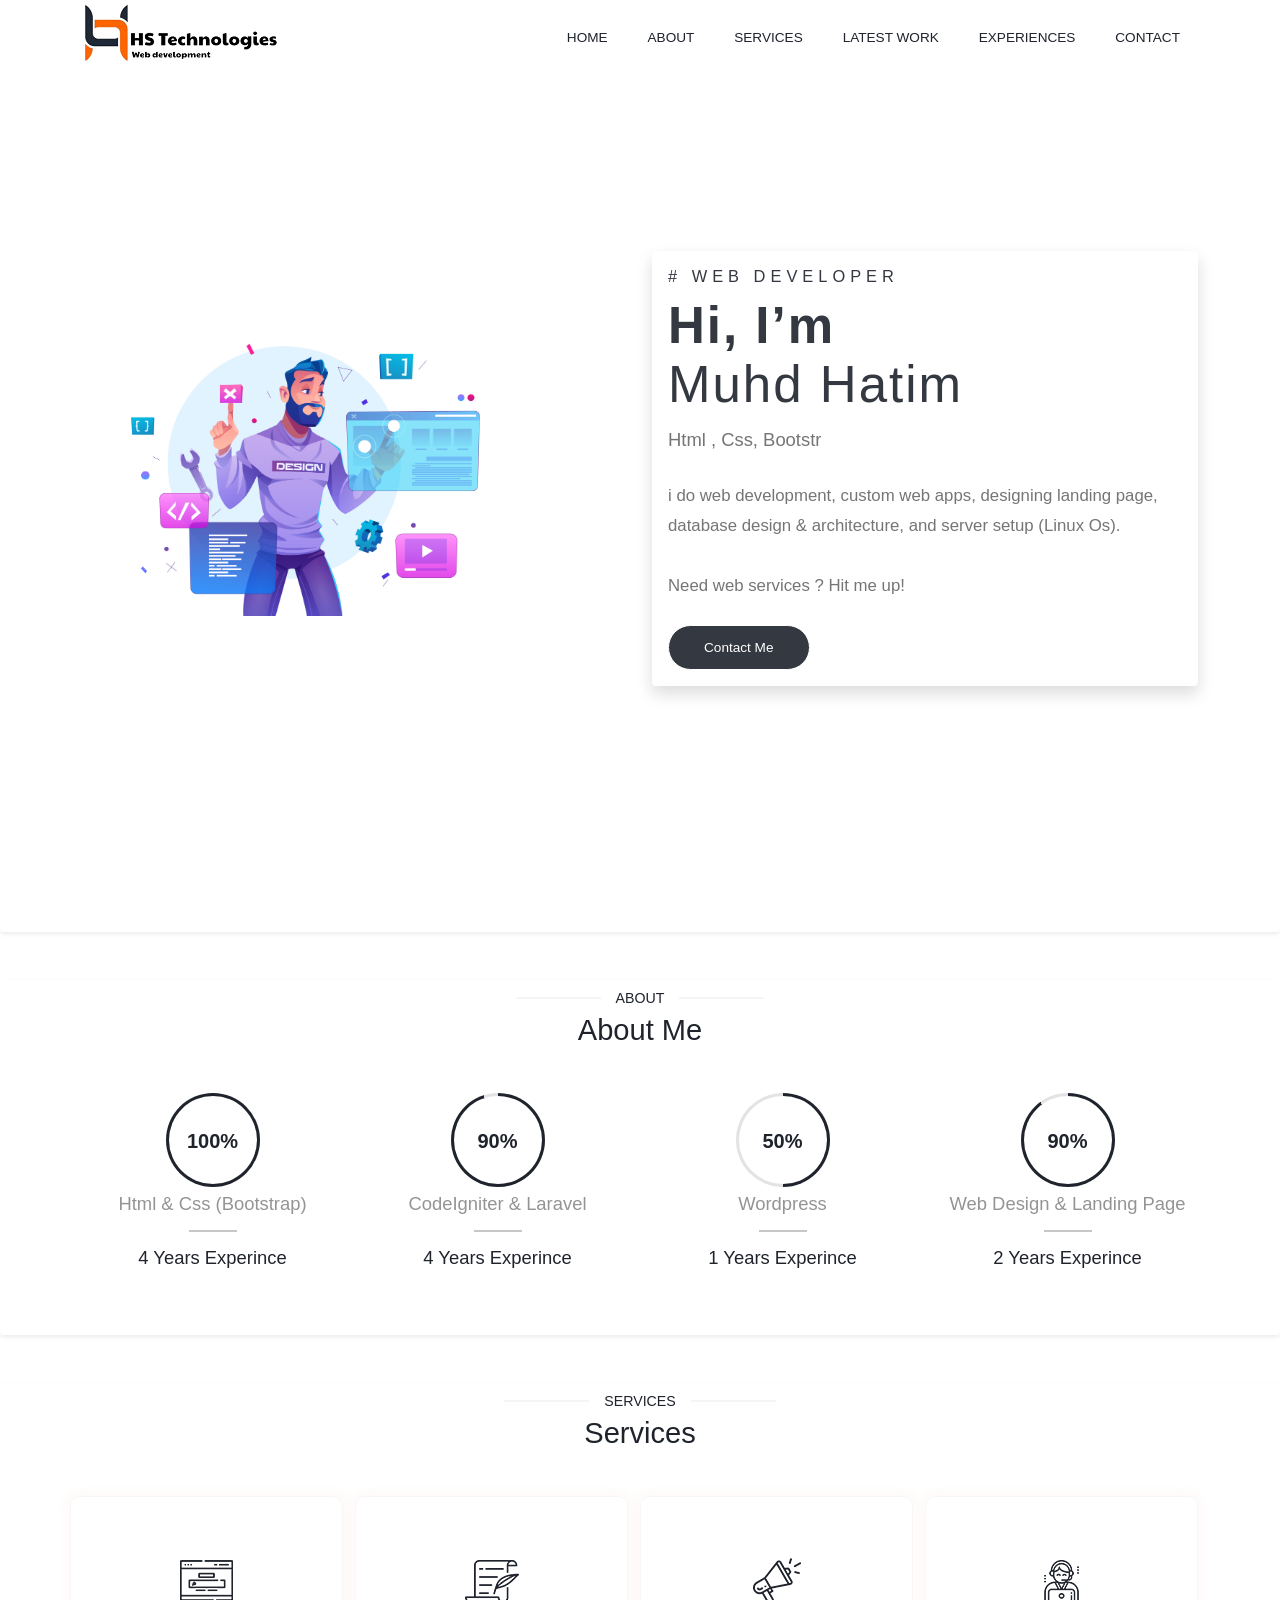
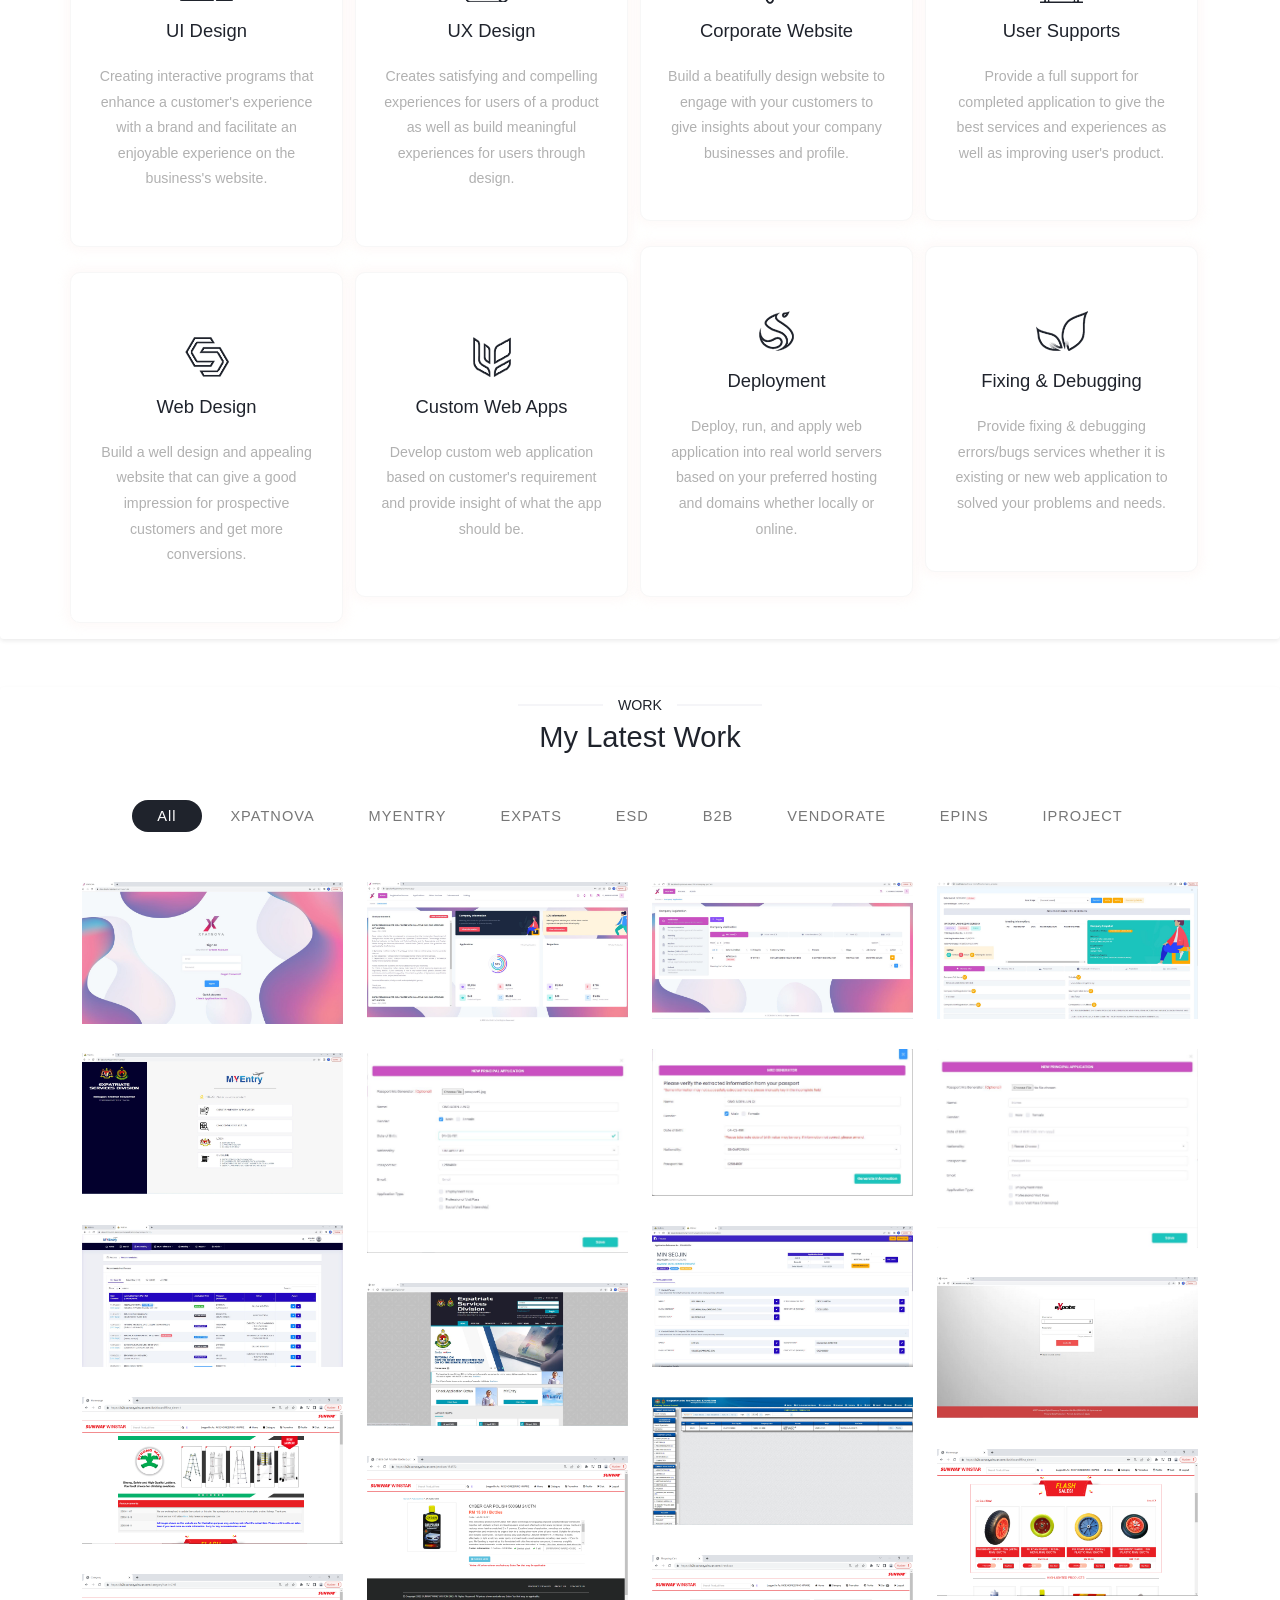
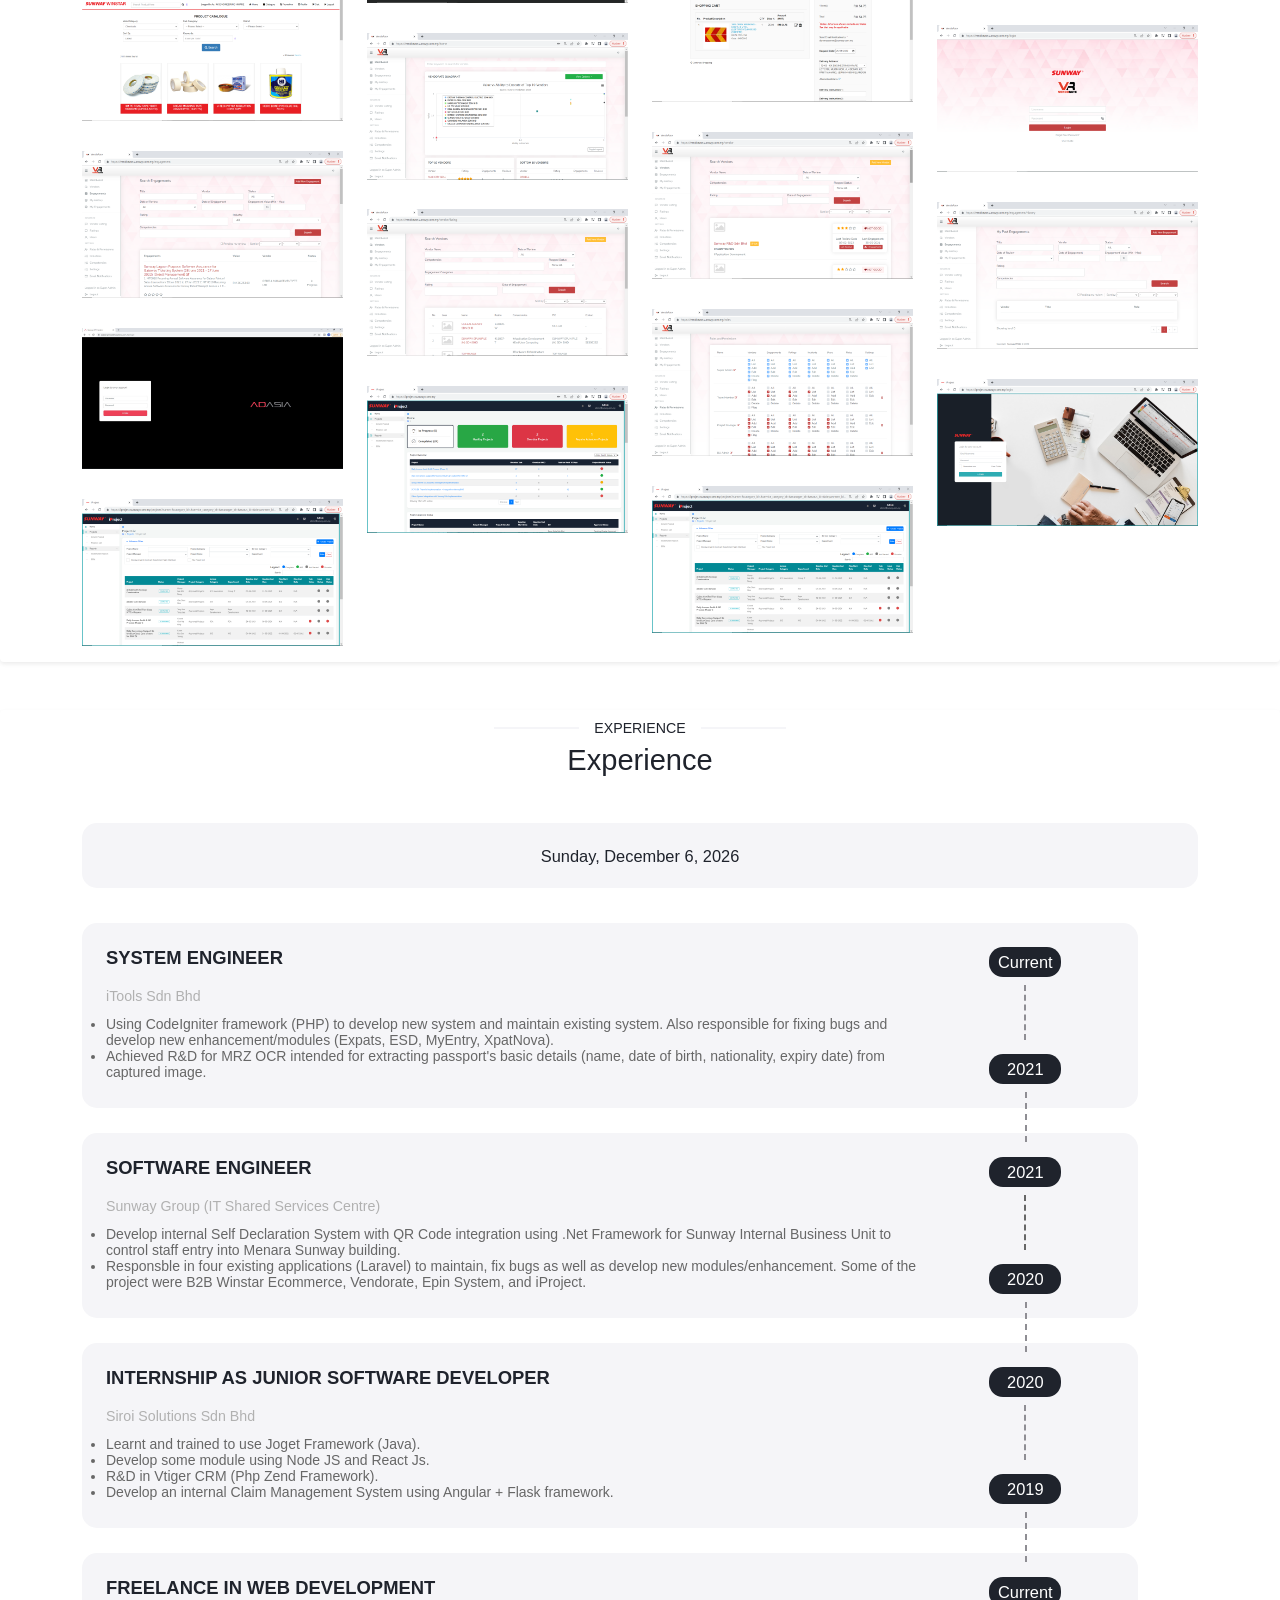
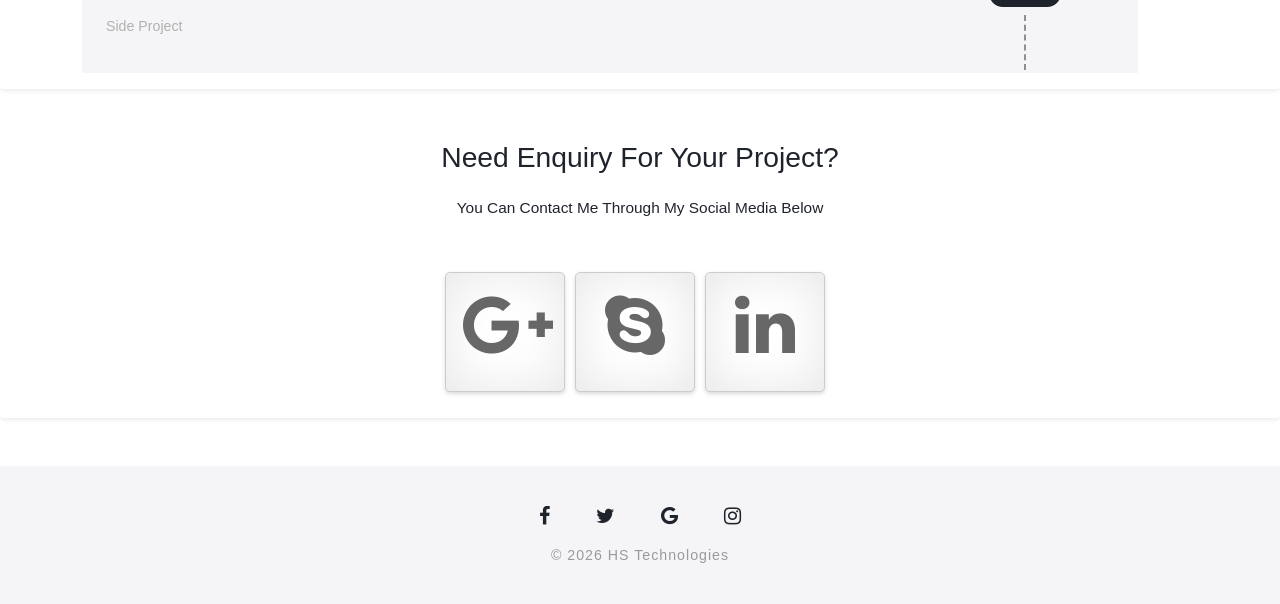
==== commit e1a18776: "Finalized V2" ====
--- a/index.html
+++ b/index.html
@@ -4,11 +4,11 @@
     <meta content="text/html; charset=UTF-8" http-equiv="Content-Type">
     <meta content="IE=edge" http-equiv="X-UA-Compatible">
     <meta content="width=device-width, initial-scale=1.0" name="viewport">
-    <meta content="Unice" name="description">
-    <meta content="Unice" name="keywords">
-    <meta content="Unice" name="author">
-
-    <title>Unice</title>
+    <meta content="HS Technologies" name="description">
+    <meta content="HS Technologies" name="keywords">
+    <meta content="HS Technologies" name="author">
+
+    <title>HS Technologies</title>
 
     <!-- Fav icon -->
     <link href="assets/images/logo-icon.png" rel="shortcut icon">
@@ -984,7 +984,7 @@
             </div>
             <div class="col-12">
                 <div class="m-l-auto center-para">
-                    <h6 class="copyright-text text-center">© <span id="currentYear"></span> Unice powered by Pixelstrap</h6>
+                    <h6 class="copyright-text text-center">© <span id="currentYear"></span> HS Technologies</h6>
                 </div>
             </div>
         </div>
